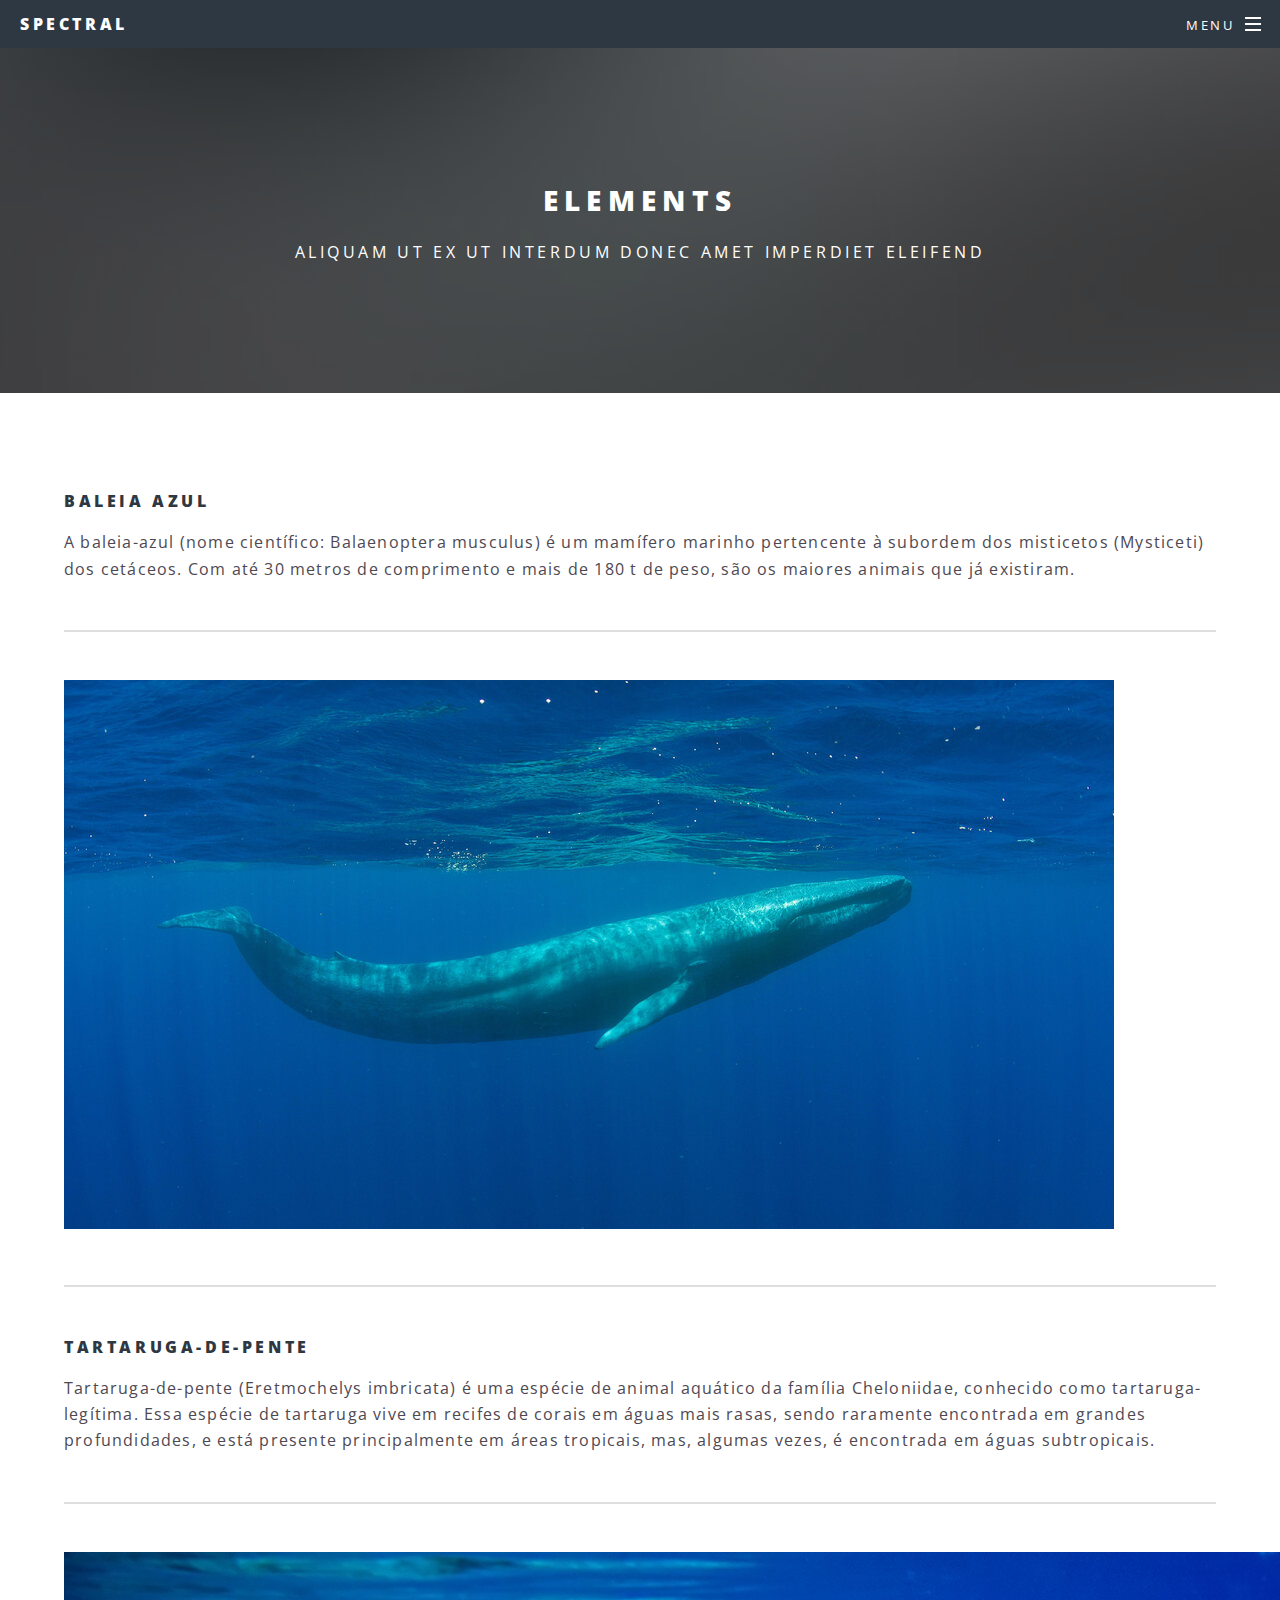
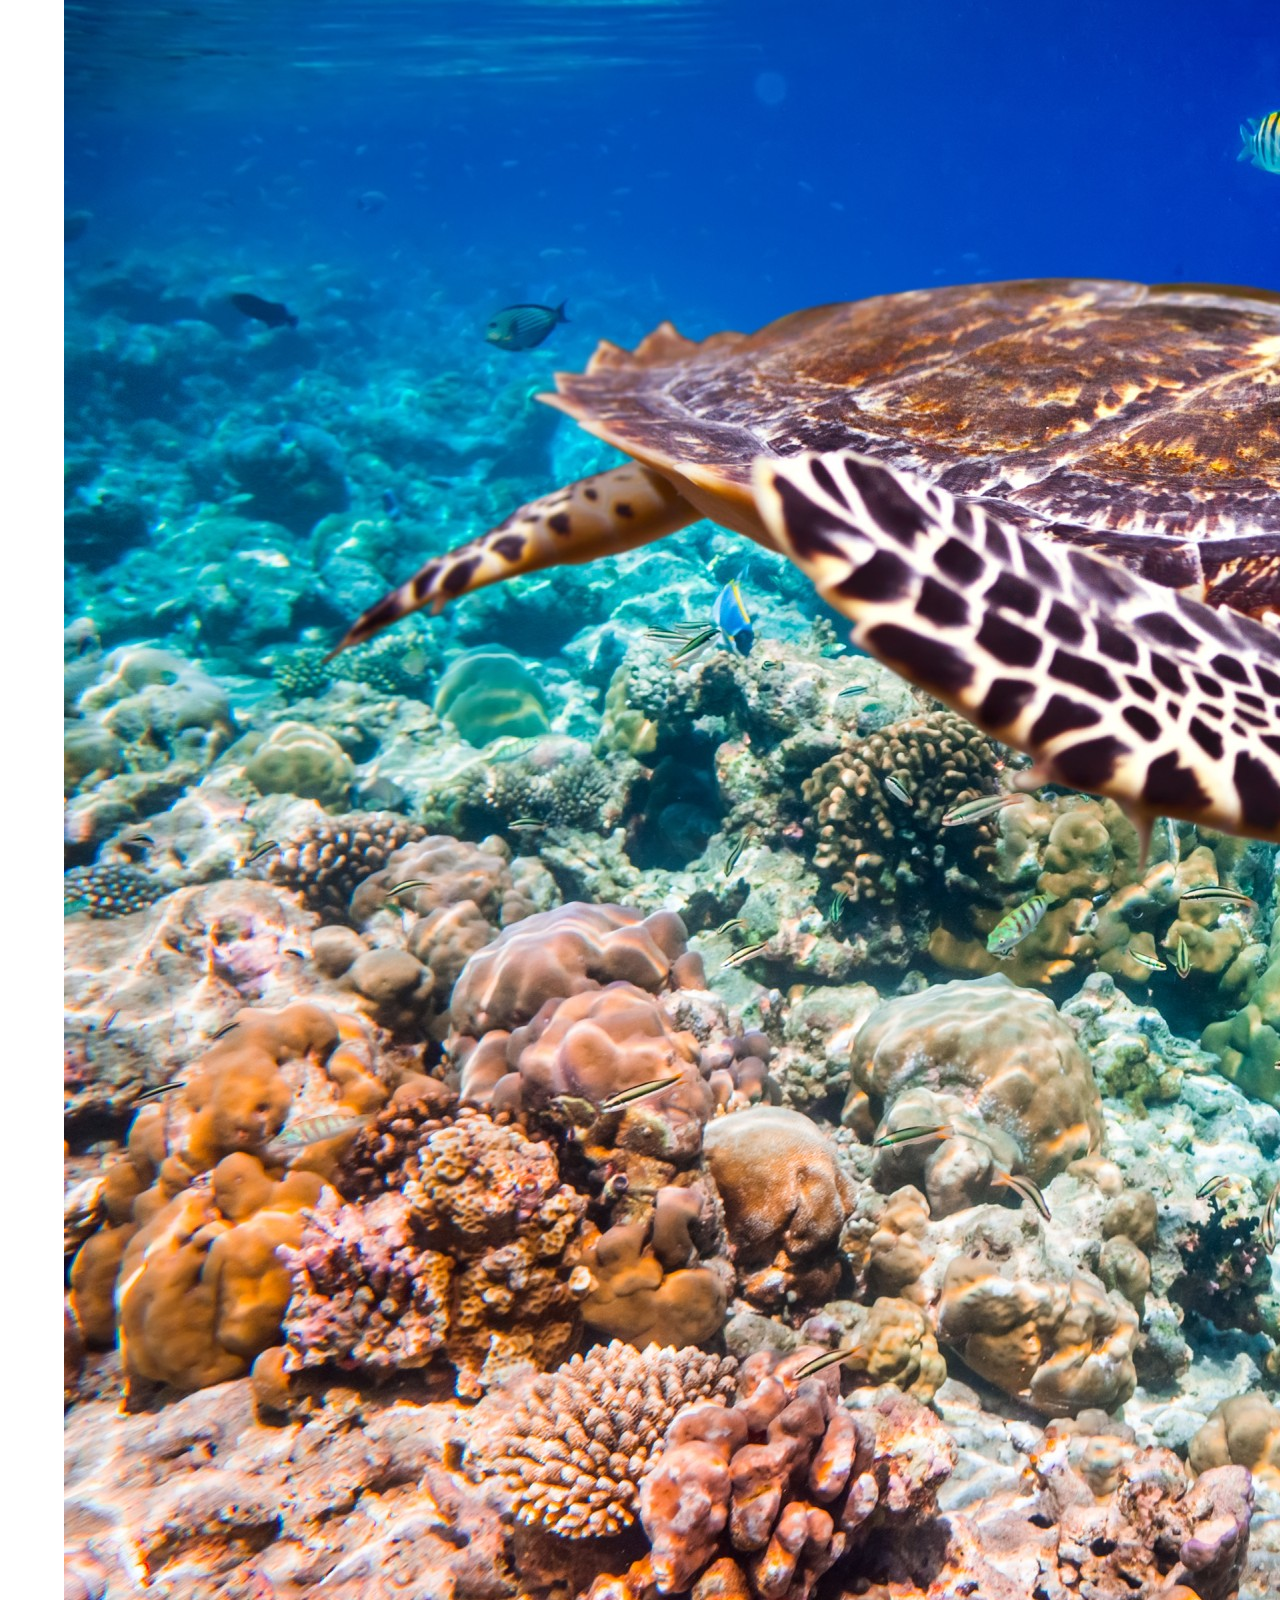
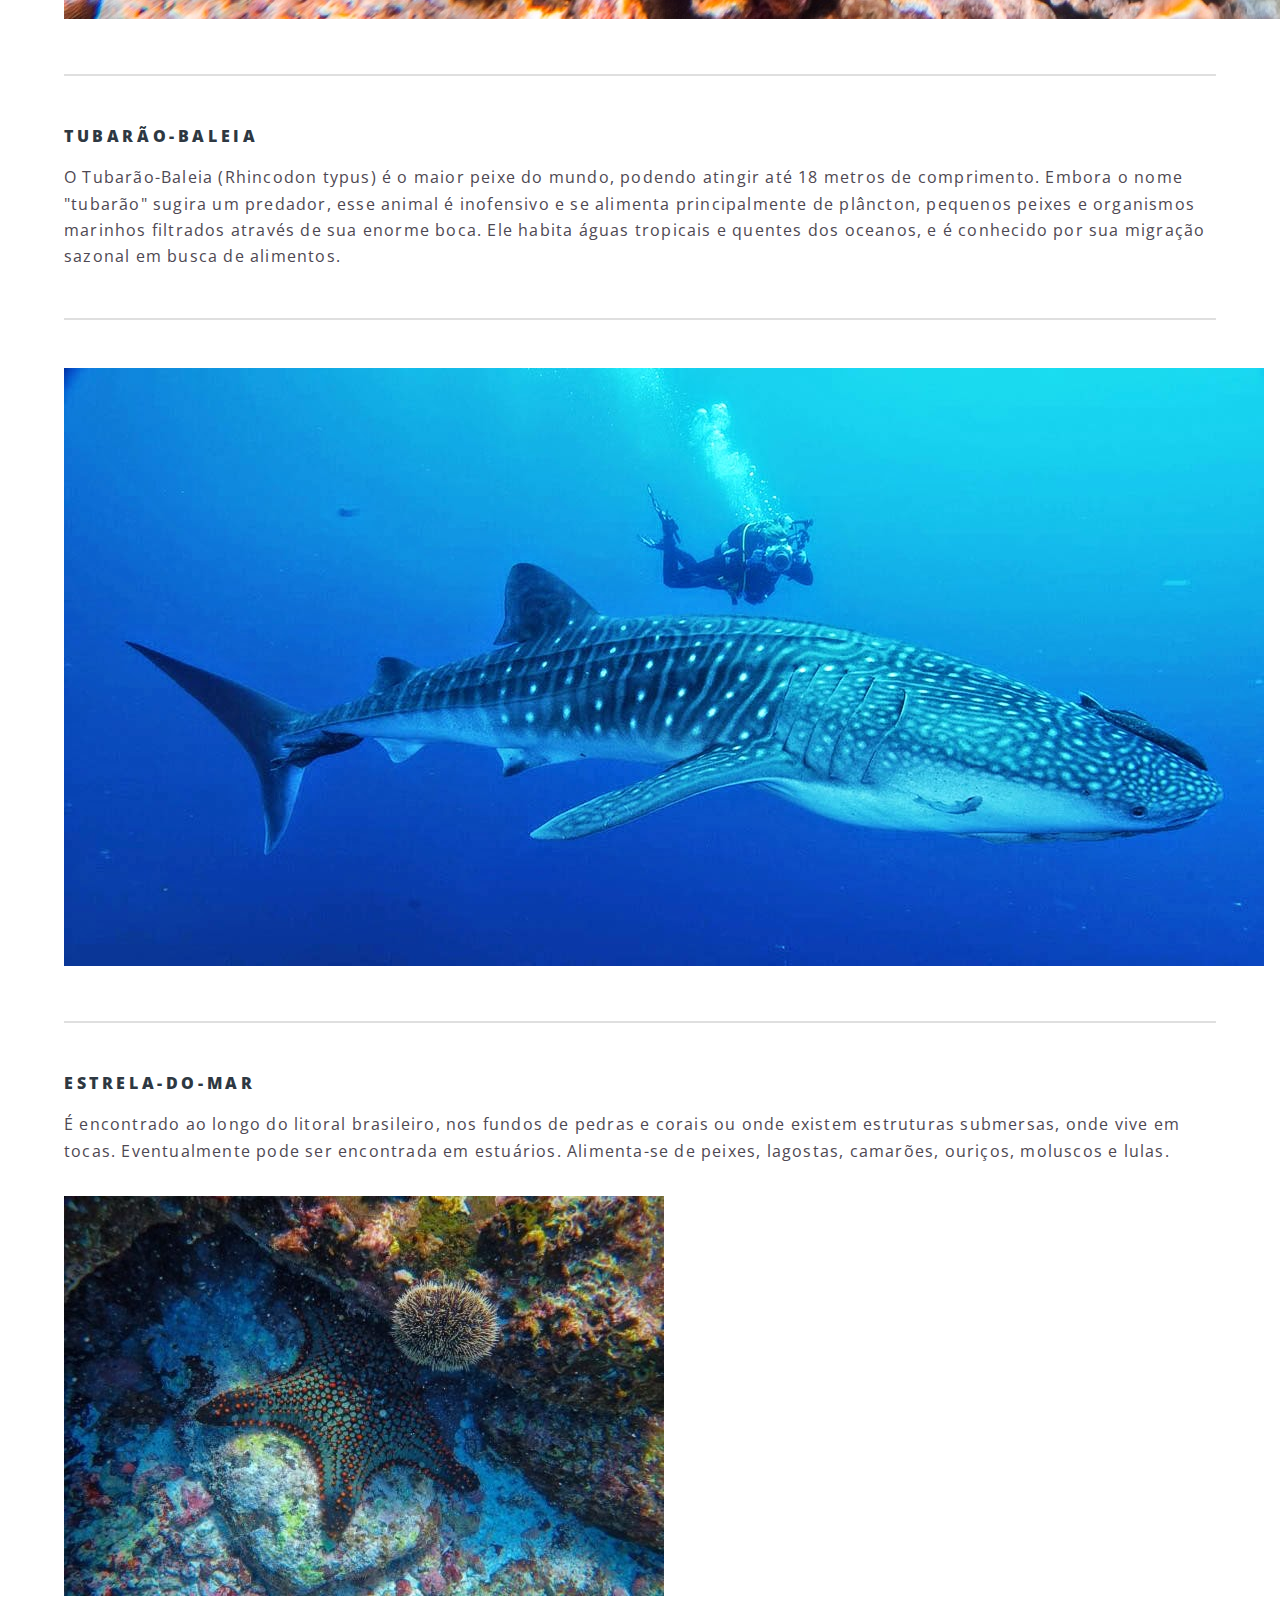
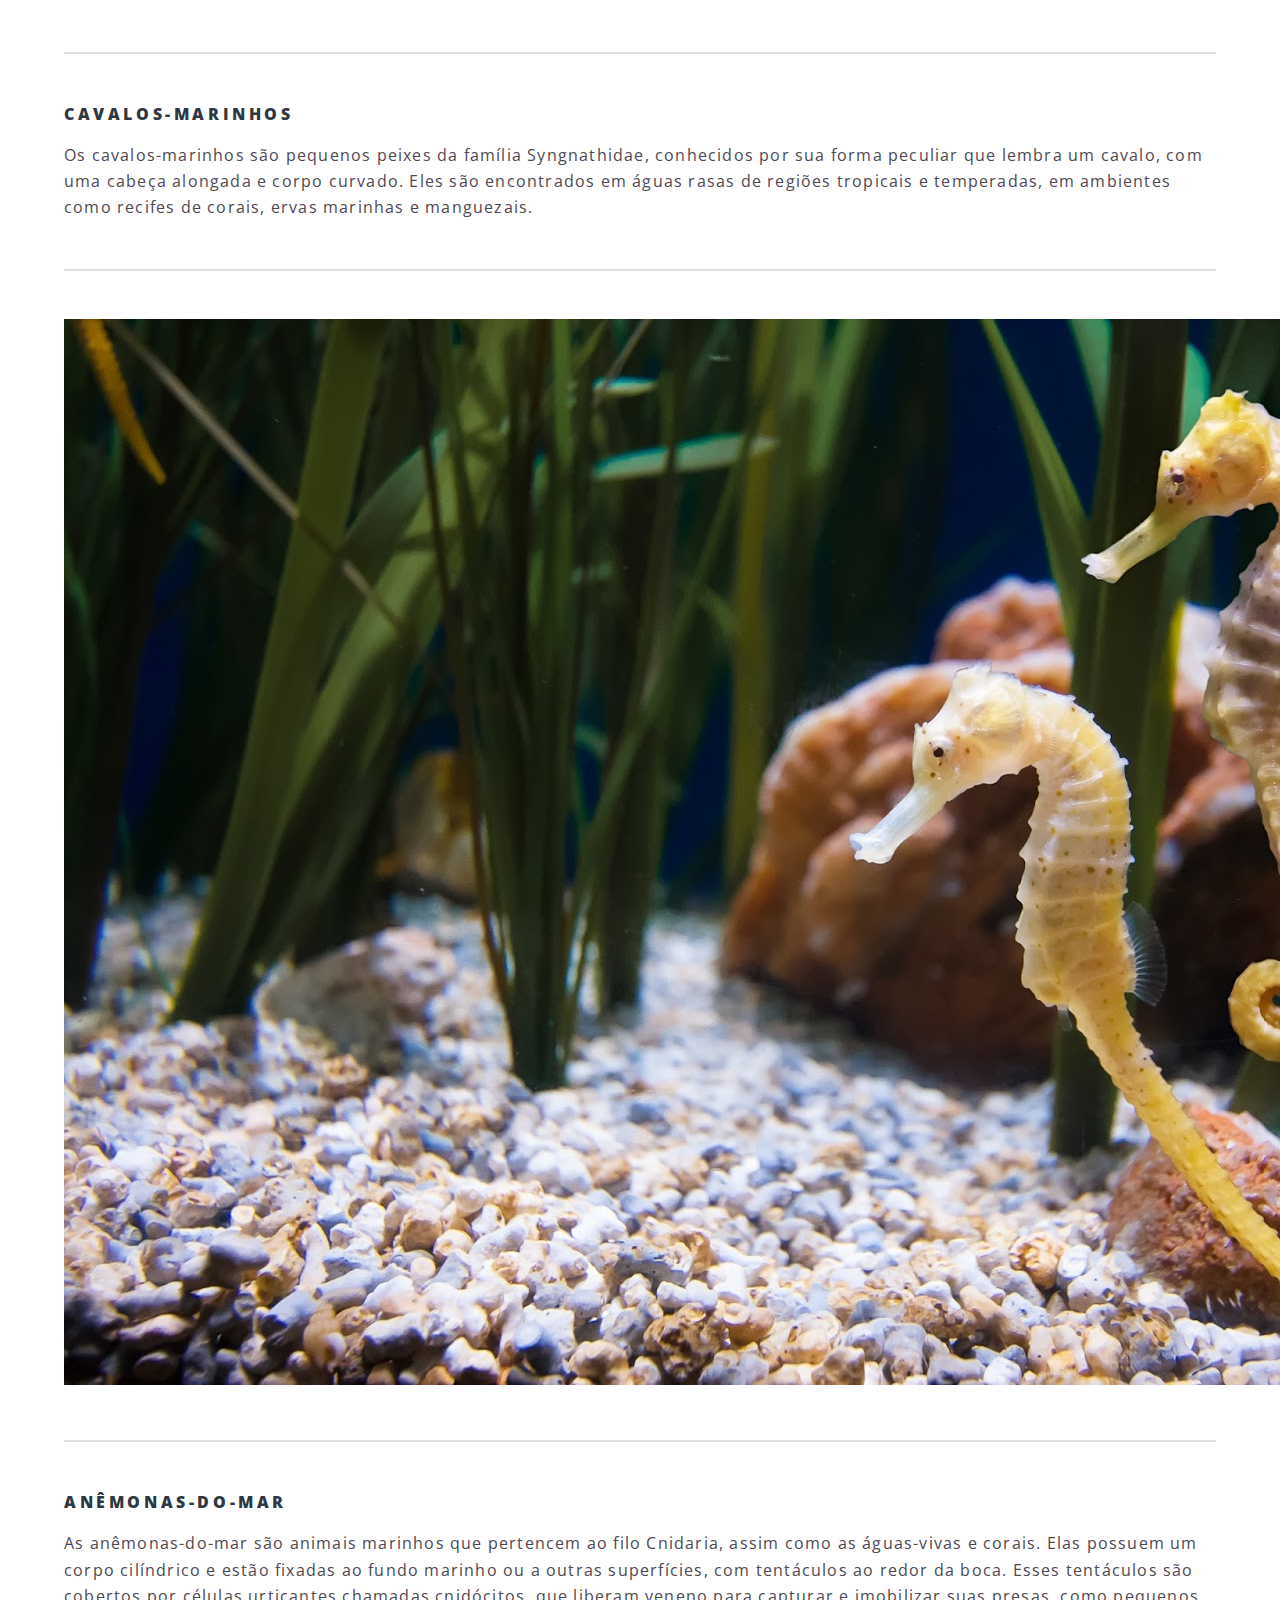
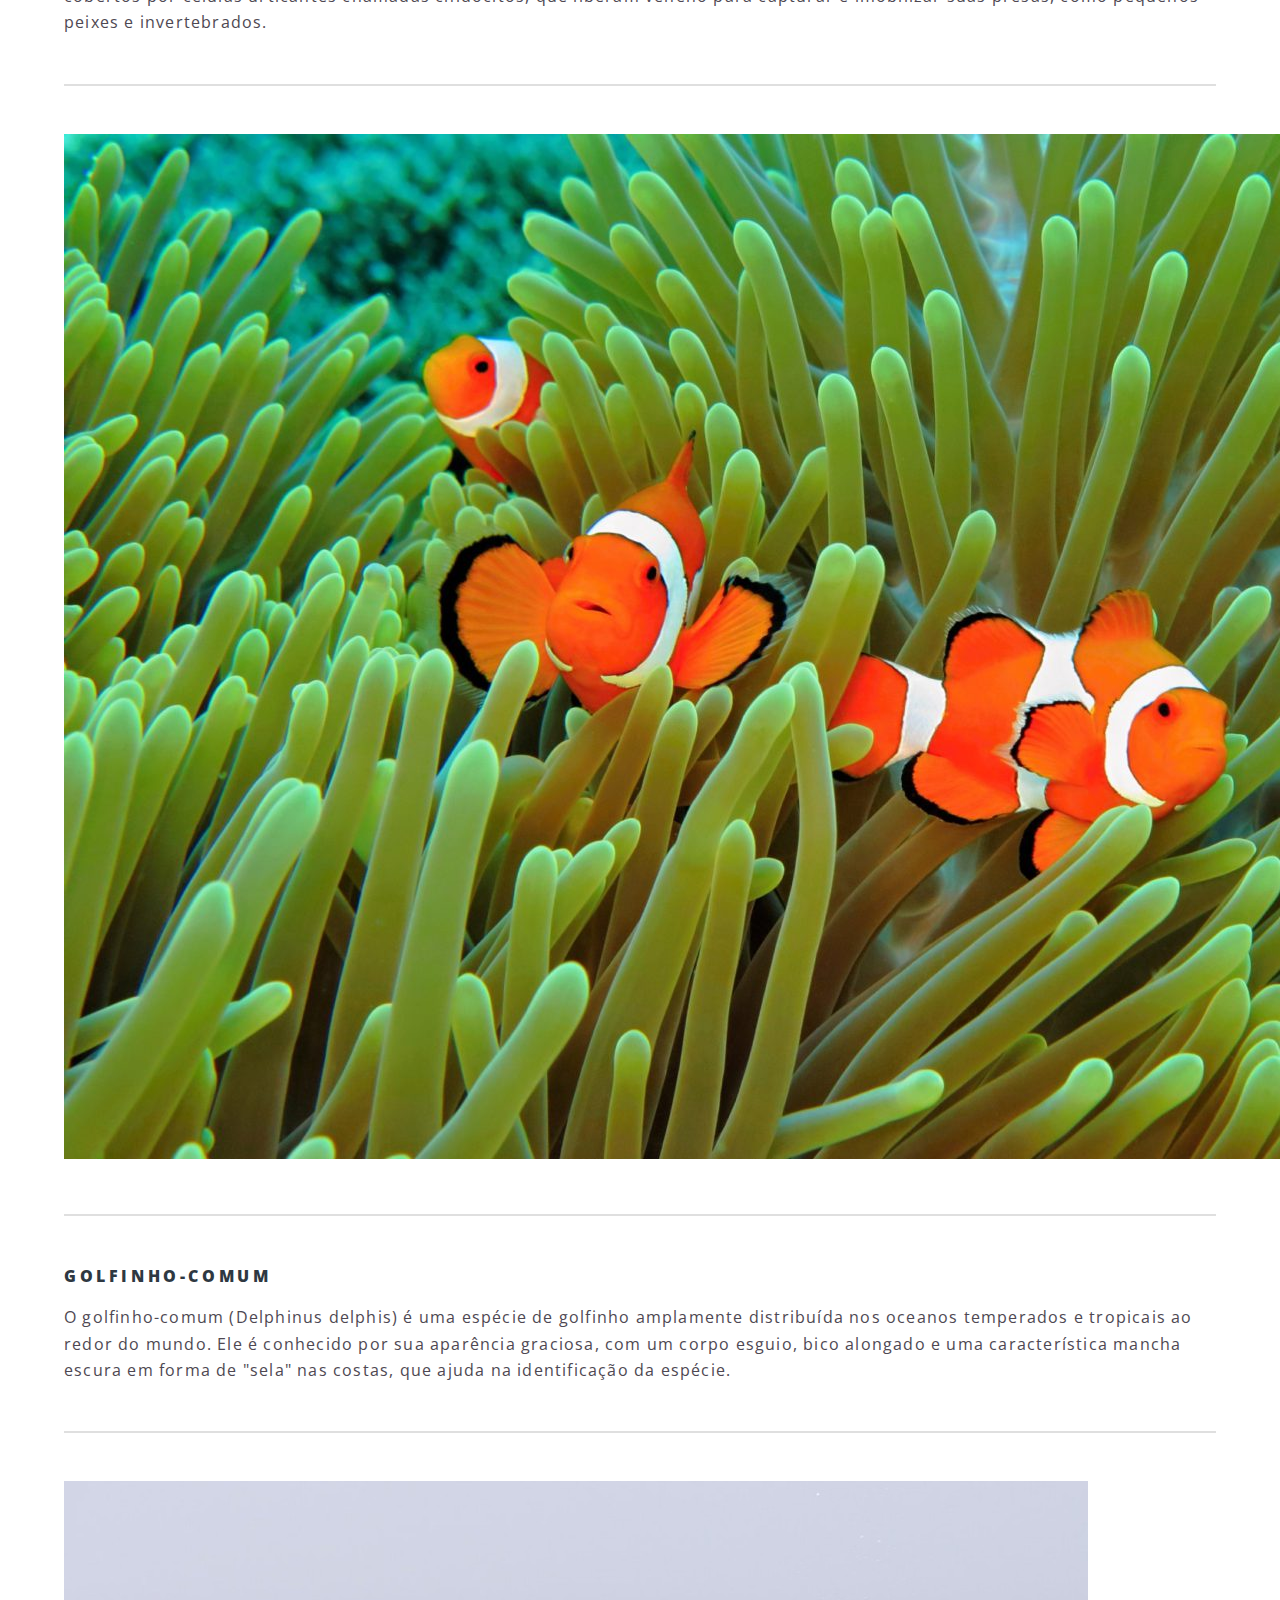
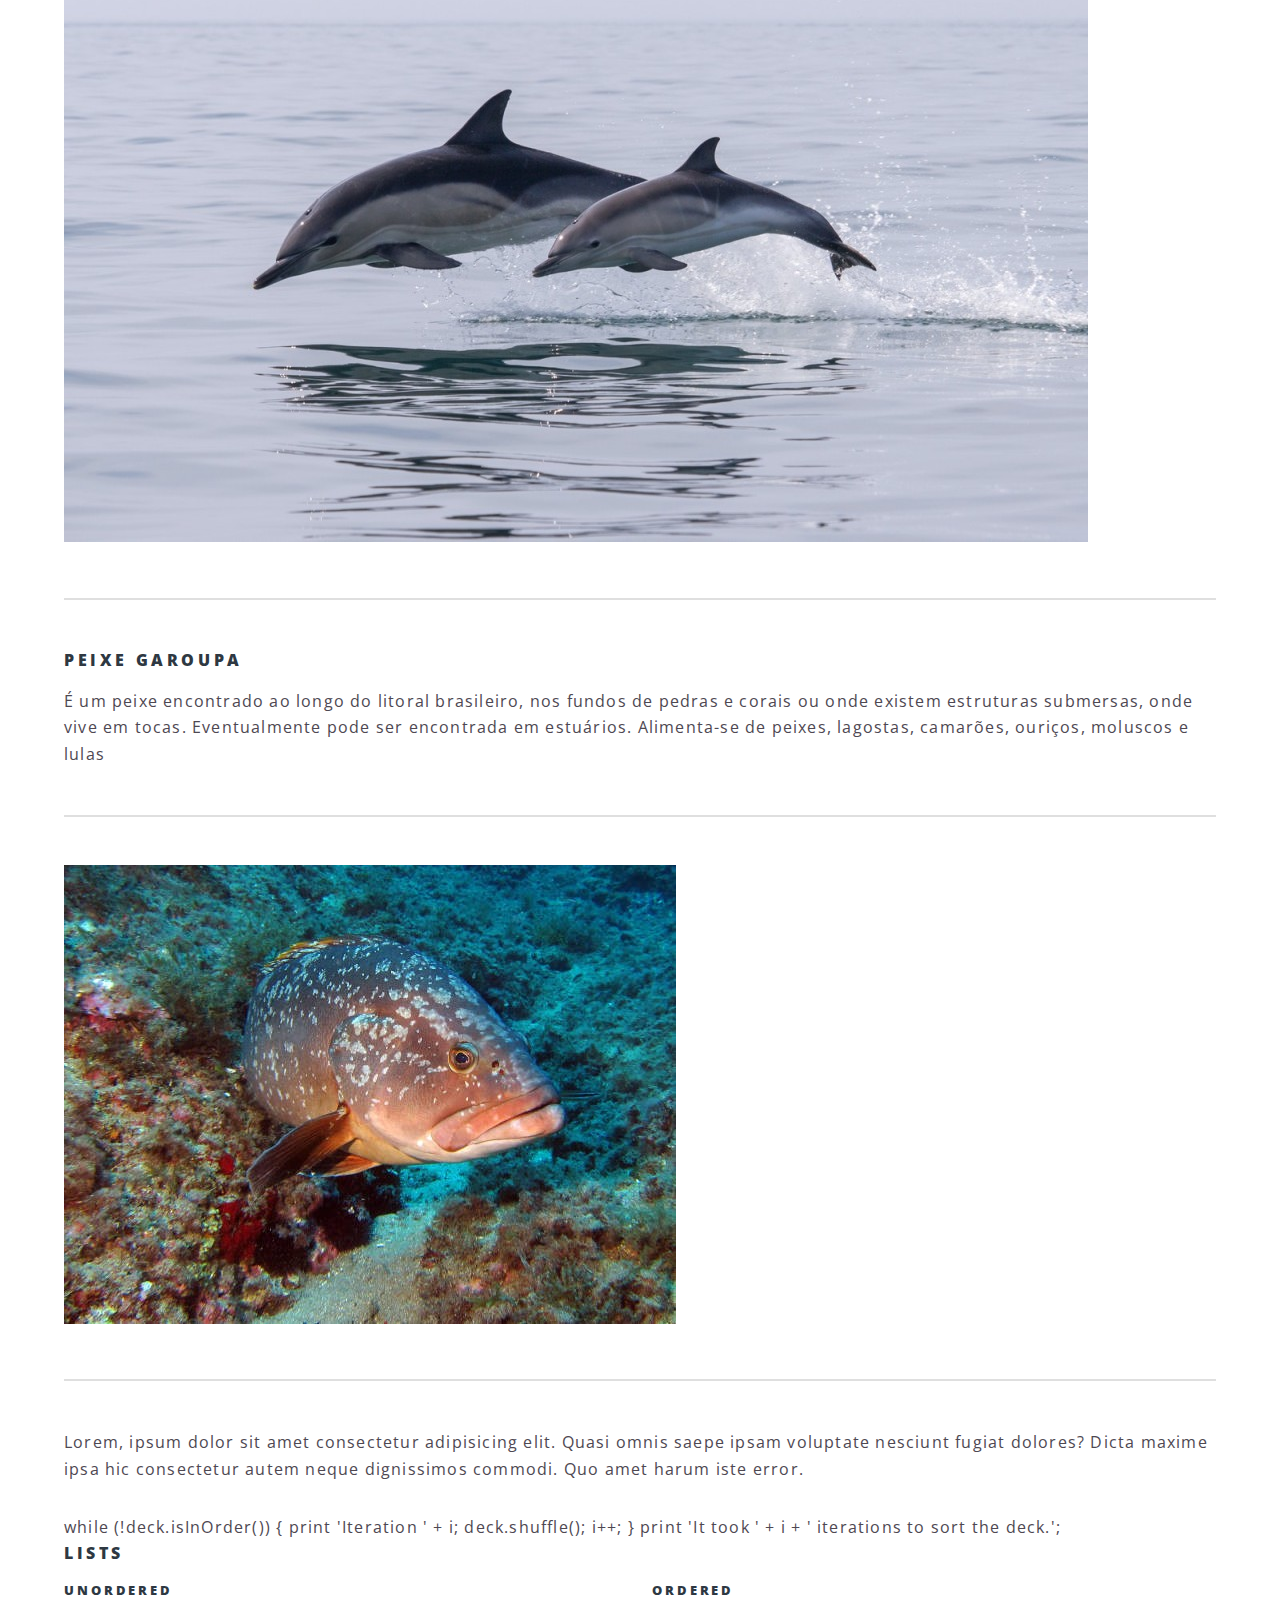
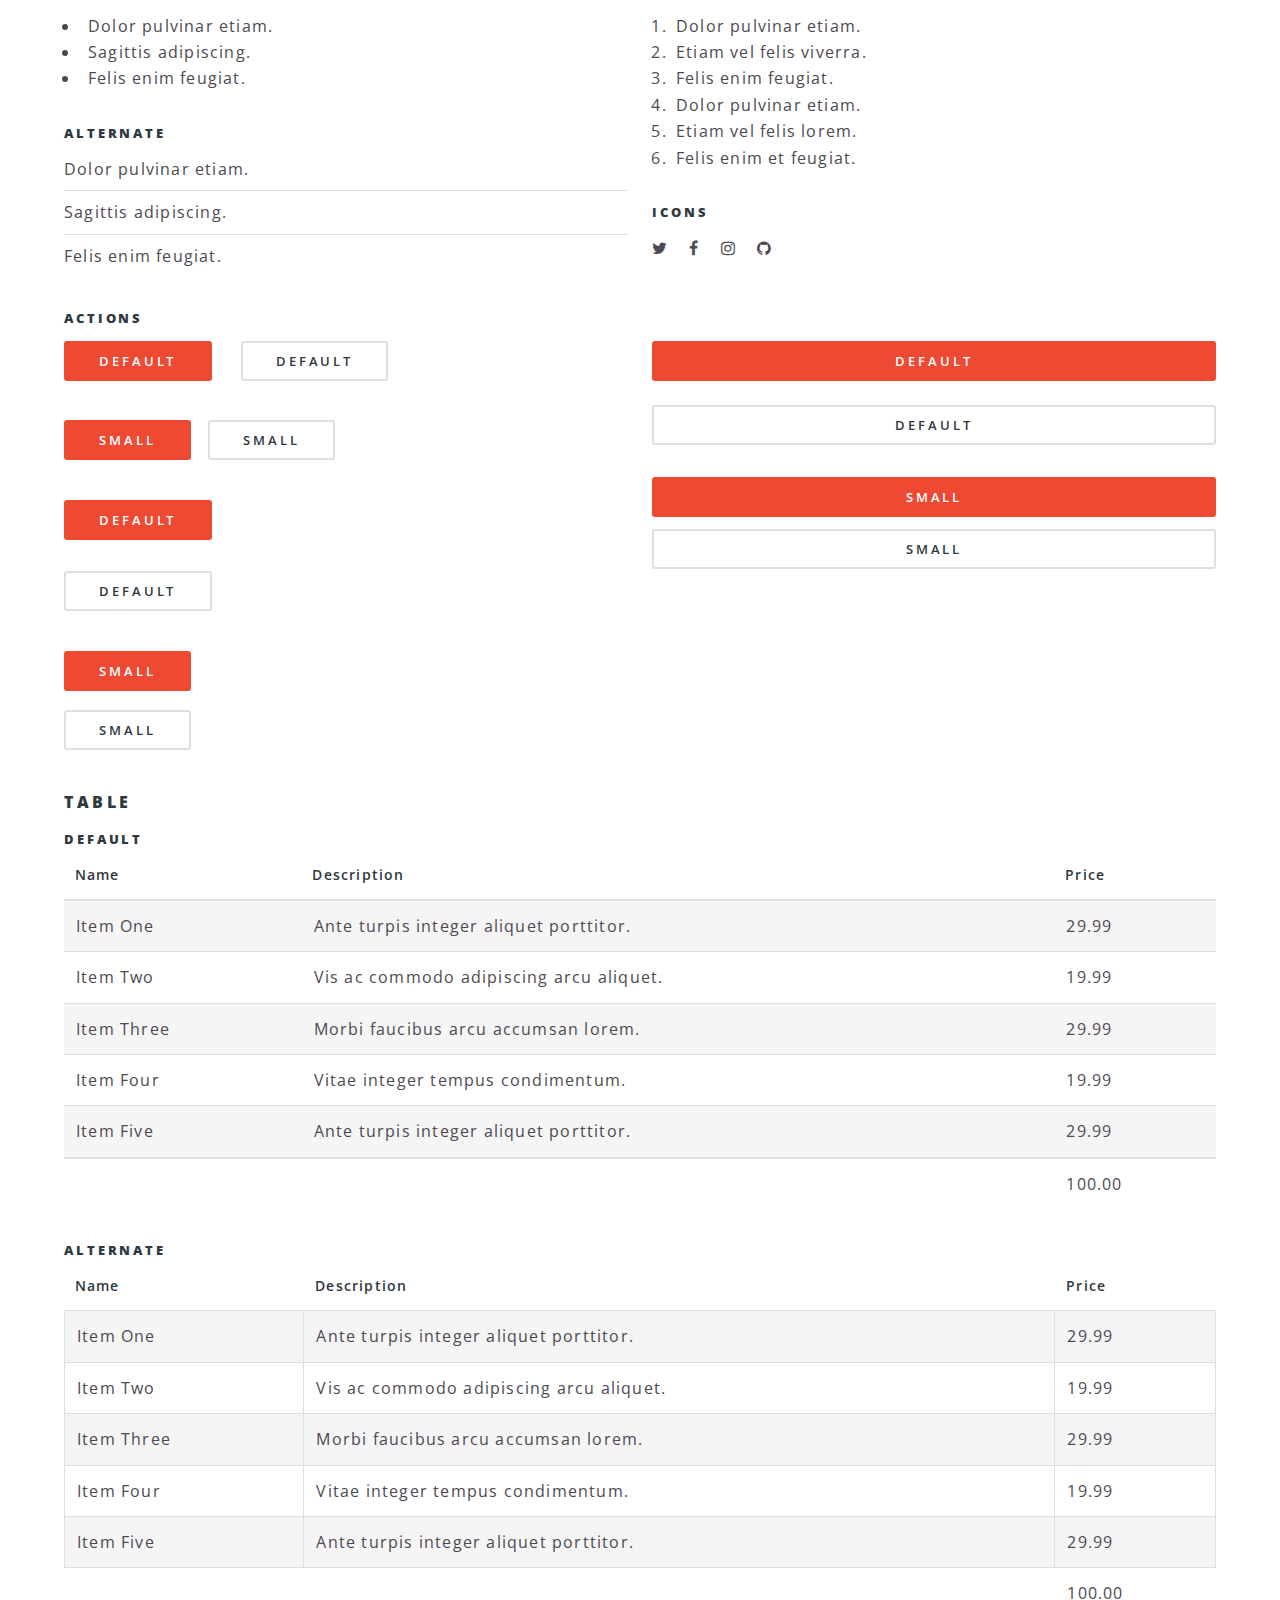
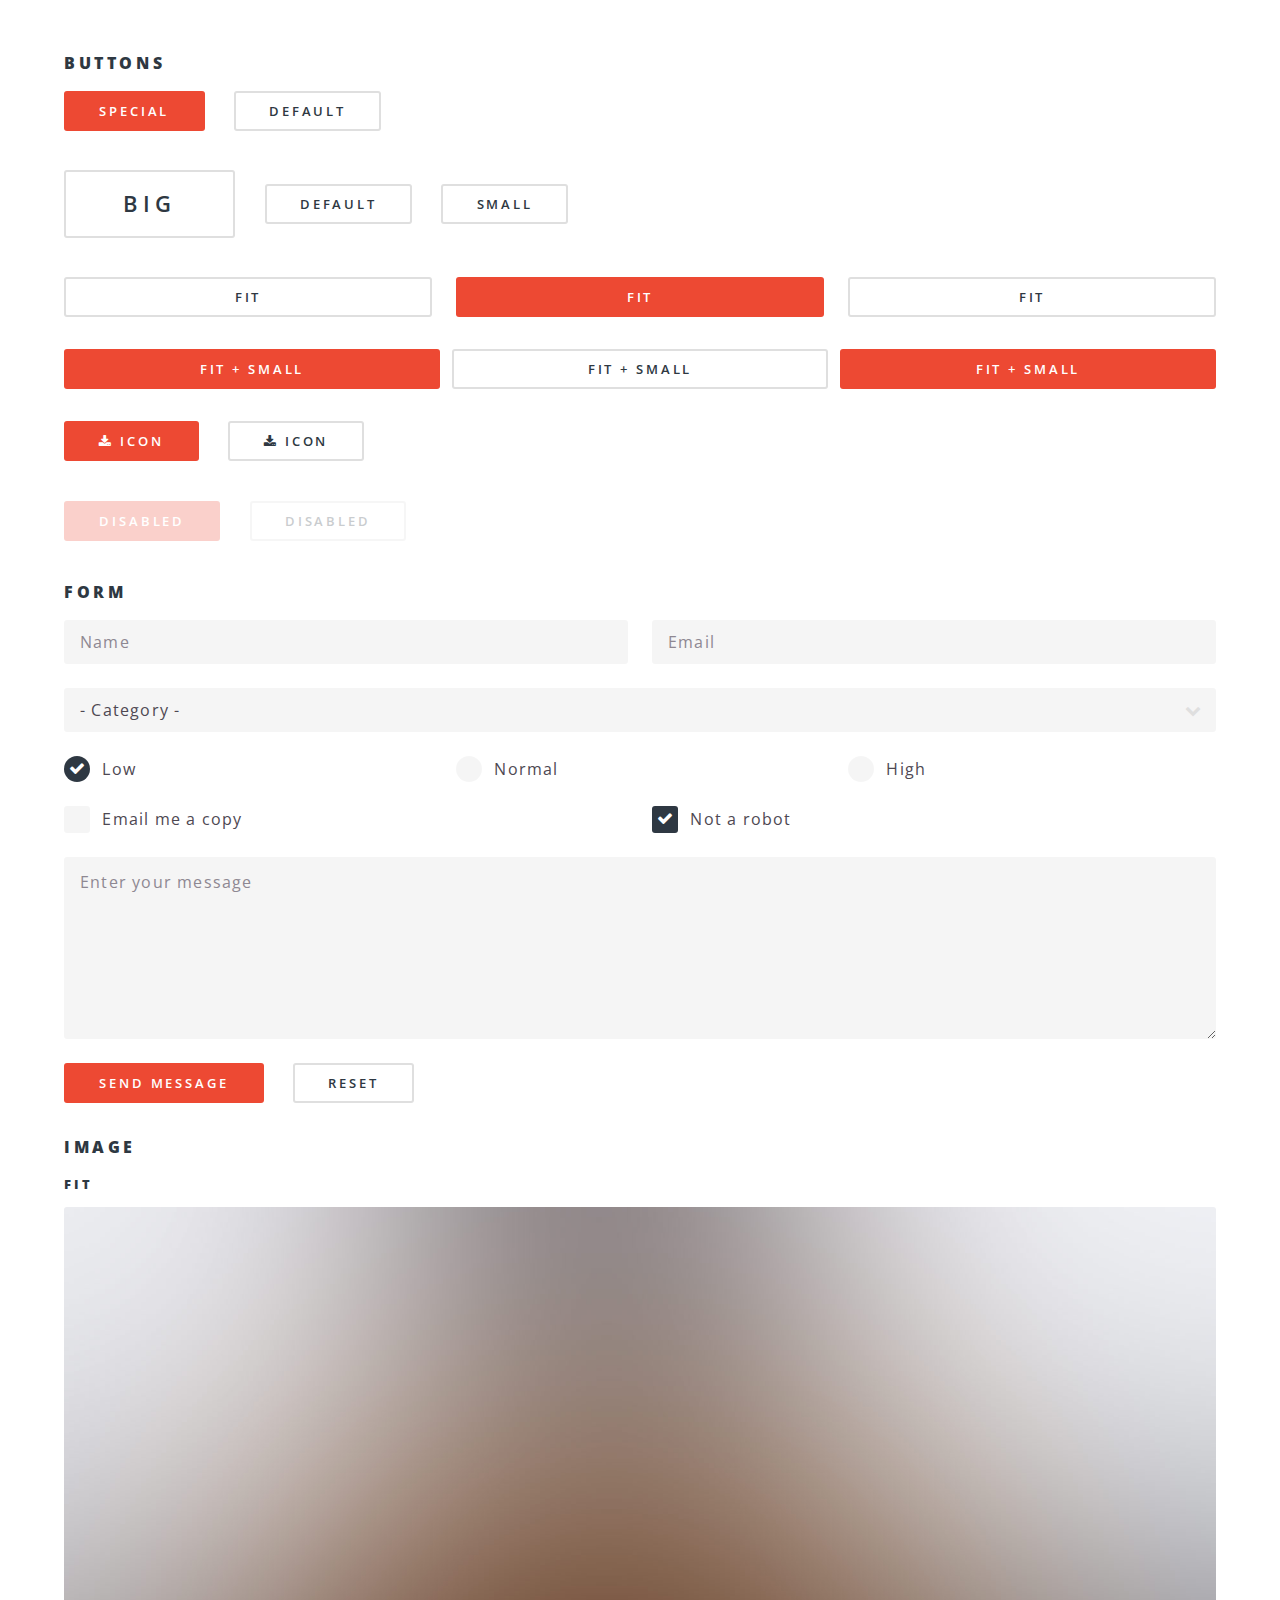
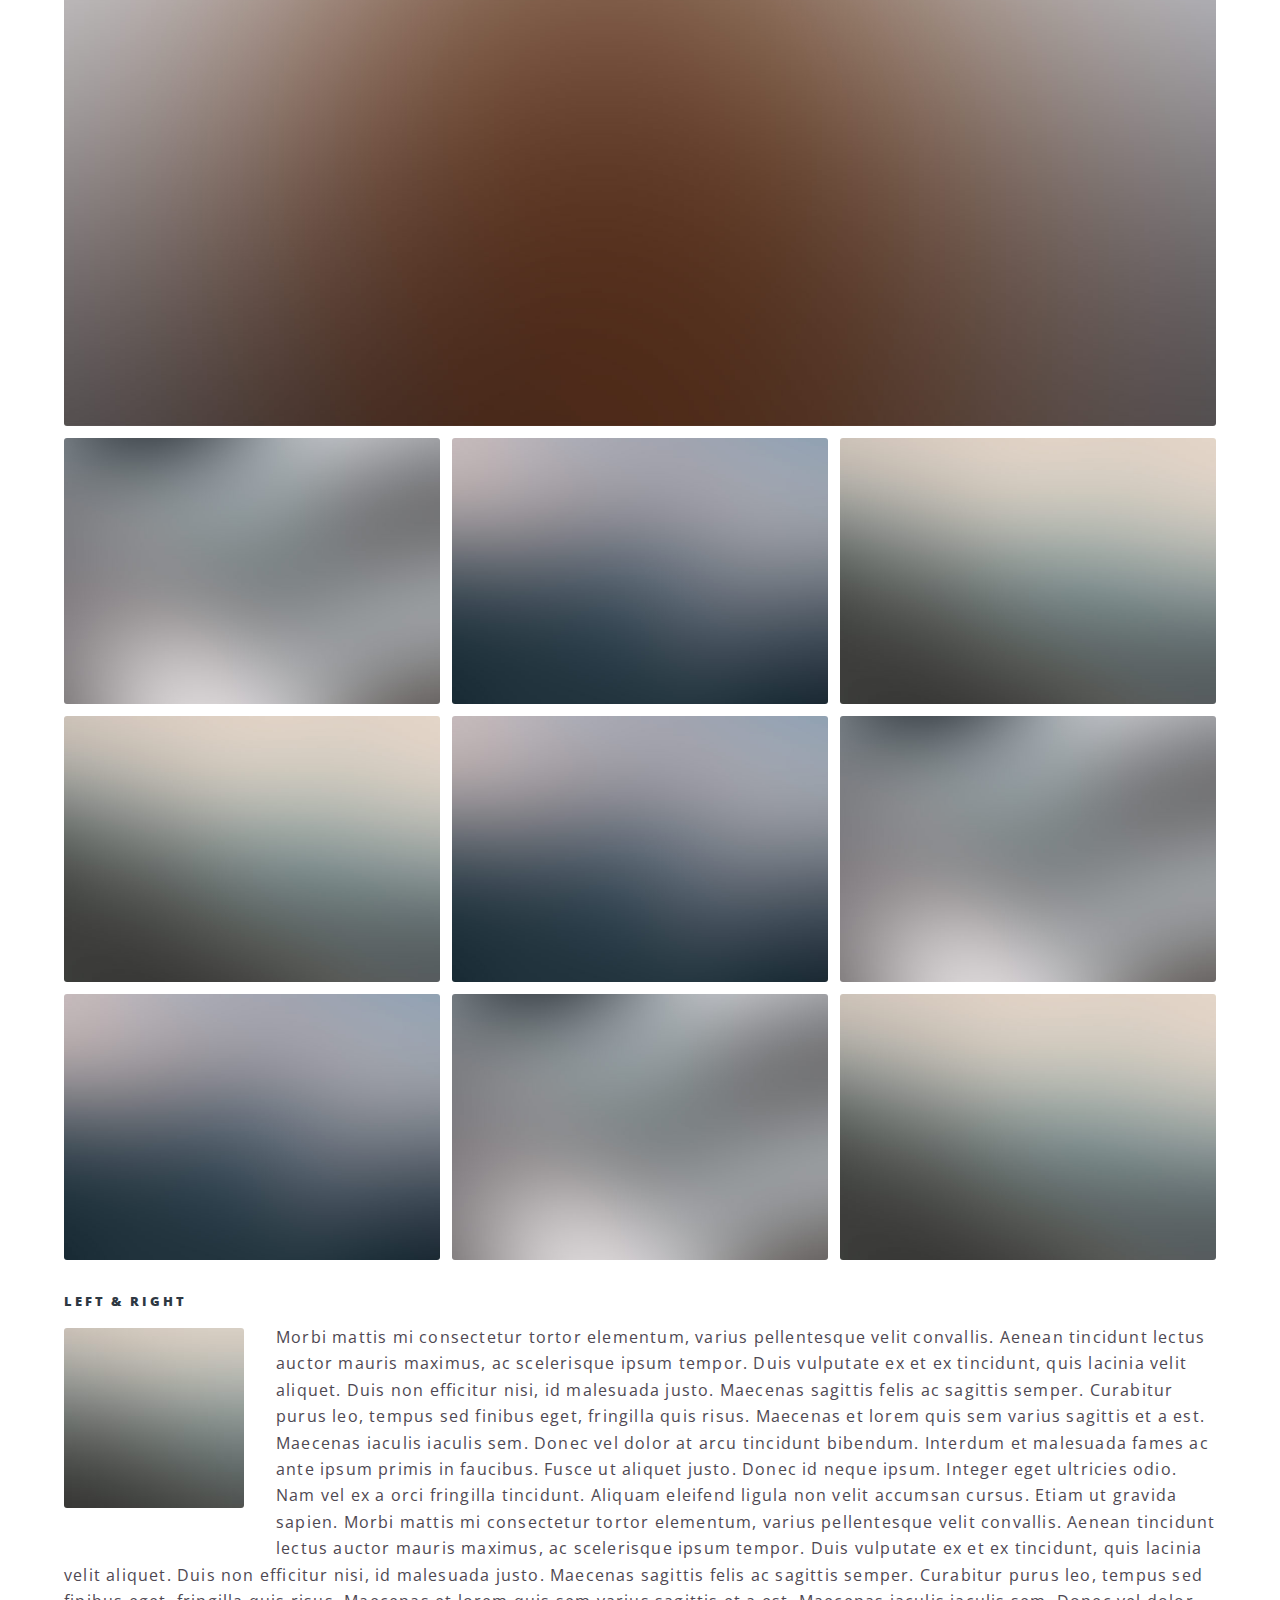
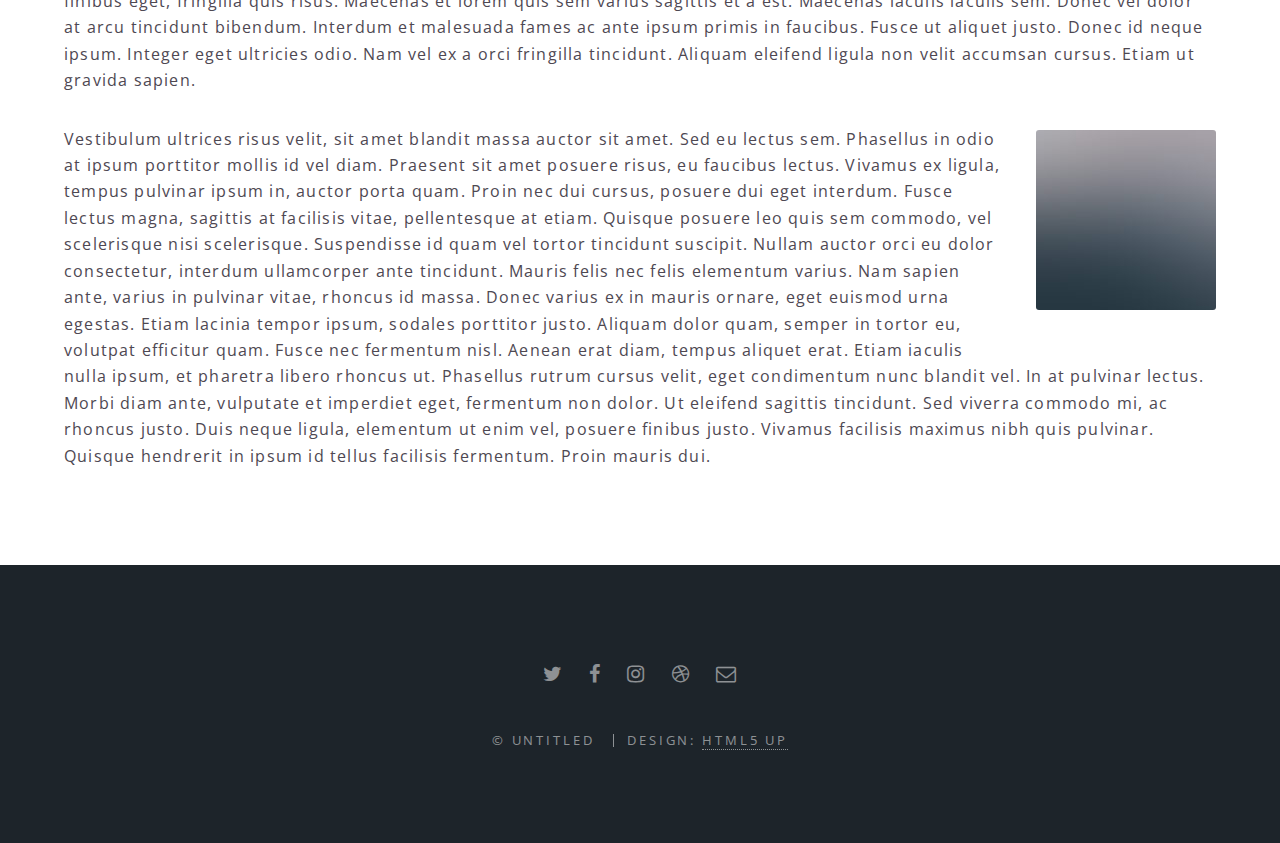
==== elements.html @ a56c176c "texto teste" ====
<!DOCTYPE HTML>
<!--
	Spectral by HTML5 UP
	html5up.net | @ajlkn
	Free for personal and commercial use under the CCA 3.0 license (html5up.net/license)
-->
<html>

<head>
	<title>Elements - Spectral by HTML5 UP</title>
	<meta charset="utf-8" />
	<meta name="viewport" content="width=device-width, initial-scale=1" />
	<!--[if lte IE 8]><script src="assets/js/ie/html5shiv.js"></script><![endif]-->
	<link rel="stylesheet" href="assets/css/main.css" />
	<!--[if lte IE 8]><link rel="stylesheet" href="assets/css/ie8.css" /><![endif]-->
	<!--[if lte IE 9]><link rel="stylesheet" href="assets/css/ie9.css" /><![endif]-->
</head>

<body>

	<!-- Page Wrapper -->
	<div id="page-wrapper">

		<!-- Header -->
		<header id="header">
			<h1><a href="index.html">Spectral</a></h1>
			<nav id="nav">
				<ul>
					<li class="special">
						<a href="#menu" class="menuToggle"><span>Menu</span></a>
						<div id="menu">
							<ul>
								<li><a href="index.html">Home</a></li>
								<li><a href="generic.html">Generic</a></li>
								<li><a href="elements.html">Elements</a></li>
								<li><a href="#">Sign Up</a></li>
								<li><a href="#">Log In</a></li>
							</ul>
						</div>
					</li>
				</ul>
			</nav>
		</header>

		<!-- Main -->
		<article id="main">
			<header>
				<h2>Elements</h2>
				<p>Aliquam ut ex ut interdum donec amet imperdiet eleifend</p>
			</header>
			<section class="wrapper style5">
				<div class="inner">

					<section>
						<h4>Baleia Azul</h4>
						<p>A baleia-azul (nome científico: Balaenoptera musculus) é um mamífero
							marinho pertencente à subordem dos misticetos (Mysticeti) dos cetáceos.
							Com até 30 metros de comprimento e mais de 180 t de peso, são os maiores animais que já
							existiram.</p>
						<hr />
						<div class="imgs-ClasAnimaisMarinhos">
							<img src="images/Baleia-Azul.jpg" alt="Baleia-Azul">

						</div>
						<hr />
						<h4>Tartaruga-de-Pente</h4>
						<p>Tartaruga-de-pente (Eretmochelys imbricata) é uma espécie de animal aquático da família
							Cheloniidae,
							conhecido como tartaruga-legítima. Essa espécie de tartaruga vive em recifes de corais em
							águas mais rasas,
							sendo raramente encontrada em grandes profundidades, e está presente principalmente em áreas
							tropicais, mas, algumas vezes,
							é encontrada em águas subtropicais.
							<hr />
						<div class="imgs-ClasAnimaisMarinhos">
							<img src="images/tartaruga-de-pente.jpg" alt="Tartaruga-de-Pente">

						</div>

						<hr />

						<h4>Tubarão-Baleia</h4>
						<p>O Tubarão-Baleia (Rhincodon typus) é o maior peixe do mundo, podendo atingir até 18 metros de
							comprimento.
							Embora o nome "tubarão" sugira um predador, esse animal é inofensivo
							e se alimenta principalmente de plâncton, pequenos peixes e organismos marinhos filtrados
							através de sua enorme boca.
							Ele habita águas tropicais e quentes dos oceanos, e é conhecido por sua migração sazonal em
							busca de alimentos.
							<hr />
						<div class="imgs-ClasAnimaisMarinhos">
							<img src="images/tubarao-baleia.jpg" alt="Tubarão-Baleia">

						</div>

						<hr />

						<h4>Estrela-do-mar</h4>
						<p>É encontrado ao longo do litoral brasileiro, nos fundos de pedras e corais ou onde existem
							estruturas submersas, onde vive em tocas.
							Eventualmente pode ser encontrada em estuários. Alimenta-se de peixes, lagostas, camarões,
							ouriços, moluscos e lulas.
						<div class="imgs-ClasAnimaisMarinhos">
							<img src="images/Estrela-do-mar.jpg" alt="Estrela-do-mar">

						</div>

						<hr />

						<h4>Cavalos-marinhos</h4>
						<p>Os cavalos-marinhos são pequenos peixes da família Syngnathidae, conhecidos por sua forma
							peculiar que lembra um cavalo,
							com uma cabeça alongada e corpo curvado. Eles são encontrados em águas rasas de regiões
							tropicais e temperadas, em ambientes como recifes de corais,
							ervas marinhas e manguezais.
							<hr />
						<div class="imgs-ClasAnimaisMarinhos">
							<img src="images/Cavalos-marinhos.jpg" alt="Cavalos-marinhos">

						</div>

						<hr />
						<h4>Anêmonas-do-Mar</h4>
						<p>As anêmonas-do-mar são animais marinhos que pertencem ao filo Cnidaria, assim como as
							águas-vivas e corais.
							Elas possuem um corpo cilíndrico e estão fixadas ao fundo marinho ou a outras superfícies,
							com tentáculos ao redor da boca.
							Esses tentáculos são cobertos por células urticantes chamadas cnidócitos, que liberam veneno
							para capturar e imobilizar suas presas,
							como pequenos peixes e invertebrados.
							<hr />
						<div class="imgs-ClasAnimaisMarinhos">
							<img src="images/anemonas-do-mar.jpg" alt="Anêmonas-do-Mar">

						</div>
						<hr />
						<h4>Golfinho-Comum</h4>
						<p>O golfinho-comum (Delphinus delphis) é uma espécie de golfinho amplamente distribuída nos
							oceanos temperados e tropicais ao redor do mundo.
							Ele é conhecido por sua aparência graciosa, com um corpo esguio, bico alongado e uma
							característica mancha escura em forma de "sela" nas costas,
							que ajuda na identificação da espécie.
							<hr />
						<div class="imgs-ClasAnimaisMarinhos">
							<img src="images/golfinho-comum.jpg" alt="golfinho-comum">

						</div>
						<hr />
						<h4>Peixe Garoupa</h4>
						<p>É um peixe encontrado ao longo do litoral brasileiro, nos fundos de pedras e corais ou onde
							existem estruturas submersas, onde vive em tocas.
							Eventualmente pode ser encontrada em estuários. Alimenta-se de peixes, lagostas, camarões,
							ouriços, moluscos e lulas
							<hr />
						<div class="imgs-ClasAnimaisMarinhos">
							<img src="images/peixe-garoupa.jpg" alt="peixe-garoupa">

						</div>
						<hr />

						<p>Lorem, ipsum dolor sit amet consectetur adipisicing elit. Quasi omnis saepe ipsam voluptate
							nesciunt fugiat dolores? Dicta maxime ipsa hic consectetur autem neque dignissimos commodi.
							Quo amet harum iste error.</p>


						while (!deck.isInOrder()) {
						print 'Iteration ' + i;
						deck.shuffle();
						i++;
						}

						print 'It took ' + i + ' iterations to sort the deck.';</code></pre>
					</section>

					<section>
						<h4>Lists</h4>
						<div class="row">
							<div class="6u 12u$(medium)">
								<h5>Unordered</h5>
								<ul>
									<li>Dolor pulvinar etiam.</li>
									<li>Sagittis adipiscing.</li>
									<li>Felis enim feugiat.</li>
								</ul>
								<h5>Alternate</h5>
								<ul class="alt">
									<li>Dolor pulvinar etiam.</li>
									<li>Sagittis adipiscing.</li>
									<li>Felis enim feugiat.</li>
								</ul>
							</div>
							<div class="6u$ 12u$(medium)">
								<h5>Ordered</h5>
								<ol>
									<li>Dolor pulvinar etiam.</li>
									<li>Etiam vel felis viverra.</li>
									<li>Felis enim feugiat.</li>
									<li>Dolor pulvinar etiam.</li>
									<li>Etiam vel felis lorem.</li>
									<li>Felis enim et feugiat.</li>
								</ol>
								<h5>Icons</h5>
								<ul class="icons">
									<li><a href="#" class="icon fa-twitter"><span class="label">Twitter</span></a></li>
									<li><a href="#" class="icon fa-facebook"><span class="label">Facebook</span></a>
									</li>
									<li><a href="#" class="icon fa-instagram"><span class="label">Instagram</span></a>
									</li>
									<li><a href="#" class="icon fa-github"><span class="label">Github</span></a></li>
								</ul>
							</div>
						</div>
						<h5>Actions</h5>
						<div class="row">
							<div class="6u 12u$(medium)">
								<ul class="actions">
									<li><a href="#" class="button special">Default</a></li>
									<li><a href="#" class="button">Default</a></li>
								</ul>
								<ul class="actions small">
									<li><a href="#" class="button special small">Small</a></li>
									<li><a href="#" class="button small">Small</a></li>
								</ul>
								<ul class="actions vertical">
									<li><a href="#" class="button special">Default</a></li>
									<li><a href="#" class="button">Default</a></li>
								</ul>
								<ul class="actions vertical small">
									<li><a href="#" class="button special small">Small</a></li>
									<li><a href="#" class="button small">Small</a></li>
								</ul>
							</div>
							<div class="6u 12u$(medium)">
								<ul class="actions vertical">
									<li><a href="#" class="button special fit">Default</a></li>
									<li><a href="#" class="button fit">Default</a></li>
								</ul>
								<ul class="actions vertical small">
									<li><a href="#" class="button special small fit">Small</a></li>
									<li><a href="#" class="button small fit">Small</a></li>
								</ul>
							</div>
						</div>
					</section>

					<section>
						<h4>Table</h4>
						<h5>Default</h5>
						<div class="table-wrapper">
							<table>
								<thead>
									<tr>
										<th>Name</th>
										<th>Description</th>
										<th>Price</th>
									</tr>
								</thead>
								<tbody>
									<tr>
										<td>Item One</td>
										<td>Ante turpis integer aliquet porttitor.</td>
										<td>29.99</td>
									</tr>
									<tr>
										<td>Item Two</td>
										<td>Vis ac commodo adipiscing arcu aliquet.</td>
										<td>19.99</td>
									</tr>
									<tr>
										<td>Item Three</td>
										<td> Morbi faucibus arcu accumsan lorem.</td>
										<td>29.99</td>
									</tr>
									<tr>
										<td>Item Four</td>
										<td>Vitae integer tempus condimentum.</td>
										<td>19.99</td>
									</tr>
									<tr>
										<td>Item Five</td>
										<td>Ante turpis integer aliquet porttitor.</td>
										<td>29.99</td>
									</tr>
								</tbody>
								<tfoot>
									<tr>
										<td colspan="2"></td>
										<td>100.00</td>
									</tr>
								</tfoot>
							</table>
						</div>

						<h5>Alternate</h5>
						<div class="table-wrapper">
							<table class="alt">
								<thead>
									<tr>
										<th>Name</th>
										<th>Description</th>
										<th>Price</th>
									</tr>
								</thead>
								<tbody>
									<tr>
										<td>Item One</td>
										<td>Ante turpis integer aliquet porttitor.</td>
										<td>29.99</td>
									</tr>
									<tr>
										<td>Item Two</td>
										<td>Vis ac commodo adipiscing arcu aliquet.</td>
										<td>19.99</td>
									</tr>
									<tr>
										<td>Item Three</td>
										<td> Morbi faucibus arcu accumsan lorem.</td>
										<td>29.99</td>
									</tr>
									<tr>
										<td>Item Four</td>
										<td>Vitae integer tempus condimentum.</td>
										<td>19.99</td>
									</tr>
									<tr>
										<td>Item Five</td>
										<td>Ante turpis integer aliquet porttitor.</td>
										<td>29.99</td>
									</tr>
								</tbody>
								<tfoot>
									<tr>
										<td colspan="2"></td>
										<td>100.00</td>
									</tr>
								</tfoot>
							</table>
						</div>
					</section>

					<section>
						<h4>Buttons</h4>
						<ul class="actions">
							<li><a href="#" class="button special">Special</a></li>
							<li><a href="#" class="button">Default</a></li>
						</ul>
						<ul class="actions">
							<li><a href="#" class="button big">Big</a></li>
							<li><a href="#" class="button">Default</a></li>
							<li><a href="#" class="button small">Small</a></li>
						</ul>
						<ul class="actions fit">
							<li><a href="#" class="button fit">Fit</a></li>
							<li><a href="#" class="button special fit">Fit</a></li>
							<li><a href="#" class="button fit">Fit</a></li>
						</ul>
						<ul class="actions fit small">
							<li><a href="#" class="button special fit small">Fit + Small</a></li>
							<li><a href="#" class="button fit small">Fit + Small</a></li>
							<li><a href="#" class="button special fit small">Fit + Small</a></li>
						</ul>
						<ul class="actions">
							<li><a href="#" class="button special icon fa-download">Icon</a></li>
							<li><a href="#" class="button icon fa-download">Icon</a></li>
						</ul>
						<ul class="actions">
							<li><span class="button special disabled">Disabled</span></li>
							<li><span class="button disabled">Disabled</span></li>
						</ul>
					</section>

					<section>
						<h4>Form</h4>
						<form method="post" action="#">
							<div class="row uniform">
								<div class="6u 12u$(xsmall)">
									<input type="text" name="demo-name" id="demo-name" value="" placeholder="Name" />
								</div>
								<div class="6u$ 12u$(xsmall)">
									<input type="email" name="demo-email" id="demo-email" value=""
										placeholder="Email" />
								</div>
								<div class="12u$">
									<div class="select-wrapper">
										<select name="demo-category" id="demo-category">
											<option value="">- Category -</option>
											<option value="1">Manufacturing</option>
											<option value="1">Shipping</option>
											<option value="1">Administration</option>
											<option value="1">Human Resources</option>
										</select>
									</div>
								</div>
								<div class="4u 12u$(small)">
									<input type="radio" id="demo-priority-low" name="demo-priority" checked>
									<label for="demo-priority-low">Low</label>
								</div>
								<div class="4u 12u$(small)">
									<input type="radio" id="demo-priority-normal" name="demo-priority">
									<label for="demo-priority-normal">Normal</label>
								</div>
								<div class="4u$ 12u$(small)">
									<input type="radio" id="demo-priority-high" name="demo-priority">
									<label for="demo-priority-high">High</label>
								</div>
								<div class="6u 12u$(small)">
									<input type="checkbox" id="demo-copy" name="demo-copy">
									<label for="demo-copy">Email me a copy</label>
								</div>
								<div class="6u$ 12u$(small)">
									<input type="checkbox" id="demo-human" name="demo-human" checked>
									<label for="demo-human">Not a robot</label>
								</div>
								<div class="12u$">
									<textarea name="demo-message" id="demo-message" placeholder="Enter your message"
										rows="6"></textarea>
								</div>
								<div class="12u$">
									<ul class="actions">
										<li><input type="submit" value="Send Message" class="special" /></li>
										<li><input type="reset" value="Reset" /></li>
									</ul>
								</div>
							</div>
						</form>
					</section>

					<section>
						<h4>Image</h4>
						<h5>Fit</h5>
						<div class="box alt">
							<div class="row uniform 50%">
								<div class="12u"><span class="image fit"><img src="images/banner.jpg" alt="" /></span>
								</div>
								<div class="4u"><span class="image fit"><img src="images/pic01.jpg" alt="" /></span>
								</div>
								<div class="4u"><span class="image fit"><img src="images/pic02.jpg" alt="" /></span>
								</div>
								<div class="4u"><span class="image fit"><img src="images/pic03.jpg" alt="" /></span>
								</div>
								<div class="4u"><span class="image fit"><img src="images/pic03.jpg" alt="" /></span>
								</div>
								<div class="4u"><span class="image fit"><img src="images/pic02.jpg" alt="" /></span>
								</div>
								<div class="4u"><span class="image fit"><img src="images/pic01.jpg" alt="" /></span>
								</div>
								<div class="4u"><span class="image fit"><img src="images/pic02.jpg" alt="" /></span>
								</div>
								<div class="4u"><span class="image fit"><img src="images/pic01.jpg" alt="" /></span>
								</div>
								<div class="4u"><span class="image fit"><img src="images/pic03.jpg" alt="" /></span>
								</div>
							</div>
						</div>
						<h5>Left &amp; Right</h5>
						<p><span class="image left"><img src="images/pic04.jpg" alt="" /></span>Morbi mattis mi
							consectetur tortor elementum, varius pellentesque velit convallis. Aenean tincidunt lectus
							auctor mauris maximus, ac scelerisque ipsum tempor. Duis vulputate ex et ex tincidunt, quis
							lacinia velit aliquet. Duis non efficitur nisi, id malesuada justo. Maecenas sagittis felis
							ac sagittis semper. Curabitur purus leo, tempus sed finibus eget, fringilla quis risus.
							Maecenas et lorem quis sem varius sagittis et a est. Maecenas iaculis iaculis sem. Donec vel
							dolor at arcu tincidunt bibendum. Interdum et malesuada fames ac ante ipsum primis in
							faucibus. Fusce ut aliquet justo. Donec id neque ipsum. Integer eget ultricies odio. Nam vel
							ex a orci fringilla tincidunt. Aliquam eleifend ligula non velit accumsan cursus. Etiam ut
							gravida sapien. Morbi mattis mi consectetur tortor elementum, varius pellentesque velit
							convallis. Aenean tincidunt lectus auctor mauris maximus, ac scelerisque ipsum tempor. Duis
							vulputate ex et ex tincidunt, quis lacinia velit aliquet. Duis non efficitur nisi, id
							malesuada justo. Maecenas sagittis felis ac sagittis semper. Curabitur purus leo, tempus sed
							finibus eget, fringilla quis risus. Maecenas et lorem quis sem varius sagittis et a est.
							Maecenas iaculis iaculis sem. Donec vel dolor at arcu tincidunt bibendum. Interdum et
							malesuada fames ac ante ipsum primis in faucibus. Fusce ut aliquet justo. Donec id neque
							ipsum. Integer eget ultricies odio. Nam vel ex a orci fringilla tincidunt. Aliquam eleifend
							ligula non velit accumsan cursus. Etiam ut gravida sapien.</p>
						<p><span class="image right"><img src="images/pic05.jpg" alt="" /></span>Vestibulum ultrices
							risus velit, sit amet blandit massa auctor sit amet. Sed eu lectus sem. Phasellus in odio at
							ipsum porttitor mollis id vel diam. Praesent sit amet posuere risus, eu faucibus lectus.
							Vivamus ex ligula, tempus pulvinar ipsum in, auctor porta quam. Proin nec dui cursus,
							posuere dui eget interdum. Fusce lectus magna, sagittis at facilisis vitae, pellentesque at
							etiam. Quisque posuere leo quis sem commodo, vel scelerisque nisi scelerisque. Suspendisse
							id quam vel tortor tincidunt suscipit. Nullam auctor orci eu dolor consectetur, interdum
							ullamcorper ante tincidunt. Mauris felis nec felis elementum varius. Nam sapien ante, varius
							in pulvinar vitae, rhoncus id massa. Donec varius ex in mauris ornare, eget euismod urna
							egestas. Etiam lacinia tempor ipsum, sodales porttitor justo. Aliquam dolor quam, semper in
							tortor eu, volutpat efficitur quam. Fusce nec fermentum nisl. Aenean erat diam, tempus
							aliquet erat. Etiam iaculis nulla ipsum, et pharetra libero rhoncus ut. Phasellus rutrum
							cursus velit, eget condimentum nunc blandit vel. In at pulvinar lectus. Morbi diam ante,
							vulputate et imperdiet eget, fermentum non dolor. Ut eleifend sagittis tincidunt. Sed
							viverra commodo mi, ac rhoncus justo. Duis neque ligula, elementum ut enim vel, posuere
							finibus justo. Vivamus facilisis maximus nibh quis pulvinar. Quisque hendrerit in ipsum id
							tellus facilisis fermentum. Proin mauris dui.</p>
					</section>

				</div>
			</section>
		</article>

		<!-- Footer -->
		<footer id="footer">
			<ul class="icons">
				<li><a href="#" class="icon fa-twitter"><span class="label">Twitter</span></a></li>
				<li><a href="#" class="icon fa-facebook"><span class="label">Facebook</span></a></li>
				<li><a href="#" class="icon fa-instagram"><span class="label">Instagram</span></a></li>
				<li><a href="#" class="icon fa-dribbble"><span class="label">Dribbble</span></a></li>
				<li><a href="#" class="icon fa-envelope-o"><span class="label">Email</span></a></li>
			</ul>
			<ul class="copyright">
				<li>&copy; Untitled</li>
				<li>Design: <a href="http://html5up.net">HTML5 UP</a></li>
			</ul>
		</footer>

	</div>

	<!-- Scripts -->
	<script src="assets/js/jquery.min.js"></script>
	<script src="assets/js/jquery.scrollex.min.js"></script>
	<script src="assets/js/jquery.scrolly.min.js"></script>
	<script src="assets/js/skel.min.js"></script>
	<script src="assets/js/util.js"></script>
	<!--[if lte IE 8]><script src="assets/js/ie/respond.min.js"></script><![endif]-->
	<script src="assets/js/main.js"></script>

</body>

</html>
---- assets/css/main.css ----
@import url(font-awesome.min.css);
@import url("https://fonts.googleapis.com/css?family=Open+Sans:400,400italic,600,600italic,800,800italic");

/*
	Spectral by HTML5 UP
	html5up.net | @ajlkn
	Free for personal and commercial use under the CCA 3.0 license (html5up.net/license)
*/

/* Reset */

	html, body, div, span, applet, object, iframe, h1, h2, h3, h4, h5, h6, p, blockquote, pre, a, abbr, acronym, address, big, cite, code, del, dfn, em, img, ins, kbd, q, s, samp, small, strike, strong, sub, sup, tt, var, b, u, i, center, dl, dt, dd, ol, ul, li, fieldset, form, label, legend, table, caption, tbody, tfoot, thead, tr, th, td, article, aside, canvas, details, embed, figure, figcaption, footer, header, hgroup, menu, nav, output, ruby, section, summary, time, mark, audio, video {
		margin: 0;
		padding: 0;
		border: 0;
		font-size: 100%;
		font: inherit;
		vertical-align: baseline;
	}

	article, aside, details, figcaption, figure, footer, header, hgroup, menu, nav, section {
		display: block;
	}

	body {
		line-height: 1;
	}

	ol, ul {
		list-style: none;
	}

	blockquote, q {
		quotes: none;
	}

	blockquote:before, blockquote:after, q:before, q:after {
		content: '';
		content: none;
	}

	table {
		border-collapse: collapse;
		border-spacing: 0;
	}

	body {
		-webkit-text-size-adjust: none;
	}

/* Box Model */

	*, *:before, *:after {
		-moz-box-sizing: border-box;
		-webkit-box-sizing: border-box;
		box-sizing: border-box;
	}

/* Grid */

	.row {
		border-bottom: solid 1px transparent;
		-moz-box-sizing: border-box;
		-webkit-box-sizing: border-box;
		box-sizing: border-box;
	}

	.row > * {
		float: left;
		-moz-box-sizing: border-box;
		-webkit-box-sizing: border-box;
		box-sizing: border-box;
	}

	.row:after, .row:before {
		content: '';
		display: block;
		clear: both;
		height: 0;
	}

	.row.uniform > * > :first-child {
		margin-top: 0;
	}

	.row.uniform > * > :last-child {
		margin-bottom: 0;
	}

	.row.\30 \25 > * {
		padding: 0 0 0 0em;
	}

	.row.\30 \25 {
		margin: 0 0 -1px 0em;
	}

	.row.uniform.\30 \25 > * {
		padding: 0em 0 0 0em;
	}

	.row.uniform.\30 \25 {
		margin: 0em 0 -1px 0em;
	}

	.row > * {
		padding: 0 0 0 1.5em;
	}

	.row {
		margin: 0 0 -1px -1.5em;
	}

	.row.uniform > * {
		padding: 1.5em 0 0 1.5em;
	}

	.row.uniform {
		margin: -1.5em 0 -1px -1.5em;
	}

	.row.\32 00\25 > * {
		padding: 0 0 0 3em;
	}

	.row.\32 00\25 {
		margin: 0 0 -1px -3em;
	}

	.row.uniform.\32 00\25 > * {
		padding: 3em 0 0 3em;
	}

	.row.uniform.\32 00\25 {
		margin: -3em 0 -1px -3em;
	}

	.row.\31 50\25 > * {
		padding: 0 0 0 2.25em;
	}

	.row.\31 50\25 {
		margin: 0 0 -1px -2.25em;
	}

	.row.uniform.\31 50\25 > * {
		padding: 2.25em 0 0 2.25em;
	}

	.row.uniform.\31 50\25 {
		margin: -2.25em 0 -1px -2.25em;
	}

	.row.\35 0\25 > * {
		padding: 0 0 0 0.75em;
	}

	.row.\35 0\25 {
		margin: 0 0 -1px -0.75em;
	}

	.row.uniform.\35 0\25 > * {
		padding: 0.75em 0 0 0.75em;
	}

	.row.uniform.\35 0\25 {
		margin: -0.75em 0 -1px -0.75em;
	}

	.row.\32 5\25 > * {
		padding: 0 0 0 0.375em;
	}

	.row.\32 5\25 {
		margin: 0 0 -1px -0.375em;
	}

	.row.uniform.\32 5\25 > * {
		padding: 0.375em 0 0 0.375em;
	}

	.row.uniform.\32 5\25 {
		margin: -0.375em 0 -1px -0.375em;
	}

	.\31 2u, .\31 2u\24 {
		width: 100%;
		clear: none;
		margin-left: 0;
	}

	.\31 1u, .\31 1u\24 {
		width: 91.6666666667%;
		clear: none;
		margin-left: 0;
	}

	.\31 0u, .\31 0u\24 {
		width: 83.3333333333%;
		clear: none;
		margin-left: 0;
	}

	.\39 u, .\39 u\24 {
		width: 75%;
		clear: none;
		margin-left: 0;
	}

	.\38 u, .\38 u\24 {
		width: 66.6666666667%;
		clear: none;
		margin-left: 0;
	}

	.\37 u, .\37 u\24 {
		width: 58.3333333333%;
		clear: none;
		margin-left: 0;
	}

	.\36 u, .\36 u\24 {
		width: 50%;
		clear: none;
		margin-left: 0;
	}

	.\35 u, .\35 u\24 {
		width: 41.6666666667%;
		clear: none;
		margin-left: 0;
	}

	.\34 u, .\34 u\24 {
		width: 33.3333333333%;
		clear: none;
		margin-left: 0;
	}

	.\33 u, .\33 u\24 {
		width: 25%;
		clear: none;
		margin-left: 0;
	}

	.\32 u, .\32 u\24 {
		width: 16.6666666667%;
		clear: none;
		margin-left: 0;
	}

	.\31 u, .\31 u\24 {
		width: 8.3333333333%;
		clear: none;
		margin-left: 0;
	}

	.\31 2u\24 + *,
	.\31 1u\24 + *,
	.\31 0u\24 + *,
	.\39 u\24 + *,
	.\38 u\24 + *,
	.\37 u\24 + *,
	.\36 u\24 + *,
	.\35 u\24 + *,
	.\34 u\24 + *,
	.\33 u\24 + *,
	.\32 u\24 + *,
	.\31 u\24 + * {
		clear: left;
	}

	.\-11u {
		margin-left: 91.66667%;
	}

	.\-10u {
		margin-left: 83.33333%;
	}

	.\-9u {
		margin-left: 75%;
	}

	.\-8u {
		margin-left: 66.66667%;
	}

	.\-7u {
		margin-left: 58.33333%;
	}

	.\-6u {
		margin-left: 50%;
	}

	.\-5u {
		margin-left: 41.66667%;
	}

	.\-4u {
		margin-left: 33.33333%;
	}

	.\-3u {
		margin-left: 25%;
	}

	.\-2u {
		margin-left: 16.66667%;
	}

	.\-1u {
		margin-left: 8.33333%;
	}

	@media screen and (max-width: 1680px) {

		.row > * {
			padding: 0 0 0 1.5em;
		}

		.row {
			margin: 0 0 -1px -1.5em;
		}

		.row.uniform > * {
			padding: 1.5em 0 0 1.5em;
		}

		.row.uniform {
			margin: -1.5em 0 -1px -1.5em;
		}

		.row.\32 00\25 > * {
			padding: 0 0 0 3em;
		}

		.row.\32 00\25 {
			margin: 0 0 -1px -3em;
		}

		.row.uniform.\32 00\25 > * {
			padding: 3em 0 0 3em;
		}

		.row.uniform.\32 00\25 {
			margin: -3em 0 -1px -3em;
		}

		.row.\31 50\25 > * {
			padding: 0 0 0 2.25em;
		}

		.row.\31 50\25 {
			margin: 0 0 -1px -2.25em;
		}

		.row.uniform.\31 50\25 > * {
			padding: 2.25em 0 0 2.25em;
		}

		.row.uniform.\31 50\25 {
			margin: -2.25em 0 -1px -2.25em;
		}

		.row.\35 0\25 > * {
			padding: 0 0 0 0.75em;
		}

		.row.\35 0\25 {
			margin: 0 0 -1px -0.75em;
		}

		.row.uniform.\35 0\25 > * {
			padding: 0.75em 0 0 0.75em;
		}

		.row.uniform.\35 0\25 {
			margin: -0.75em 0 -1px -0.75em;
		}

		.row.\32 5\25 > * {
			padding: 0 0 0 0.375em;
		}

		.row.\32 5\25 {
			margin: 0 0 -1px -0.375em;
		}

		.row.uniform.\32 5\25 > * {
			padding: 0.375em 0 0 0.375em;
		}

		.row.uniform.\32 5\25 {
			margin: -0.375em 0 -1px -0.375em;
		}

		.\31 2u\28xlarge\29, .\31 2u\24\28xlarge\29 {
			width: 100%;
			clear: none;
			margin-left: 0;
		}

		.\31 1u\28xlarge\29, .\31 1u\24\28xlarge\29 {
			width: 91.6666666667%;
			clear: none;
			margin-left: 0;
		}

		.\31 0u\28xlarge\29, .\31 0u\24\28xlarge\29 {
			width: 83.3333333333%;
			clear: none;
			margin-left: 0;
		}

		.\39 u\28xlarge\29, .\39 u\24\28xlarge\29 {
			width: 75%;
			clear: none;
			margin-left: 0;
		}

		.\38 u\28xlarge\29, .\38 u\24\28xlarge\29 {
			width: 66.6666666667%;
			clear: none;
			margin-left: 0;
		}

		.\37 u\28xlarge\29, .\37 u\24\28xlarge\29 {
			width: 58.3333333333%;
			clear: none;
			margin-left: 0;
		}

		.\36 u\28xlarge\29, .\36 u\24\28xlarge\29 {
			width: 50%;
			clear: none;
			margin-left: 0;
		}

		.\35 u\28xlarge\29, .\35 u\24\28xlarge\29 {
			width: 41.6666666667%;
			clear: none;
			margin-left: 0;
		}

		.\34 u\28xlarge\29, .\34 u\24\28xlarge\29 {
			width: 33.3333333333%;
			clear: none;
			margin-left: 0;
		}

		.\33 u\28xlarge\29, .\33 u\24\28xlarge\29 {
			width: 25%;
			clear: none;
			margin-left: 0;
		}

		.\32 u\28xlarge\29, .\32 u\24\28xlarge\29 {
			width: 16.6666666667%;
			clear: none;
			margin-left: 0;
		}

		.\31 u\28xlarge\29, .\31 u\24\28xlarge\29 {
			width: 8.3333333333%;
			clear: none;
			margin-left: 0;
		}

		.\31 2u\24\28xlarge\29 + *,
		.\31 1u\24\28xlarge\29 + *,
		.\31 0u\24\28xlarge\29 + *,
		.\39 u\24\28xlarge\29 + *,
		.\38 u\24\28xlarge\29 + *,
		.\37 u\24\28xlarge\29 + *,
		.\36 u\24\28xlarge\29 + *,
		.\35 u\24\28xlarge\29 + *,
		.\34 u\24\28xlarge\29 + *,
		.\33 u\24\28xlarge\29 + *,
		.\32 u\24\28xlarge\29 + *,
		.\31 u\24\28xlarge\29 + * {
			clear: left;
		}

		.\-11u\28xlarge\29 {
			margin-left: 91.66667%;
		}

		.\-10u\28xlarge\29 {
			margin-left: 83.33333%;
		}

		.\-9u\28xlarge\29 {
			margin-left: 75%;
		}

		.\-8u\28xlarge\29 {
			margin-left: 66.66667%;
		}

		.\-7u\28xlarge\29 {
			margin-left: 58.33333%;
		}

		.\-6u\28xlarge\29 {
			margin-left: 50%;
		}

		.\-5u\28xlarge\29 {
			margin-left: 41.66667%;
		}

		.\-4u\28xlarge\29 {
			margin-left: 33.33333%;
		}

		.\-3u\28xlarge\29 {
			margin-left: 25%;
		}

		.\-2u\28xlarge\29 {
			margin-left: 16.66667%;
		}

		.\-1u\28xlarge\29 {
			margin-left: 8.33333%;
		}

	}

	@media screen and (max-width: 1280px) {

		.row > * {
			padding: 0 0 0 1.5em;
		}

		.row {
			margin: 0 0 -1px -1.5em;
		}

		.row.uniform > * {
			padding: 1.5em 0 0 1.5em;
		}

		.row.uniform {
			margin: -1.5em 0 -1px -1.5em;
		}

		.row.\32 00\25 > * {
			padding: 0 0 0 3em;
		}

		.row.\32 00\25 {
			margin: 0 0 -1px -3em;
		}

		.row.uniform.\32 00\25 > * {
			padding: 3em 0 0 3em;
		}

		.row.uniform.\32 00\25 {
			margin: -3em 0 -1px -3em;
		}

		.row.\31 50\25 > * {
			padding: 0 0 0 2.25em;
		}

		.row.\31 50\25 {
			margin: 0 0 -1px -2.25em;
		}

		.row.uniform.\31 50\25 > * {
			padding: 2.25em 0 0 2.25em;
		}

		.row.uniform.\31 50\25 {
			margin: -2.25em 0 -1px -2.25em;
		}

		.row.\35 0\25 > * {
			padding: 0 0 0 0.75em;
		}

		.row.\35 0\25 {
			margin: 0 0 -1px -0.75em;
		}

		.row.uniform.\35 0\25 > * {
			padding: 0.75em 0 0 0.75em;
		}

		.row.uniform.\35 0\25 {
			margin: -0.75em 0 -1px -0.75em;
		}

		.row.\32 5\25 > * {
			padding: 0 0 0 0.375em;
		}

		.row.\32 5\25 {
			margin: 0 0 -1px -0.375em;
		}

		.row.uniform.\32 5\25 > * {
			padding: 0.375em 0 0 0.375em;
		}

		.row.uniform.\32 5\25 {
			margin: -0.375em 0 -1px -0.375em;
		}

		.\31 2u\28large\29, .\31 2u\24\28large\29 {
			width: 100%;
			clear: none;
			margin-left: 0;
		}

		.\31 1u\28large\29, .\31 1u\24\28large\29 {
			width: 91.6666666667%;
			clear: none;
			margin-left: 0;
		}

		.\31 0u\28large\29, .\31 0u\24\28large\29 {
			width: 83.3333333333%;
			clear: none;
			margin-left: 0;
		}

		.\39 u\28large\29, .\39 u\24\28large\29 {
			width: 75%;
			clear: none;
			margin-left: 0;
		}

		.\38 u\28large\29, .\38 u\24\28large\29 {
			width: 66.6666666667%;
			clear: none;
			margin-left: 0;
		}

		.\37 u\28large\29, .\37 u\24\28large\29 {
			width: 58.3333333333%;
			clear: none;
			margin-left: 0;
		}

		.\36 u\28large\29, .\36 u\24\28large\29 {
			width: 50%;
			clear: none;
			margin-left: 0;
		}

		.\35 u\28large\29, .\35 u\24\28large\29 {
			width: 41.6666666667%;
			clear: none;
			margin-left: 0;
		}

		.\34 u\28large\29, .\34 u\24\28large\29 {
			width: 33.3333333333%;
			clear: none;
			margin-left: 0;
		}

		.\33 u\28large\29, .\33 u\24\28large\29 {
			width: 25%;
			clear: none;
			margin-left: 0;
		}

		.\32 u\28large\29, .\32 u\24\28large\29 {
			width: 16.6666666667%;
			clear: none;
			margin-left: 0;
		}

		.\31 u\28large\29, .\31 u\24\28large\29 {
			width: 8.3333333333%;
			clear: none;
			margin-left: 0;
		}

		.\31 2u\24\28large\29 + *,
		.\31 1u\24\28large\29 + *,
		.\31 0u\24\28large\29 + *,
		.\39 u\24\28large\29 + *,
		.\38 u\24\28large\29 + *,
		.\37 u\24\28large\29 + *,
		.\36 u\24\28large\29 + *,
		.\35 u\24\28large\29 + *,
		.\34 u\24\28large\29 + *,
		.\33 u\24\28large\29 + *,
		.\32 u\24\28large\29 + *,
		.\31 u\24\28large\29 + * {
			clear: left;
		}

		.\-11u\28large\29 {
			margin-left: 91.66667%;
		}

		.\-10u\28large\29 {
			margin-left: 83.33333%;
		}

		.\-9u\28large\29 {
			margin-left: 75%;
		}

		.\-8u\28large\29 {
			margin-left: 66.66667%;
		}

		.\-7u\28large\29 {
			margin-left: 58.33333%;
		}

		.\-6u\28large\29 {
			margin-left: 50%;
		}

		.\-5u\28large\29 {
			margin-left: 41.66667%;
		}

		.\-4u\28large\29 {
			margin-left: 33.33333%;
		}

		.\-3u\28large\29 {
			margin-left: 25%;
		}

		.\-2u\28large\29 {
			margin-left: 16.66667%;
		}

		.\-1u\28large\29 {
			margin-left: 8.33333%;
		}

	}

	@media screen and (max-width: 980px) {

		.row > * {
			padding: 0 0 0 1.5em;
		}

		.row {
			margin: 0 0 -1px -1.5em;
		}

		.row.uniform > * {
			padding: 1.5em 0 0 1.5em;
		}

		.row.uniform {
			margin: -1.5em 0 -1px -1.5em;
		}

		.row.\32 00\25 > * {
			padding: 0 0 0 3em;
		}

		.row.\32 00\25 {
			margin: 0 0 -1px -3em;
		}

		.row.uniform.\32 00\25 > * {
			padding: 3em 0 0 3em;
		}

		.row.uniform.\32 00\25 {
			margin: -3em 0 -1px -3em;
		}

		.row.\31 50\25 > * {
			padding: 0 0 0 2.25em;
		}

		.row.\31 50\25 {
			margin: 0 0 -1px -2.25em;
		}

		.row.uniform.\31 50\25 > * {
			padding: 2.25em 0 0 2.25em;
		}

		.row.uniform.\31 50\25 {
			margin: -2.25em 0 -1px -2.25em;
		}

		.row.\35 0\25 > * {
			padding: 0 0 0 0.75em;
		}

		.row.\35 0\25 {
			margin: 0 0 -1px -0.75em;
		}

		.row.uniform.\35 0\25 > * {
			padding: 0.75em 0 0 0.75em;
		}

		.row.uniform.\35 0\25 {
			margin: -0.75em 0 -1px -0.75em;
		}

		.row.\32 5\25 > * {
			padding: 0 0 0 0.375em;
		}

		.row.\32 5\25 {
			margin: 0 0 -1px -0.375em;
		}

		.row.uniform.\32 5\25 > * {
			padding: 0.375em 0 0 0.375em;
		}

		.row.uniform.\32 5\25 {
			margin: -0.375em 0 -1px -0.375em;
		}

		.\31 2u\28medium\29, .\31 2u\24\28medium\29 {
			width: 100%;
			clear: none;
			margin-left: 0;
		}

		.\31 1u\28medium\29, .\31 1u\24\28medium\29 {
			width: 91.6666666667%;
			clear: none;
			margin-left: 0;
		}

		.\31 0u\28medium\29, .\31 0u\24\28medium\29 {
			width: 83.3333333333%;
			clear: none;
			margin-left: 0;
		}

		.\39 u\28medium\29, .\39 u\24\28medium\29 {
			width: 75%;
			clear: none;
			margin-left: 0;
		}

		.\38 u\28medium\29, .\38 u\24\28medium\29 {
			width: 66.6666666667%;
			clear: none;
			margin-left: 0;
		}

		.\37 u\28medium\29, .\37 u\24\28medium\29 {
			width: 58.3333333333%;
			clear: none;
			margin-left: 0;
		}

		.\36 u\28medium\29, .\36 u\24\28medium\29 {
			width: 50%;
			clear: none;
			margin-left: 0;
		}

		.\35 u\28medium\29, .\35 u\24\28medium\29 {
			width: 41.6666666667%;
			clear: none;
			margin-left: 0;
		}

		.\34 u\28medium\29, .\34 u\24\28medium\29 {
			width: 33.3333333333%;
			clear: none;
			margin-left: 0;
		}

		.\33 u\28medium\29, .\33 u\24\28medium\29 {
			width: 25%;
			clear: none;
			margin-left: 0;
		}

		.\32 u\28medium\29, .\32 u\24\28medium\29 {
			width: 16.6666666667%;
			clear: none;
			margin-left: 0;
		}

		.\31 u\28medium\29, .\31 u\24\28medium\29 {
			width: 8.3333333333%;
			clear: none;
			margin-left: 0;
		}

		.\31 2u\24\28medium\29 + *,
		.\31 1u\24\28medium\29 + *,
		.\31 0u\24\28medium\29 + *,
		.\39 u\24\28medium\29 + *,
		.\38 u\24\28medium\29 + *,
		.\37 u\24\28medium\29 + *,
		.\36 u\24\28medium\29 + *,
		.\35 u\24\28medium\29 + *,
		.\34 u\24\28medium\29 + *,
		.\33 u\24\28medium\29 + *,
		.\32 u\24\28medium\29 + *,
		.\31 u\24\28medium\29 + * {
			clear: left;
		}

		.\-11u\28medium\29 {
			margin-left: 91.66667%;
		}

		.\-10u\28medium\29 {
			margin-left: 83.33333%;
		}

		.\-9u\28medium\29 {
			margin-left: 75%;
		}

		.\-8u\28medium\29 {
			margin-left: 66.66667%;
		}

		.\-7u\28medium\29 {
			margin-left: 58.33333%;
		}

		.\-6u\28medium\29 {
			margin-left: 50%;
		}

		.\-5u\28medium\29 {
			margin-left: 41.66667%;
		}

		.\-4u\28medium\29 {
			margin-left: 33.33333%;
		}

		.\-3u\28medium\29 {
			margin-left: 25%;
		}

		.\-2u\28medium\29 {
			margin-left: 16.66667%;
		}

		.\-1u\28medium\29 {
			margin-left: 8.33333%;
		}

	}

	@media screen and (max-width: 736px) {

		.row > * {
			padding: 0 0 0 1.5em;
		}

		.row {
			margin: 0 0 -1px -1.5em;
		}

		.row.uniform > * {
			padding: 1.5em 0 0 1.5em;
		}

		.row.uniform {
			margin: -1.5em 0 -1px -1.5em;
		}

		.row.\32 00\25 > * {
			padding: 0 0 0 3em;
		}

		.row.\32 00\25 {
			margin: 0 0 -1px -3em;
		}

		.row.uniform.\32 00\25 > * {
			padding: 3em 0 0 3em;
		}

		.row.uniform.\32 00\25 {
			margin: -3em 0 -1px -3em;
		}

		.row.\31 50\25 > * {
			padding: 0 0 0 2.25em;
		}

		.row.\31 50\25 {
			margin: 0 0 -1px -2.25em;
		}

		.row.uniform.\31 50\25 > * {
			padding: 2.25em 0 0 2.25em;
		}

		.row.uniform.\31 50\25 {
			margin: -2.25em 0 -1px -2.25em;
		}

		.row.\35 0\25 > * {
			padding: 0 0 0 0.75em;
		}

		.row.\35 0\25 {
			margin: 0 0 -1px -0.75em;
		}

		.row.uniform.\35 0\25 > * {
			padding: 0.75em 0 0 0.75em;
		}

		.row.uniform.\35 0\25 {
			margin: -0.75em 0 -1px -0.75em;
		}

		.row.\32 5\25 > * {
			padding: 0 0 0 0.375em;
		}

		.row.\32 5\25 {
			margin: 0 0 -1px -0.375em;
		}

		.row.uniform.\32 5\25 > * {
			padding: 0.375em 0 0 0.375em;
		}

		.row.uniform.\32 5\25 {
			margin: -0.375em 0 -1px -0.375em;
		}

		.\31 2u\28small\29, .\31 2u\24\28small\29 {
			width: 100%;
			clear: none;
			margin-left: 0;
		}

		.\31 1u\28small\29, .\31 1u\24\28small\29 {
			width: 91.6666666667%;
			clear: none;
			margin-left: 0;
		}

		.\31 0u\28small\29, .\31 0u\24\28small\29 {
			width: 83.3333333333%;
			clear: none;
			margin-left: 0;
		}

		.\39 u\28small\29, .\39 u\24\28small\29 {
			width: 75%;
			clear: none;
			margin-left: 0;
		}

		.\38 u\28small\29, .\38 u\24\28small\29 {
			width: 66.6666666667%;
			clear: none;
			margin-left: 0;
		}

		.\37 u\28small\29, .\37 u\24\28small\29 {
			width: 58.3333333333%;
			clear: none;
			margin-left: 0;
		}

		.\36 u\28small\29, .\36 u\24\28small\29 {
			width: 50%;
			clear: none;
			margin-left: 0;
		}

		.\35 u\28small\29, .\35 u\24\28small\29 {
			width: 41.6666666667%;
			clear: none;
			margin-left: 0;
		}

		.\34 u\28small\29, .\34 u\24\28small\29 {
			width: 33.3333333333%;
			clear: none;
			margin-left: 0;
		}

		.\33 u\28small\29, .\33 u\24\28small\29 {
			width: 25%;
			clear: none;
			margin-left: 0;
		}

		.\32 u\28small\29, .\32 u\24\28small\29 {
			width: 16.6666666667%;
			clear: none;
			margin-left: 0;
		}

		.\31 u\28small\29, .\31 u\24\28small\29 {
			width: 8.3333333333%;
			clear: none;
			margin-left: 0;
		}

		.\31 2u\24\28small\29 + *,
		.\31 1u\24\28small\29 + *,
		.\31 0u\24\28small\29 + *,
		.\39 u\24\28small\29 + *,
		.\38 u\24\28small\29 + *,
		.\37 u\24\28small\29 + *,
		.\36 u\24\28small\29 + *,
		.\35 u\24\28small\29 + *,
		.\34 u\24\28small\29 + *,
		.\33 u\24\28small\29 + *,
		.\32 u\24\28small\29 + *,
		.\31 u\24\28small\29 + * {
			clear: left;
		}

		.\-11u\28small\29 {
			margin-left: 91.66667%;
		}

		.\-10u\28small\29 {
			margin-left: 83.33333%;
		}

		.\-9u\28small\29 {
			margin-left: 75%;
		}

		.\-8u\28small\29 {
			margin-left: 66.66667%;
		}

		.\-7u\28small\29 {
			margin-left: 58.33333%;
		}

		.\-6u\28small\29 {
			margin-left: 50%;
		}

		.\-5u\28small\29 {
			margin-left: 41.66667%;
		}

		.\-4u\28small\29 {
			margin-left: 33.33333%;
		}

		.\-3u\28small\29 {
			margin-left: 25%;
		}

		.\-2u\28small\29 {
			margin-left: 16.66667%;
		}

		.\-1u\28small\29 {
			margin-left: 8.33333%;
		}

	}

	@media screen and (max-width: 480px) {

		.row > * {
			padding: 0 0 0 1.5em;
		}

		.row {
			margin: 0 0 -1px -1.5em;
		}

		.row.uniform > * {
			padding: 1.5em 0 0 1.5em;
		}

		.row.uniform {
			margin: -1.5em 0 -1px -1.5em;
		}

		.row.\32 00\25 > * {
			padding: 0 0 0 3em;
		}

		.row.\32 00\25 {
			margin: 0 0 -1px -3em;
		}

		.row.uniform.\32 00\25 > * {
			padding: 3em 0 0 3em;
		}

		.row.uniform.\32 00\25 {
			margin: -3em 0 -1px -3em;
		}

		.row.\31 50\25 > * {
			padding: 0 0 0 2.25em;
		}

		.row.\31 50\25 {
			margin: 0 0 -1px -2.25em;
		}

		.row.uniform.\31 50\25 > * {
			padding: 2.25em 0 0 2.25em;
		}

		.row.uniform.\31 50\25 {
			margin: -2.25em 0 -1px -2.25em;
		}

		.row.\35 0\25 > * {
			padding: 0 0 0 0.75em;
		}

		.row.\35 0\25 {
			margin: 0 0 -1px -0.75em;
		}

		.row.uniform.\35 0\25 > * {
			padding: 0.75em 0 0 0.75em;
		}

		.row.uniform.\35 0\25 {
			margin: -0.75em 0 -1px -0.75em;
		}

		.row.\32 5\25 > * {
			padding: 0 0 0 0.375em;
		}

		.row.\32 5\25 {
			margin: 0 0 -1px -0.375em;
		}

		.row.uniform.\32 5\25 > * {
			padding: 0.375em 0 0 0.375em;
		}

		.row.uniform.\32 5\25 {
			margin: -0.375em 0 -1px -0.375em;
		}

		.\31 2u\28xsmall\29, .\31 2u\24\28xsmall\29 {
			width: 100%;
			clear: none;
			margin-left: 0;
		}

		.\31 1u\28xsmall\29, .\31 1u\24\28xsmall\29 {
			width: 91.6666666667%;
			clear: none;
			margin-left: 0;
		}

		.\31 0u\28xsmall\29, .\31 0u\24\28xsmall\29 {
			width: 83.3333333333%;
			clear: none;
			margin-left: 0;
		}

		.\39 u\28xsmall\29, .\39 u\24\28xsmall\29 {
			width: 75%;
			clear: none;
			margin-left: 0;
		}

		.\38 u\28xsmall\29, .\38 u\24\28xsmall\29 {
			width: 66.6666666667%;
			clear: none;
			margin-left: 0;
		}

		.\37 u\28xsmall\29, .\37 u\24\28xsmall\29 {
			width: 58.3333333333%;
			clear: none;
			margin-left: 0;
		}

		.\36 u\28xsmall\29, .\36 u\24\28xsmall\29 {
			width: 50%;
			clear: none;
			margin-left: 0;
		}

		.\35 u\28xsmall\29, .\35 u\24\28xsmall\29 {
			width: 41.6666666667%;
			clear: none;
			margin-left: 0;
		}

		.\34 u\28xsmall\29, .\34 u\24\28xsmall\29 {
			width: 33.3333333333%;
			clear: none;
			margin-left: 0;
		}

		.\33 u\28xsmall\29, .\33 u\24\28xsmall\29 {
			width: 25%;
			clear: none;
			margin-left: 0;
		}

		.\32 u\28xsmall\29, .\32 u\24\28xsmall\29 {
			width: 16.6666666667%;
			clear: none;
			margin-left: 0;
		}

		.\31 u\28xsmall\29, .\31 u\24\28xsmall\29 {
			width: 8.3333333333%;
			clear: none;
			margin-left: 0;
		}

		.\31 2u\24\28xsmall\29 + *,
		.\31 1u\24\28xsmall\29 + *,
		.\31 0u\24\28xsmall\29 + *,
		.\39 u\24\28xsmall\29 + *,
		.\38 u\24\28xsmall\29 + *,
		.\37 u\24\28xsmall\29 + *,
		.\36 u\24\28xsmall\29 + *,
		.\35 u\24\28xsmall\29 + *,
		.\34 u\24\28xsmall\29 + *,
		.\33 u\24\28xsmall\29 + *,
		.\32 u\24\28xsmall\29 + *,
		.\31 u\24\28xsmall\29 + * {
			clear: left;
		}

		.\-11u\28xsmall\29 {
			margin-left: 91.66667%;
		}

		.\-10u\28xsmall\29 {
			margin-left: 83.33333%;
		}

		.\-9u\28xsmall\29 {
			margin-left: 75%;
		}

		.\-8u\28xsmall\29 {
			margin-left: 66.66667%;
		}

		.\-7u\28xsmall\29 {
			margin-left: 58.33333%;
		}

		.\-6u\28xsmall\29 {
			margin-left: 50%;
		}

		.\-5u\28xsmall\29 {
			margin-left: 41.66667%;
		}

		.\-4u\28xsmall\29 {
			margin-left: 33.33333%;
		}

		.\-3u\28xsmall\29 {
			margin-left: 25%;
		}

		.\-2u\28xsmall\29 {
			margin-left: 16.66667%;
		}

		.\-1u\28xsmall\29 {
			margin-left: 8.33333%;
		}

	}

/* Basic */

	@-ms-viewport {
		width: device-width;
	}

	body {
		background: #2e3842;
	}

		body.is-loading *, body.is-loading *:before, body.is-loading *:after {
			-moz-animation: none !important;
			-webkit-animation: none !important;
			-ms-animation: none !important;
			animation: none !important;
			-moz-transition: none !important;
			-webkit-transition: none !important;
			-ms-transition: none !important;
			transition: none !important;
		}

	body, input, select, textarea {
		color: #fff;
		font-family: "Open Sans", Helvetica, sans-serif;
		font-size: 15pt;
		font-weight: 400;
		letter-spacing: 0.075em;
		line-height: 1.65em;
	}

		@media screen and (max-width: 1680px) {

			body, input, select, textarea {
				font-size: 13pt;
			}

		}

		@media screen and (max-width: 1280px) {

			body, input, select, textarea {
				font-size: 12pt;
			}

		}

		@media screen and (max-width: 736px) {

			body, input, select, textarea {
				font-size: 11pt;
				letter-spacing: 0.0375em;
			}

		}

	a {
		-moz-transition: color 0.2s ease, border-bottom-color 0.2s ease;
		-webkit-transition: color 0.2s ease, border-bottom-color 0.2s ease;
		-ms-transition: color 0.2s ease, border-bottom-color 0.2s ease;
		transition: color 0.2s ease, border-bottom-color 0.2s ease;
		border-bottom: dotted 1px;
		color: inherit;
		text-decoration: none;
	}

		a:hover {
			border-bottom-color: transparent;
		}

	strong, b {
		color: #fff;
		font-weight: 600;
	}

	em, i {
		font-style: italic;
	}

	p {
		margin: 0 0 2em 0;
	}

	h1, h2, h3, h4, h5, h6 {
		color: #fff;
		font-weight: 800;
		letter-spacing: 0.225em;
		line-height: 1em;
		margin: 0 0 1em 0;
		text-transform: uppercase;
	}

		h1 a, h2 a, h3 a, h4 a, h5 a, h6 a {
			color: inherit;
			text-decoration: none;
		}

	h2 {
		font-size: 1.35em;
		line-height: 1.75em;
	}

		@media screen and (max-width: 736px) {

			h2 {
				font-size: 1.1em;
				line-height: 1.65em;
			}

		}

	h3 {
		font-size: 1.15em;
		line-height: 1.75em;
	}

		@media screen and (max-width: 736px) {

			h3 {
				font-size: 1em;
				line-height: 1.65em;
			}

		}

	h4 {
		font-size: 1em;
		line-height: 1.5em;
	}

	h5 {
		font-size: 0.8em;
		line-height: 1.5em;
	}

	h6 {
		font-size: 0.7em;
		line-height: 1.5em;
	}

	sub {
		font-size: 0.8em;
		position: relative;
		top: 0.5em;
	}

	sup {
		font-size: 0.8em;
		position: relative;
		top: -0.5em;
	}

	hr {
		border: 0;
		border-bottom: solid 2px #fff;
		margin: 3em 0;
	}

		hr.major {
			margin: 4.5em 0;
		}

	blockquote {
		border-left: solid 4px #fff;
		font-style: italic;
		margin: 0 0 2em 0;
		padding: 0.5em 0 0.5em 2em;
	}

	code {
		background: rgba(144, 144, 144, 0.25);
		border-radius: 3px;
		font-family: "Courier New", monospace;
		font-size: 0.9em;
		letter-spacing: 0;
		margin: 0 0.25em;
		padding: 0.25em 0.65em;
	}

	pre {
		-webkit-overflow-scrolling: touch;
		font-family: "Courier New", monospace;
		font-size: 0.9em;
		margin: 0 0 2em 0;
	}

		pre code {
			display: block;
			line-height: 1.75em;
			padding: 1em 1.5em;
			overflow-x: auto;
		}

	.align-left {
		text-align: left;
	}

	.align-center {
		text-align: center;
	}

	.align-right {
		text-align: right;
	}

/* Section/Article */

	section.special, article.special {
		text-align: center;
	}

	header p {
		color: rgba(255, 255, 255, 0.5);
		position: relative;
		top: -0.25em;
	}

	header h3 + p {
		font-size: 1.1em;
	}

	header h4 + p,
	header h5 + p,
	header h6 + p {
		font-size: 0.9em;
	}

	header.major {
		margin: 0 0 3.5em 0;
	}

		header.major h2, header.major h3, header.major h4, header.major h5, header.major h6 {
			border-bottom: solid 2px #fff;
			display: inline-block;
			padding-bottom: 1em;
			position: relative;
		}

			header.major h2:after, header.major h3:after, header.major h4:after, header.major h5:after, header.major h6:after {
				content: '';
				display: block;
				height: 1px;
			}

		header.major p {
			color: #fff;
			top: 0;
		}

		@media screen and (max-width: 736px) {

			header.major {
				margin: 0 0 2em 0;
			}

		}

	@media screen and (max-width: 980px) {

		header br {
			display: none;
		}

	}

/* Form */

	form {
		margin: 0 0 2em 0;
	}

	label {
		color: #fff;
		display: block;
		font-size: 0.9em;
		font-weight: 600;
		margin: 0 0 1em 0;
	}

	input[type="text"],
	input[type="password"],
	input[type="email"],
	select,
	textarea {
		-moz-appearance: none;
		-webkit-appearance: none;
		-ms-appearance: none;
		appearance: none;
		background: rgba(144, 144, 144, 0.25);
		border-radius: 3px;
		border: none;
		color: inherit;
		display: block;
		outline: 0;
		padding: 0 1em;
		text-decoration: none;
		width: 100%;
	}

		input[type="text"]:invalid,
		input[type="password"]:invalid,
		input[type="email"]:invalid,
		select:invalid,
		textarea:invalid {
			box-shadow: none;
		}

		input[type="text"]:focus,
		input[type="password"]:focus,
		input[type="email"]:focus,
		select:focus,
		textarea:focus {
			box-shadow: 0 0 0 2px #21b2a6;
		}

	.select-wrapper {
		text-decoration: none;
		display: block;
		position: relative;
	}

		.select-wrapper:before {
			-moz-osx-font-smoothing: grayscale;
			-webkit-font-smoothing: antialiased;
			font-family: FontAwesome;
			font-style: normal;
			font-weight: normal;
			text-transform: none !important;
		}

		.select-wrapper:before {
			-moz-pointer-events: none;
			-webkit-pointer-events: none;
			-ms-pointer-events: none;
			pointer-events: none;
			color: #fff;
			content: '\f078';
			display: block;
			height: 2.75em;
			line-height: 2.75em;
			position: absolute;
			right: 0;
			text-align: center;
			top: 0;
			width: 2.75em;
		}

		.select-wrapper select::-ms-expand {
			display: none;
		}

	input[type="text"],
	input[type="password"],
	input[type="email"],
	select {
		height: 2.75em;
	}

	textarea {
		padding: 0.75em 1em;
	}

	input[type="checkbox"],
	input[type="radio"] {
		-moz-appearance: none;
		-webkit-appearance: none;
		-ms-appearance: none;
		appearance: none;
		display: block;
		float: left;
		margin-right: -2em;
		opacity: 0;
		width: 1em;
		z-index: -1;
	}

		input[type="checkbox"] + label,
		input[type="radio"] + label {
			text-decoration: none;
			color: #fff;
			cursor: pointer;
			display: inline-block;
			font-size: 1em;
			font-weight: 400;
			padding-left: 2.4em;
			padding-right: 0.75em;
			position: relative;
		}

			input[type="checkbox"] + label:before,
			input[type="radio"] + label:before {
				-moz-osx-font-smoothing: grayscale;
				-webkit-font-smoothing: antialiased;
				font-family: FontAwesome;
				font-style: normal;
				font-weight: normal;
				text-transform: none !important;
			}

			input[type="checkbox"] + label:before,
			input[type="radio"] + label:before {
				background: rgba(144, 144, 144, 0.25);
				border-radius: 3px;
				content: '';
				display: inline-block;
				height: 1.65em;
				left: 0;
				line-height: 1.58125em;
				position: absolute;
				text-align: center;
				top: 0;
				width: 1.65em;
			}

		input[type="checkbox"]:checked + label:before,
		input[type="radio"]:checked + label:before {
			background: #2e3842;
			color: #fff;
			content: '\f00c';
		}

		input[type="checkbox"]:focus + label:before,
		input[type="radio"]:focus + label:before {
			box-shadow: 0 0 0 2px #21b2a6;
		}

	input[type="checkbox"] + label:before {
		border-radius: 3px;
	}

	input[type="radio"] + label:before {
		border-radius: 100%;
	}

	::-webkit-input-placeholder {
		color: rgba(255, 255, 255, 0.5) !important;
		opacity: 1.0;
	}

	:-moz-placeholder {
		color: rgba(255, 255, 255, 0.5) !important;
		opacity: 1.0;
	}

	::-moz-placeholder {
		color: rgba(255, 255, 255, 0.5) !important;
		opacity: 1.0;
	}

	:-ms-input-placeholder {
		color: rgba(255, 255, 255, 0.5) !important;
		opacity: 1.0;
	}

	.formerize-placeholder {
		color: rgba(255, 255, 255, 0.5) !important;
		opacity: 1.0;
	}

/* Box */

	.box {
		border-radius: 3px;
		border: solid 2px #fff;
		margin-bottom: 2em;
		padding: 1.5em;
	}

		.box > :last-child,
		.box > :last-child > :last-child,
		.box > :last-child > :last-child > :last-child {
			margin-bottom: 0;
		}

		.box.alt {
			border: 0;
			border-radius: 0;
			padding: 0;
		}

/* Icon */

	.icon {
		text-decoration: none;
		border-bottom: none;
		position: relative;
	}

		.icon:before {
			-moz-osx-font-smoothing: grayscale;
			-webkit-font-smoothing: antialiased;
			font-family: FontAwesome;
			font-style: normal;
			font-weight: normal;
			text-transform: none !important;
		}

		.icon > .label {
			display: none;
		}

		.icon.major {
			-moz-transform: rotate(-45deg);
			-webkit-transform: rotate(-45deg);
			-ms-transform: rotate(-45deg);
			transform: rotate(-45deg);
			border-radius: 3px;
			border: solid 2px #fff;
			display: inline-block;
			font-size: 1.35em;
			height: calc(3em + 2px);
			line-height: 3em;
			text-align: center;
			width: calc(3em + 2px);
		}

			.icon.major:before {
				-moz-transform: rotate(45deg);
				-webkit-transform: rotate(45deg);
				-ms-transform: rotate(45deg);
				transform: rotate(45deg);
				display: inline-block;
				font-size: 1.5em;
			}

			@media screen and (max-width: 736px) {

				.icon.major {
					font-size: 1em;
				}

			}

		.icon.style1 {
			color: #00ffcc;
		}

		.icon.style2 {
			color: #00f0ff;
		}

		.icon.style3 {
			color: #76ddff;
		}

/* Image */

	.image {
		border-radius: 3px;
		border: 0;
		display: inline-block;
		position: relative;
	}

		.image img {
			border-radius: 3px;
			display: block;
		}

		.image.left {
			float: left;
			margin: 0 2em 2em 0;
			top: 0.25em;
		}

		.image.right {
			float: right;
			margin: 0 0 2em 2em;
			top: 0.25em;
		}

		.image.left, .image.right {
			max-width: 40%;
		}

			.image.left img, .image.right img {
				width: 100%;
			}

		.image.fit {
			display: block;
			margin: 0 0 2em 0;
			width: 100%;
		}

			.image.fit img {
				width: 100%;
			}

/* List */

	ol {
		list-style: decimal;
		margin: 0 0 2em 0;
		padding-left: 1.25em;
	}

		ol li {
			padding-left: 0.25em;
		}

	ul {
		list-style: disc;
		margin: 0 0 2em 0;
		padding-left: 1em;
	}

		ul li {
			padding-left: 0.5em;
		}

		ul.alt {
			list-style: none;
			padding-left: 0;
		}

			ul.alt li {
				border-top: solid 1px #fff;
				padding: 0.5em 0;
			}

				ul.alt li:first-child {
					border-top: 0;
					padding-top: 0;
				}

		ul.icons {
			cursor: default;
			list-style: none;
			padding-left: 0;
		}

			ul.icons li {
				display: inline-block;
				padding: 0 1em 0 0;
			}

				ul.icons li:last-child {
					padding-right: 0 !important;
				}

			ul.icons.major {
				padding: 1em 0;
			}

				ul.icons.major li {
					padding-right: 3.5em;
				}

					@media screen and (max-width: 736px) {

						ul.icons.major li {
							padding: 0 1em !important;
						}

					}

		ul.actions {
			cursor: default;
			list-style: none;
			padding-left: 0;
		}

			ul.actions li {
				display: inline-block;
				padding: 0 1.5em 0 0;
				vertical-align: middle;
			}

				ul.actions li:last-child {
					padding-right: 0;
				}

			ul.actions.small li {
				padding: 0 0.75em 0 0;
			}

			ul.actions.vertical li {
				display: block;
				padding: 1.5em 0 0 0;
			}

				ul.actions.vertical li:first-child {
					padding-top: 0;
				}

				ul.actions.vertical li > * {
					margin-bottom: 0;
				}

			ul.actions.vertical.small li {
				padding: 0.75em 0 0 0;
			}

				ul.actions.vertical.small li:first-child {
					padding-top: 0;
				}

			ul.actions.fit {
				display: table;
				margin-left: -1.5em;
				padding: 0;
				table-layout: fixed;
				width: calc(100% + 1.5em);
			}

				ul.actions.fit li {
					display: table-cell;
					padding: 0 0 0 1.5em;
				}

					ul.actions.fit li > * {
						margin-bottom: 0;
					}

				ul.actions.fit.small {
					margin-left: -0.75em;
					width: calc(100% + 0.75em);
				}

					ul.actions.fit.small li {
						padding: 0 0 0 0.75em;
					}

			@media screen and (max-width: 736px) {

				ul.actions li {
					display: block;
					padding: 1em 0 0 0;
					text-align: center;
					width: 100%;
				}

					ul.actions li:first-child {
						padding-top: 0;
					}

					ul.actions li > * {
						margin: 0 auto !important;
						max-width: 30em;
						width: 100%;
					}

						ul.actions li > *.icon:before {
							margin-left: -1em;
						}

				ul.actions.small li {
					padding: 0.5em 0 0 0;
				}

					ul.actions.small li:first-child {
						padding-top: 0;
					}

			}

	dl {
		margin: 0 0 2em 0;
	}

/* Table */

	.table-wrapper {
		-webkit-overflow-scrolling: touch;
		overflow-x: auto;
	}

	table {
		margin: 0 0 2em 0;
		width: 100%;
	}

		table tbody tr {
			border: solid 1px #fff;
			border-left: 0;
			border-right: 0;
		}

			table tbody tr:nth-child(2n + 1) {
				background-color: rgba(144, 144, 144, 0.25);
			}

		table td {
			padding: 0.75em 0.75em;
		}

		table th {
			color: #fff;
			font-size: 0.9em;
			font-weight: 600;
			padding: 0 0.75em 0.75em 0.75em;
			text-align: left;
		}

		table thead {
			border-bottom: solid 2px #fff;
		}

		table tfoot {
			border-top: solid 2px #fff;
		}

		table.alt {
			border-collapse: separate;
		}

			table.alt tbody tr td {
				border: solid 1px #fff;
				border-left-width: 0;
				border-top-width: 0;
			}

				table.alt tbody tr td:first-child {
					border-left-width: 1px;
				}

			table.alt tbody tr:first-child td {
				border-top-width: 1px;
			}

			table.alt thead {
				border-bottom: 0;
			}

			table.alt tfoot {
				border-top: 0;
			}

/* Button */

	input[type="submit"],
	input[type="reset"],
	input[type="button"],
	button,
	.button {
		-moz-appearance: none;
		-webkit-appearance: none;
		-ms-appearance: none;
		appearance: none;
		-moz-transition: background-color 0.2s ease-in-out, color 0.2s ease-in-out;
		-webkit-transition: background-color 0.2s ease-in-out, color 0.2s ease-in-out;
		-ms-transition: background-color 0.2s ease-in-out, color 0.2s ease-in-out;
		transition: background-color 0.2s ease-in-out, color 0.2s ease-in-out;
		background-color: transparent;
		border-radius: 3px;
		border: 0;
		box-shadow: inset 0 0 0 2px #fff;
		color: #fff;
		cursor: pointer;
		display: inline-block;
		font-size: 0.8em;
		font-weight: 600;
		height: 3.125em;
		letter-spacing: 0.225em;
		line-height: 3.125em;
		padding: 0 2.75em;
		text-align: center;
		text-decoration: none;
		text-transform: uppercase;
		white-space: nowrap;
		overflow: hidden;
		text-overflow: ellipsis;
	}

		input[type="submit"]:hover,
		input[type="reset"]:hover,
		input[type="button"]:hover,
		button:hover,
		.button:hover {
			background-color: rgba(144, 144, 144, 0.25);
		}

		input[type="submit"]:active,
		input[type="reset"]:active,
		input[type="button"]:active,
		button:active,
		.button:active {
			background-color: rgba(144, 144, 144, 0.5);
		}

		input[type="submit"].icon:before,
		input[type="reset"].icon:before,
		input[type="button"].icon:before,
		button.icon:before,
		.button.icon:before {
			margin-right: 0.5em;
		}

		input[type="submit"].fit,
		input[type="reset"].fit,
		input[type="button"].fit,
		button.fit,
		.button.fit {
			display: block;
			margin: 0 0 1em 0;
			width: 100%;
		}

		input[type="submit"].small,
		input[type="reset"].small,
		input[type="button"].small,
		button.small,
		.button.small {
			font-size: 0.8em;
		}

		input[type="submit"].big,
		input[type="reset"].big,
		input[type="button"].big,
		button.big,
		.button.big {
			font-size: 1.35em;
		}

		input[type="submit"].special,
		input[type="reset"].special,
		input[type="button"].special,
		button.special,
		.button.special {
			background-color: #ed4933;
			box-shadow: none !important;
			color: #ffffff !important;
		}

			input[type="submit"].special:hover,
			input[type="reset"].special:hover,
			input[type="button"].special:hover,
			button.special:hover,
			.button.special:hover {
				background-color: #ef5e4a !important;
			}

			input[type="submit"].special:active,
			input[type="reset"].special:active,
			input[type="button"].special:active,
			button.special:active,
			.button.special:active {
				background-color: #eb341c !important;
			}

		input[type="submit"].disabled, input[type="submit"]:disabled,
		input[type="reset"].disabled,
		input[type="reset"]:disabled,
		input[type="button"].disabled,
		input[type="button"]:disabled,
		button.disabled,
		button:disabled,
		.button.disabled,
		.button:disabled {
			-moz-pointer-events: none;
			-webkit-pointer-events: none;
			-ms-pointer-events: none;
			pointer-events: none;
			opacity: 0.25;
		}

		@media screen and (max-width: 736px) {

			input[type="submit"],
			input[type="reset"],
			input[type="button"],
			button,
			.button {
				height: 3.75em;
				line-height: 3.75em;
			}

		}

/* Features */

	.features {
		display: -moz-flex;
		display: -webkit-flex;
		display: -ms-flex;
		display: flex;
		-moz-flex-wrap: wrap;
		-webkit-flex-wrap: wrap;
		-ms-flex-wrap: wrap;
		flex-wrap: wrap;
		-moz-justify-content: center;
		-webkit-justify-content: center;
		-ms-justify-content: center;
		justify-content: center;
		list-style: none;
		padding: 0;
		width: 100%;
	}

		.features li {
			padding: 4em 4em 2em 6em ;
			display: block;
			position: relative;
			text-align: left;
			width: 50%;
		}

			.features li:nth-child(1) {
				background-color: rgba(0, 0, 0, 0.035);
			}

			.features li:nth-child(2) {
				background-color: rgba(0, 0, 0, 0.07);
			}

			.features li:nth-child(3) {
				background-color: rgba(0, 0, 0, 0.105);
			}

			.features li:nth-child(4) {
				background-color: rgba(0, 0, 0, 0.14);
			}

			.features li:nth-child(5) {
				background-color: rgba(0, 0, 0, 0.175);
			}

			.features li:nth-child(6) {
				background-color: rgba(0, 0, 0, 0.21);
			}

			.features li:nth-child(7) {
				background-color: rgba(0, 0, 0, 0.245);
			}

			.features li:nth-child(8) {
				background-color: rgba(0, 0, 0, 0.28);
			}

			.features li:nth-child(9) {
				background-color: rgba(0, 0, 0, 0.315);
			}

			.features li:nth-child(10) {
				background-color: rgba(0, 0, 0, 0.35);
			}

			.features li:before {
				display: block;
				color: #00ffcc;
				position: absolute;
				left: 1.75em;
				top: 2.75em;
				font-size: 1.5em;
			}

			.features li:nth-child(1) {
				border-top-left-radius: 3px;
			}

			.features li:nth-child(2) {
				border-top-right-radius: 3px;
			}

			.features li:nth-last-child(1) {
				border-bottom-right-radius: 3px;
			}

			.features li:nth-last-child(2) {
				border-bottom-left-radius: 3px;
			}

			@media screen and (max-width: 980px) {

				.features li {
					padding: 3em 2em 1em 2em ;
					text-align: center;
				}

					.features li:before {
						left: 0;
						margin: 0 0 1em 0;
						position: relative;
						top: 0;
					}

			}

			@media screen and (max-width: 736px) {

				.features li {
					padding: 3em 0 1em 0 ;
					background-color: transparent !important;
					border-top: solid 2px #fff;
					width: 100%;
				}

					.features li:first-child {
						border-top: 0;
					}

			}

/* Spotlight */

	.spotlight {
		-moz-align-items: center;
		-webkit-align-items: center;
		-ms-align-items: center;
		align-items: center;
		display: -moz-flex;
		display: -webkit-flex;
		display: -ms-flex;
		display: flex;
	}

		.spotlight .image {
			-moz-order: 1;
			-webkit-order: 1;
			-ms-order: 1;
			order: 1;
			border-radius: 0;
			width: 40%;
		}

			.spotlight .image img {
				border-radius: 0;
				width: 100%;
			}

		.spotlight .content {
			padding: 2em 4em 0.1em 4em ;
			-moz-order: 2;
			-webkit-order: 2;
			-ms-order: 2;
			order: 2;
			max-width: 48em;
			width: 60%;
		}

		.spotlight:nth-child(2n) {
			-moz-flex-direction: row-reverse;
			-webkit-flex-direction: row-reverse;
			-ms-flex-direction: row-reverse;
			flex-direction: row-reverse;
		}

		.spotlight:nth-child(1) {
			background-color: rgba(0, 0, 0, 0.075);
		}

		.spotlight:nth-child(2) {
			background-color: rgba(0, 0, 0, 0.15);
		}

		.spotlight:nth-child(3) {
			background-color: rgba(0, 0, 0, 0.225);
		}

		.spotlight:nth-child(4) {
			background-color: rgba(0, 0, 0, 0.3);
		}

		.spotlight:nth-child(5) {
			background-color: rgba(0, 0, 0, 0.375);
		}

		.spotlight:nth-child(6) {
			background-color: rgba(0, 0, 0, 0.45);
		}

		.spotlight:nth-child(7) {
			background-color: rgba(0, 0, 0, 0.525);
		}

		.spotlight:nth-child(8) {
			background-color: rgba(0, 0, 0, 0.6);
		}

		.spotlight:nth-child(9) {
			background-color: rgba(0, 0, 0, 0.675);
		}

		.spotlight:nth-child(10) {
			background-color: rgba(0, 0, 0, 0.75);
		}

		@media screen and (max-width: 1280px) {

			.spotlight .image {
				width: 45%;
			}

			.spotlight .content {
				width: 55%;
			}

		}

		@media screen and (max-width: 980px) {

			.spotlight {
				display: block;
			}

				.spotlight br {
					display: none;
				}

				.spotlight .image {
					width: 100%;
				}

				.spotlight .content {
					padding: 4em 3em 2em 3em ;
					max-width: none;
					text-align: center;
					width: 100%;
				}

		}

		@media screen and (max-width: 736px) {

			.spotlight .content {
				padding: 3em 2em 1em 2em ;
			}

		}

/* Wrapper */

	.wrapper {
		padding: 6em 0 4em 0 ;
	}

		.wrapper > .inner {
			width: 60em;
			margin: 0 auto;
		}

			@media screen and (max-width: 1280px) {

				.wrapper > .inner {
					width: 90%;
				}

			}

			@media screen and (max-width: 980px) {

				.wrapper > .inner {
					width: 100%;
				}

			}

		.wrapper.alt {
			padding: 0;
		}

		.wrapper.style1 {
			background-color: #21b2a6;
			color: #c7ebe8;
		}

			.wrapper.style1 strong, .wrapper.style1 b {
				color: #ffffff;
			}

			.wrapper.style1 h2, .wrapper.style1 h3, .wrapper.style1 h4, .wrapper.style1 h5, .wrapper.style1 h6 {
				color: #ffffff;
			}

			.wrapper.style1 hr {
				border-color: rgba(0, 0, 0, 0.125);
			}

			.wrapper.style1 blockquote {
				border-color: rgba(0, 0, 0, 0.125);
			}

			.wrapper.style1 code {
				background: rgba(255, 255, 255, 0.075);
			}

			.wrapper.style1 header p {
				color: #a6e0db;
			}

			.wrapper.style1 header.major h2, .wrapper.style1 header.major h3, .wrapper.style1 header.major h4, .wrapper.style1 header.major h5, .wrapper.style1 header.major h6 {
				border-color: rgba(0, 0, 0, 0.125);
			}

			.wrapper.style1 header.major p {
				color: #c7ebe8;
			}

			.wrapper.style1 label {
				color: #ffffff;
			}

			.wrapper.style1 input[type="text"],
			.wrapper.style1 input[type="password"],
			.wrapper.style1 input[type="email"],
			.wrapper.style1 select,
			.wrapper.style1 textarea {
				background: rgba(255, 255, 255, 0.075);
			}

			.wrapper.style1 .select-wrapper:before {
				color: rgba(0, 0, 0, 0.125);
			}

			.wrapper.style1 input[type="checkbox"] + label,
			.wrapper.style1 input[type="radio"] + label {
				color: #c7ebe8;
			}

				.wrapper.style1 input[type="checkbox"] + label:before,
				.wrapper.style1 input[type="radio"] + label:before {
					background: rgba(255, 255, 255, 0.075);
				}

			.wrapper.style1 input[type="checkbox"]:checked + label:before,
			.wrapper.style1 input[type="radio"]:checked + label:before {
				background: #ffffff;
				color: #21b2a6;
			}

			.wrapper.style1 ::-webkit-input-placeholder {
				color: #a6e0db !important;
			}

			.wrapper.style1 :-moz-placeholder {
				color: #a6e0db !important;
			}

			.wrapper.style1 ::-moz-placeholder {
				color: #a6e0db !important;
			}

			.wrapper.style1 :-ms-input-placeholder {
				color: #a6e0db !important;
			}

			.wrapper.style1 .formerize-placeholder {
				color: #a6e0db !important;
			}

			.wrapper.style1 .icon.major {
				border-color: rgba(0, 0, 0, 0.125);
			}

			.wrapper.style1 ul.alt li {
				border-color: rgba(0, 0, 0, 0.125);
			}

			.wrapper.style1 table tbody tr {
				border-color: rgba(0, 0, 0, 0.125);
			}

				.wrapper.style1 table tbody tr:nth-child(2n + 1) {
					background-color: rgba(255, 255, 255, 0.075);
				}

			.wrapper.style1 table th {
				color: #ffffff;
			}

			.wrapper.style1 table thead {
				border-color: rgba(0, 0, 0, 0.125);
			}

			.wrapper.style1 table tfoot {
				border-color: rgba(0, 0, 0, 0.125);
			}

			.wrapper.style1 table.alt tbody tr td {
				border-color: rgba(0, 0, 0, 0.125);
			}

			.wrapper.style1 input[type="submit"],
			.wrapper.style1 input[type="reset"],
			.wrapper.style1 input[type="button"],
			.wrapper.style1 button,
			.wrapper.style1 .button {
				box-shadow: inset 0 0 0 2px rgba(0, 0, 0, 0.125);
				color: #ffffff;
			}

				.wrapper.style1 input[type="submit"]:hover,
				.wrapper.style1 input[type="reset"]:hover,
				.wrapper.style1 input[type="button"]:hover,
				.wrapper.style1 button:hover,
				.wrapper.style1 .button:hover {
					background-color: rgba(255, 255, 255, 0.075);
				}

				.wrapper.style1 input[type="submit"]:active,
				.wrapper.style1 input[type="reset"]:active,
				.wrapper.style1 input[type="button"]:active,
				.wrapper.style1 button:active,
				.wrapper.style1 .button:active {
					background-color: rgba(255, 255, 255, 0.2);
				}

			@media screen and (max-width: 736px) {

				.wrapper.style1 .features li {
					border-top-color: rgba(0, 0, 0, 0.125);
				}

			}

		.wrapper.style2 {
			background-color: #2e3842;
		}

		.wrapper.style3 {
			background-color: #505393;
			color: #d3d4e4;
		}

			.wrapper.style3 strong, .wrapper.style3 b {
				color: #ffffff;
			}

			.wrapper.style3 h2, .wrapper.style3 h3, .wrapper.style3 h4, .wrapper.style3 h5, .wrapper.style3 h6 {
				color: #ffffff;
			}

			.wrapper.style3 hr {
				border-color: rgba(0, 0, 0, 0.125);
			}

			.wrapper.style3 blockquote {
				border-color: rgba(0, 0, 0, 0.125);
			}

			.wrapper.style3 code {
				background: rgba(255, 255, 255, 0.075);
			}

			.wrapper.style3 header p {
				color: #b9bad3;
			}

			.wrapper.style3 header.major h2, .wrapper.style3 header.major h3, .wrapper.style3 header.major h4, .wrapper.style3 header.major h5, .wrapper.style3 header.major h6 {
				border-color: rgba(0, 0, 0, 0.125);
			}

			.wrapper.style3 header.major p {
				color: #d3d4e4;
			}

			.wrapper.style3 label {
				color: #ffffff;
			}

			.wrapper.style3 input[type="text"],
			.wrapper.style3 input[type="password"],
			.wrapper.style3 input[type="email"],
			.wrapper.style3 select,
			.wrapper.style3 textarea {
				background: rgba(255, 255, 255, 0.075);
			}

			.wrapper.style3 .select-wrapper:before {
				color: rgba(0, 0, 0, 0.125);
			}

			.wrapper.style3 input[type="checkbox"] + label,
			.wrapper.style3 input[type="radio"] + label {
				color: #d3d4e4;
			}

				.wrapper.style3 input[type="checkbox"] + label:before,
				.wrapper.style3 input[type="radio"] + label:before {
					background: rgba(255, 255, 255, 0.075);
				}

			.wrapper.style3 input[type="checkbox"]:checked + label:before,
			.wrapper.style3 input[type="radio"]:checked + label:before {
				background: #ffffff;
				color: #505393;
			}

			.wrapper.style3 ::-webkit-input-placeholder {
				color: #b9bad3 !important;
			}

			.wrapper.style3 :-moz-placeholder {
				color: #b9bad3 !important;
			}

			.wrapper.style3 ::-moz-placeholder {
				color: #b9bad3 !important;
			}

			.wrapper.style3 :-ms-input-placeholder {
				color: #b9bad3 !important;
			}

			.wrapper.style3 .formerize-placeholder {
				color: #b9bad3 !important;
			}

			.wrapper.style3 .icon.major {
				border-color: rgba(0, 0, 0, 0.125);
			}

			.wrapper.style3 ul.alt li {
				border-color: rgba(0, 0, 0, 0.125);
			}

			.wrapper.style3 table tbody tr {
				border-color: rgba(0, 0, 0, 0.125);
			}

				.wrapper.style3 table tbody tr:nth-child(2n + 1) {
					background-color: rgba(255, 255, 255, 0.075);
				}

			.wrapper.style3 table th {
				color: #ffffff;
			}

			.wrapper.style3 table thead {
				border-color: rgba(0, 0, 0, 0.125);
			}

			.wrapper.style3 table tfoot {
				border-color: rgba(0, 0, 0, 0.125);
			}

			.wrapper.style3 table.alt tbody tr td {
				border-color: rgba(0, 0, 0, 0.125);
			}

			.wrapper.style3 input[type="submit"],
			.wrapper.style3 input[type="reset"],
			.wrapper.style3 input[type="button"],
			.wrapper.style3 button,
			.wrapper.style3 .button {
				box-shadow: inset 0 0 0 2px rgba(0, 0, 0, 0.125);
				color: #ffffff;
			}

				.wrapper.style3 input[type="submit"]:hover,
				.wrapper.style3 input[type="reset"]:hover,
				.wrapper.style3 input[type="button"]:hover,
				.wrapper.style3 button:hover,
				.wrapper.style3 .button:hover {
					background-color: rgba(255, 255, 255, 0.075);
				}

				.wrapper.style3 input[type="submit"]:active,
				.wrapper.style3 input[type="reset"]:active,
				.wrapper.style3 input[type="button"]:active,
				.wrapper.style3 button:active,
				.wrapper.style3 .button:active {
					background-color: rgba(255, 255, 255, 0.2);
				}

			@media screen and (max-width: 736px) {

				.wrapper.style3 .features li {
					border-top-color: rgba(0, 0, 0, 0.125);
				}

			}

		.wrapper.style4 {
			background-color: transparent;
		}

		.wrapper.style5 {
			background-color: #ffffff;
			color: #4E4852;
		}

			.wrapper.style5 strong, .wrapper.style5 b {
				color: #2E3842;
			}

			.wrapper.style5 h2, .wrapper.style5 h3, .wrapper.style5 h4, .wrapper.style5 h5, .wrapper.style5 h6 {
				color: #2E3842;
			}

			.wrapper.style5 hr {
				border-color: #dfdfdf;
			}

			.wrapper.style5 blockquote {
				border-color: #dfdfdf;
			}

			.wrapper.style5 code {
				background: rgba(0, 0, 0, 0.0375);
			}

			.wrapper.style5 header p {
				color: #8E8892;
			}

			.wrapper.style5 header.major h2, .wrapper.style5 header.major h3, .wrapper.style5 header.major h4, .wrapper.style5 header.major h5, .wrapper.style5 header.major h6 {
				border-color: #dfdfdf;
			}

			.wrapper.style5 header.major p {
				color: #4E4852;
			}

			.wrapper.style5 label {
				color: #2E3842;
			}

			.wrapper.style5 input[type="text"],
			.wrapper.style5 input[type="password"],
			.wrapper.style5 input[type="email"],
			.wrapper.style5 select,
			.wrapper.style5 textarea {
				background: rgba(0, 0, 0, 0.0375);
			}

			.wrapper.style5 .select-wrapper:before {
				color: #dfdfdf;
			}

			.wrapper.style5 input[type="checkbox"] + label,
			.wrapper.style5 input[type="radio"] + label {
				color: #4E4852;
			}

				.wrapper.style5 input[type="checkbox"] + label:before,
				.wrapper.style5 input[type="radio"] + label:before {
					background: rgba(0, 0, 0, 0.0375);
				}

			.wrapper.style5 input[type="checkbox"]:checked + label:before,
			.wrapper.style5 input[type="radio"]:checked + label:before {
				background: #2E3842;
				color: #ffffff;
			}

			.wrapper.style5 ::-webkit-input-placeholder {
				color: #8E8892 !important;
			}

			.wrapper.style5 :-moz-placeholder {
				color: #8E8892 !important;
			}

			.wrapper.style5 ::-moz-placeholder {
				color: #8E8892 !important;
			}

			.wrapper.style5 :-ms-input-placeholder {
				color: #8E8892 !important;
			}

			.wrapper.style5 .formerize-placeholder {
				color: #8E8892 !important;
			}

			.wrapper.style5 .icon.major {
				border-color: #dfdfdf;
			}

			.wrapper.style5 ul.alt li {
				border-color: #dfdfdf;
			}

			.wrapper.style5 table tbody tr {
				border-color: #dfdfdf;
			}

				.wrapper.style5 table tbody tr:nth-child(2n + 1) {
					background-color: rgba(0, 0, 0, 0.0375);
				}

			.wrapper.style5 table th {
				color: #2E3842;
			}

			.wrapper.style5 table thead {
				border-color: #dfdfdf;
			}

			.wrapper.style5 table tfoot {
				border-color: #dfdfdf;
			}

			.wrapper.style5 table.alt tbody tr td {
				border-color: #dfdfdf;
			}

			.wrapper.style5 input[type="submit"],
			.wrapper.style5 input[type="reset"],
			.wrapper.style5 input[type="button"],
			.wrapper.style5 button,
			.wrapper.style5 .button {
				box-shadow: inset 0 0 0 2px #dfdfdf;
				color: #2E3842;
			}

				.wrapper.style5 input[type="submit"]:hover,
				.wrapper.style5 input[type="reset"]:hover,
				.wrapper.style5 input[type="button"]:hover,
				.wrapper.style5 button:hover,
				.wrapper.style5 .button:hover {
					background-color: rgba(0, 0, 0, 0.0375);
				}

				.wrapper.style5 input[type="submit"]:active,
				.wrapper.style5 input[type="reset"]:active,
				.wrapper.style5 input[type="button"]:active,
				.wrapper.style5 button:active,
				.wrapper.style5 .button:active {
					background-color: rgba(0, 0, 0, 0.1);
				}

			@media screen and (max-width: 736px) {

				.wrapper.style5 .features li {
					border-top-color: #dfdfdf;
				}

			}

		@media screen and (max-width: 980px) {

			.wrapper {
				padding: 4em 3em 2em 3em ;
			}

		}

		@media screen and (max-width: 736px) {

			.wrapper {
				padding: 3em 2em 1em 2em ;
			}

		}

/* Page Wrapper + Menu */

	#page-wrapper {
		-moz-transition: opacity 0.5s ease;
		-webkit-transition: opacity 0.5s ease;
		-ms-transition: opacity 0.5s ease;
		transition: opacity 0.5s ease;
		opacity: 1;
		padding-top: 3em;
	}

		#page-wrapper:before {
			background: transparent;
			content: '';
			display: block;
			display: none;
			height: 100%;
			left: 0;
			position: fixed;
			top: 0;
			width: 100%;
			z-index: 10001;
		}

	#menu {
		-moz-transform: translateX(20em);
		-webkit-transform: translateX(20em);
		-ms-transform: translateX(20em);
		transform: translateX(20em);
		-moz-transition: -moz-transform 0.5s ease;
		-webkit-transition: -webkit-transform 0.5s ease;
		-ms-transition: -ms-transform 0.5s ease;
		transition: transform 0.5s ease;
		-webkit-overflow-scrolling: touch;
		background: #21b2a6;
		color: #ffffff;
		height: 100%;
		max-width: 80%;
		overflow-y: auto;
		padding: 3em 2em;
		position: fixed;
		right: 0;
		top: 0;
		width: 20em;
		z-index: 10002;
	}

		#menu ul {
			list-style: none;
			padding: 0;
		}

			#menu ul > li {
				border-top: solid 1px rgba(0, 0, 0, 0.125);
				margin: 0.5em 0 0 0;
				padding: 0.5em 0 0 0;
			}

				#menu ul > li:first-child {
					border-top: 0 !important;
					margin-top: 0 !important;
					padding-top: 0 !important;
				}

				#menu ul > li > a {
					border: 0;
					color: inherit;
					display: block;
					font-size: 0.8em;
					letter-spacing: 0.225em;
					outline: 0;
					text-decoration: none;
					text-transform: uppercase;
				}

					@media screen and (max-width: 736px) {

						#menu ul > li > a {
							line-height: 3em;
						}

					}

		#menu .close {
			background-image: url("images/close.svg");
			background-position: 4.85em 1em;
			background-repeat: no-repeat;
			border: 0;
			cursor: pointer;
			display: block;
			height: 3em;
			position: absolute;
			right: 0;
			top: 0;
			vertical-align: middle;
			width: 7em;
		}

		@media screen and (max-width: 736px) {

			#menu {
				padding: 3em 1.5em;
			}

		}

	body.is-menu-visible #page-wrapper {
		opacity: 0.35;
	}

		body.is-menu-visible #page-wrapper:before {
			display: block;
		}

	body.is-menu-visible #menu {
		-moz-transform: translateX(0);
		-webkit-transform: translateX(0);
		-ms-transform: translateX(0);
		transform: translateX(0);
	}

/* Header */

	#header {
		-moz-transition: background-color 0.2s ease;
		-webkit-transition: background-color 0.2s ease;
		-ms-transition: background-color 0.2s ease;
		transition: background-color 0.2s ease;
		background: #2e3842;
		height: 3em;
		left: 0;
		line-height: 3em;
		position: fixed;
		top: 0;
		width: 100%;
		z-index: 10000;
	}

		#header h1 {
			-moz-transition: opacity 0.2s ease;
			-webkit-transition: opacity 0.2s ease;
			-ms-transition: opacity 0.2s ease;
			transition: opacity 0.2s ease;
			height: inherit;
			left: 1.25em;
			line-height: inherit;
			position: absolute;
			top: 0;
		}

			#header h1 a {
				border: 0;
				display: block;
				height: inherit;
				line-height: inherit;
			}

				@media screen and (max-width: 736px) {

					#header h1 a {
						font-size: 0.8em;
					}

				}

		#header nav {
			height: inherit;
			line-height: inherit;
			position: absolute;
			right: 0;
			top: 0;
		}

			#header nav > ul {
				list-style: none;
				margin: 0;
				padding: 0;
				white-space: nowrap;
			}

				#header nav > ul > li {
					display: inline-block;
					padding: 0;
				}

					#header nav > ul > li > a {
						border: 0;
						color: #fff;
						display: block;
						font-size: 0.8em;
						letter-spacing: 0.225em;
						padding: 0 1.5em;
						text-transform: uppercase;
					}

						#header nav > ul > li > a.menuToggle {
							outline: 0;
							position: relative;
						}

							#header nav > ul > li > a.menuToggle:after {
								background-image: url("images/bars.svg");
								background-position: right center;
								background-repeat: no-repeat;
								content: '';
								display: inline-block;
								height: 3.75em;
								vertical-align: top;
								width: 2em;
							}

							@media screen and (max-width: 736px) {

								#header nav > ul > li > a.menuToggle {
									padding: 0 1.5em;
								}

									#header nav > ul > li > a.menuToggle span {
										display: none;
									}

							}

						@media screen and (max-width: 736px) {

							#header nav > ul > li > a {
								padding: 0 0 0 1.5em;
							}

						}

					#header nav > ul > li:first-child {
						margin-left: 0;
					}

		#header.alt {
			background: transparent;
		}

			#header.alt h1 {
				-moz-pointer-events: none;
				-webkit-pointer-events: none;
				-ms-pointer-events: none;
				pointer-events: none;
				opacity: 0;
			}

/* Banner */

	#banner {
		display: -moz-flex;
		display: -webkit-flex;
		display: -ms-flex;
		display: flex;
		-moz-flex-direction: column;
		-webkit-flex-direction: column;
		-ms-flex-direction: column;
		flex-direction: column;
		-moz-justify-content: center;
		-webkit-justify-content: center;
		-ms-justify-content: center;
		justify-content: center;
		cursor: default;
		height: 100vh;
		min-height: 35em;
		overflow: hidden;
		position: relative;
		text-align: center;
	}

		#banner h2 {
			-moz-transform: scale(1);
			-webkit-transform: scale(1);
			-ms-transform: scale(1);
			transform: scale(1);
			-moz-transition: -moz-transform 0.5s ease, opacity 0.5s ease;
			-webkit-transition: -webkit-transform 0.5s ease, opacity 0.5s ease;
			-ms-transition: -ms-transform 0.5s ease, opacity 0.5s ease;
			transition: transform 0.5s ease, opacity 0.5s ease;
			display: inline-block;
			font-size: 1.75em;
			opacity: 1;
			padding: 0.35em 1em;
			position: relative;
			z-index: 1;
		}

			#banner h2:before, #banner h2:after {
				-moz-transition: width 0.85s ease;
				-webkit-transition: width 0.85s ease;
				-ms-transition: width 0.85s ease;
				transition: width 0.85s ease;
				-moz-transition-delay: 0.25s;
				-webkit-transition-delay: 0.25s;
				-ms-transition-delay: 0.25s;
				transition-delay: 0.25s;
				background: #fff;
				content: '';
				display: block;
				height: 2px;
				position: absolute;
				width: 100%;
			}

			#banner h2:before {
				top: 0;
				left: 0;
			}

			#banner h2:after {
				bottom: 0;
				right: 0;
			}

		#banner p {
			letter-spacing: 0.225em;
			text-transform: uppercase;
		}

			#banner p a {
				color: inherit;
			}

		#banner .more {
			-moz-transition: -moz-transform 0.75s ease, opacity 0.75s ease;
			-webkit-transition: -webkit-transform 0.75s ease, opacity 0.75s ease;
			-ms-transition: -ms-transform 0.75s ease, opacity 0.75s ease;
			transition: transform 0.75s ease, opacity 0.75s ease;
			-moz-transition-delay: 3.5s;
			-webkit-transition-delay: 3.5s;
			-ms-transition-delay: 3.5s;
			transition-delay: 3.5s;
			-moz-transform: translateY(0);
			-webkit-transform: translateY(0);
			-ms-transform: translateY(0);
			transform: translateY(0);
			border: none;
			bottom: 0;
			color: inherit;
			font-size: 0.8em;
			height: 8.5em;
			left: 50%;
			letter-spacing: 0.225em;
			margin-left: -8.5em;
			opacity: 1;
			outline: 0;
			padding-left: 0.225em;
			position: absolute;
			text-align: center;
			text-transform: uppercase;
			width: 16em;
			z-index: 1;
		}

			#banner .more:after {
				background-image: url("images/arrow.svg");
				background-position: center;
				background-repeat: no-repeat;
				background-size: contain;
				bottom: 4em;
				content: '';
				display: block;
				height: 1.5em;
				left: 50%;
				margin: 0 0 0 -0.75em;
				position: absolute;
				width: 1.5em;
			}

		#banner:after {
			-moz-pointer-events: none;
			-webkit-pointer-events: none;
			-ms-pointer-events: none;
			pointer-events: none;
			-moz-transition: opacity 3s ease-in-out;
			-webkit-transition: opacity 3s ease-in-out;
			-ms-transition: opacity 3s ease-in-out;
			transition: opacity 3s ease-in-out;
			-moz-transition-delay: 1.25s;
			-webkit-transition-delay: 1.25s;
			-ms-transition-delay: 1.25s;
			transition-delay: 1.25s;
			content: '';
			background: #2e3842;
			display: block;
			width: 100%;
			height: 100%;
			position: absolute;
			left: 0;
			top: 0;
			opacity: 0;
		}

		@media screen and (max-width: 736px) {

			#banner {
				padding: 7em 3em 5em 3em ;
				height: auto;
				min-height: 0;
			}

				#banner h2 {
					font-size: 1.25em;
				}

				#banner br {
					display: none;
				}

				#banner .more {
					display: none;
				}

		}

	body.is-loading #banner h2 {
		-moz-transform: scale(0.95);
		-webkit-transform: scale(0.95);
		-ms-transform: scale(0.95);
		transform: scale(0.95);
		opacity: 0;
	}

		body.is-loading #banner h2:before, body.is-loading #banner h2:after {
			width: 0;
		}

	body.is-loading #banner .more {
		-moz-transform: translateY(8.5em);
		-webkit-transform: translateY(8.5em);
		-ms-transform: translateY(8.5em);
		transform: translateY(8.5em);
		opacity: 0;
	}

	body.is-loading #banner:after {
		opacity: 1;
	}

/* CTA */

	#cta .inner {
		display: -moz-flex;
		display: -webkit-flex;
		display: -ms-flex;
		display: flex;
		max-width: 45em;
	}

		#cta .inner header {
			-moz-order: 1;
			-webkit-order: 1;
			-ms-order: 1;
			order: 1;
			padding-right: 3em;
			width: 70%;
		}

			#cta .inner header p {
				color: inherit;
			}

		#cta .inner .actions {
			-moz-order: 2;
			-webkit-order: 2;
			-ms-order: 2;
			order: 2;
			width: 30%;
		}

		@media screen and (max-width: 980px) {

			#cta .inner {
				display: block;
				text-align: center;
			}

				#cta .inner header {
					padding-right: 0;
					width: 100%;
				}

				#cta .inner .actions {
					margin-left: auto;
					margin-right: auto;
					max-width: 20em;
					width: 100%;
				}

		}

		@media screen and (max-width: 736px) {

			#cta .inner .actions {
				max-width: none;
			}

		}

/* Main */

	#main > header {
		padding: 12em 0 10em 0 ;
		background-image: -moz-linear-gradient(top, rgba(0,0,0,0.5), rgba(0,0,0,0.5)), url("../../images/pic01.jpg");
		background-image: -webkit-linear-gradient(top, rgba(0,0,0,0.5), rgba(0,0,0,0.5)), url("../../images/pic01.jpg");
		background-image: -ms-linear-gradient(top, rgba(0,0,0,0.5), rgba(0,0,0,0.5)), url("../../images/pic01.jpg");
		background-image: linear-gradient(top, rgba(0,0,0,0.5), rgba(0,0,0,0.5)), url("../../images/pic01.jpg");
		background-attachment: fixed;
		background-position: center center;
		background-repeat: no-repeat;
		background-size: cover;
		text-align: center;
	}

		#main > header h2 {
			font-size: 1.75em;
			margin: 0 0 0.5em 0;
		}

		#main > header p {
			color: inherit;
			letter-spacing: 0.225em;
			text-transform: uppercase;
			top: 0;
		}

			#main > header p a {
				color: inherit;
			}

		@media screen and (max-width: 1680px) {

			#main > header {
				padding: 10em 0 8em 0 ;
			}

		}

		@media screen and (max-width: 1280px) {

			#main > header {
				padding: 8em 3em 6em 3em ;
			}

		}

		@media screen and (max-width: 980px) {

			#main > header {
				padding: 10em 3em 8em 3em ;
			}

		}

		@media screen and (max-width: 736px) {

			#main > header {
				padding: 5em 3em 3em 3em ;
			}

				#main > header h2 {
					font-size: 1.25em;
					margin: 0 0 1em 0;
				}

		}

	body.is-mobile #main > header {
		background-attachment: scroll;
	}

/* Footer */

	#footer {
		padding: 6em 0 4em 0 ;
		background-color: #1d242a;
		text-align: center;
	}

		#footer .icons {
			font-size: 1.25em;
		}

			#footer .icons a {
				color: rgba(255, 255, 255, 0.5);
			}

				#footer .icons a:hover {
					color: #fff;
				}

		#footer .copyright {
			color: rgba(255, 255, 255, 0.5);
			font-size: 0.8em;
			letter-spacing: 0.225em;
			list-style: none;
			padding: 0;
			text-transform: uppercase;
		}

			#footer .copyright li {
				border-left: solid 1px rgba(255, 255, 255, 0.5);
				display: inline-block;
				line-height: 1em;
				margin-left: 1em;
				padding-left: 1em;
			}

				#footer .copyright li:first-child {
					border-left: 0;
					margin-left: 0;
					padding-left: 0;
				}

				#footer .copyright li a {
					color: inherit;
				}

					#footer .copyright li a:hover {
						color: #fff;
					}

				@media screen and (max-width: 480px) {

					#footer .copyright li {
						border: 0;
						display: block;
						line-height: 1.65em;
						margin: 0;
						padding: 0.5em 0;
					}

				}

		@media screen and (max-width: 980px) {

			#footer {
				padding: 4em 3em 2em 3em ;
			}

		}

		@media screen and (max-width: 736px) {

			#footer {
				padding: 3em 2em 1em 2em ;
			}

		}

/* Landing */

	body.landing #page-wrapper {
		background-image: -moz-linear-gradient(top, rgba(0,0,0,0.5), rgba(0,0,0,0.5)), url("../../images/Mar.jpeg");
		background-image: -webkit-linear-gradient(top, rgba(0,0,0,0.5), rgba(0,0,0,0.5)), url("../../images/Mar.jpeg");
		background-image: -ms-linear-gradient(top, rgba(0,0,0,0.5), rgba(0,0,0,0.5)), url("../../images/Mar.jpeg");
		background-image: linear-gradient(top, rgba(0,0,0,0.5), rgba(0,0,0,0.5)), url("../../images/Mar.jpeg");
		background-attachment: fixed;
		background-position: center center;
		background-repeat: no-repeat;
		background-size: cover;
		padding-top: 0;
	}

	body.landing #footer {
		background-color: rgba(29, 36, 42, 0.9);
	}

	body.is-mobile.landing #page-wrapper {
		background: none;
	}

	body.is-mobile.landing #banner,
	body.is-mobile.landing .wrapper.style4 {
		background-image: -moz-linear-gradient(top, rgba(0,0,0,0.5), rgba(0,0,0,0.5)), url("../../images/Mar.jpeg");
		background-image: -webkit-linear-gradient(top, rgba(0,0,0,0.5), rgba(0,0,0,0.5)), url("../../images/Mar.jpeg");
		background-image: -ms-linear-gradient(top, rgba(0,0,0,0.5), rgba(0,0,0,0.5)), url("../../images/Mar.jpeg");
		background-image: linear-gradient(top, rgba(0,0,0,0.5), rgba(0,0,0,0.5)), url("../../images/Mar.jpeg");
		background-position: center center;
		background-repeat: no-repeat;
		background-size: cover;
	}

	body.is-mobile.landing #footer {
		background-color: #1d242a;
	}
---- assets/css/ie8.css ----
/*
	Spectral by HTML5 UP
	html5up.net | @ajlkn
	Free for personal and commercial use under the CCA 3.0 license (html5up.net/license)
*/

/* Icon */

	.icon.major {
		border: none;
	}

		.icon.major:before {
			font-size: 3em;
		}

/* Form */

	label {
		color: #2E3842;
	}

	input[type="text"],
	input[type="password"],
	input[type="email"],
	select,
	textarea {
		border: solid 1px #dfdfdf;
	}

/* Button */

	input[type="submit"],
	input[type="reset"],
	input[type="button"],
	button,
	.button {
		border: solid 2px #dfdfdf;
	}

		input[type="submit"].special,
		input[type="reset"].special,
		input[type="button"].special,
		button.special,
		.button.special {
			border: 0 !important;
		}

/* Page Wrapper + Menu */

	#menu {
		display: none;
	}

	body.is-menu-visible #menu {
		display: block;
	}

/* Header */

	#header nav > ul > li > a.menuToggle:after {
		display: none;
	}

/* Banner + Wrapper (style4) */

	#banner,
	.wrapper.style4 {
		-ms-behavior: url("assets/js/ie/backgroundsize.min.htc");
	}

		#banner:before,
		.wrapper.style4:before {
			display: none;
		}

/* Banner */

	#banner .more {
		height: 4em;
	}

		#banner .more:after {
			display: none;
		}

/* Main */

	#main > header {
		-ms-behavior: url("assets/js/ie/backgroundsize.min.htc");
	}

		#main > header:before {
			display: none;
		}
---- assets/css/ie9.css ----
/*
	Spectral by HTML5 UP
	html5up.net | @ajlkn
	Free for personal and commercial use under the CCA 3.0 license (html5up.net/license)
*/

/* Spotlight */

	.spotlight {
		display: block;
	}

		.spotlight .image {
			display: inline-block;
			vertical-align: top;
		}

		.spotlight .content {
			padding: 4em 4em 2em 4em ;
			display: inline-block;
		}

		.spotlight:after {
			clear: both;
			content: '';
			display: block;
		}

/* Features */

	.features {
		display: block;
	}

		.features li {
			float: left;
		}

		.features:after {
			content: '';
			display: block;
			clear: both;
		}

/* Banner + Wrapper (style4) */

	#banner,
	.wrapper.style4 {
		background-image: url("../../images/pic01.jpg");
		background-position: center center;
		background-repeat: no-repeat;
		background-size: cover;
		position: relative;
	}

		#banner:before,
		.wrapper.style4:before {
			background: #000000;
			content: '';
			height: 100%;
			left: 0;
			opacity: 0.5;
			position: absolute;
			top: 0;
			width: 100%;
		}

		#banner .inner,
		.wrapper.style4 .inner {
			position: relative;
			z-index: 1;
		}

/* Banner */

	#banner {
		padding: 14em 0 12em 0 ;
		height: auto;
	}

		#banner:after {
			display: none;
		}

/* CTA */

	#cta .inner header {
		float: left;
	}

	#cta .inner .actions {
		float: left;
	}

	#cta .inner:after {
		clear: both;
		content: '';
		display: block;
	}

/* Main */

	#main > header {
		background-image: url("../../images/pic01.jpg");
		background-position: center center;
		background-repeat: no-repeat;
		background-size: cover;
		position: relative;
	}

		#main > header:before {
			background: #000000;
			content: '';
			height: 100%;
			left: 0;
			opacity: 0.5;
			position: absolute;
			top: 0;
			width: 100%;
		}

		#main > header > * {
			position: relative;
			z-index: 1;
		}
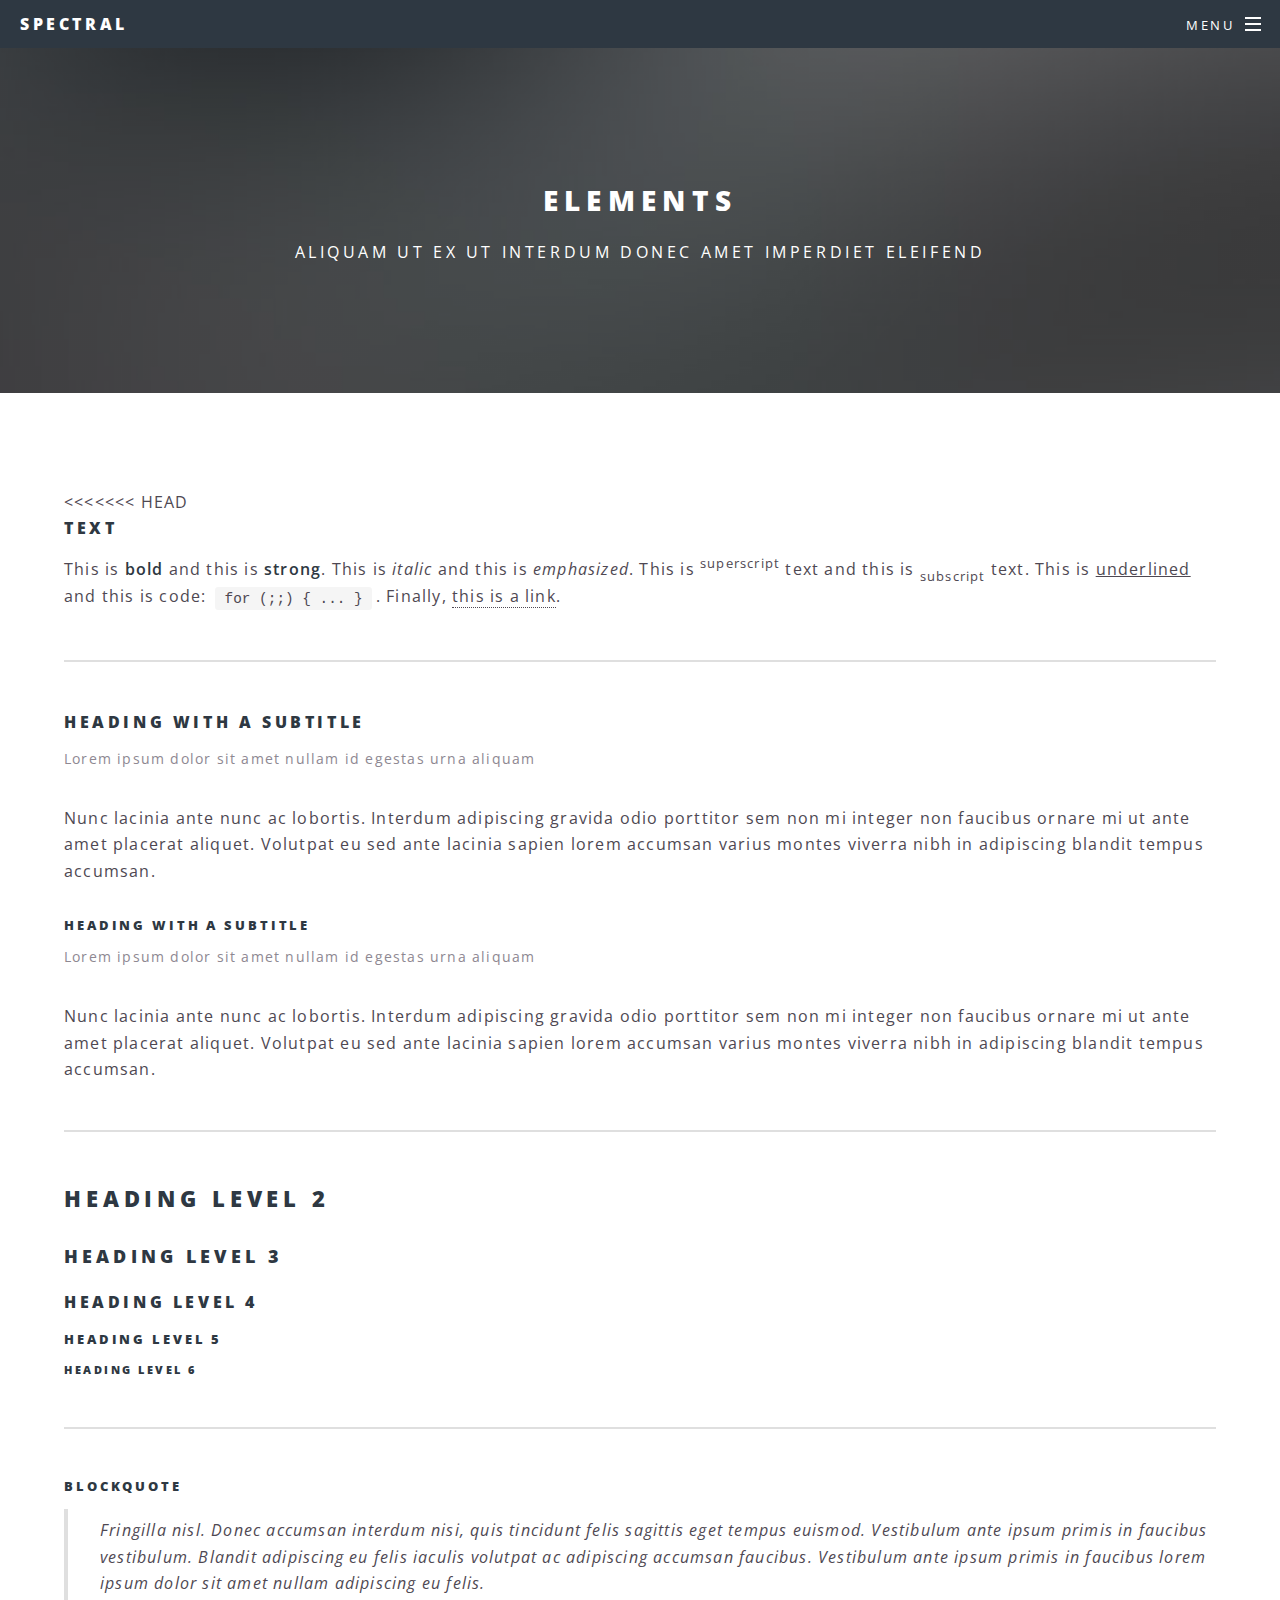
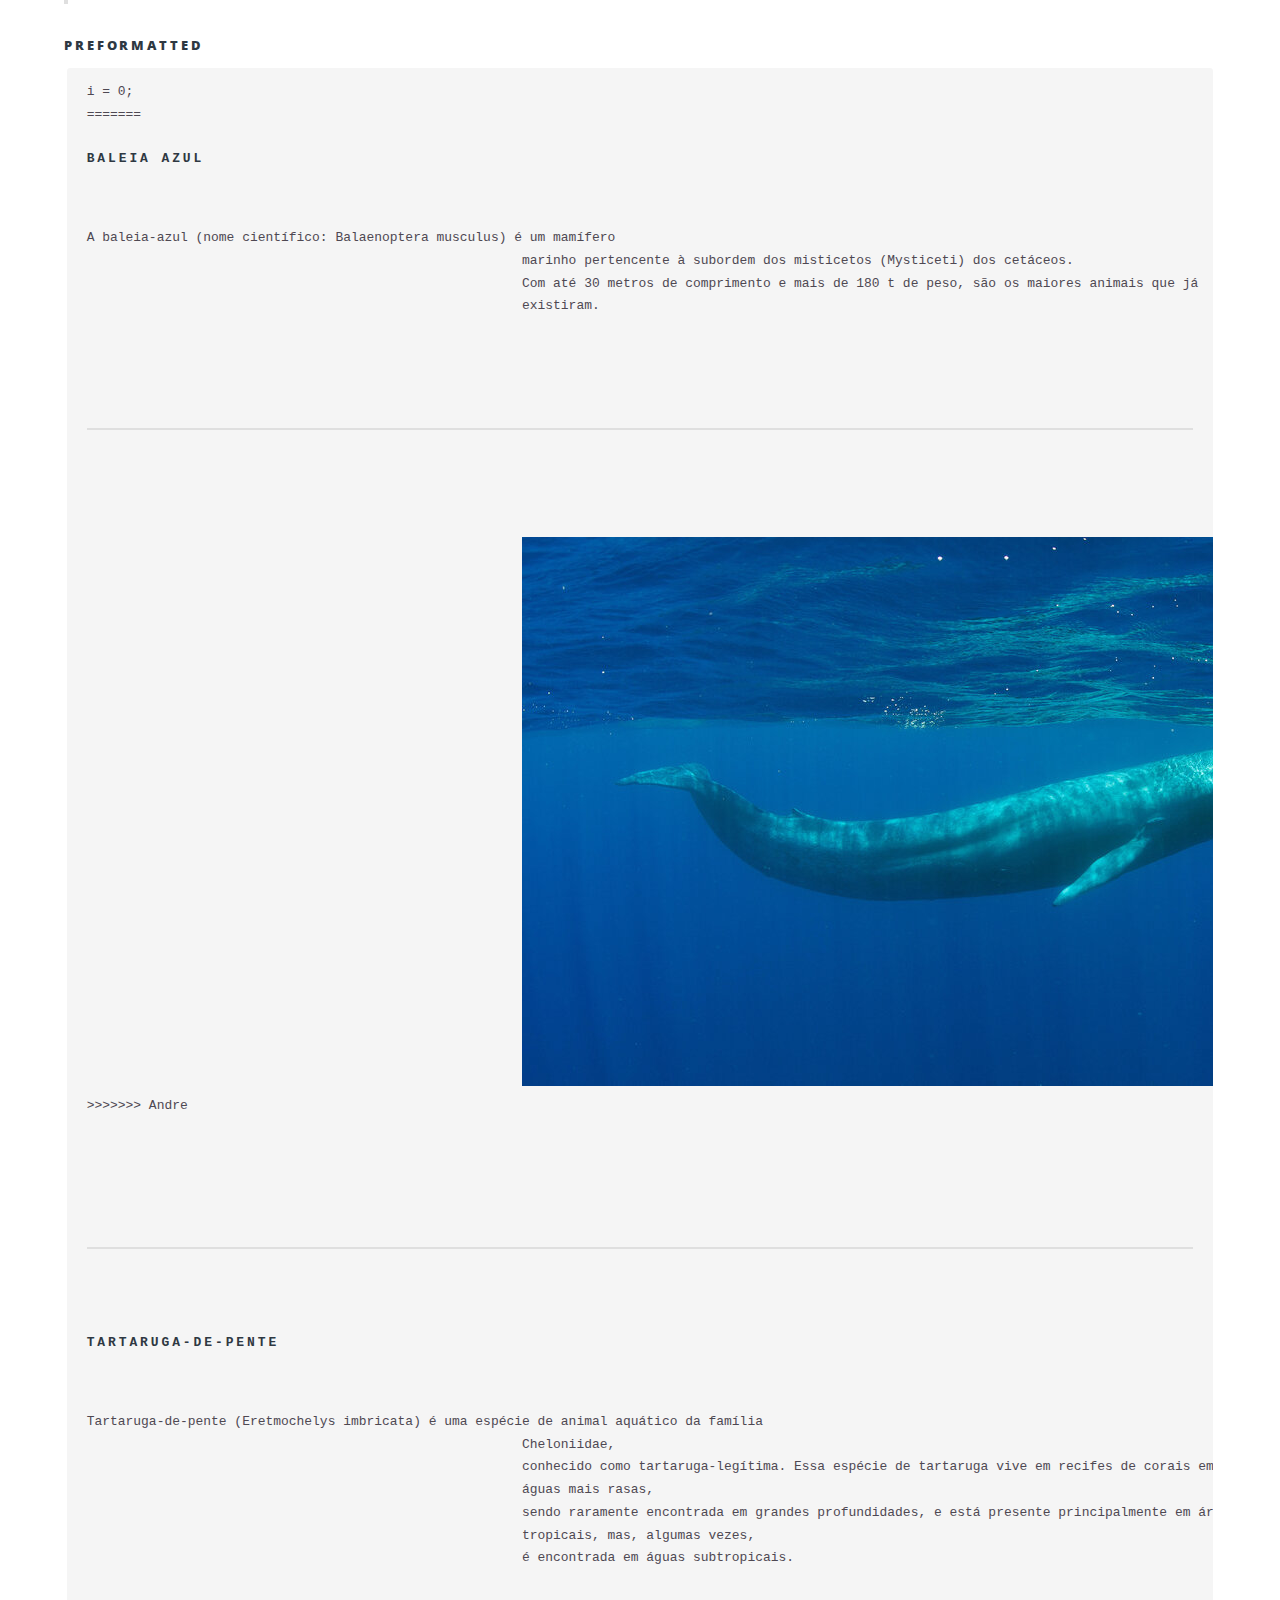
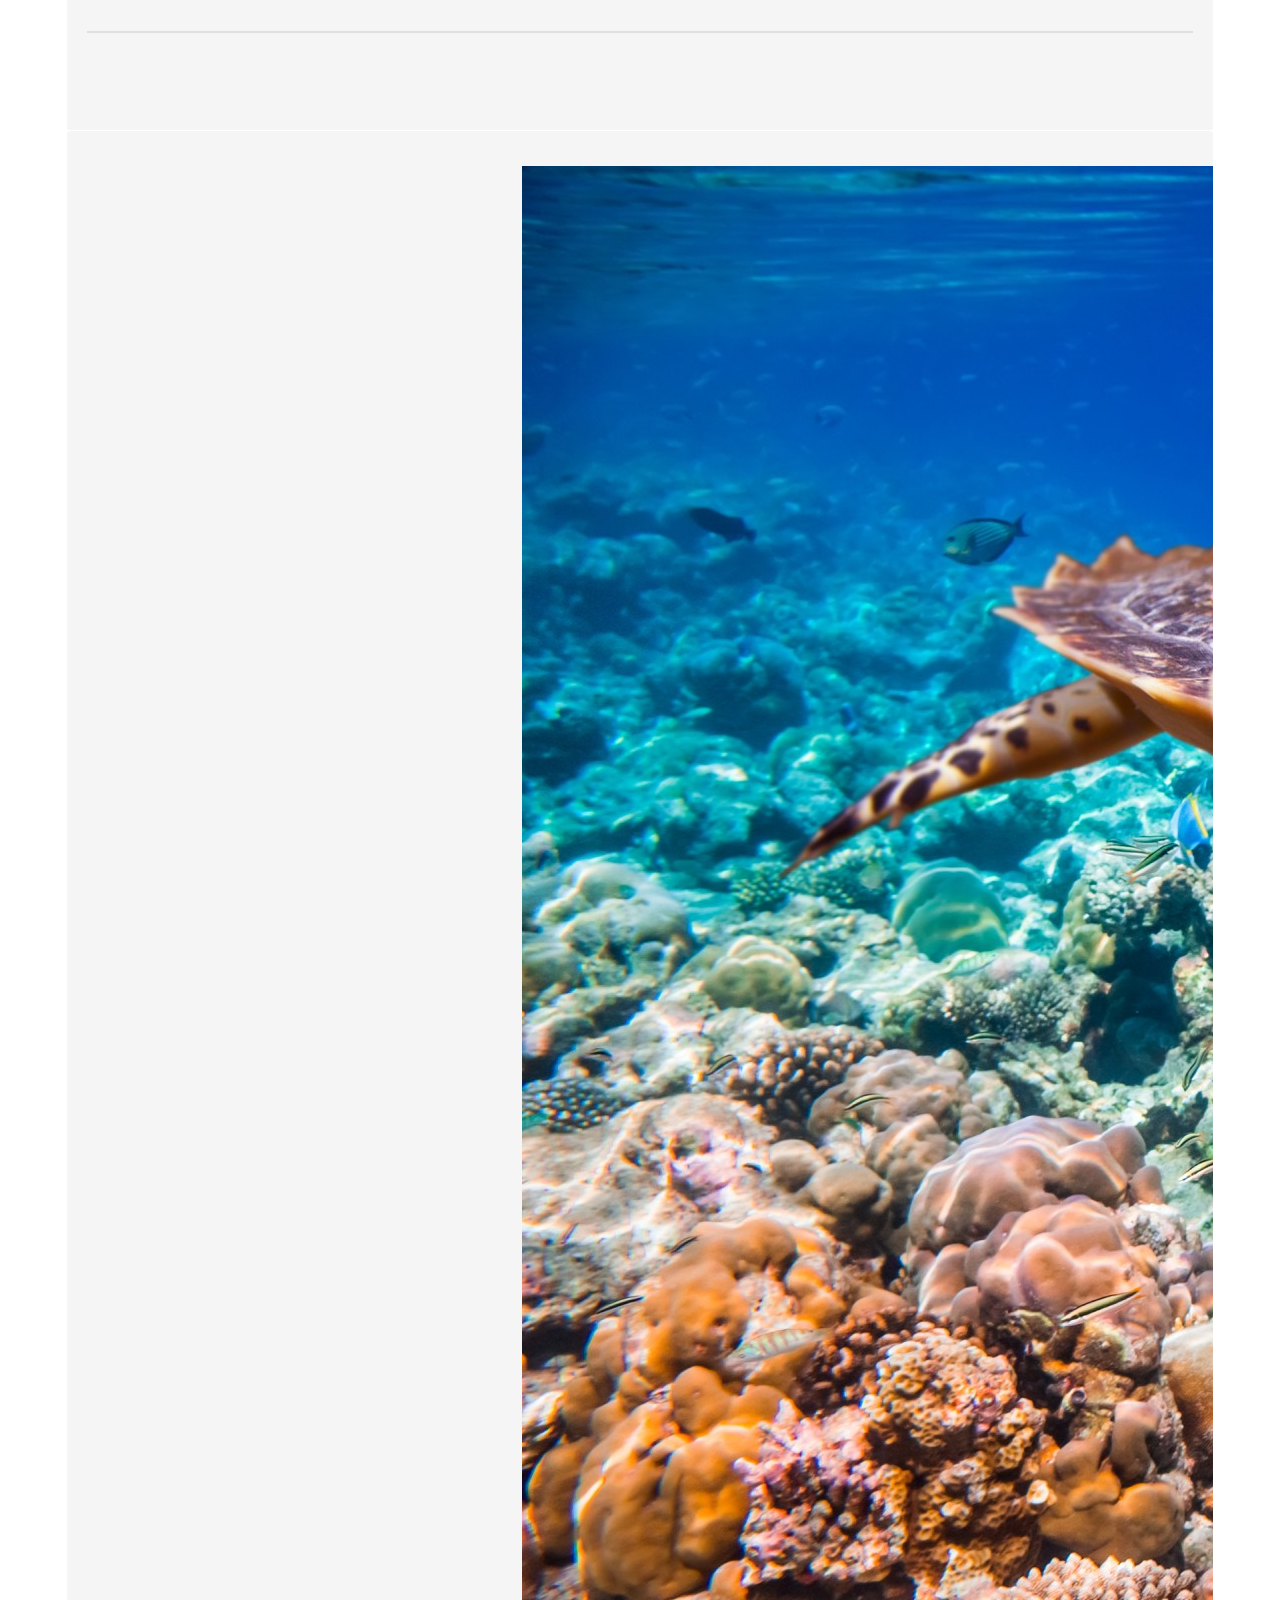
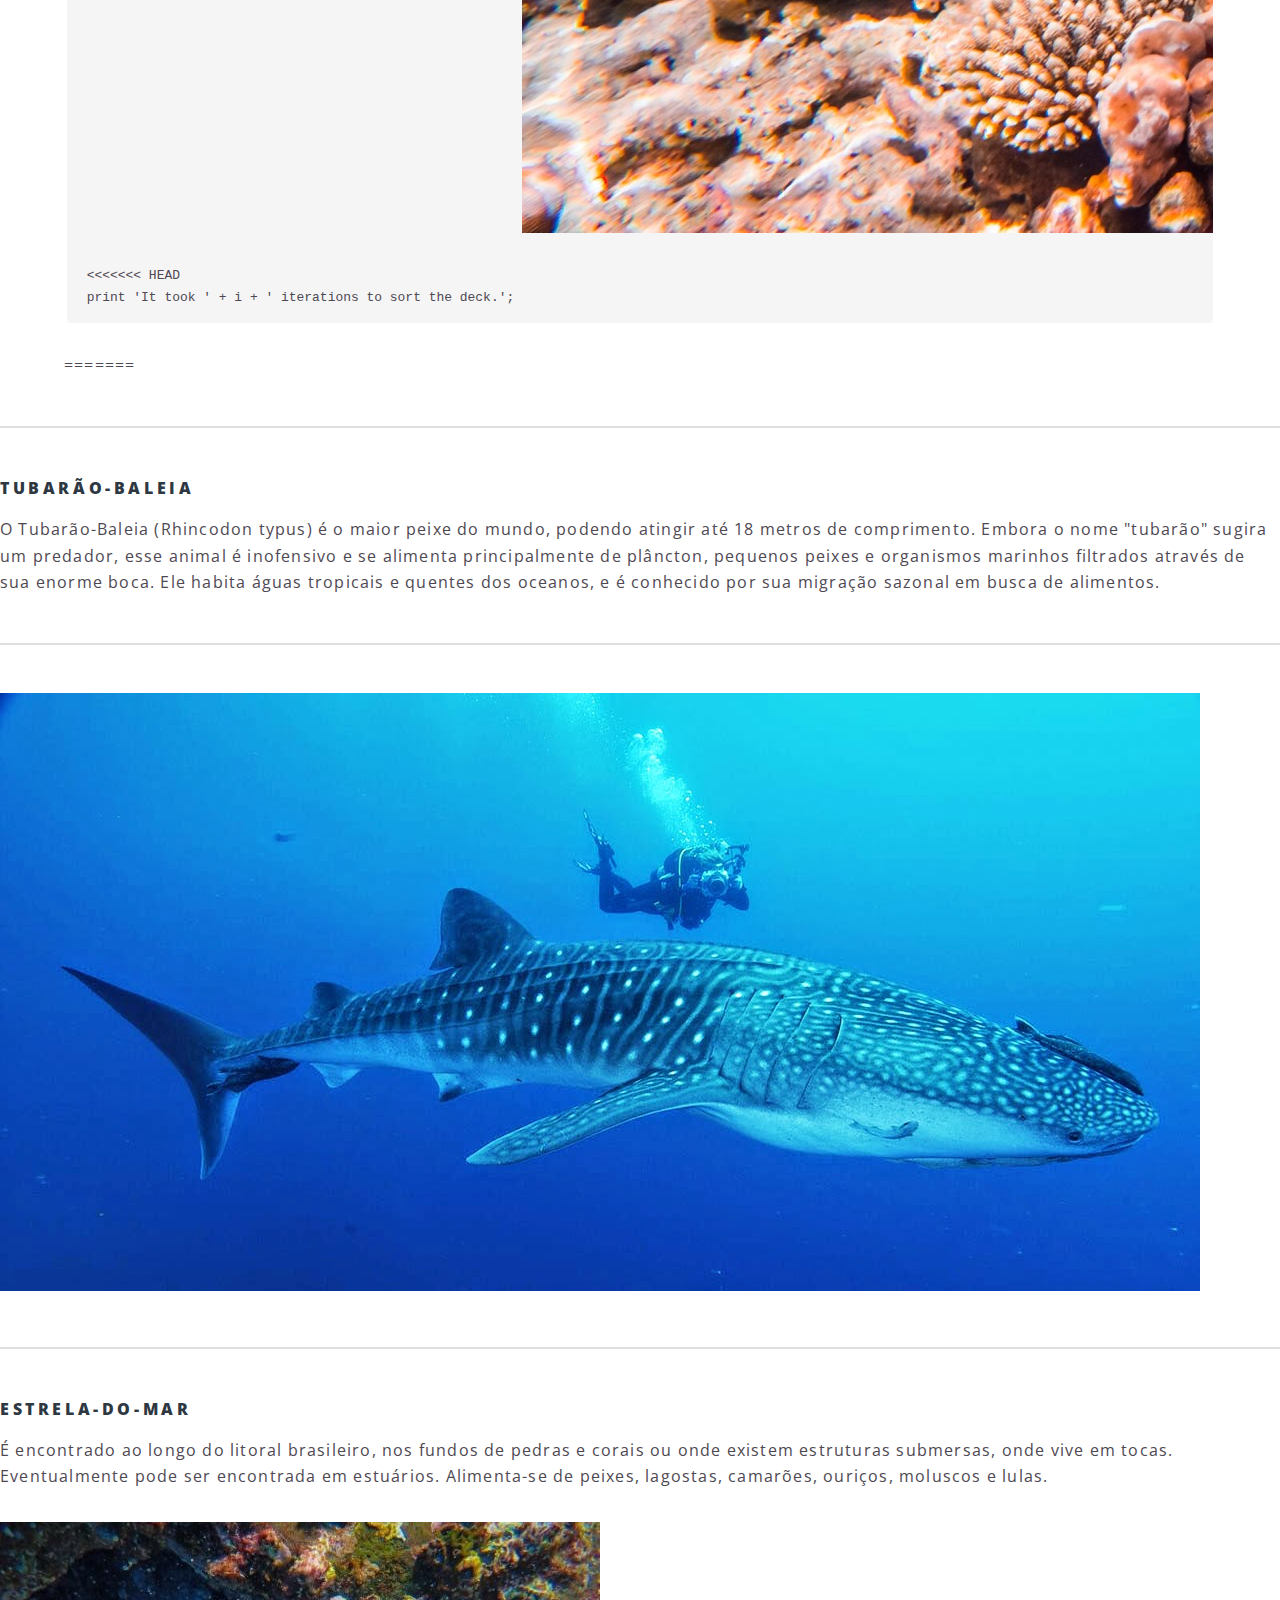
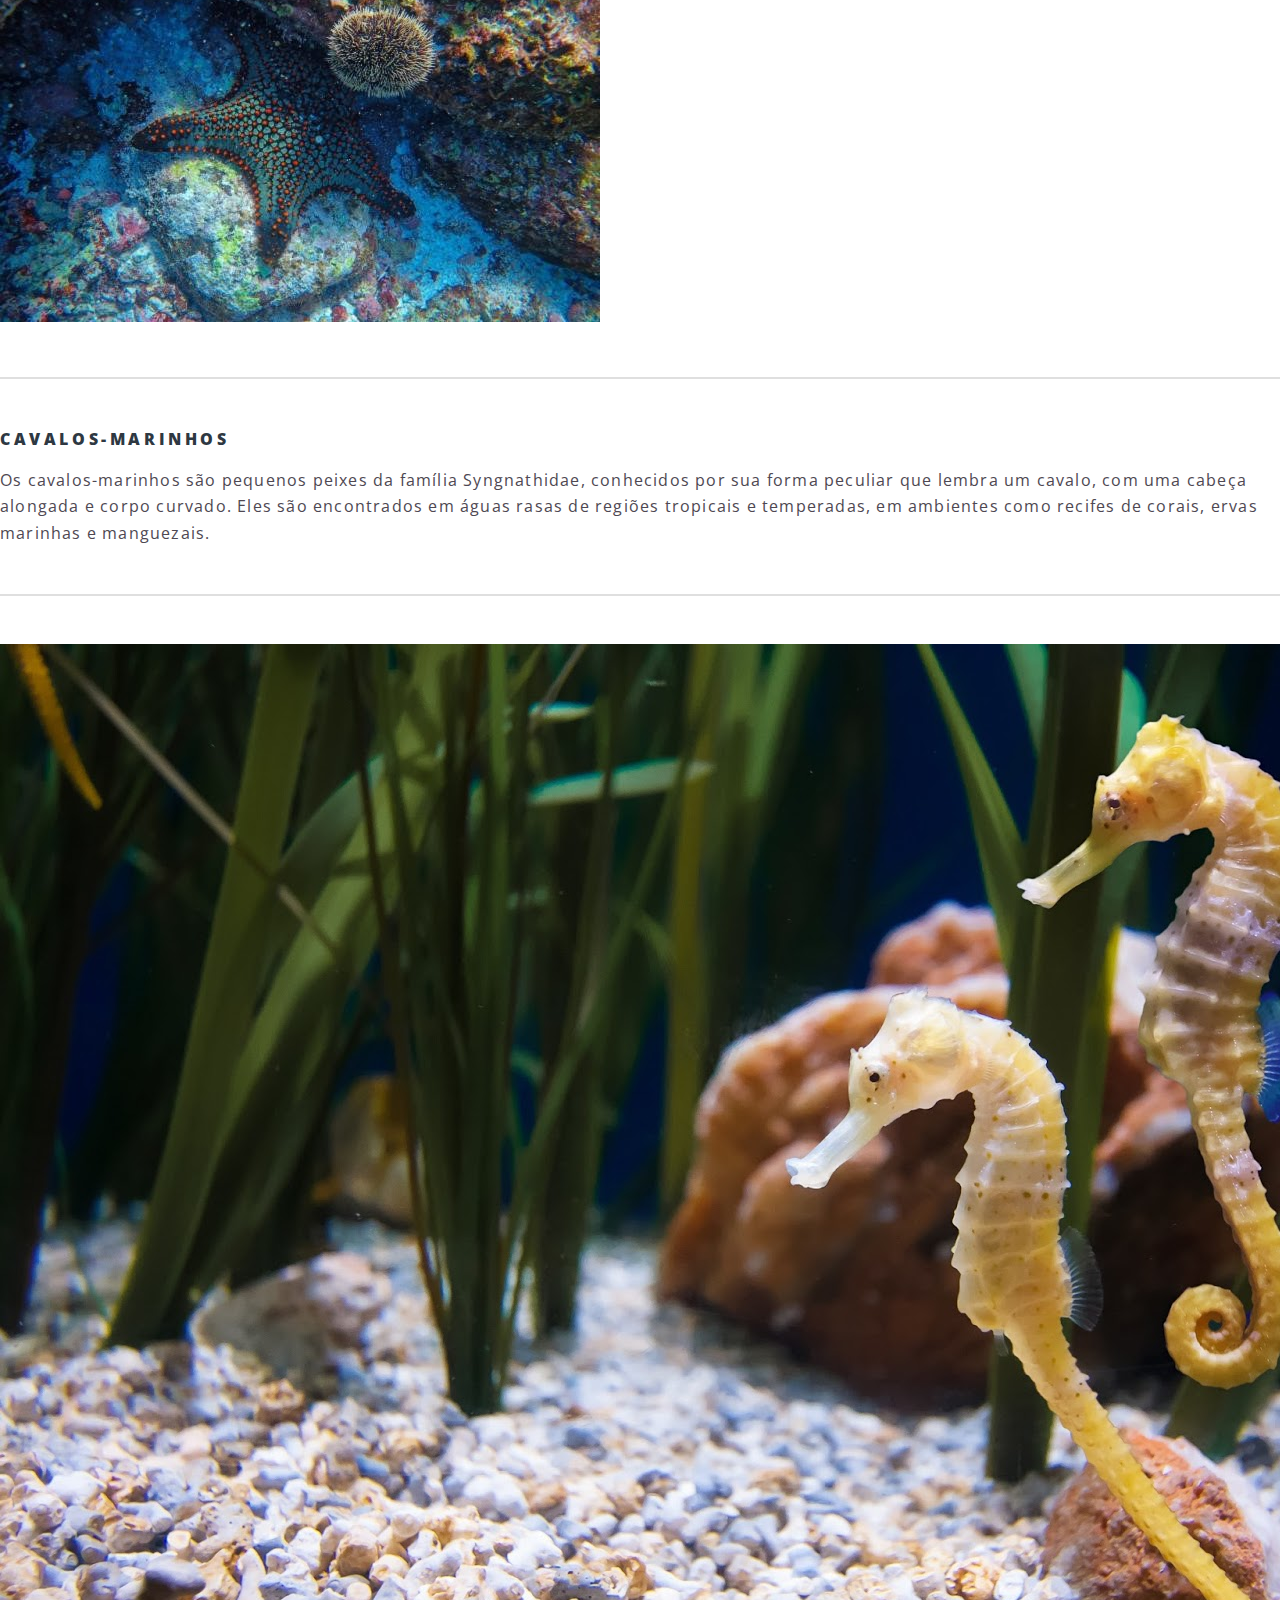
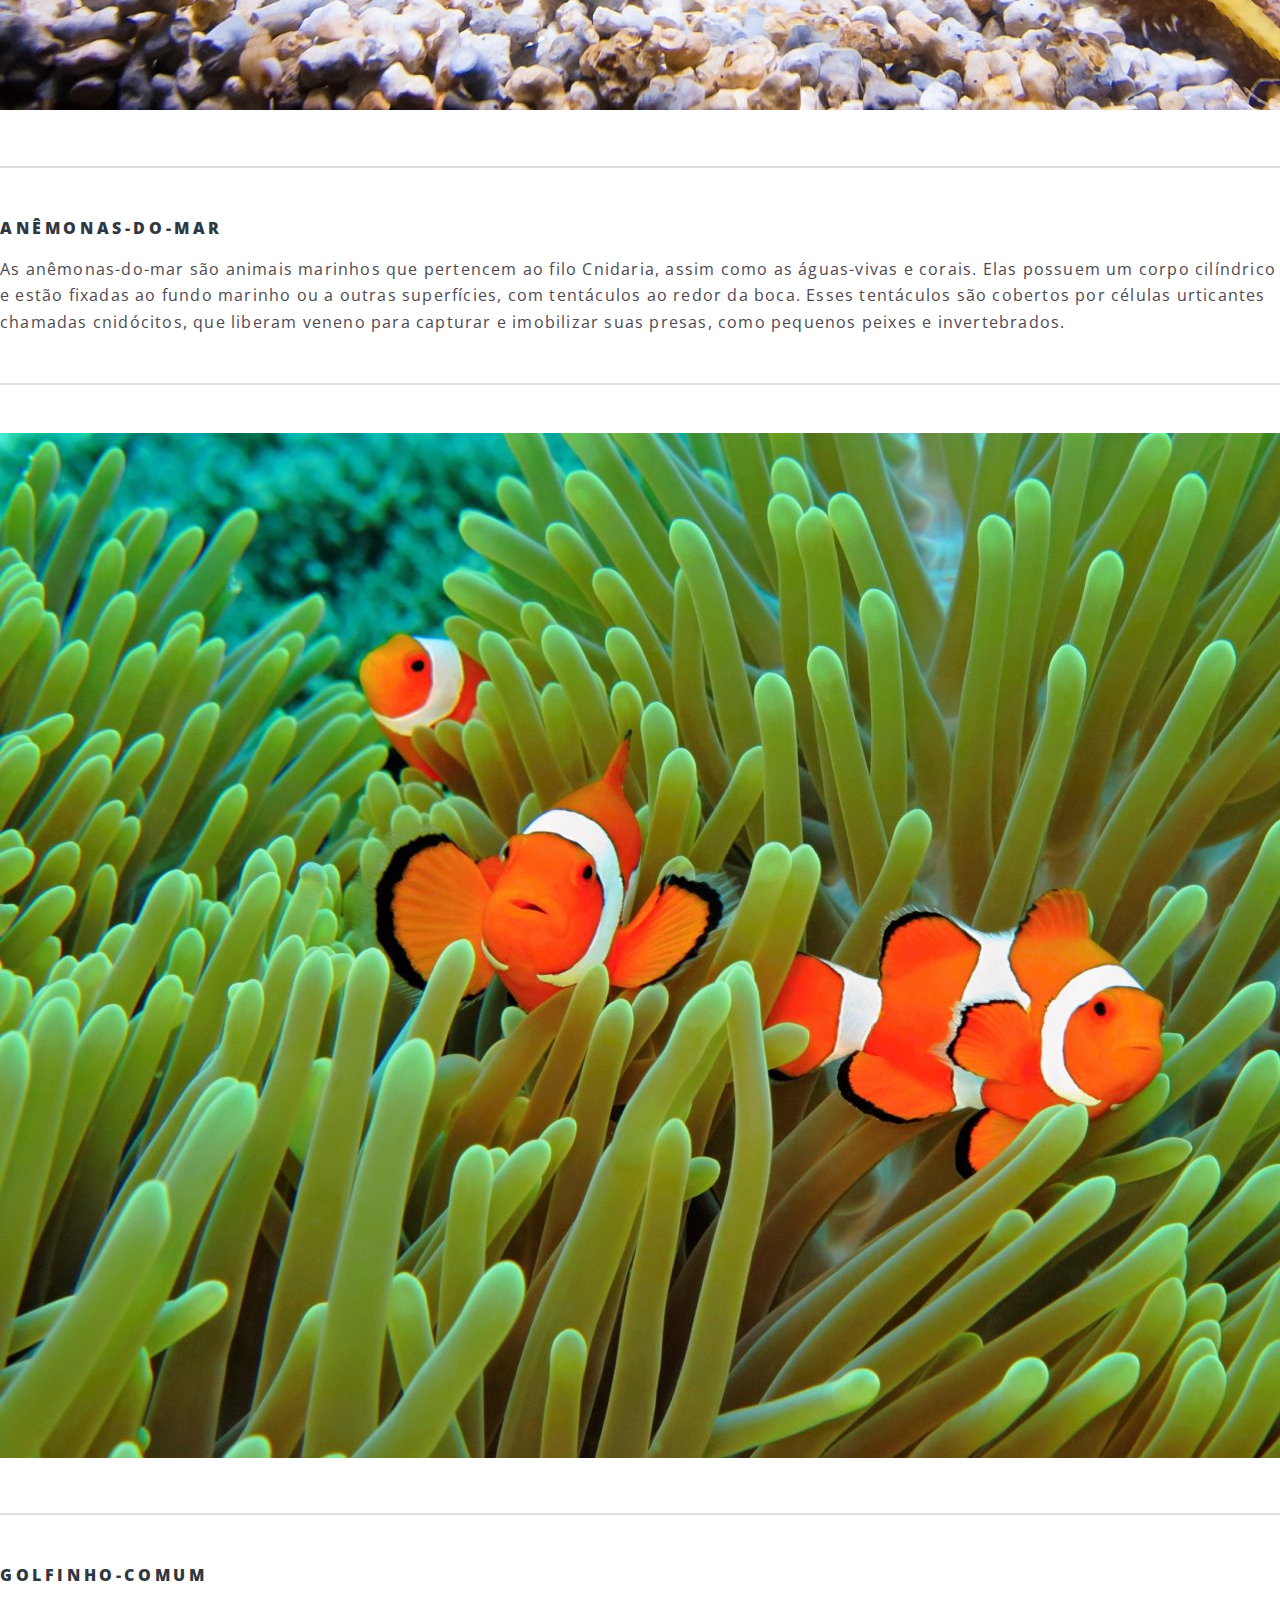
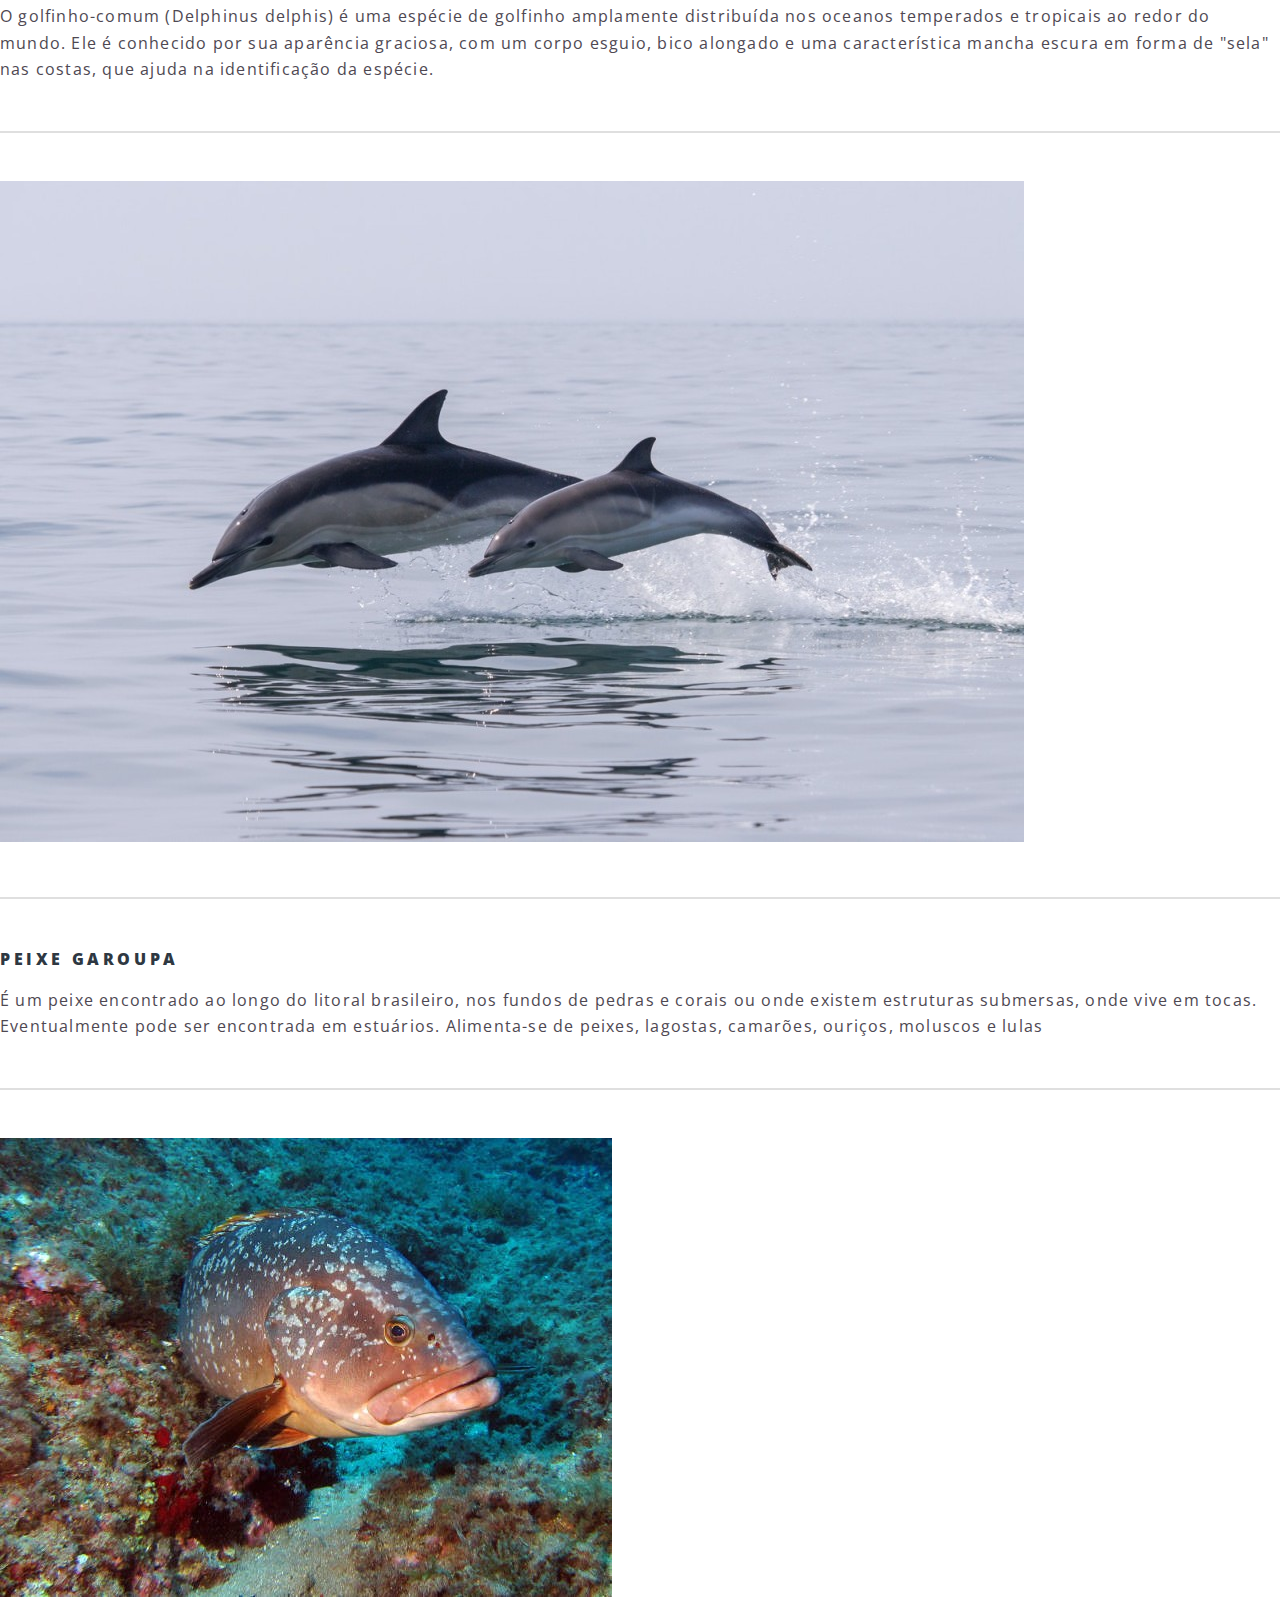
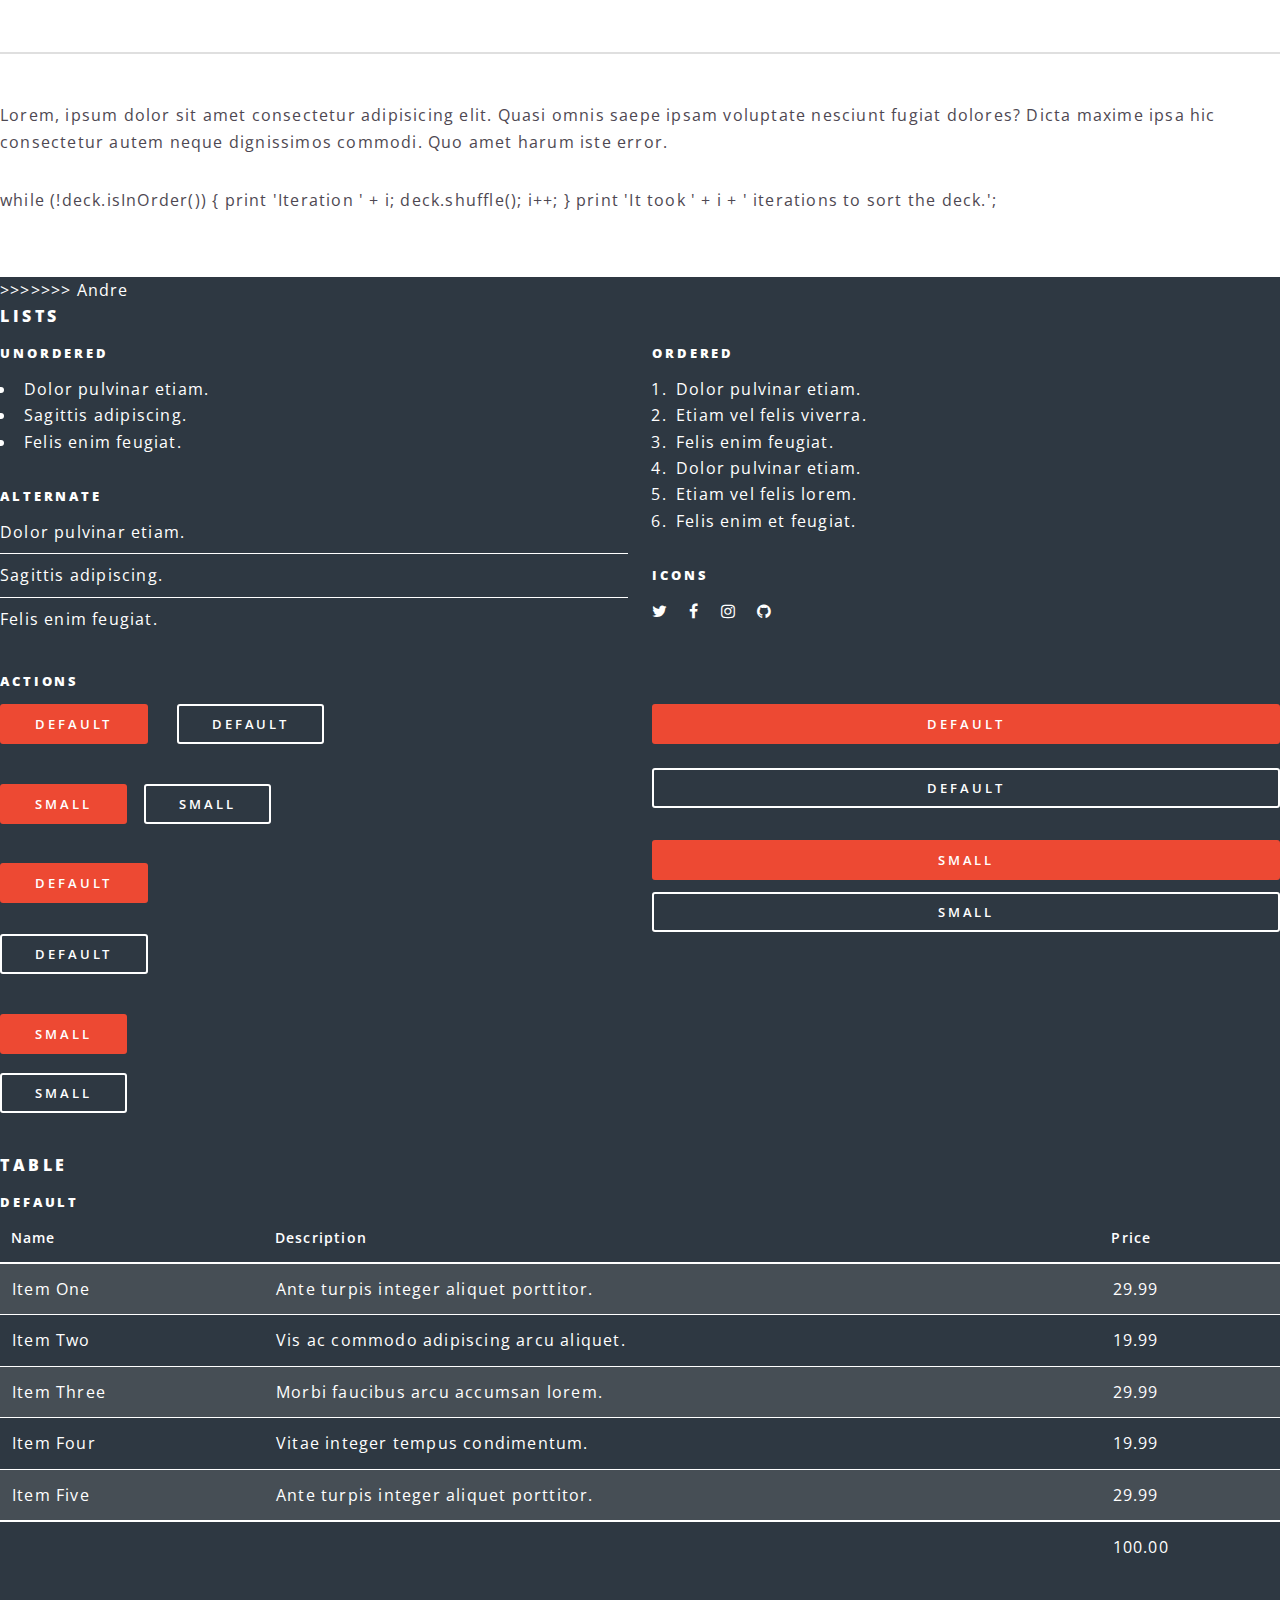
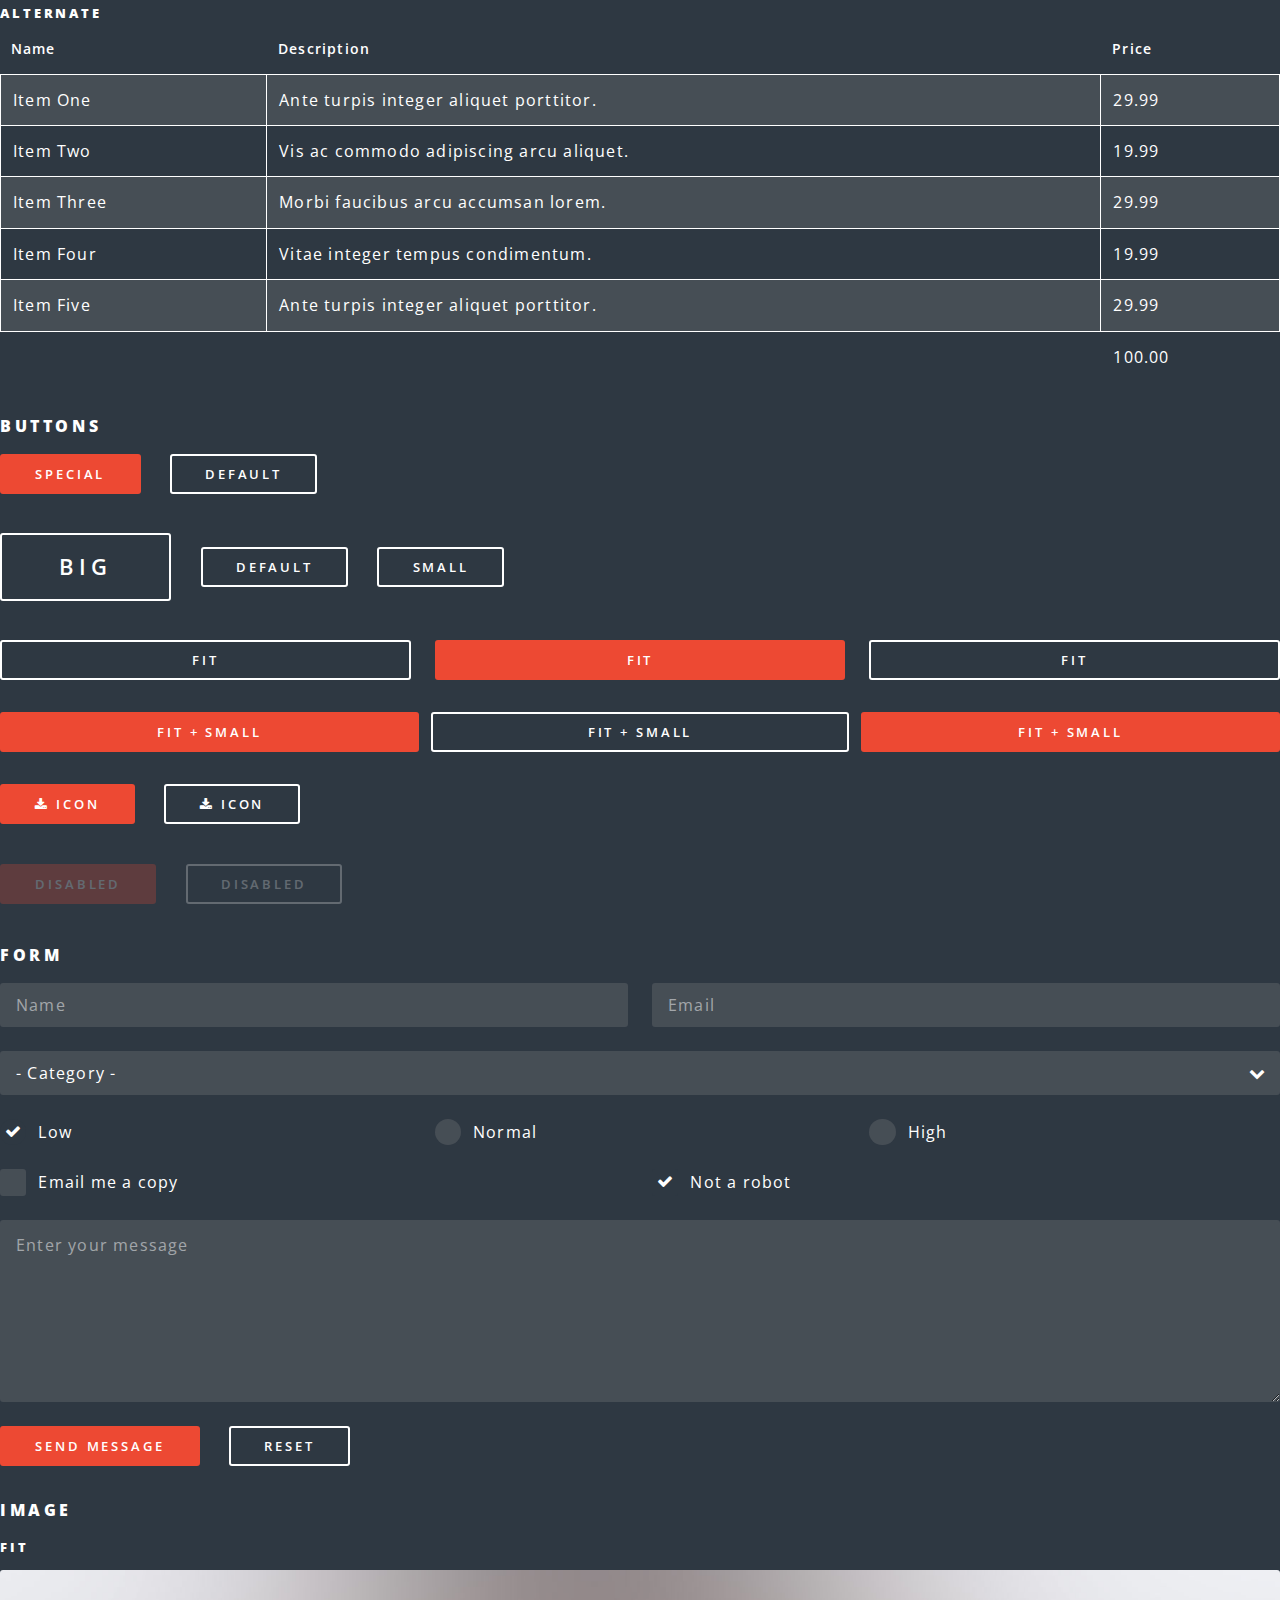
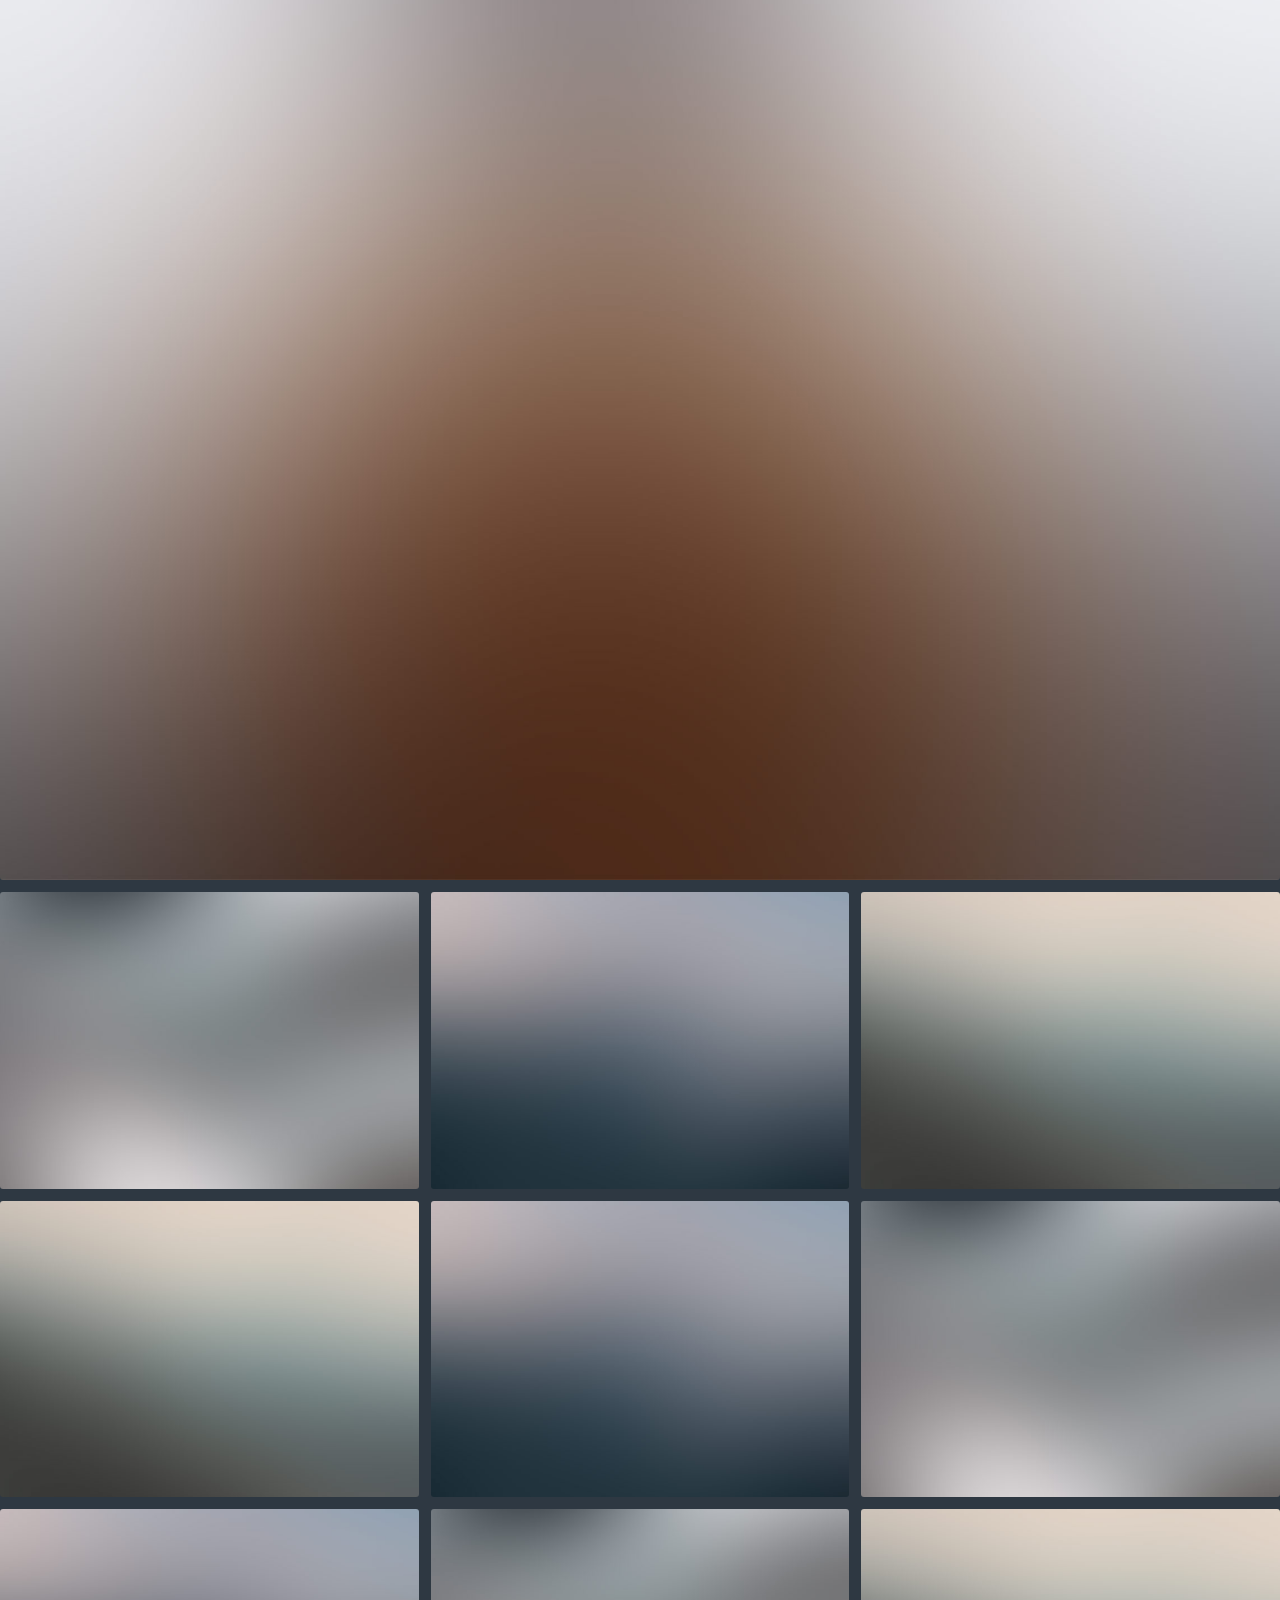
==== commit ee40cd5d: "Alteracao de entrada Merge" ====
--- a/elements.html
+++ b/elements.html
@@ -52,6 +52,43 @@
 				<div class="inner">
 
 					<section>
+<<<<<<< HEAD
+						<h4>Text</h4>
+						<p>This is <b>bold</b> and this is <strong>strong</strong>. This is <i>italic</i> and this is
+							<em>emphasized</em>.
+							This is <sup>superscript</sup> text and this is <sub>subscript</sub> text.
+							This is <u>underlined</u> and this is code: <code>for (;;) { ... }</code>. Finally, <a
+								href="#">this is a link</a>.</p>
+						<hr />
+						<header>
+							<h4>Heading with a Subtitle</h4>
+							<p>Lorem ipsum dolor sit amet nullam id egestas urna aliquam</p>
+						</header>
+						<p>Nunc lacinia ante nunc ac lobortis. Interdum adipiscing gravida odio porttitor sem non mi
+							integer non faucibus ornare mi ut ante amet placerat aliquet. Volutpat eu sed ante lacinia
+							sapien lorem accumsan varius montes viverra nibh in adipiscing blandit tempus accumsan.</p>
+						<header>
+							<h5>Heading with a Subtitle</h5>
+							<p>Lorem ipsum dolor sit amet nullam id egestas urna aliquam</p>
+						</header>
+						<p>Nunc lacinia ante nunc ac lobortis. Interdum adipiscing gravida odio porttitor sem non mi
+							integer non faucibus ornare mi ut ante amet placerat aliquet. Volutpat eu sed ante lacinia
+							sapien lorem accumsan varius montes viverra nibh in adipiscing blandit tempus accumsan.</p>
+						<hr />
+						<h2>Heading Level 2</h2>
+						<h3>Heading Level 3</h3>
+						<h4>Heading Level 4</h4>
+						<h5>Heading Level 5</h5>
+						<h6>Heading Level 6</h6>
+						<hr />
+						<h5>Blockquote</h5>
+						<blockquote>Fringilla nisl. Donec accumsan interdum nisi, quis tincidunt felis sagittis eget
+							tempus euismod. Vestibulum ante ipsum primis in faucibus vestibulum. Blandit adipiscing eu
+							felis iaculis volutpat ac adipiscing accumsan faucibus. Vestibulum ante ipsum primis in
+							faucibus lorem ipsum dolor sit amet nullam adipiscing eu felis.</blockquote>
+						<h5>Preformatted</h5>
+						<pre><code>i = 0;
+=======
 						<h4>Baleia Azul</h4>
 						<p>A baleia-azul (nome científico: Balaenoptera musculus) é um mamífero
 							marinho pertencente à subordem dos misticetos (Mysticeti) dos cetáceos.
@@ -60,6 +97,7 @@
 						<hr />
 						<div class="imgs-ClasAnimaisMarinhos">
 							<img src="images/Baleia-Azul.jpg" alt="Baleia-Azul">
+>>>>>>> Andre
 
 						</div>
 						<hr />
@@ -75,6 +113,11 @@
 						<div class="imgs-ClasAnimaisMarinhos">
 							<img src="images/tartaruga-de-pente.jpg" alt="Tartaruga-de-Pente">
 
+<<<<<<< HEAD
+print 'It took ' + i + ' iterations to sort the deck.';</code></pre>
+					</section>
+
+=======
 						</div>
 
 						<hr />
@@ -172,6 +215,7 @@
 						print 'It took ' + i + ' iterations to sort the deck.';</code></pre>
 					</section>
 
+>>>>>>> Andre
 					<section>
 						<h4>Lists</h4>
 						<div class="row">
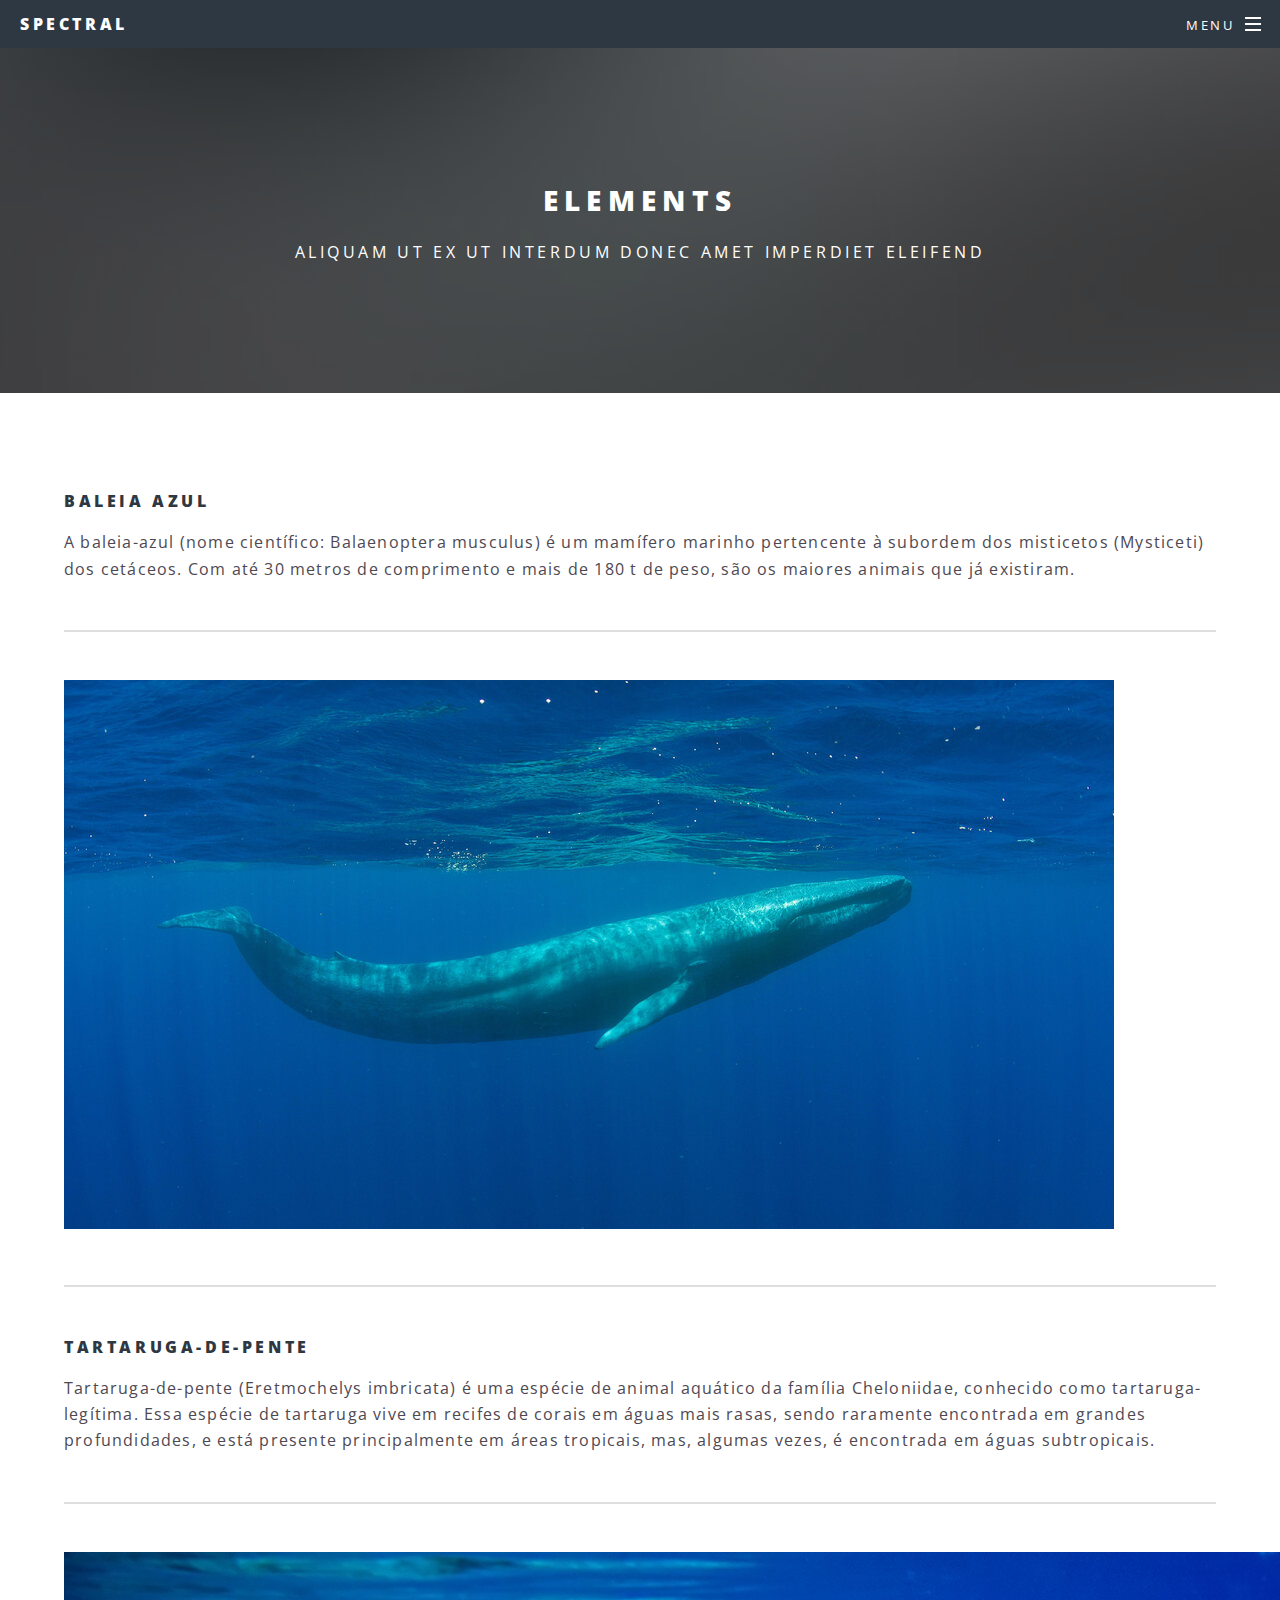
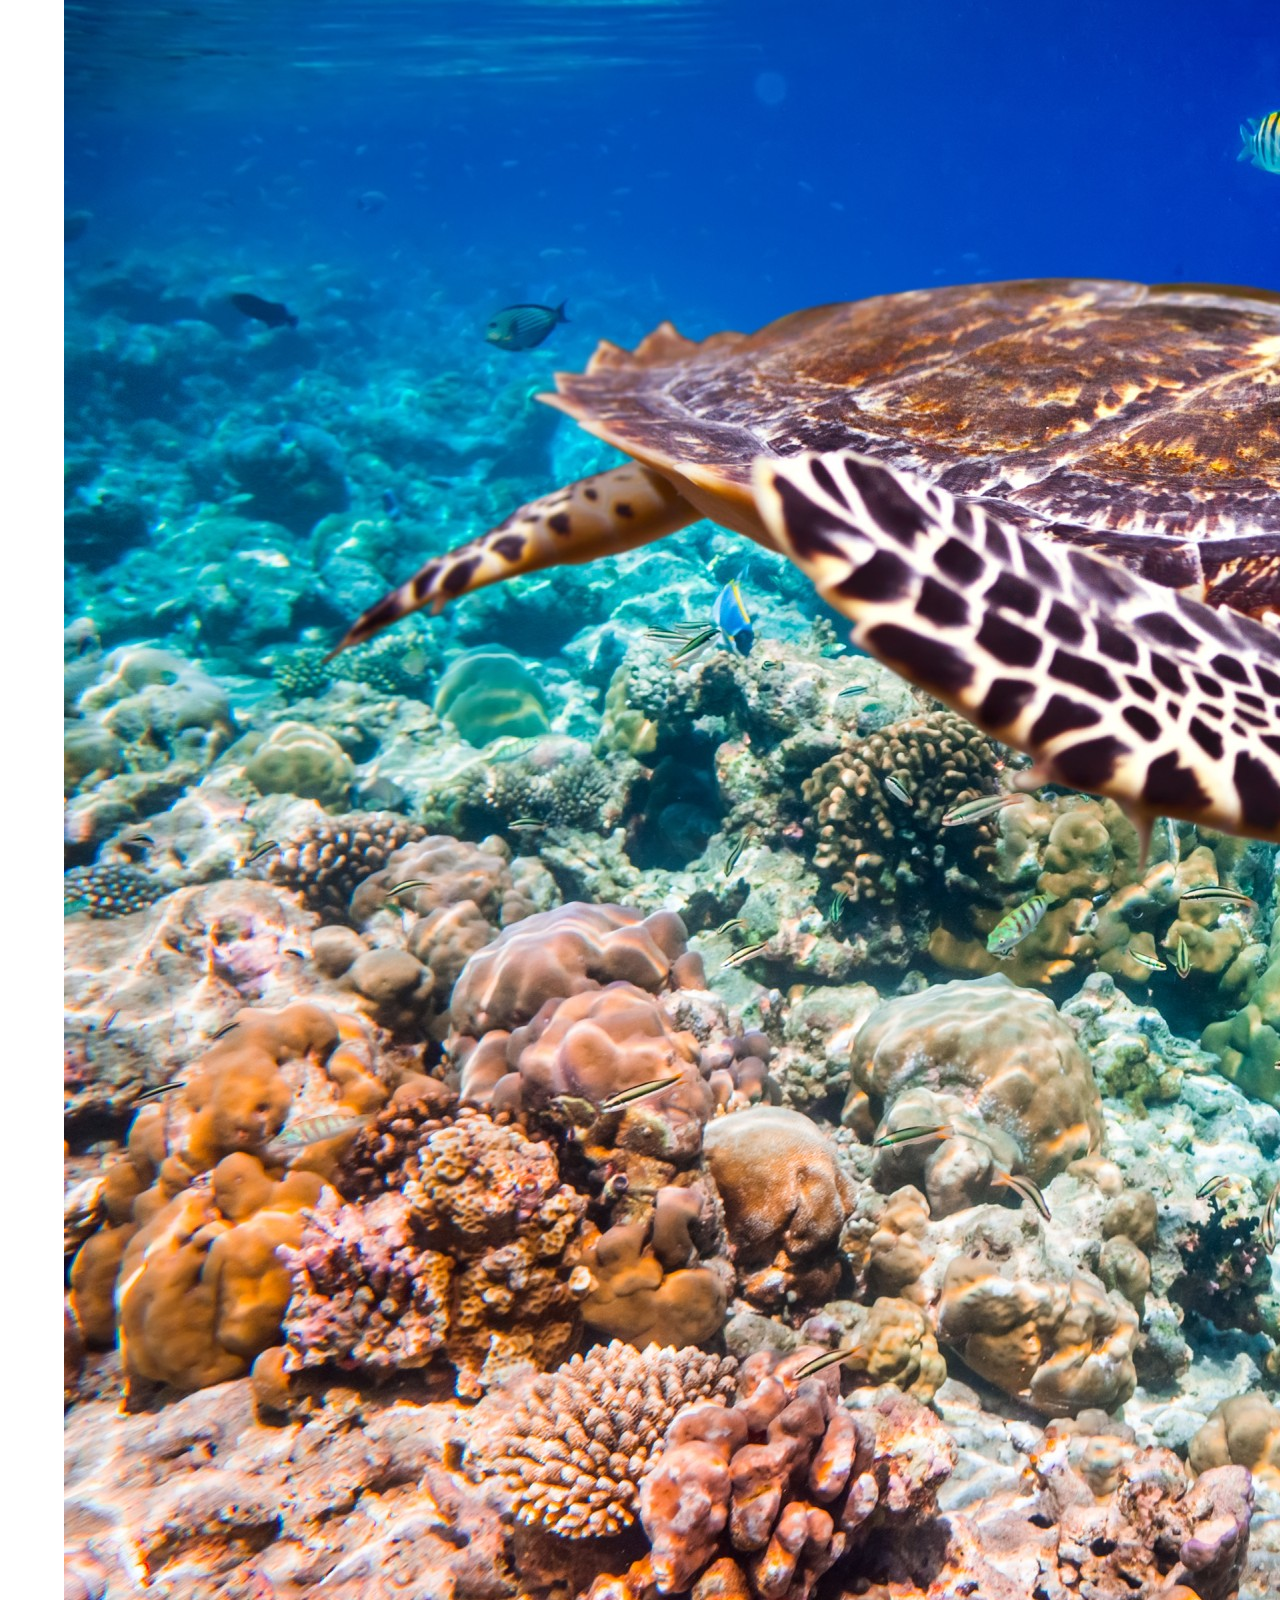
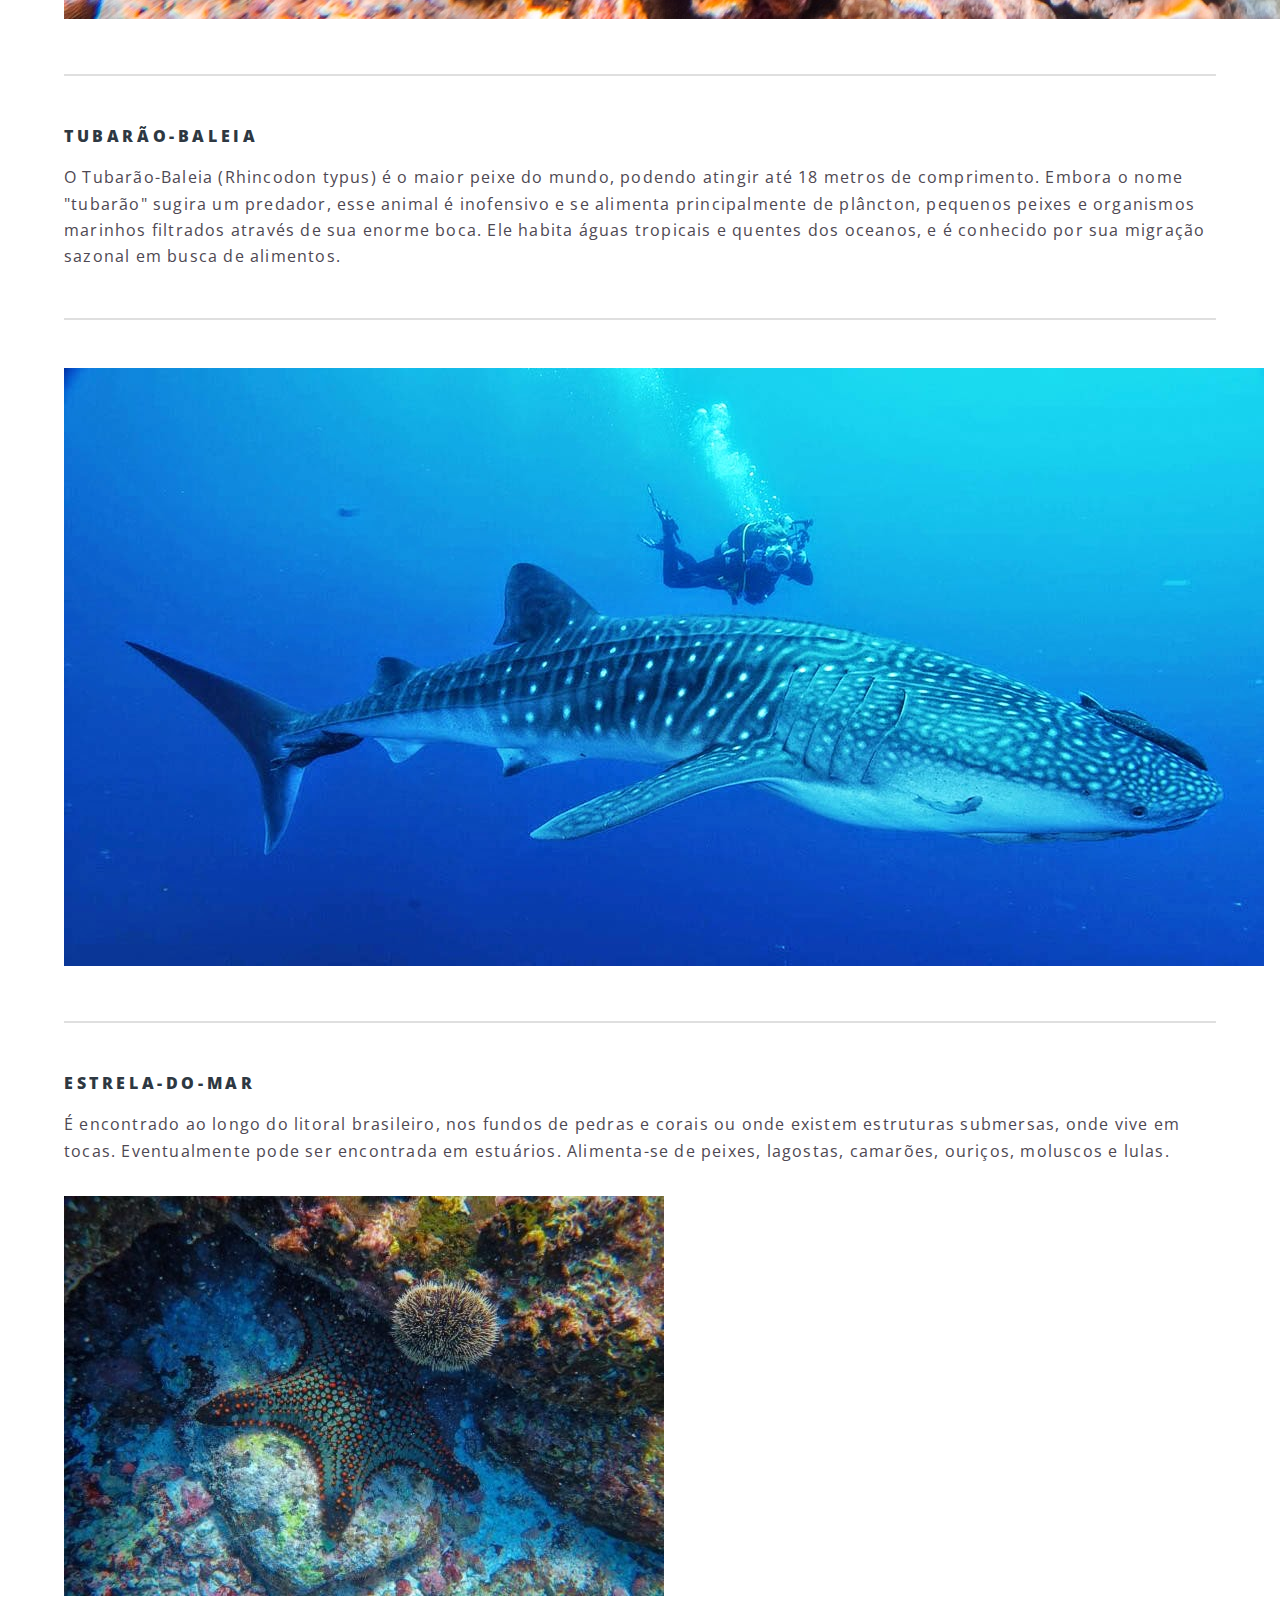
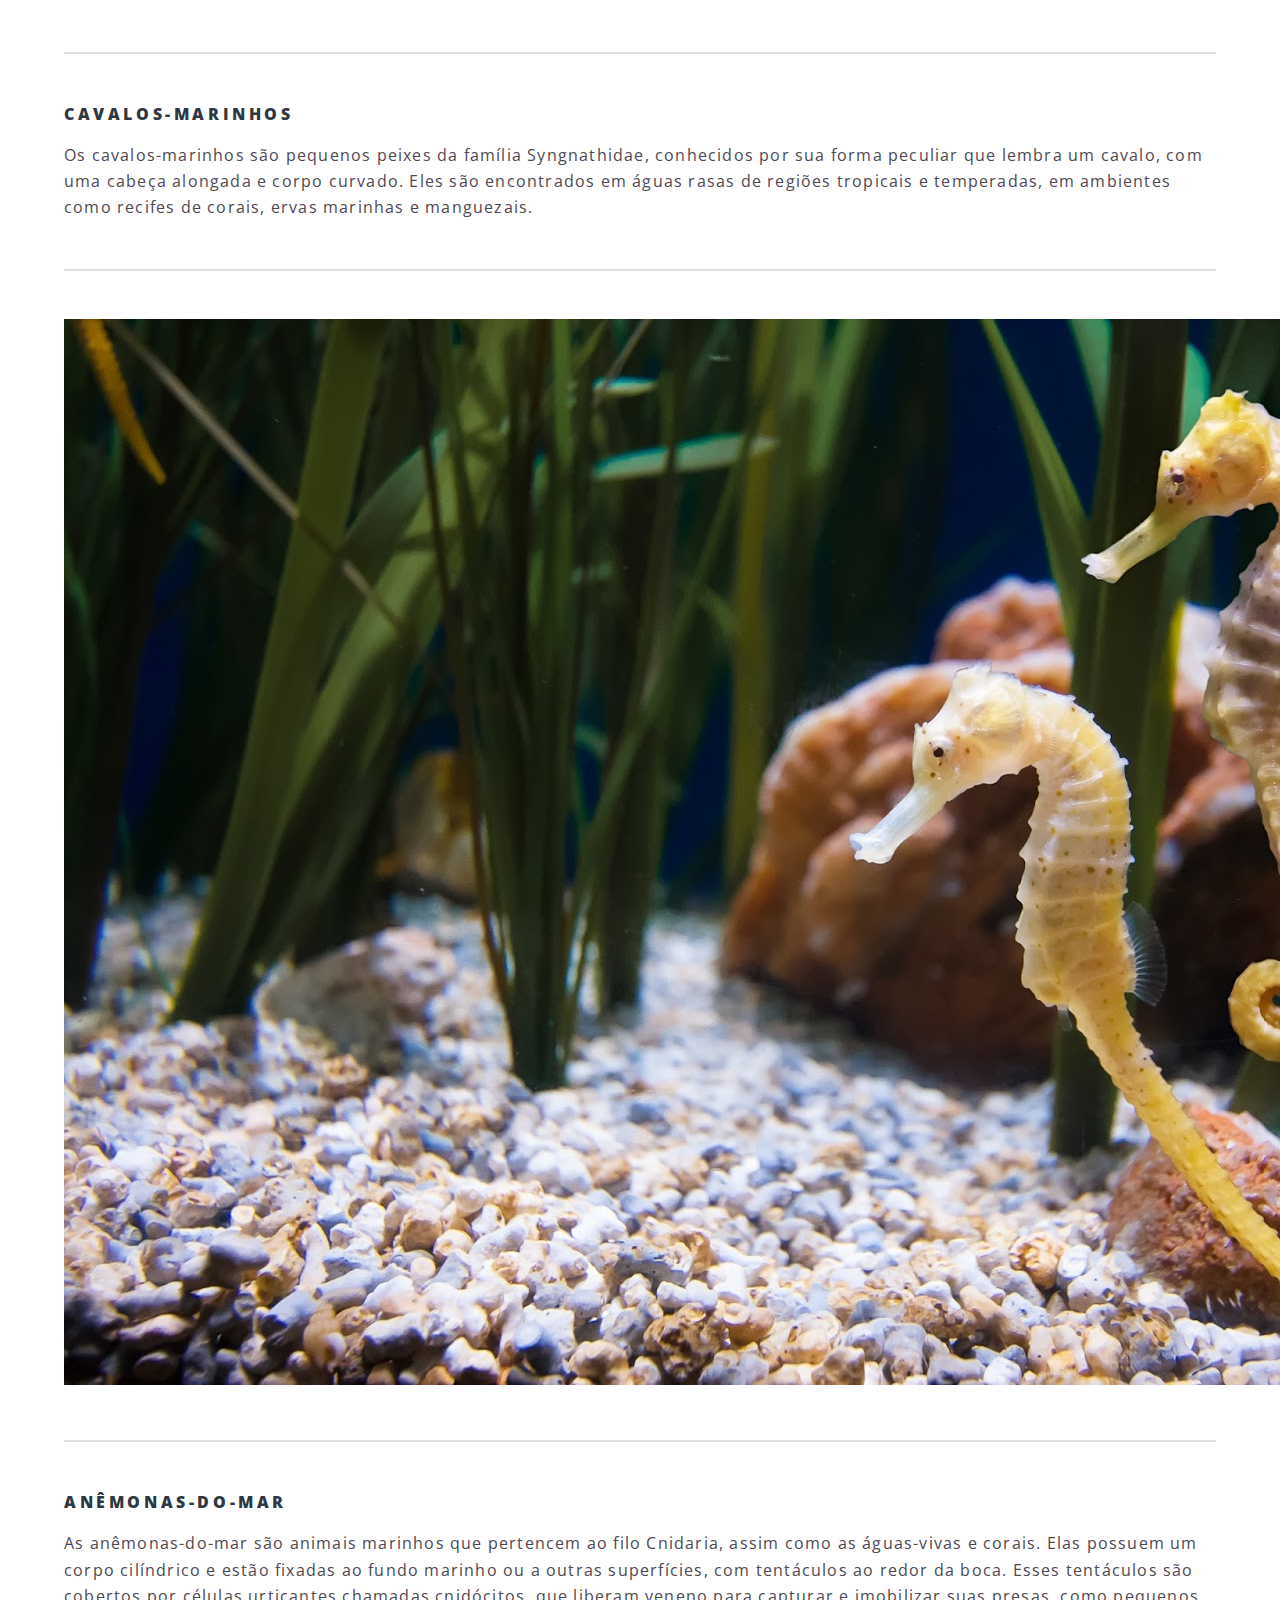
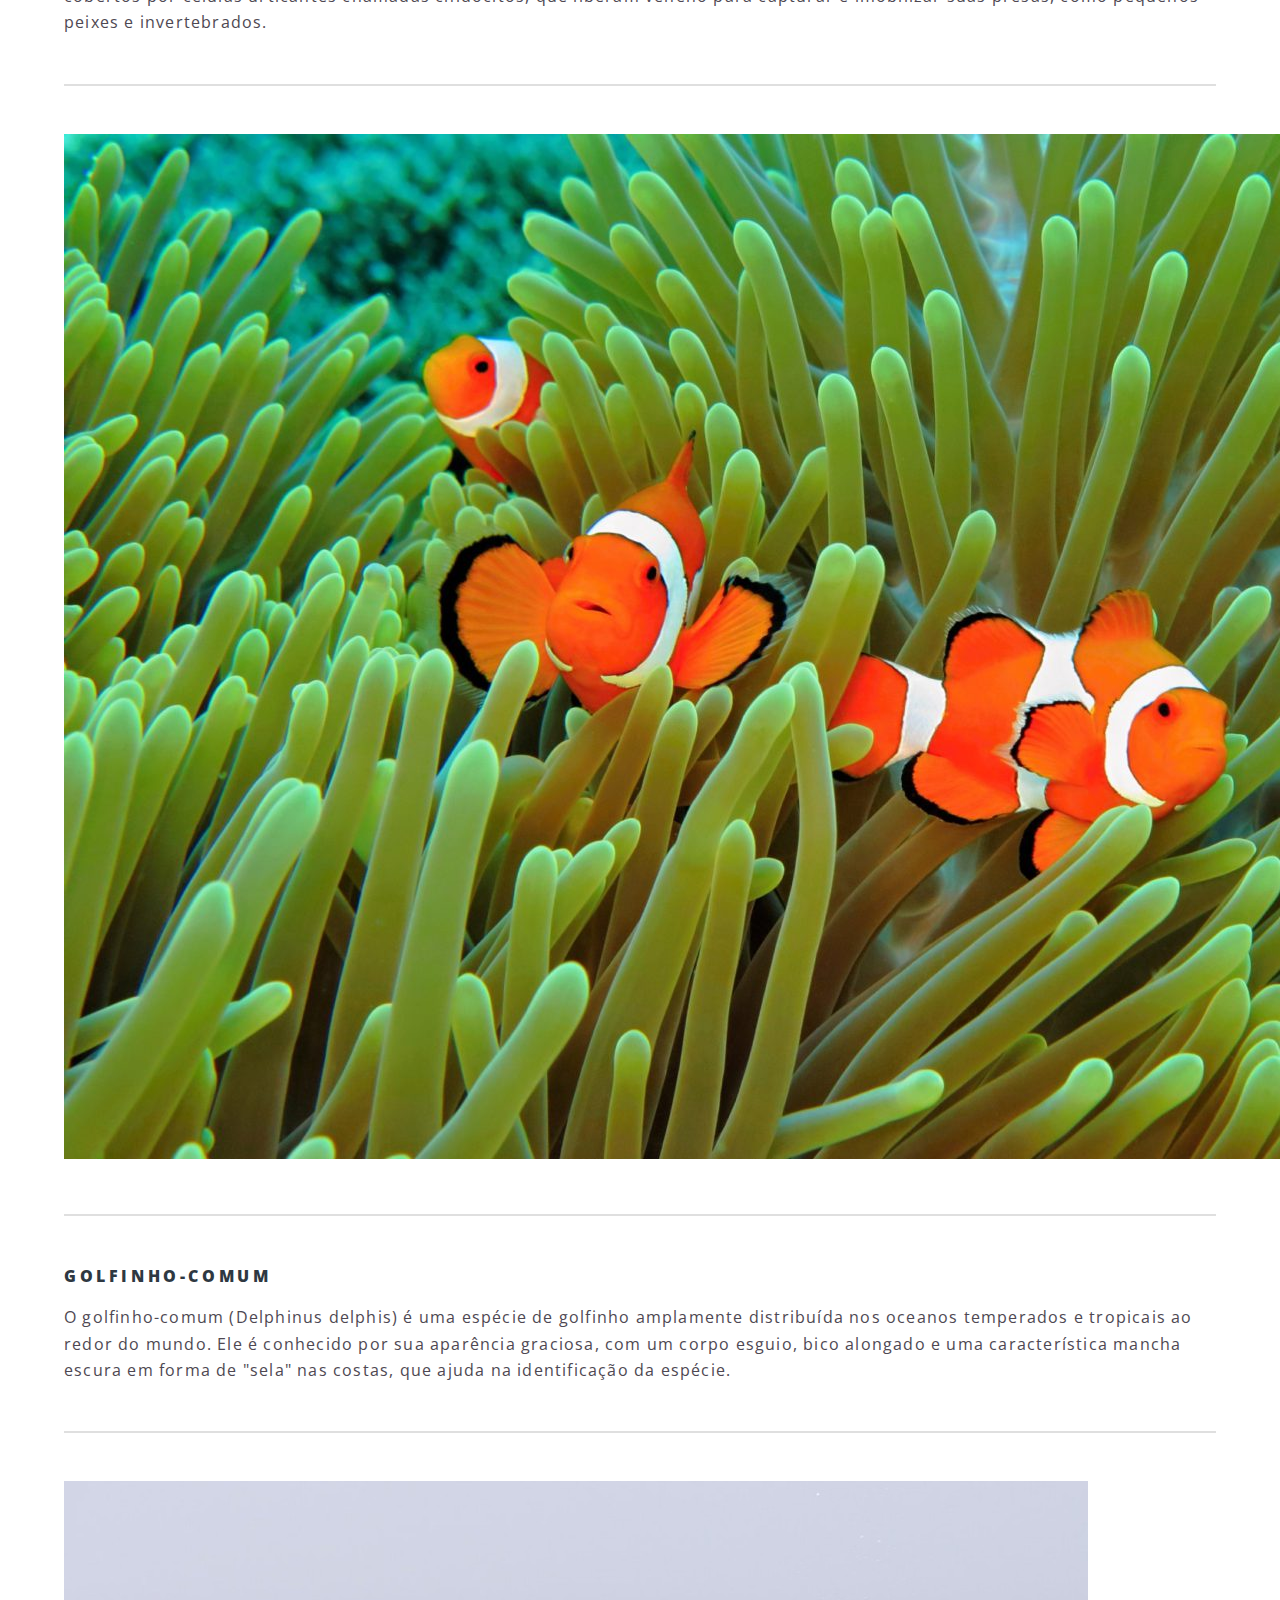
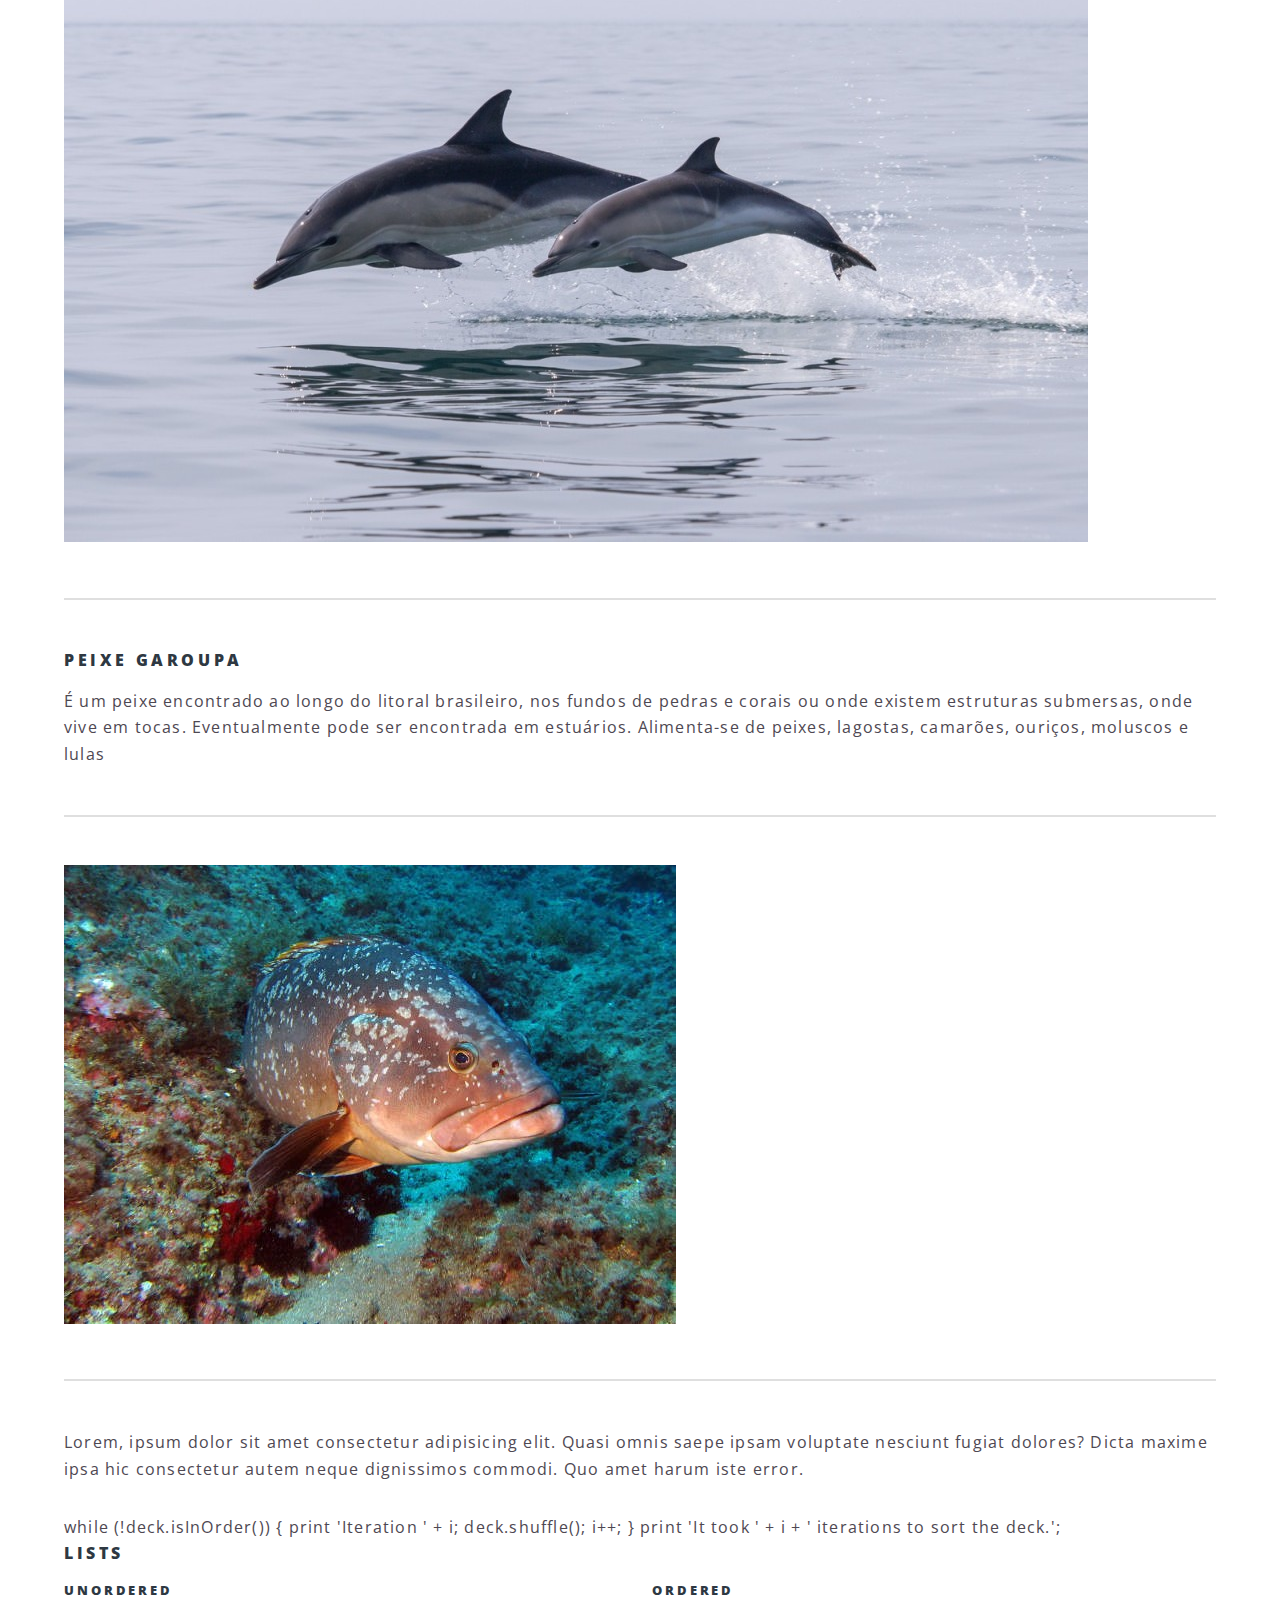
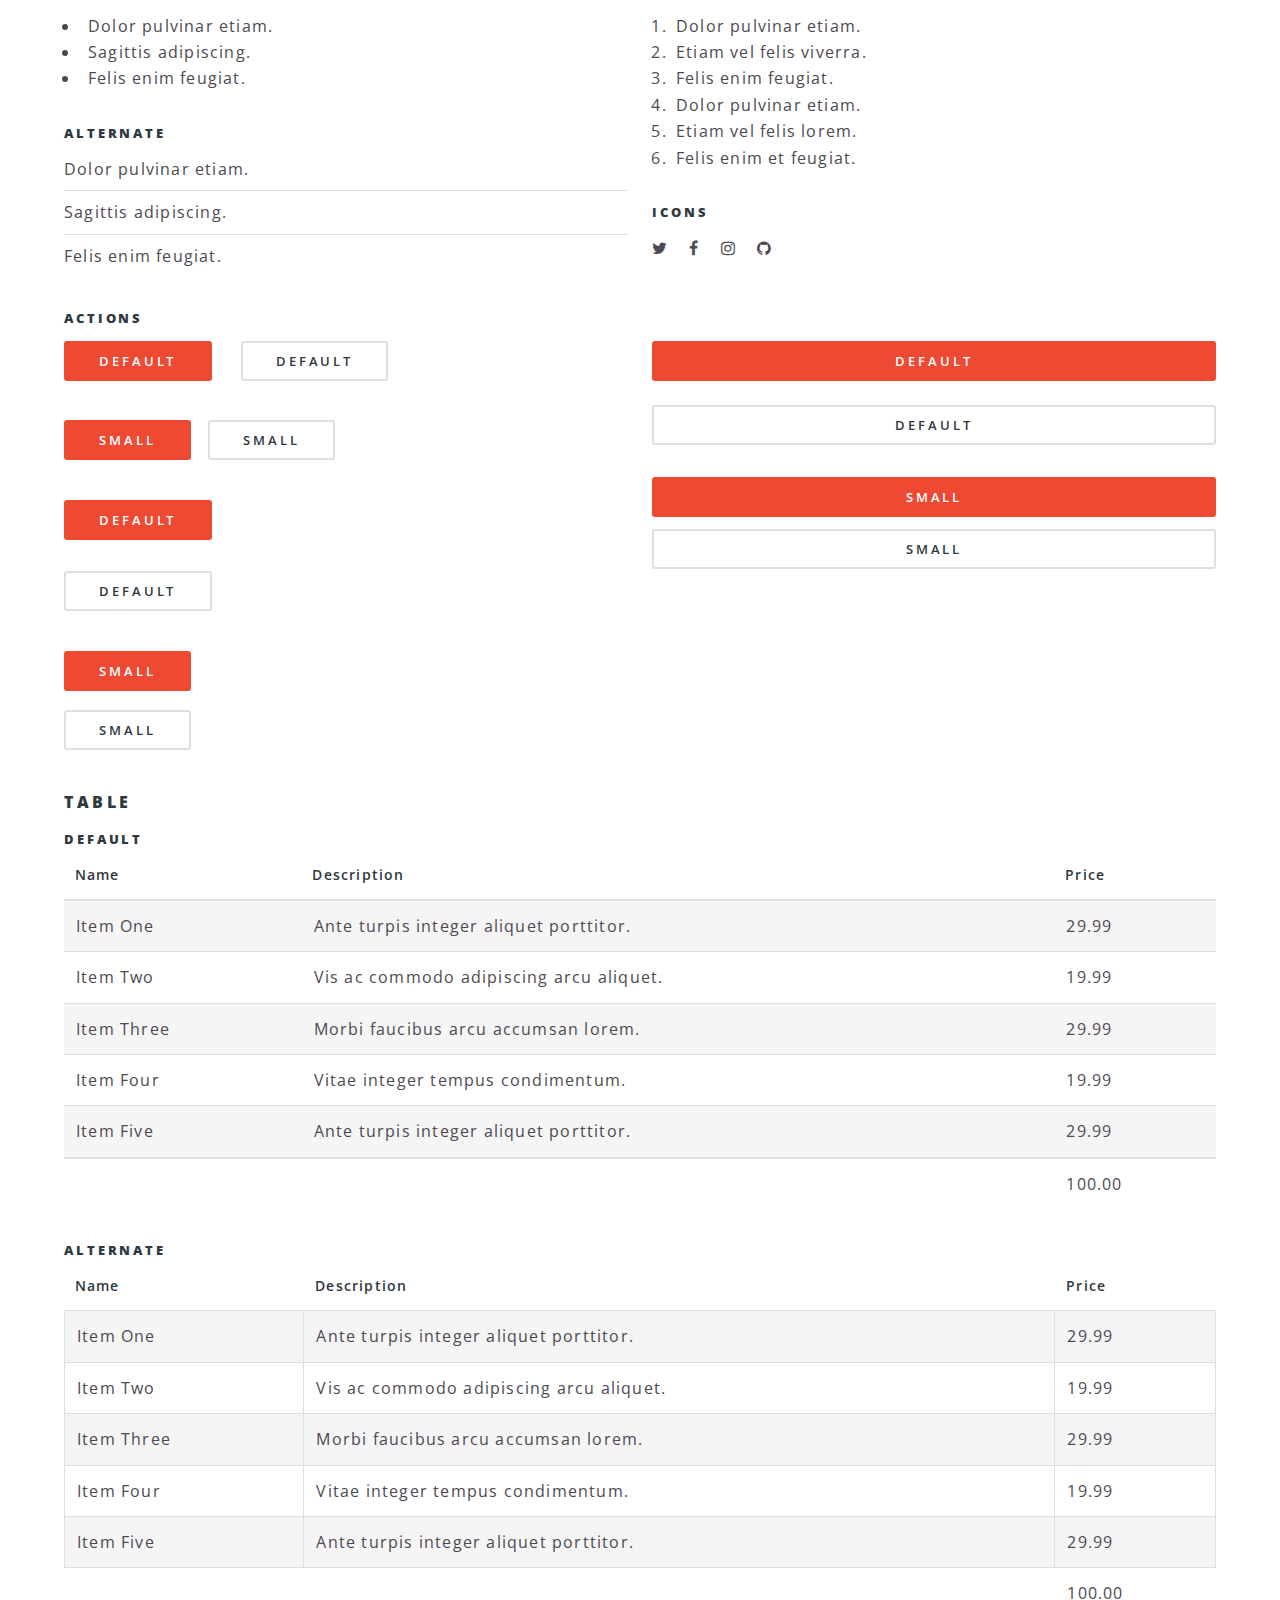
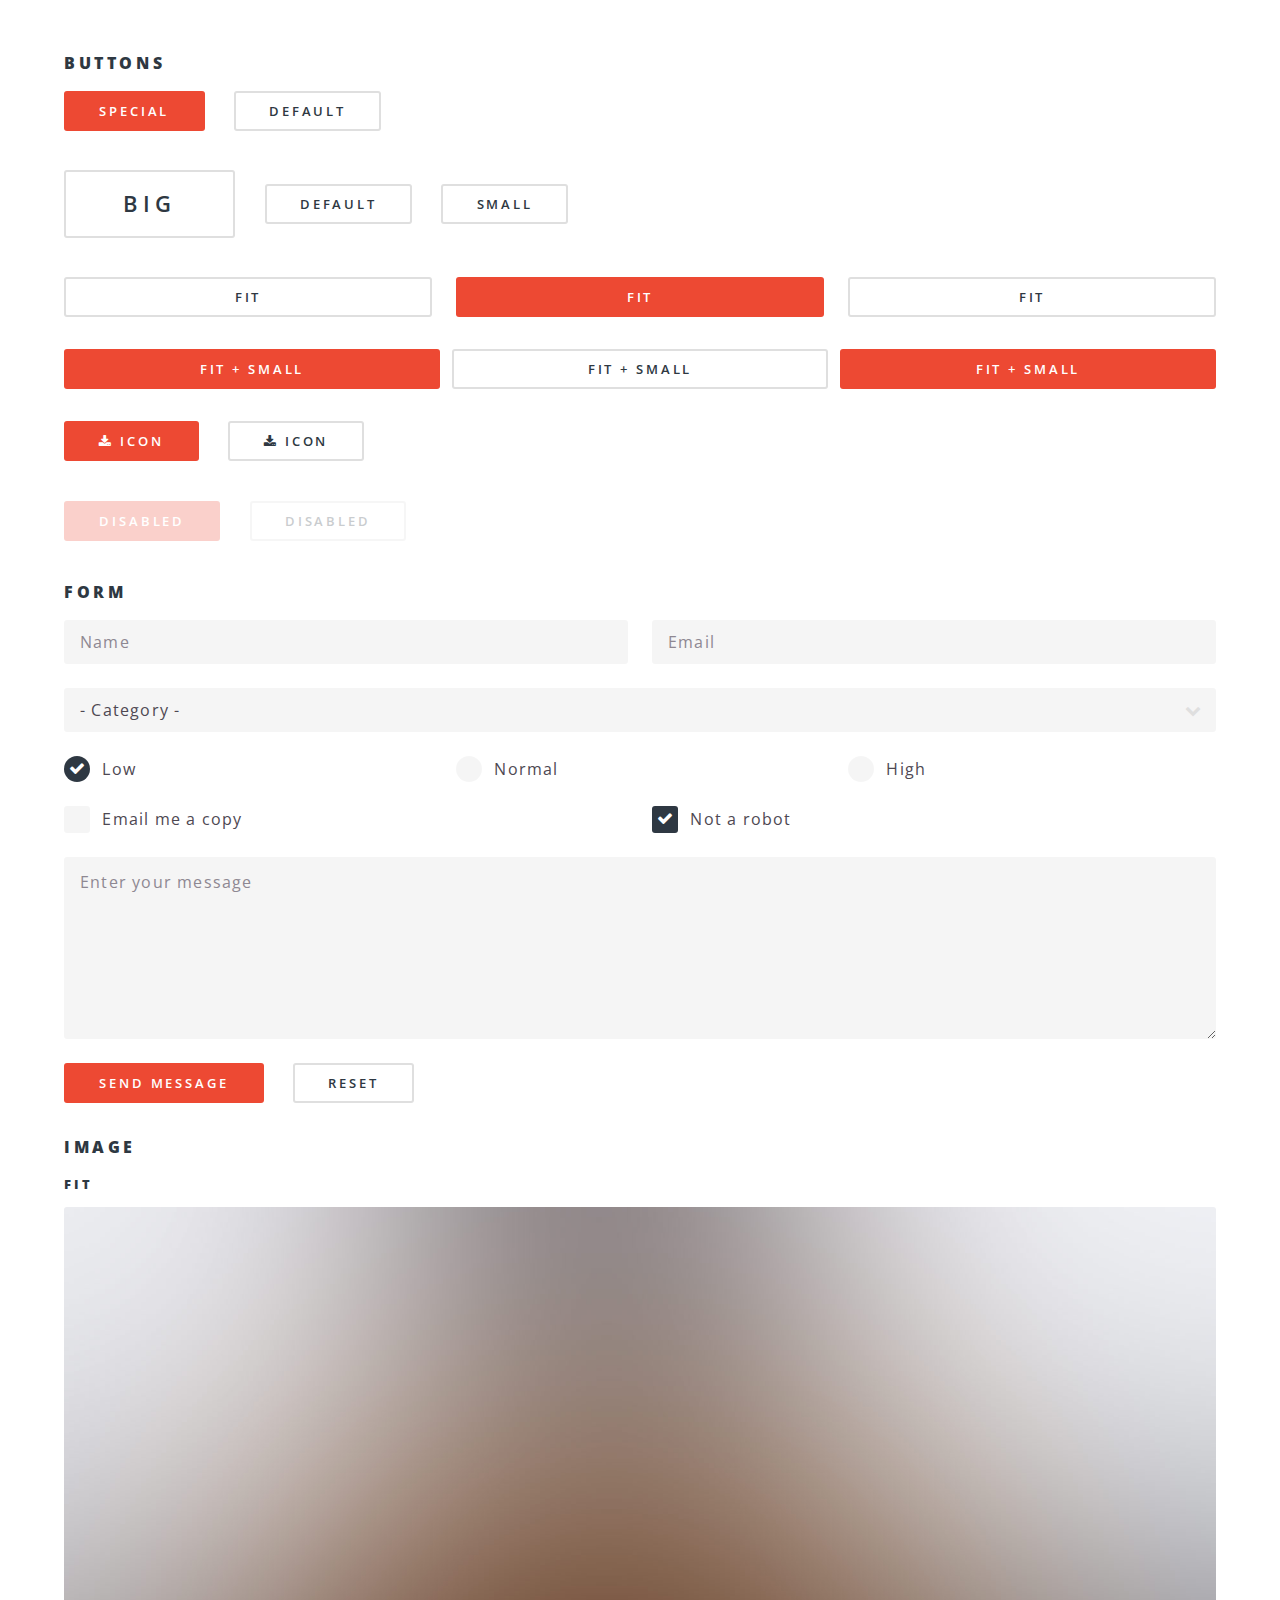
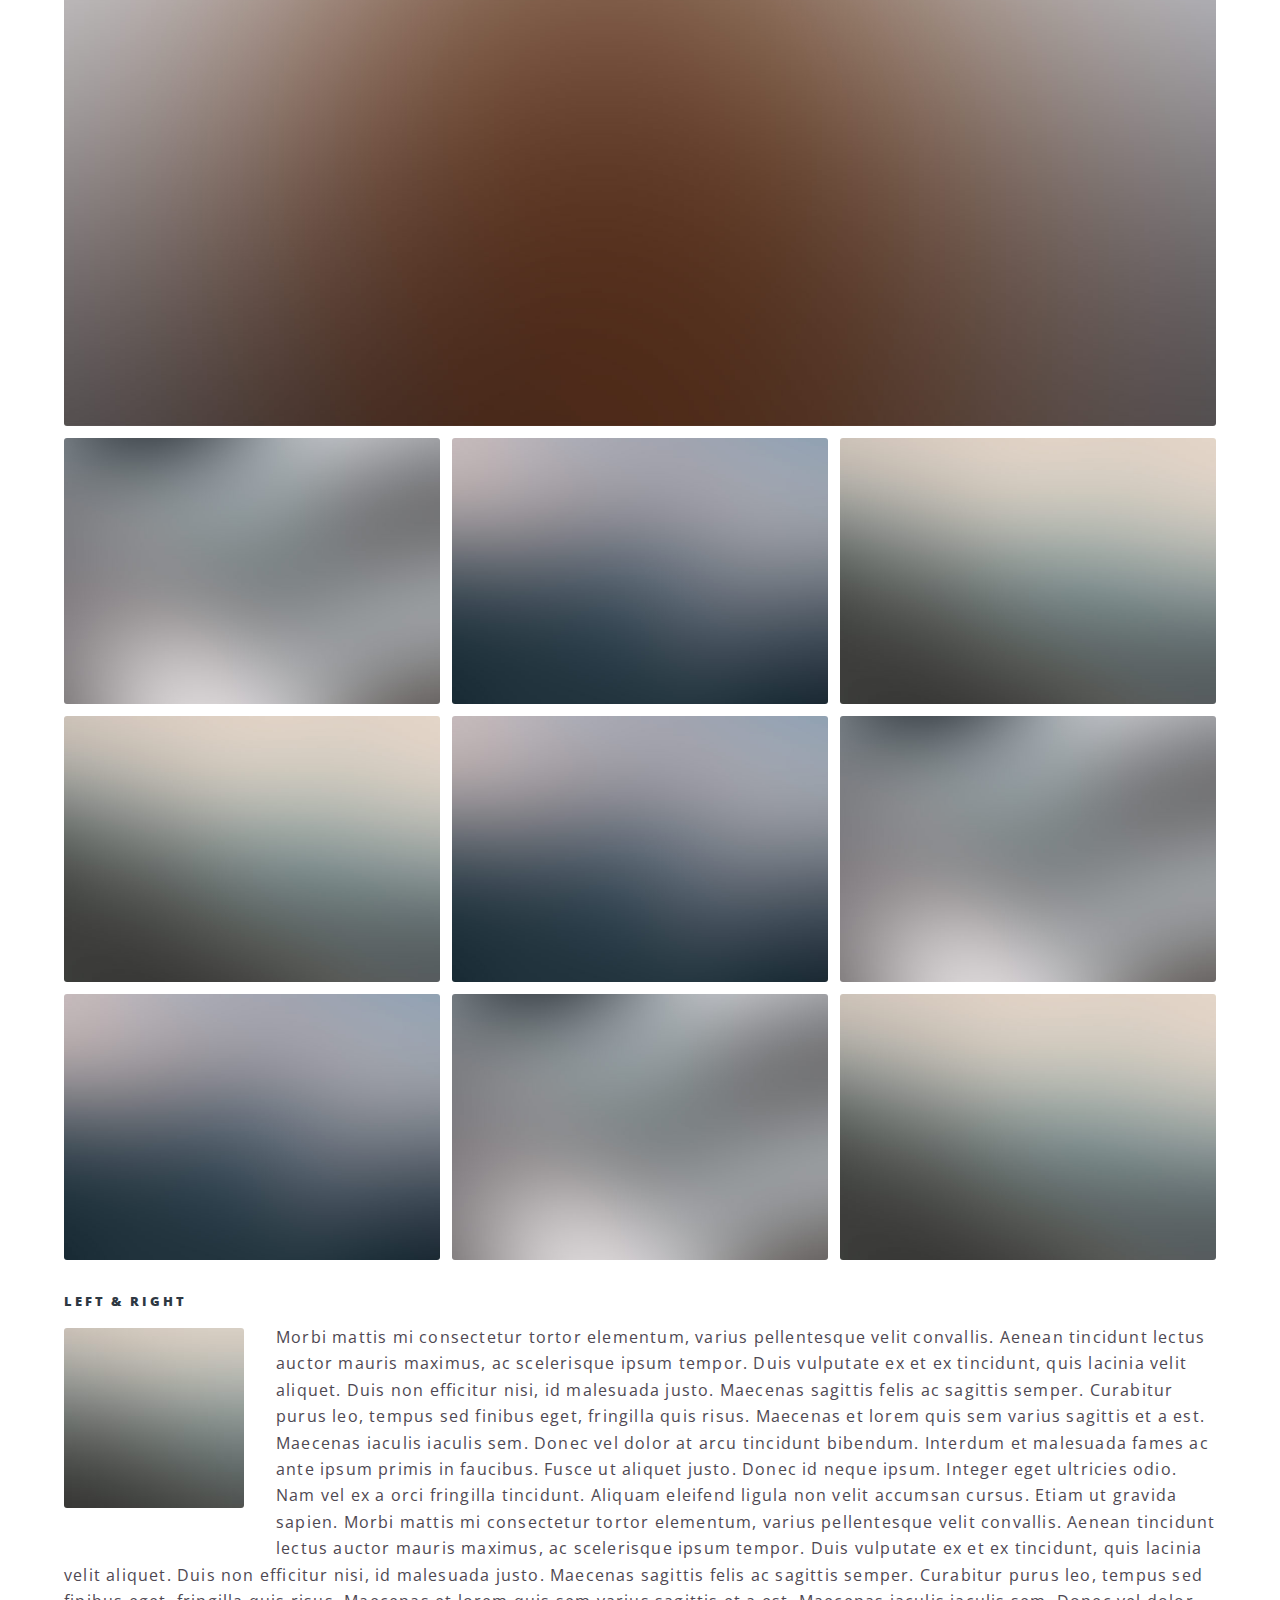
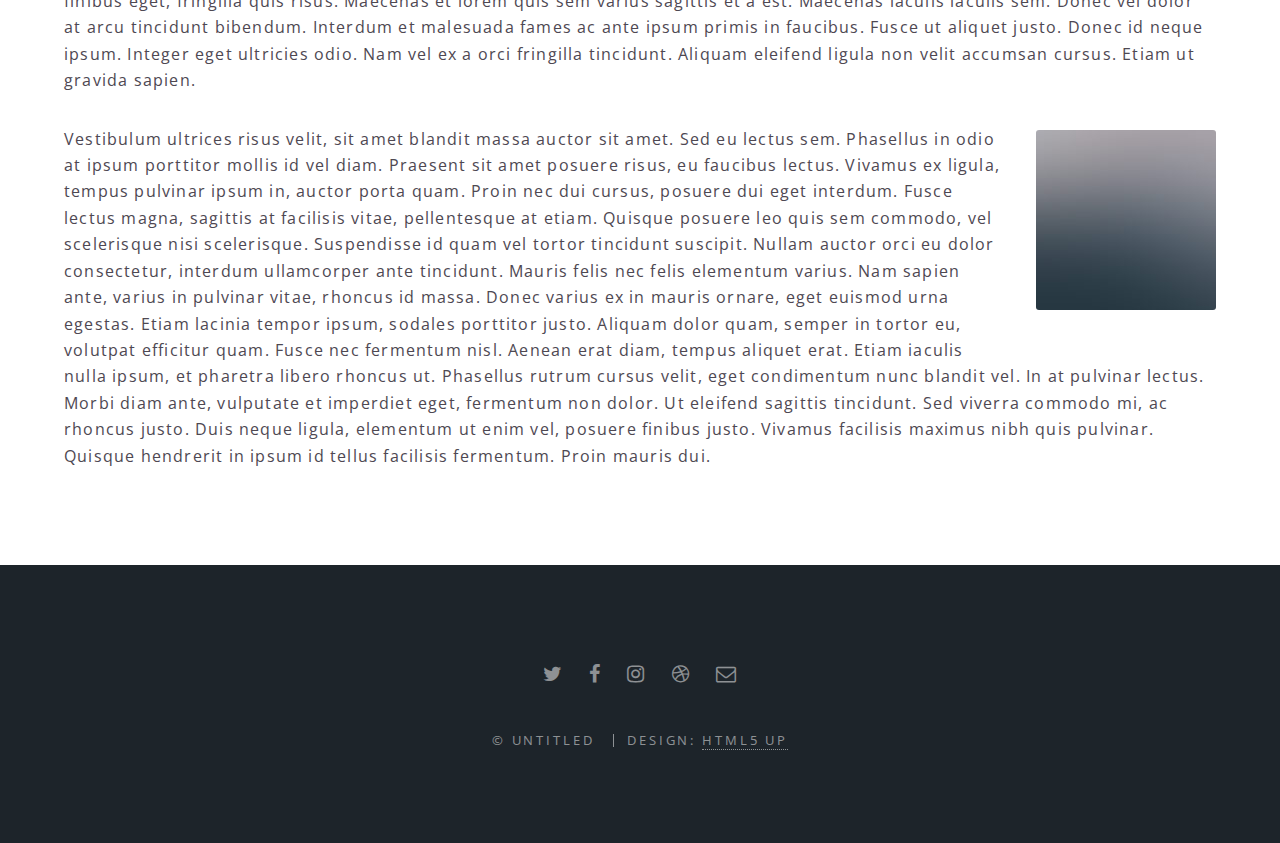
==== commit c2d51f3b: "Aceitando alteração" ====
--- a/elements.html
+++ b/elements.html
@@ -52,43 +52,6 @@
 				<div class="inner">
 
 					<section>
-<<<<<<< HEAD
-						<h4>Text</h4>
-						<p>This is <b>bold</b> and this is <strong>strong</strong>. This is <i>italic</i> and this is
-							<em>emphasized</em>.
-							This is <sup>superscript</sup> text and this is <sub>subscript</sub> text.
-							This is <u>underlined</u> and this is code: <code>for (;;) { ... }</code>. Finally, <a
-								href="#">this is a link</a>.</p>
-						<hr />
-						<header>
-							<h4>Heading with a Subtitle</h4>
-							<p>Lorem ipsum dolor sit amet nullam id egestas urna aliquam</p>
-						</header>
-						<p>Nunc lacinia ante nunc ac lobortis. Interdum adipiscing gravida odio porttitor sem non mi
-							integer non faucibus ornare mi ut ante amet placerat aliquet. Volutpat eu sed ante lacinia
-							sapien lorem accumsan varius montes viverra nibh in adipiscing blandit tempus accumsan.</p>
-						<header>
-							<h5>Heading with a Subtitle</h5>
-							<p>Lorem ipsum dolor sit amet nullam id egestas urna aliquam</p>
-						</header>
-						<p>Nunc lacinia ante nunc ac lobortis. Interdum adipiscing gravida odio porttitor sem non mi
-							integer non faucibus ornare mi ut ante amet placerat aliquet. Volutpat eu sed ante lacinia
-							sapien lorem accumsan varius montes viverra nibh in adipiscing blandit tempus accumsan.</p>
-						<hr />
-						<h2>Heading Level 2</h2>
-						<h3>Heading Level 3</h3>
-						<h4>Heading Level 4</h4>
-						<h5>Heading Level 5</h5>
-						<h6>Heading Level 6</h6>
-						<hr />
-						<h5>Blockquote</h5>
-						<blockquote>Fringilla nisl. Donec accumsan interdum nisi, quis tincidunt felis sagittis eget
-							tempus euismod. Vestibulum ante ipsum primis in faucibus vestibulum. Blandit adipiscing eu
-							felis iaculis volutpat ac adipiscing accumsan faucibus. Vestibulum ante ipsum primis in
-							faucibus lorem ipsum dolor sit amet nullam adipiscing eu felis.</blockquote>
-						<h5>Preformatted</h5>
-						<pre><code>i = 0;
-=======
 						<h4>Baleia Azul</h4>
 						<p>A baleia-azul (nome científico: Balaenoptera musculus) é um mamífero
 							marinho pertencente à subordem dos misticetos (Mysticeti) dos cetáceos.
@@ -97,7 +60,6 @@
 						<hr />
 						<div class="imgs-ClasAnimaisMarinhos">
 							<img src="images/Baleia-Azul.jpg" alt="Baleia-Azul">
->>>>>>> Andre
 
 						</div>
 						<hr />
@@ -113,11 +75,6 @@
 						<div class="imgs-ClasAnimaisMarinhos">
 							<img src="images/tartaruga-de-pente.jpg" alt="Tartaruga-de-Pente">
 
-<<<<<<< HEAD
-print 'It took ' + i + ' iterations to sort the deck.';</code></pre>
-					</section>
-
-=======
 						</div>
 
 						<hr />
@@ -215,7 +172,6 @@
 						print 'It took ' + i + ' iterations to sort the deck.';</code></pre>
 					</section>
 
->>>>>>> Andre
 					<section>
 						<h4>Lists</h4>
 						<div class="row">
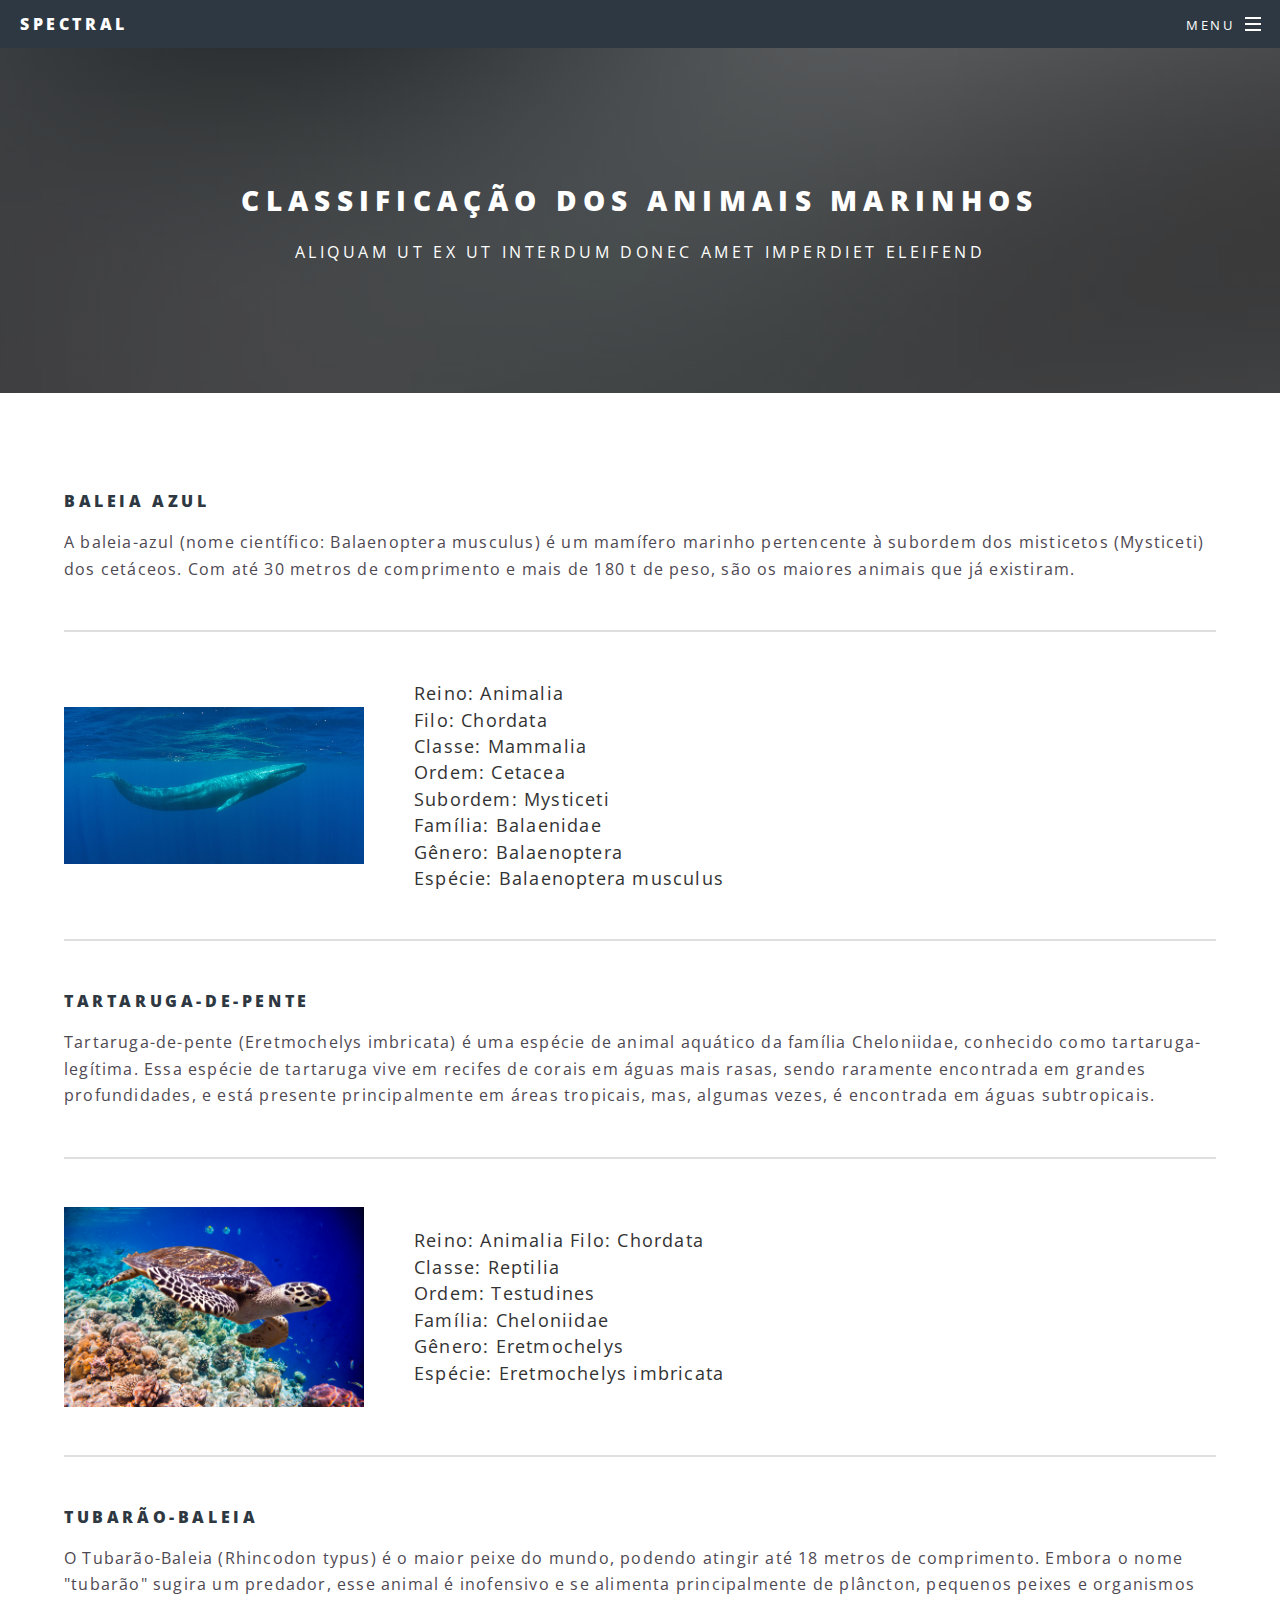
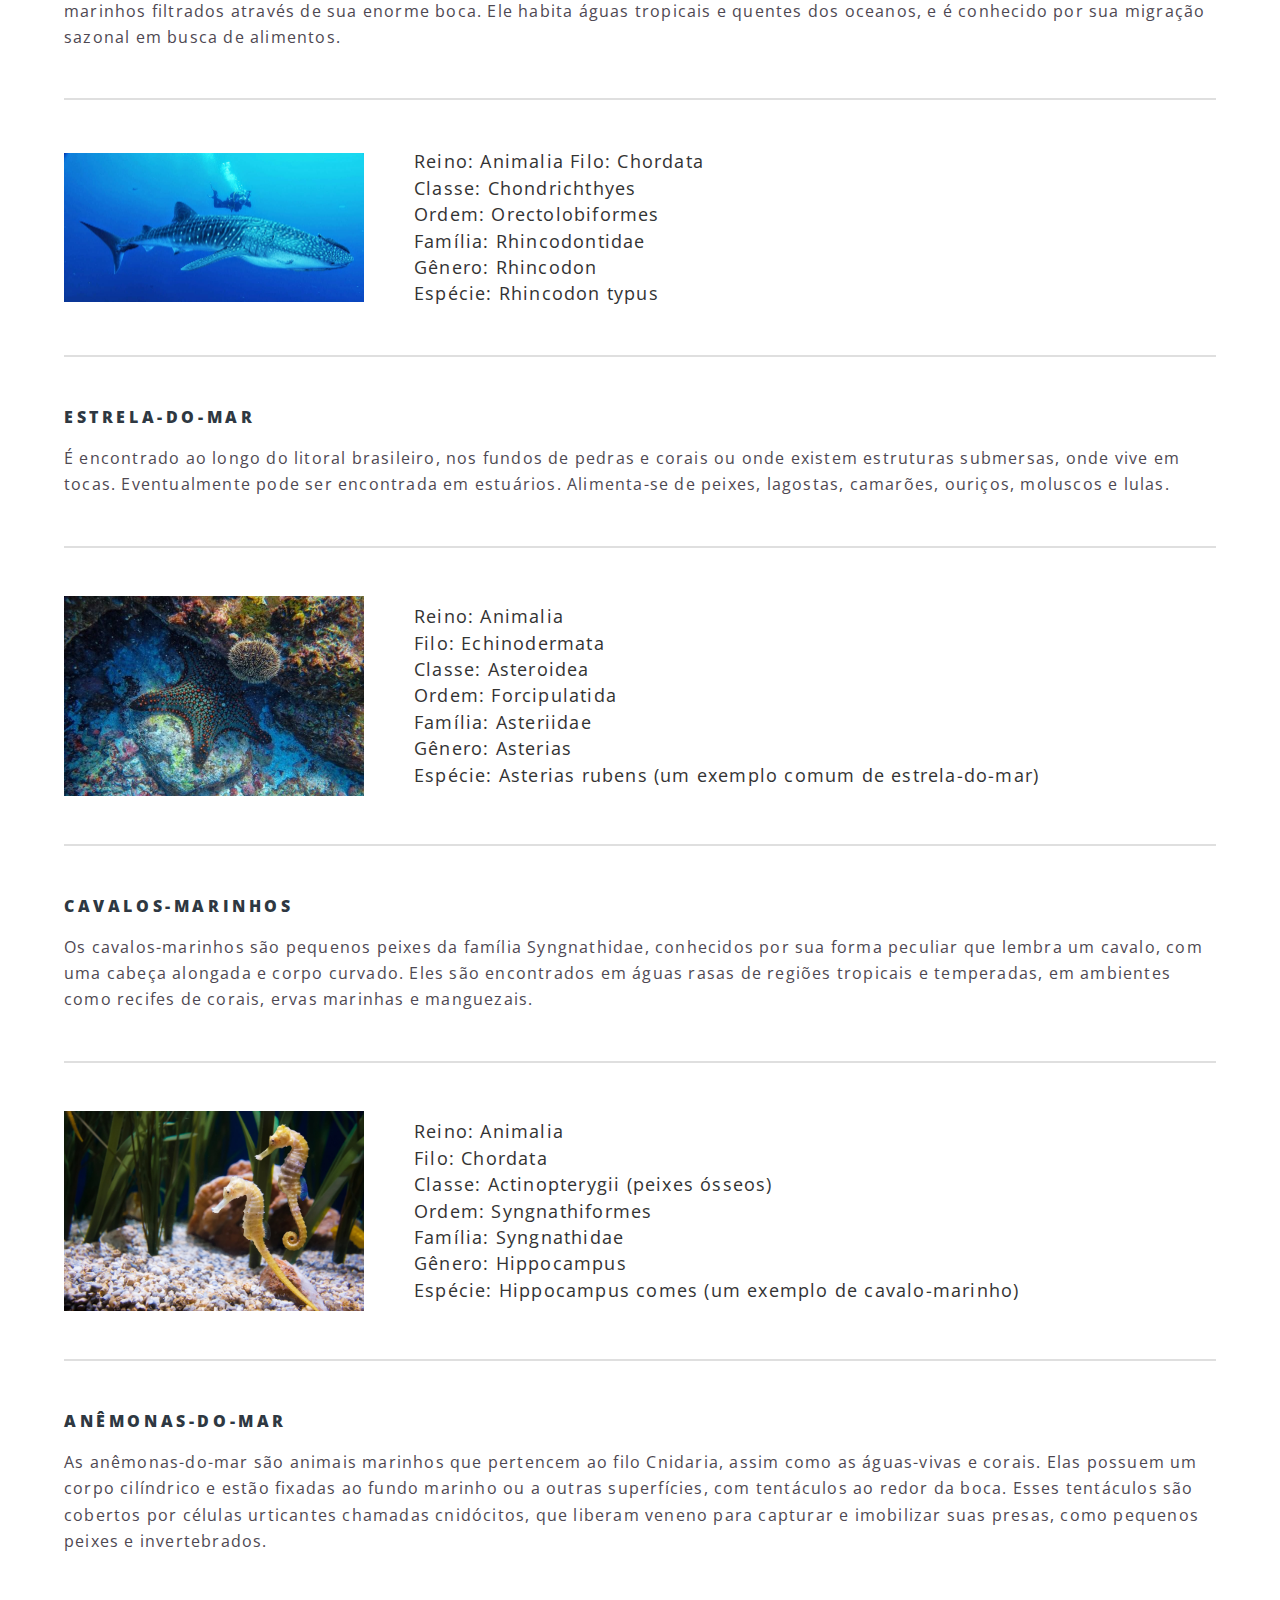
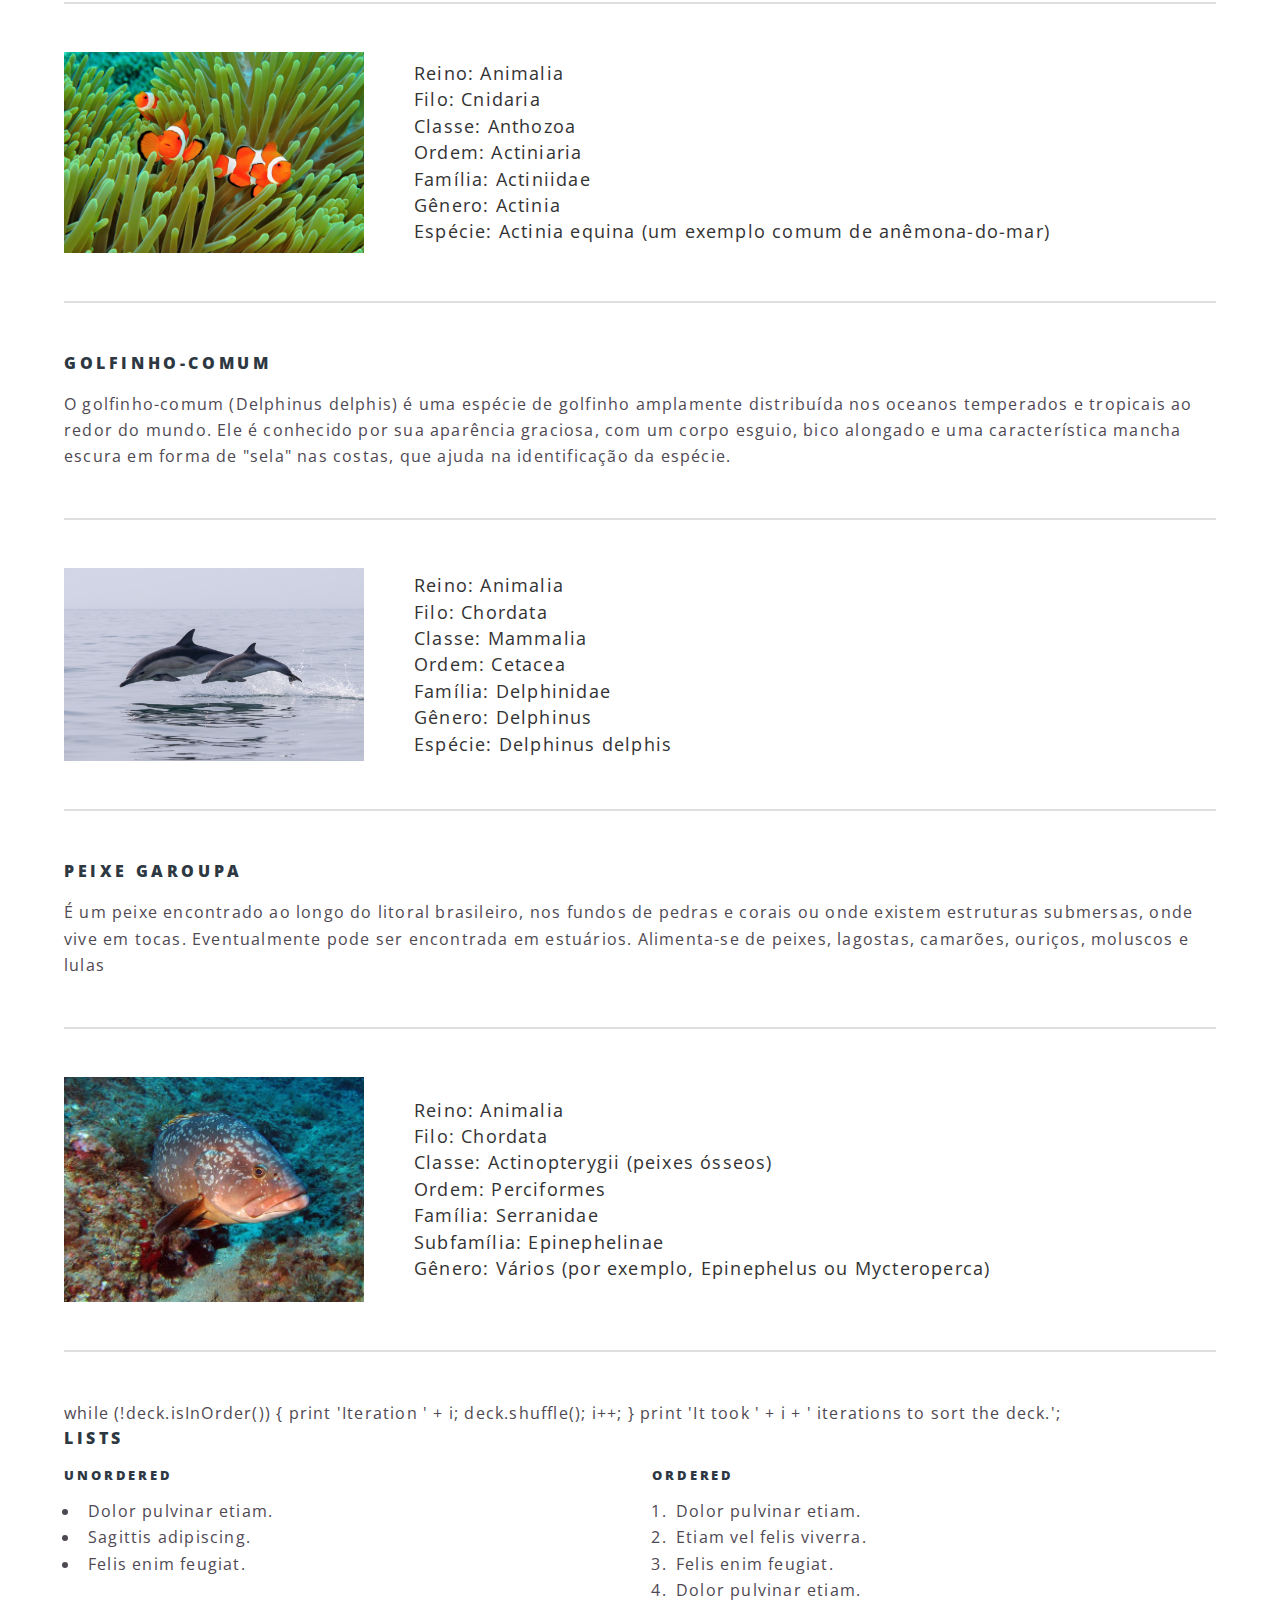
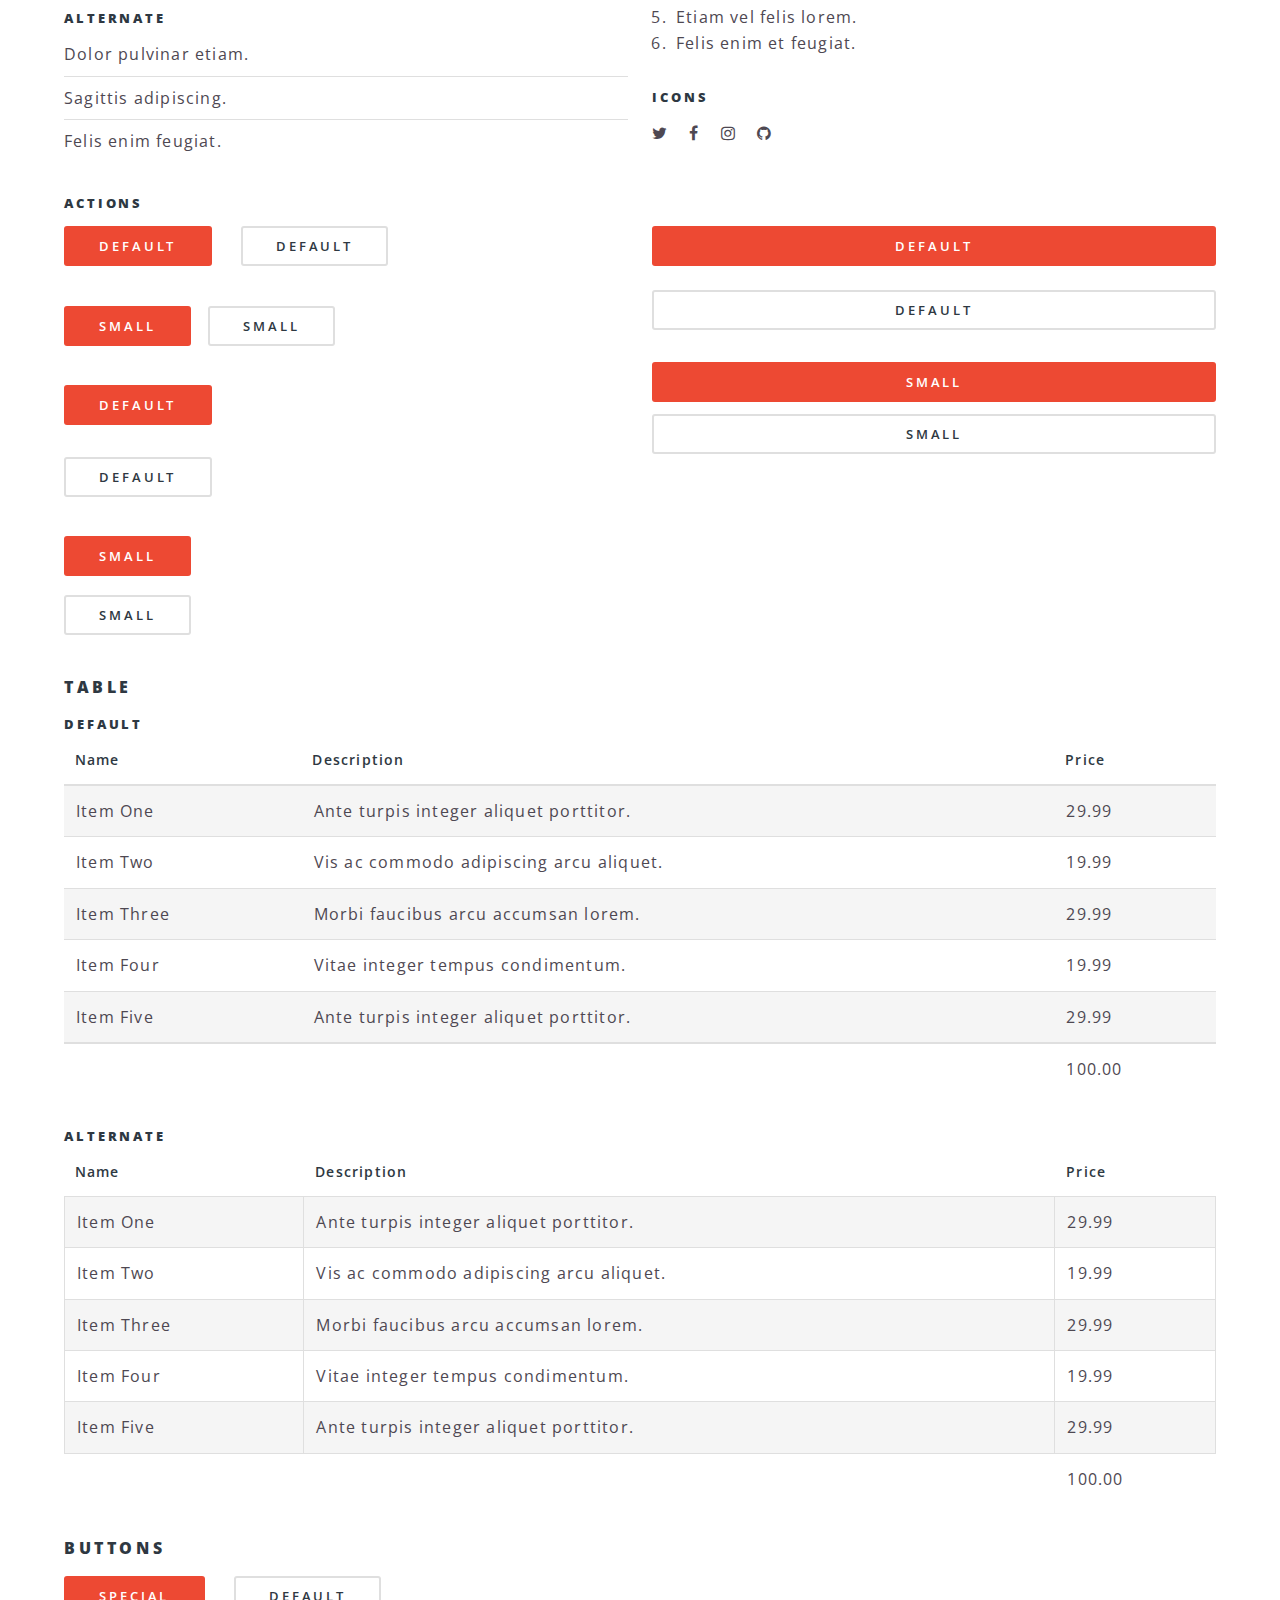
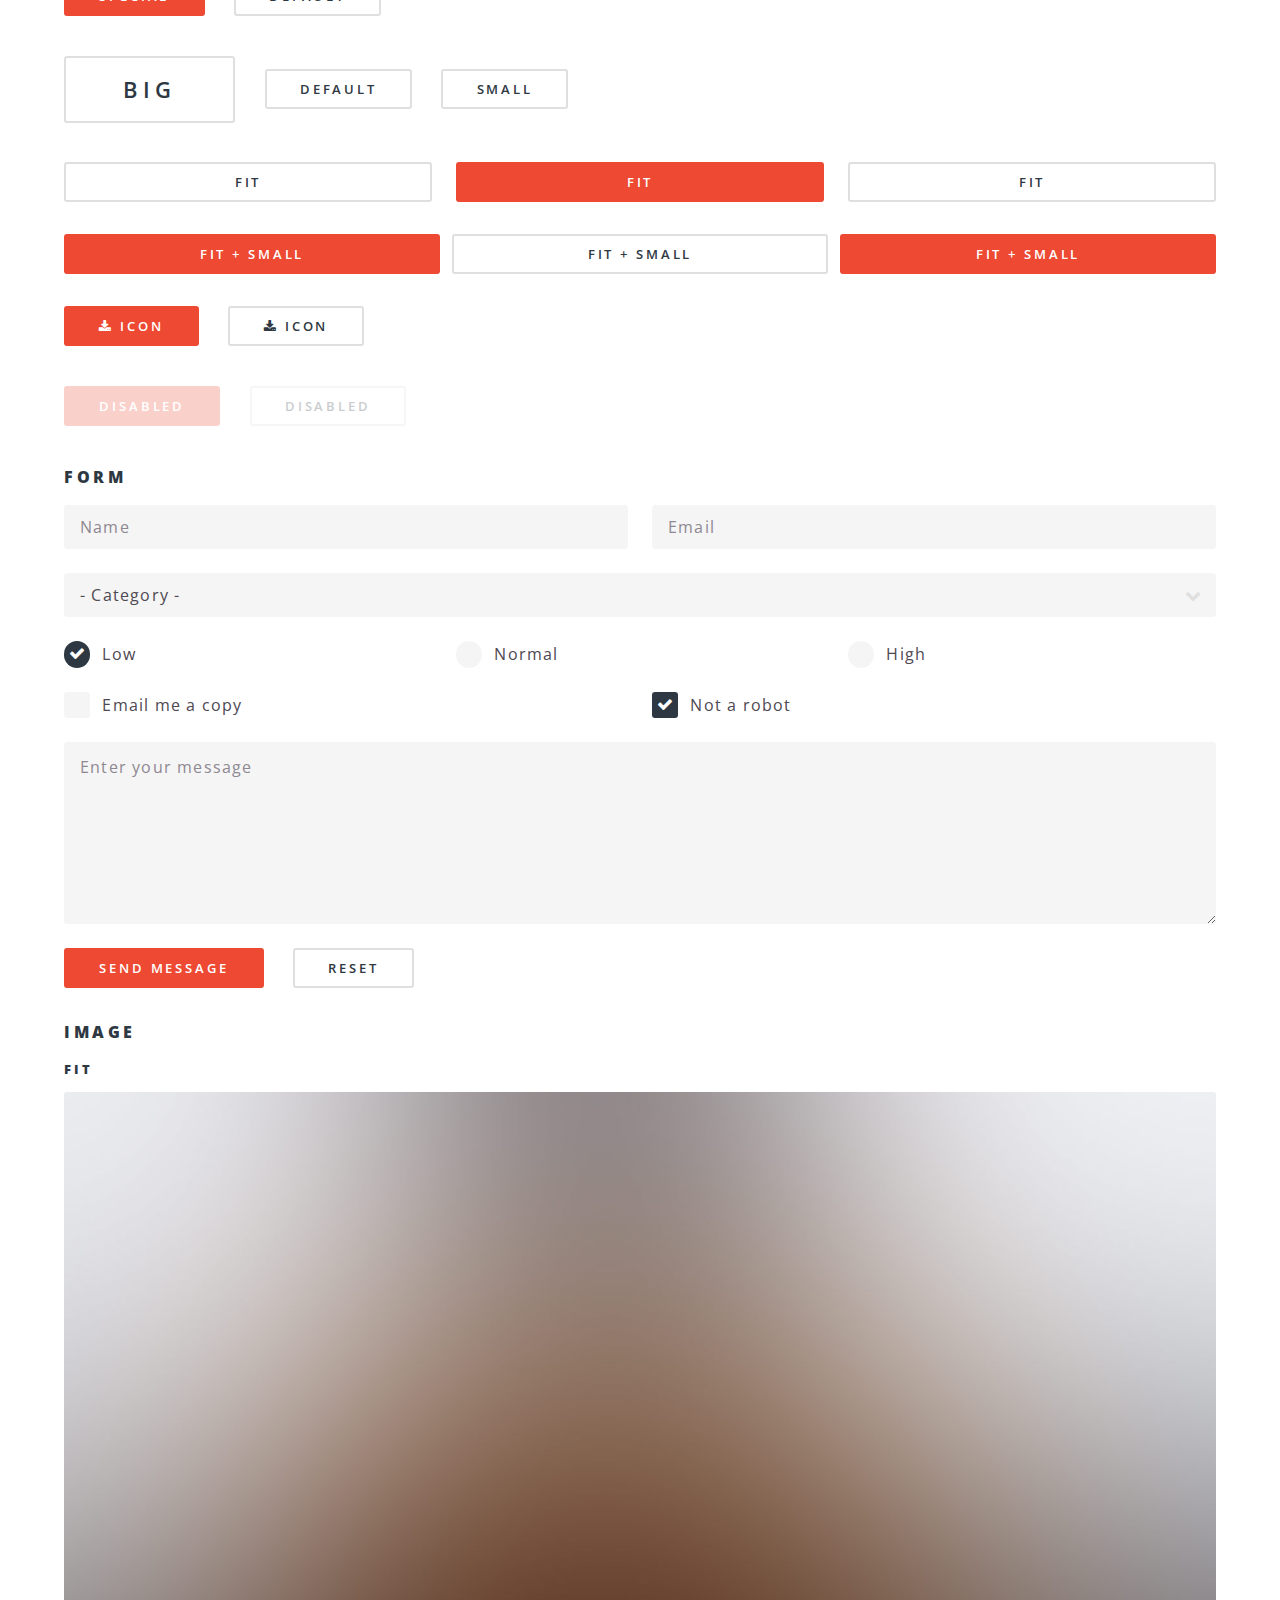
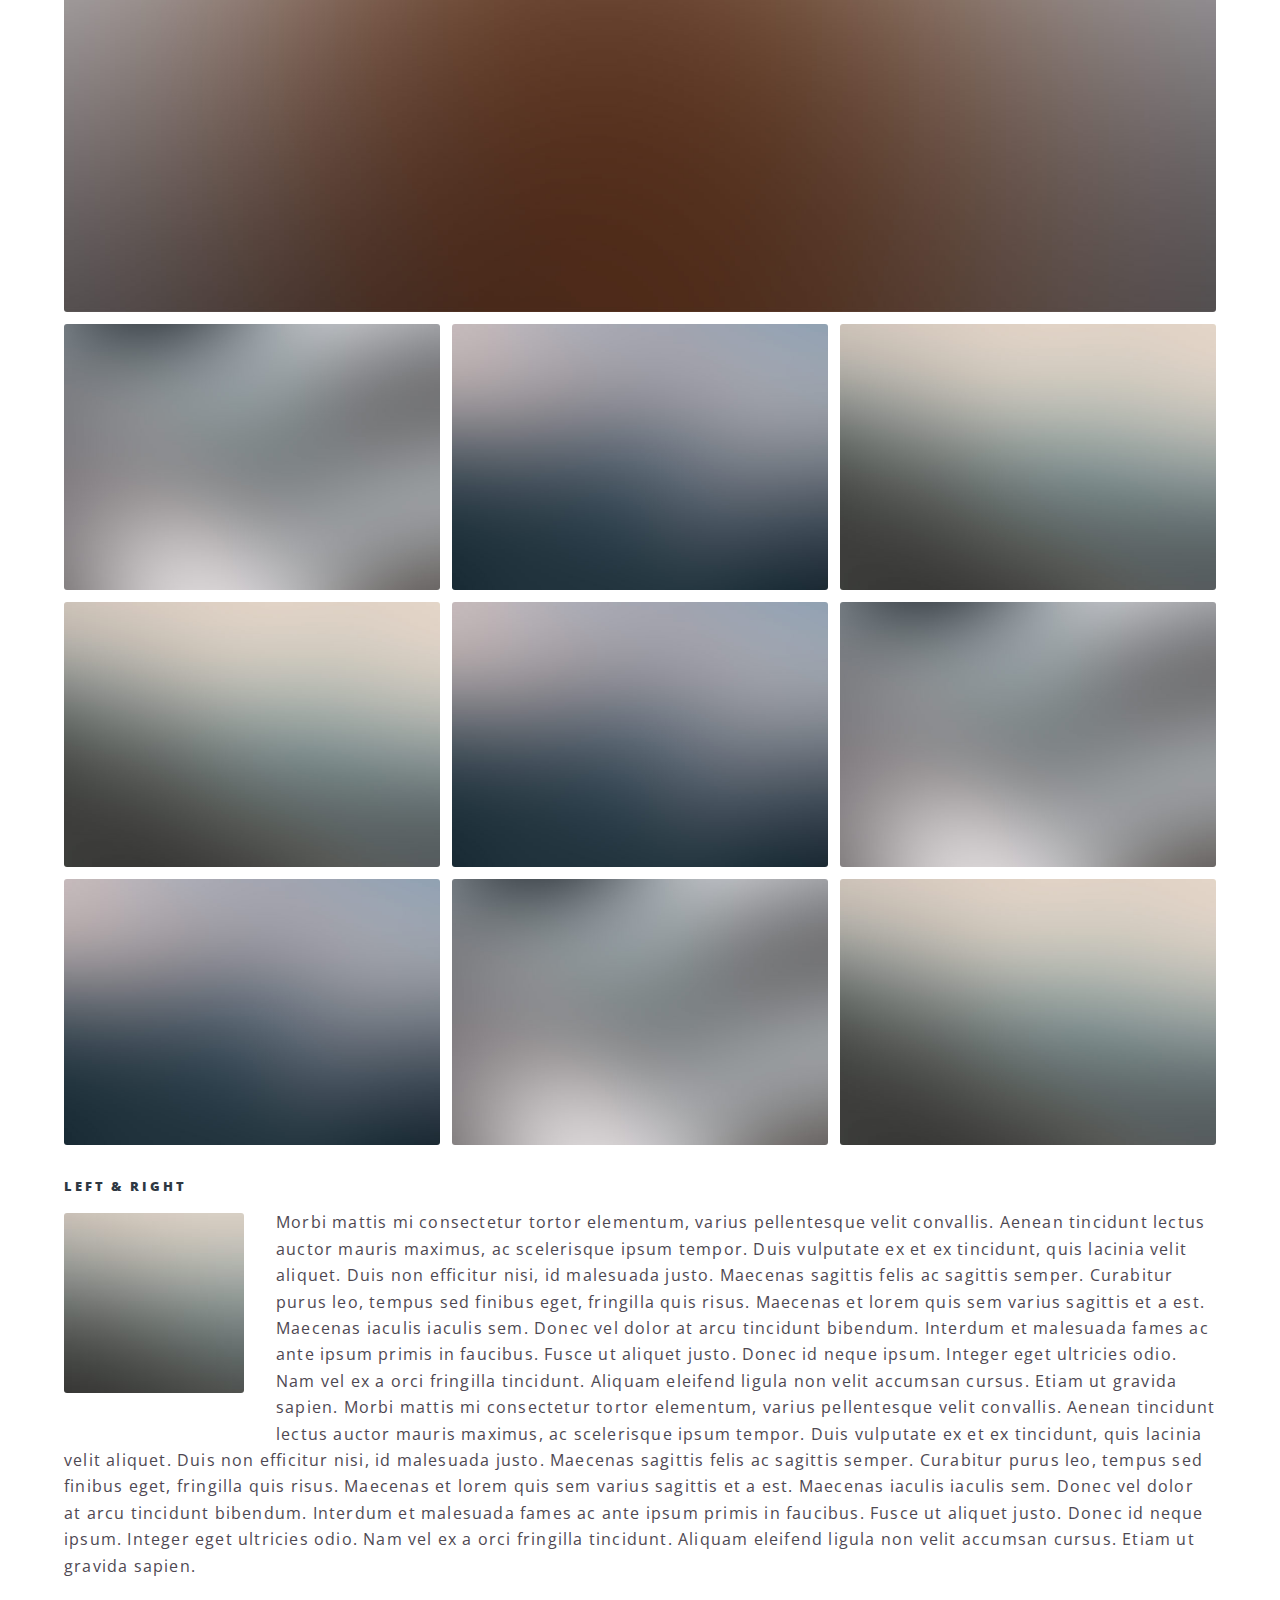
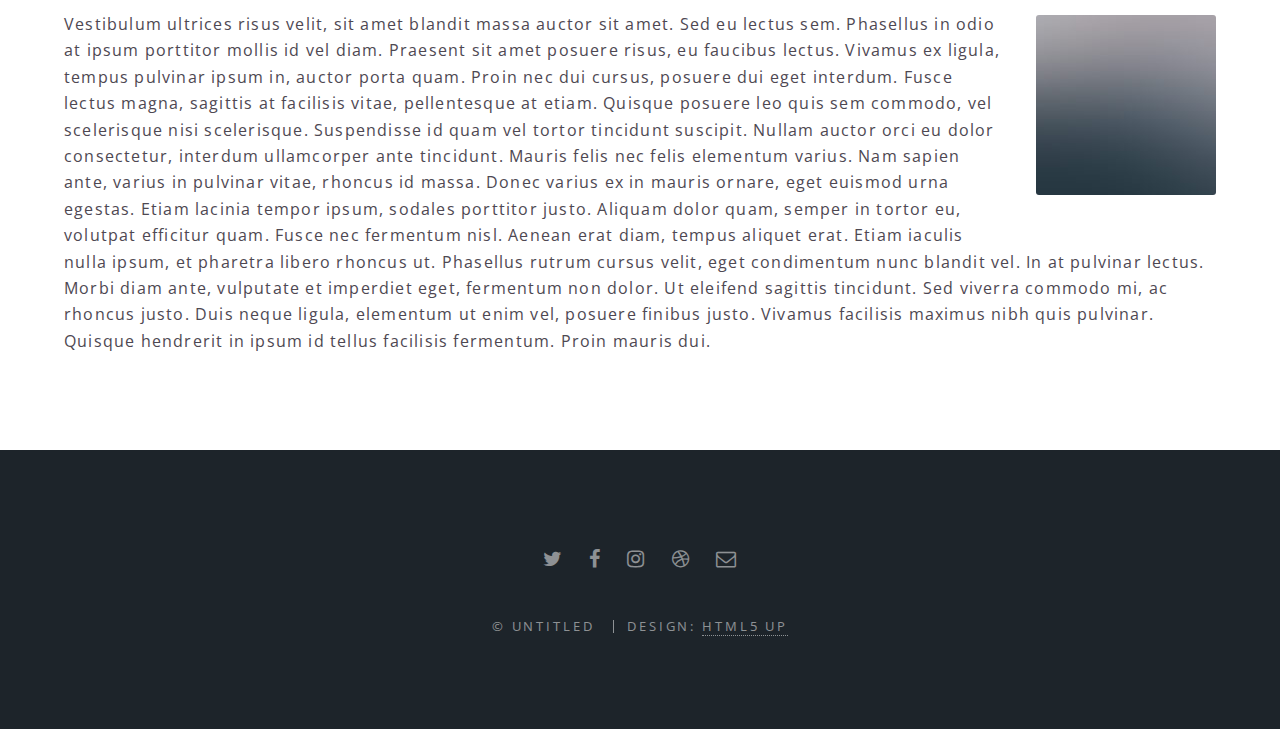
==== commit b4d58aed: "Ajustado tamanho das fts e adcionado mais texto da pág elements" ====
--- a/elements.html
+++ b/elements.html
@@ -12,6 +12,7 @@
 	<meta name="viewport" content="width=device-width, initial-scale=1" />
 	<!--[if lte IE 8]><script src="assets/js/ie/html5shiv.js"></script><![endif]-->
 	<link rel="stylesheet" href="assets/css/main.css" />
+	<link rel="stylesheet" href="assets/css/elem.css">
 	<!--[if lte IE 8]><link rel="stylesheet" href="assets/css/ie8.css" /><![endif]-->
 	<!--[if lte IE 9]><link rel="stylesheet" href="assets/css/ie9.css" /><![endif]-->
 </head>
@@ -45,7 +46,7 @@
 		<!-- Main -->
 		<article id="main">
 			<header>
-				<h2>Elements</h2>
+				<h2>Classificação Dos Animais Marinhos</h2>
 				<p>Aliquam ut ex ut interdum donec amet imperdiet eleifend</p>
 			</header>
 			<section class="wrapper style5">
@@ -57,11 +58,30 @@
 							marinho pertencente à subordem dos misticetos (Mysticeti) dos cetáceos.
 							Com até 30 metros de comprimento e mais de 180 t de peso, são os maiores animais que já
 							existiram.</p>
-						<hr />
-						<div class="imgs-ClasAnimaisMarinhos">
-							<img src="images/Baleia-Azul.jpg" alt="Baleia-Azul">
-
-						</div>
+
+						<hr />
+						<div class="container">
+							<img src="images/Baleia-Azul.jpg" alt="Baleia-Azul" class="imgs-ClasAnimaisMarinhos">
+
+							<div class="text">Reino: Animalia
+								<br>
+								Filo: Chordata
+								<br>
+								Classe: Mammalia
+								<br>
+								Ordem: Cetacea
+								<br>
+								Subordem: Mysticeti
+								<br>
+								Família: Balaenidae
+								<br>
+								Gênero: Balaenoptera
+								<br>
+								Espécie: Balaenoptera musculus <br>
+							</div>
+						</div>
+
+
 						<hr />
 						<h4>Tartaruga-de-Pente</h4>
 						<p>Tartaruga-de-pente (Eretmochelys imbricata) é uma espécie de animal aquático da família
@@ -72,10 +92,28 @@
 							tropicais, mas, algumas vezes,
 							é encontrada em águas subtropicais.
 							<hr />
-						<div class="imgs-ClasAnimaisMarinhos">
-							<img src="images/tartaruga-de-pente.jpg" alt="Tartaruga-de-Pente">
-
-						</div>
+
+						<div class="container">
+
+							<img src="images/tartaruga-de-pente.jpg" alt="Tartaruga-de-Pente"
+								class="imgs-ClasAnimaisMarinhos">
+
+							<div class="text">Reino: Animalia
+								Filo: Chordata
+								<br>
+								Classe: Reptilia
+								<br>
+								Ordem: Testudines
+								<br>
+								Família: Cheloniidae
+								<br>
+								Gênero: Eretmochelys
+								<br>
+								Espécie: Eretmochelys imbricata</div>
+
+						</div>
+
+
 
 						<hr />
 
@@ -88,9 +126,23 @@
 							Ele habita águas tropicais e quentes dos oceanos, e é conhecido por sua migração sazonal em
 							busca de alimentos.
 							<hr />
-						<div class="imgs-ClasAnimaisMarinhos">
-							<img src="images/tubarao-baleia.jpg" alt="Tubarão-Baleia">
-
+
+						<div class="container">
+
+							<img src="images/tubarao-baleia.jpg" alt="Tubarão-Baleia" class="imgs-ClasAnimaisMarinhos">
+
+							<div class="text">Reino: Animalia
+								Filo: Chordata
+								<br>
+								Classe: Chondrichthyes
+								<br>
+								Ordem: Orectolobiformes
+								<br>
+								Família: Rhincodontidae
+								<br>
+								Gênero: Rhincodon
+								<br>
+								Espécie: Rhincodon typus</div>
 						</div>
 
 						<hr />
@@ -100,11 +152,28 @@
 							estruturas submersas, onde vive em tocas.
 							Eventualmente pode ser encontrada em estuários. Alimenta-se de peixes, lagostas, camarões,
 							ouriços, moluscos e lulas.
-						<div class="imgs-ClasAnimaisMarinhos">
-							<img src="images/Estrela-do-mar.jpg" alt="Estrela-do-mar">
-
-						</div>
-
+
+							<hr />
+
+						<div class="container">
+
+							<img src="images/Estrela-do-mar.jpg" alt="Estrela-do-mar" class="imgs-ClasAnimaisMarinhos">
+
+
+							<div class="text"> Reino: Animalia
+								<br>
+								Filo: Echinodermata
+								<br>
+								Classe: Asteroidea
+								<br>
+								Ordem: Forcipulatida
+								<br>
+								Família: Asteriidae
+								<br>
+								Gênero: Asterias
+								<br>
+								Espécie: Asterias rubens (um exemplo comum de estrela-do-mar)</div>
+						</div>
 						<hr />
 
 						<h4>Cavalos-marinhos</h4>
@@ -114,10 +183,29 @@
 							tropicais e temperadas, em ambientes como recifes de corais,
 							ervas marinhas e manguezais.
 							<hr />
-						<div class="imgs-ClasAnimaisMarinhos">
-							<img src="images/Cavalos-marinhos.jpg" alt="Cavalos-marinhos">
-
-						</div>
+
+						<div class="container">
+
+							<img src="images/Cavalos-marinhos.jpg" alt="Cavalos-marinhos"
+								class="imgs-ClasAnimaisMarinhos">
+
+							<div class="text"> Reino: Animalia
+								<br>
+								Filo: Chordata
+								<br>
+								Classe: Actinopterygii (peixes ósseos)
+								<br>
+								Ordem: Syngnathiformes
+								<br>
+								Família: Syngnathidae
+								<br>
+								Gênero: Hippocampus
+								<br>
+								Espécie: Hippocampus comes (um exemplo de cavalo-marinho)</div>
+
+
+						</div>
+
 
 						<hr />
 						<h4>Anêmonas-do-Mar</h4>
@@ -129,10 +217,29 @@
 							para capturar e imobilizar suas presas,
 							como pequenos peixes e invertebrados.
 							<hr />
-						<div class="imgs-ClasAnimaisMarinhos">
-							<img src="images/anemonas-do-mar.jpg" alt="Anêmonas-do-Mar">
-
-						</div>
+
+						<div class="container">
+
+							<img src="images/anemonas-do-mar.jpg" alt="Anêmonas-do-Mar"
+								class="imgs-ClasAnimaisMarinhos">
+
+							<div class="text">Reino: Animalia
+								<br>
+								Filo: Cnidaria
+								<br>
+								Classe: Anthozoa
+								<br>
+								Ordem: Actiniaria
+								<br>
+								Família: Actiniidae
+								<br>
+								Gênero: Actinia
+								<br>
+								Espécie: Actinia equina (um exemplo comum de anêmona-do-mar) </div>
+
+						</div>
+
+
 						<hr />
 						<h4>Golfinho-Comum</h4>
 						<p>O golfinho-comum (Delphinus delphis) é uma espécie de golfinho amplamente distribuída nos
@@ -141,10 +248,26 @@
 							característica mancha escura em forma de "sela" nas costas,
 							que ajuda na identificação da espécie.
 							<hr />
-						<div class="imgs-ClasAnimaisMarinhos">
-							<img src="images/golfinho-comum.jpg" alt="golfinho-comum">
-
-						</div>
+
+						<div class="container">
+							<img src="images/golfinho-comum.jpg" alt="golfinho-comum" class="imgs-ClasAnimaisMarinhos">
+
+							<div class="text">Reino: Animalia
+								<br>
+								Filo: Chordata
+								<br>
+								Classe: Mammalia
+								<br>
+								Ordem: Cetacea
+								<br>
+								Família: Delphinidae
+								<br>
+								Gênero: Delphinus
+								<br>
+								Espécie: Delphinus delphis</div>
+
+						</div>
+
 						<hr />
 						<h4>Peixe Garoupa</h4>
 						<p>É um peixe encontrado ao longo do litoral brasileiro, nos fundos de pedras e corais ou onde
@@ -152,15 +275,30 @@
 							Eventualmente pode ser encontrada em estuários. Alimenta-se de peixes, lagostas, camarões,
 							ouriços, moluscos e lulas
 							<hr />
-						<div class="imgs-ClasAnimaisMarinhos">
-							<img src="images/peixe-garoupa.jpg" alt="peixe-garoupa">
-
-						</div>
-						<hr />
-
-						<p>Lorem, ipsum dolor sit amet consectetur adipisicing elit. Quasi omnis saepe ipsam voluptate
-							nesciunt fugiat dolores? Dicta maxime ipsa hic consectetur autem neque dignissimos commodi.
-							Quo amet harum iste error.</p>
+
+
+						<div class="container">
+							<img src="images/peixe-garoupa.jpg" alt="peixe-garoupa" class="imgs-ClasAnimaisMarinhos">
+
+							<div class="text"> Reino: Animalia
+								<br>
+
+								Filo: Chordata
+								<br>
+								Classe: Actinopterygii (peixes ósseos)
+								<br>
+								Ordem: Perciformes
+								<br>
+								Família: Serranidae
+								<br>
+								Subfamília: Epinephelinae
+								<br>
+								Gênero: Vários (por exemplo, Epinephelus ou Mycteroperca)</div>
+
+						</div>
+						<hr />
+
+
 
 
 						while (!deck.isInOrder()) {
--- a/assets/css/elem.css
+++ b/assets/css/elem.css
@@ -0,0 +1,21 @@
+/* .imgs-ClasAnimaisMarinhos{
+    width: 500px;
+    height: 300px;
+    margin-right: 20px; 
+} */
+
+.container {
+    display: flex;
+    align-items: center; /* Alinha verticalmente os itens ao centro */
+  }
+
+  .imgs-ClasAnimaisMarinhos {
+    width: 300px; /* Define a largura da imagem */
+    height: auto; /* Mantém a proporção da imagem */
+    margin-right: 50px; /* Espaço entre a imagem e o texto */
+  }
+
+  .text {
+    font-size: 18px;
+    color: #333;
+  }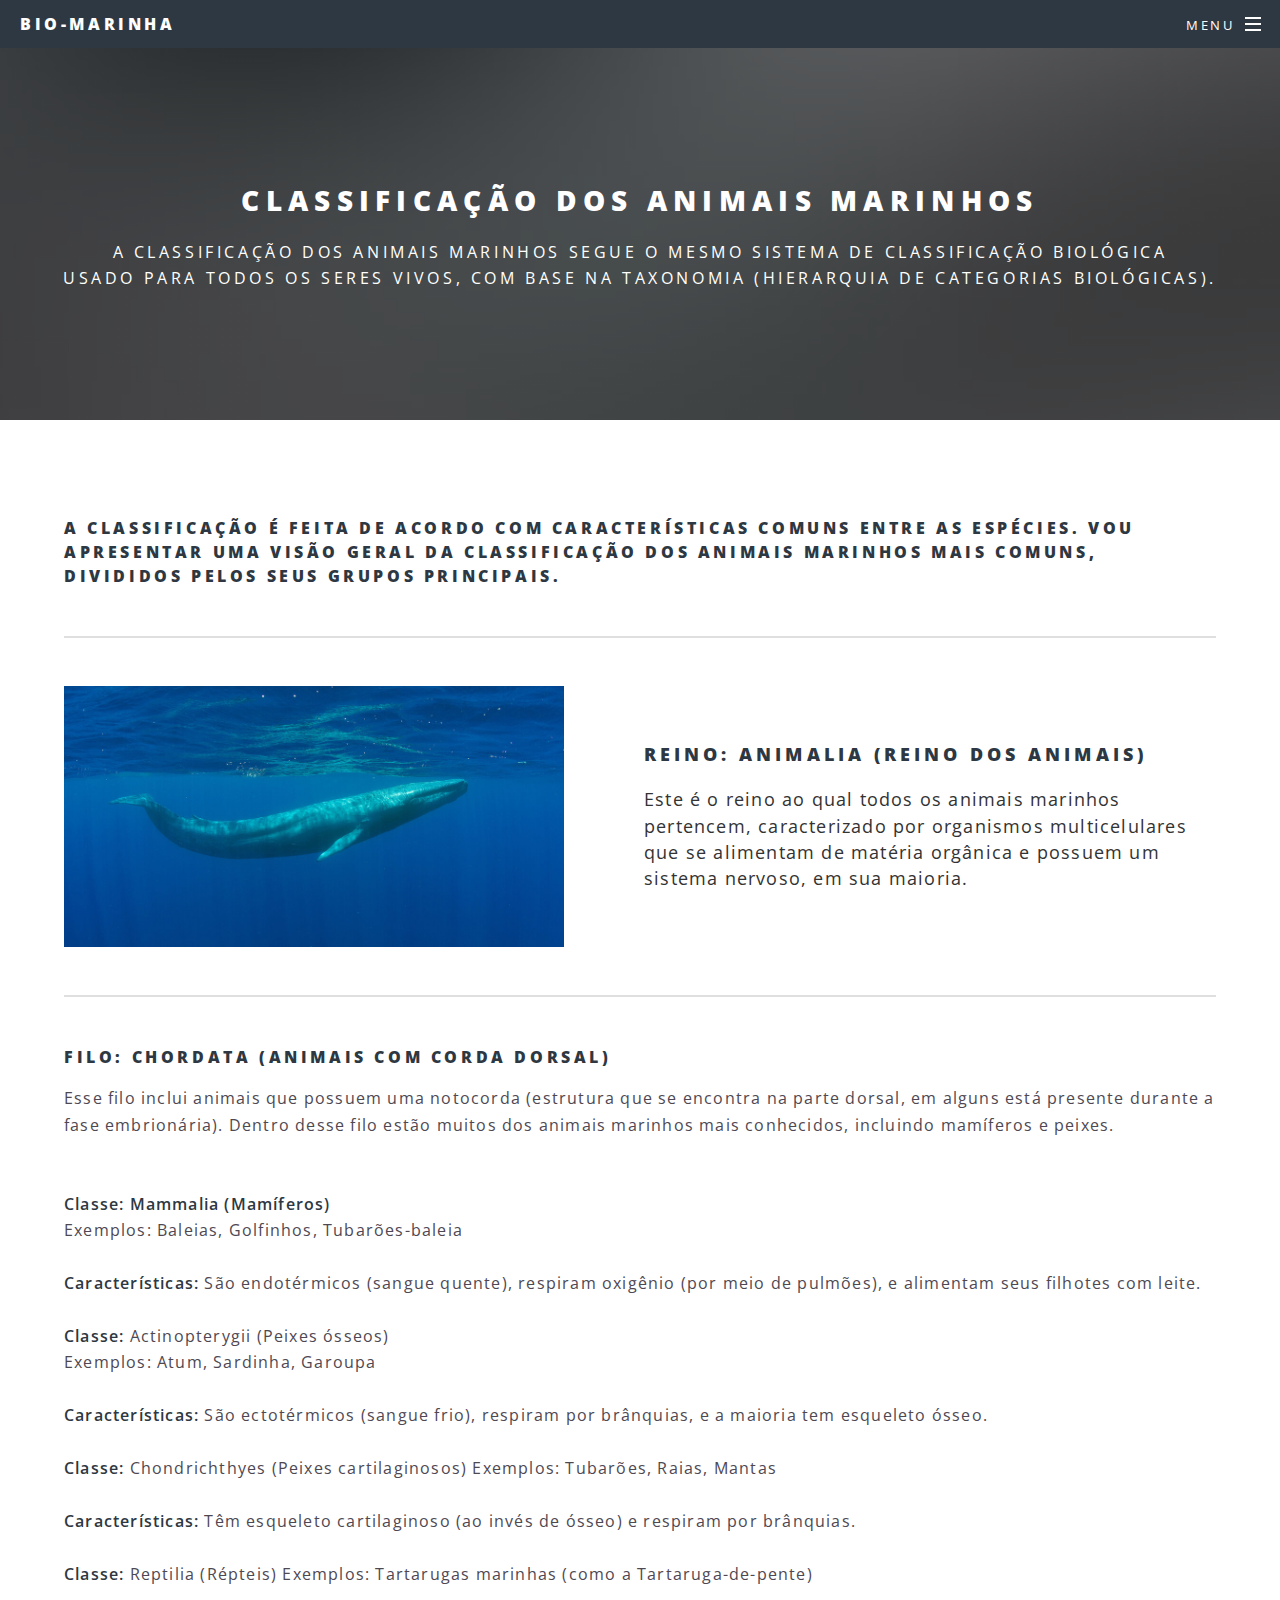
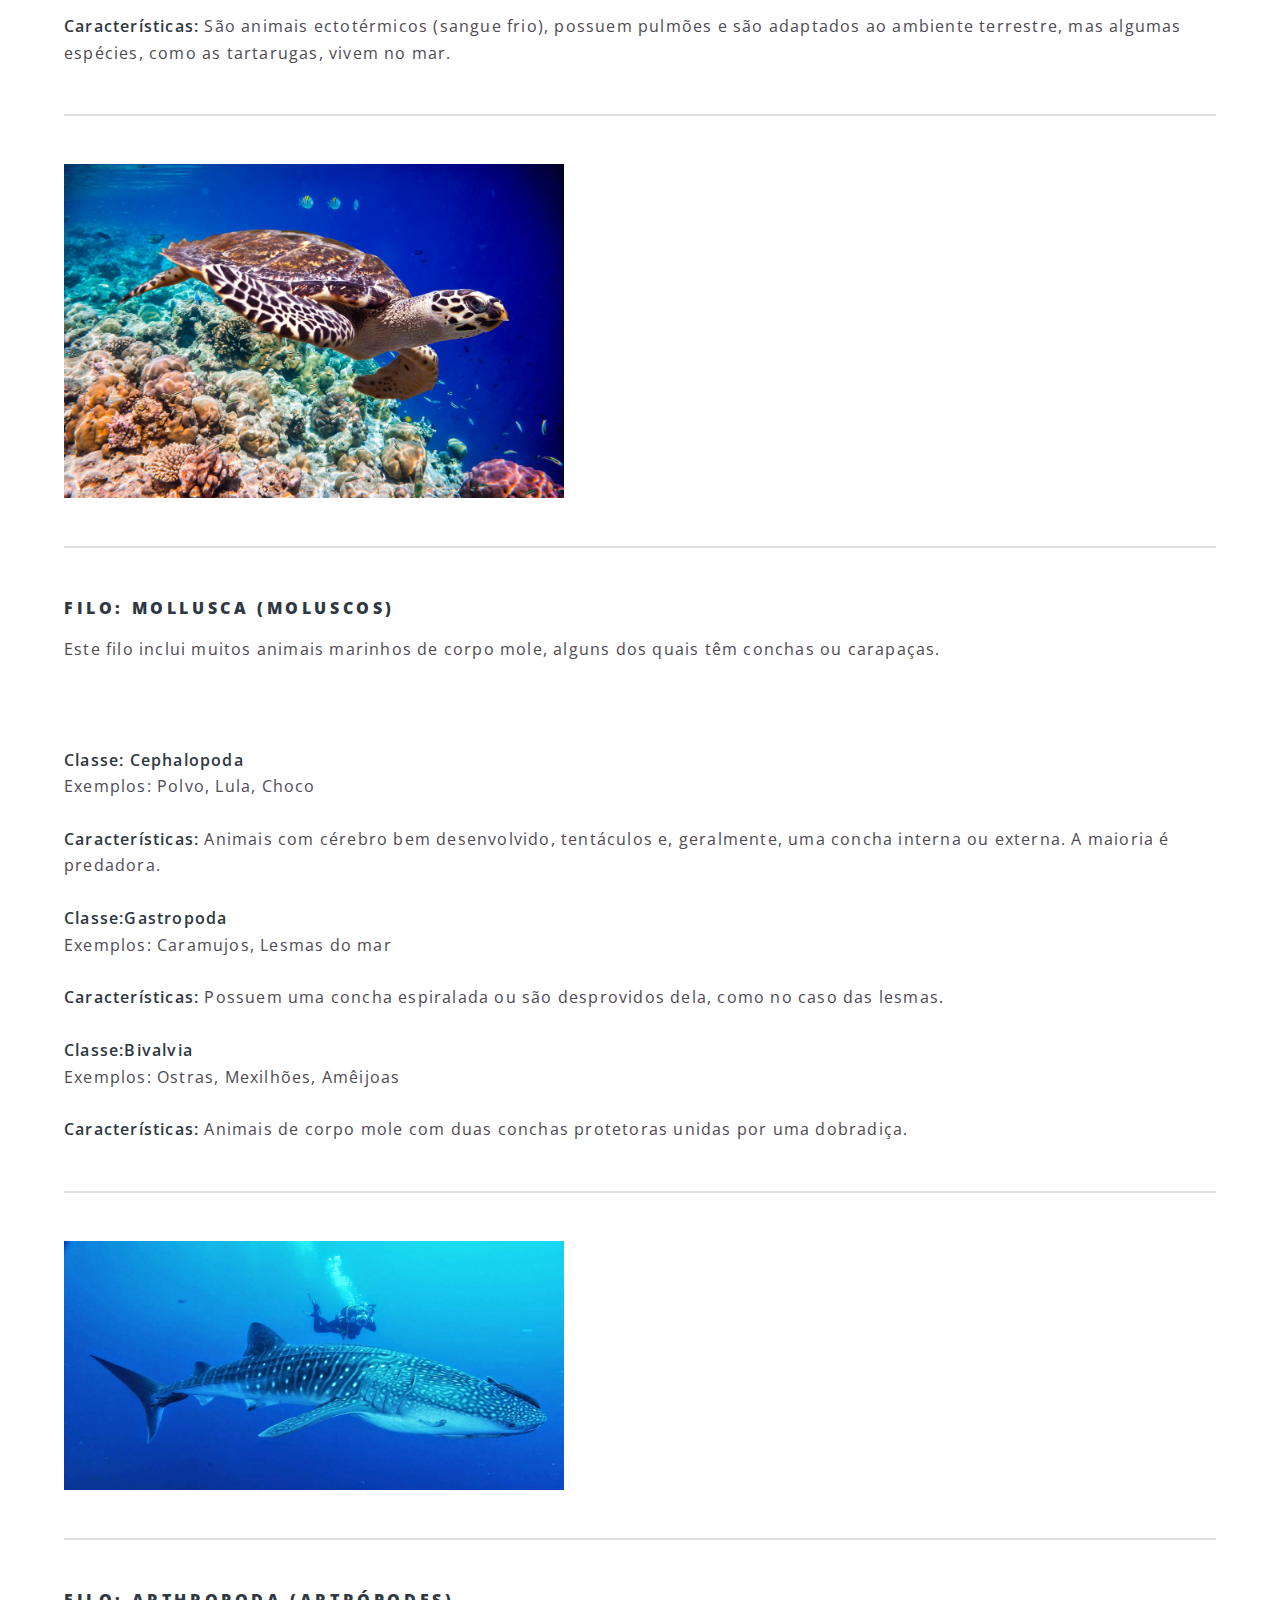
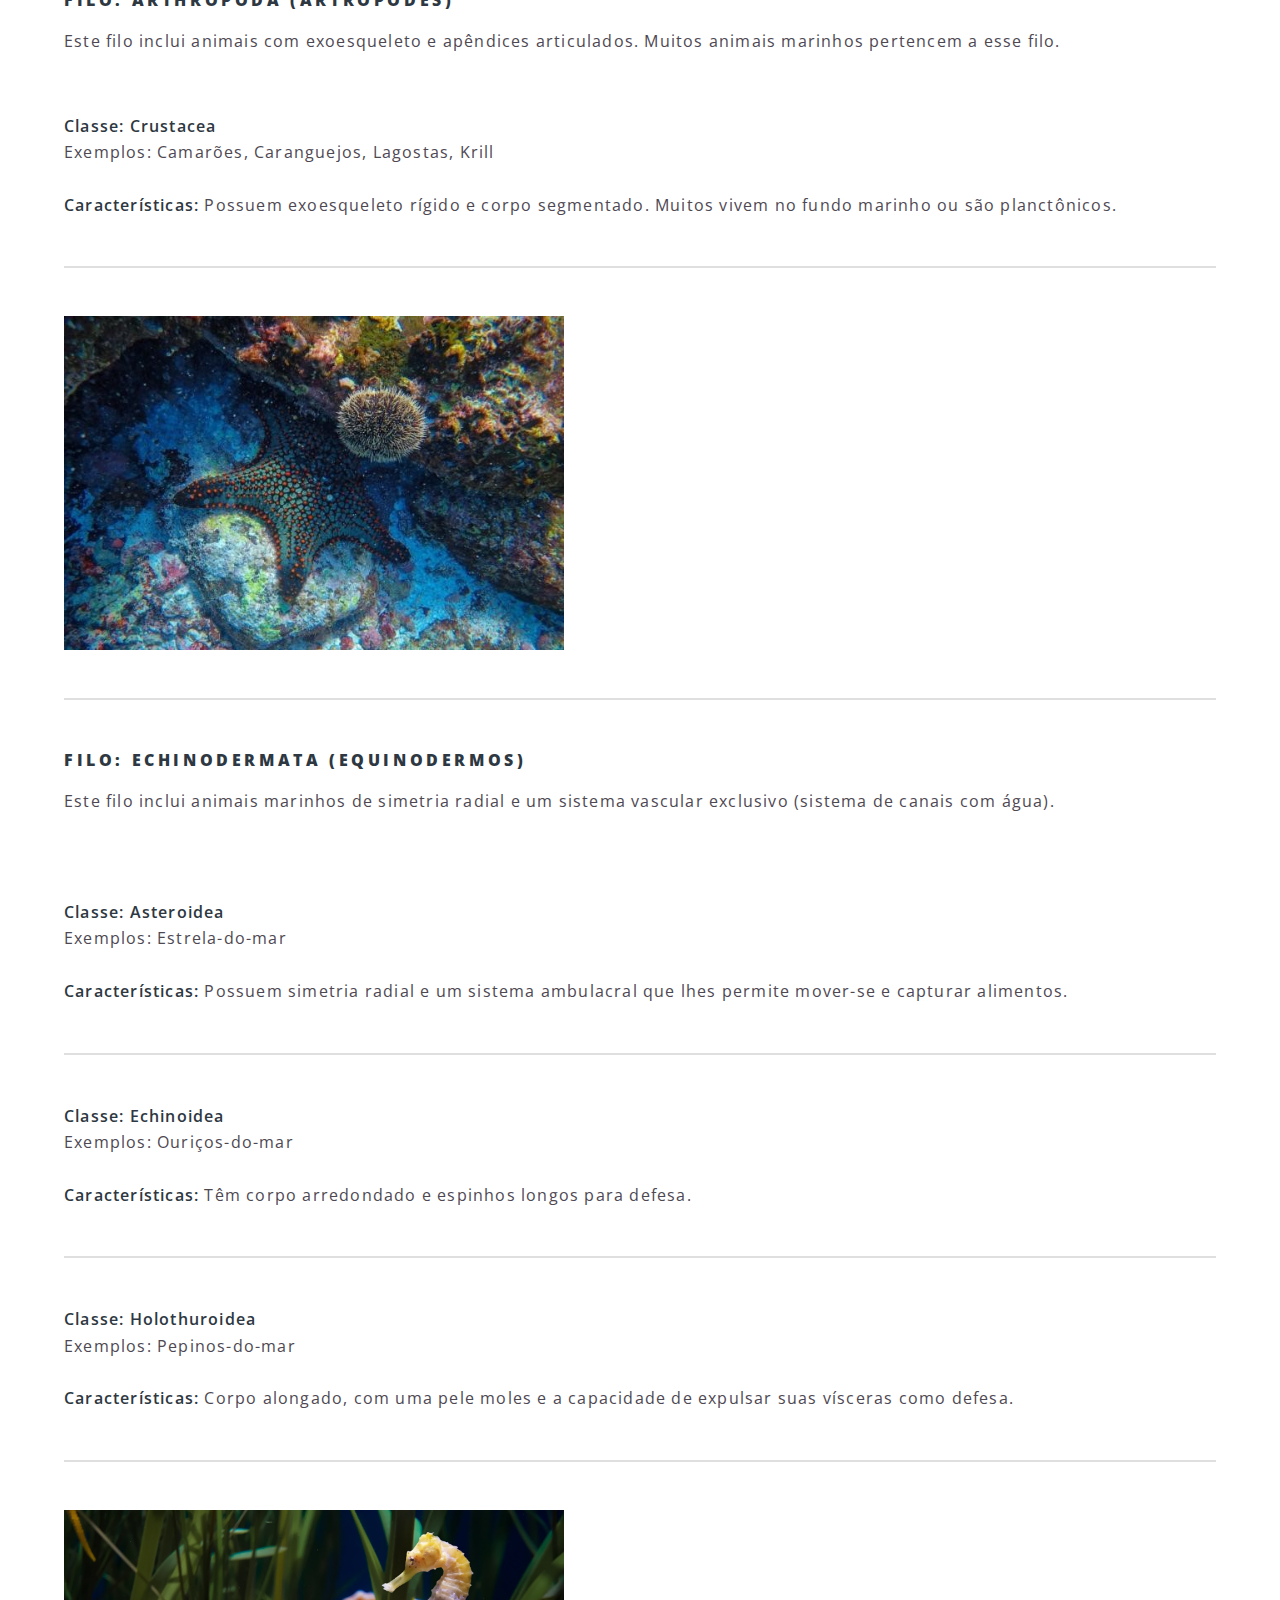
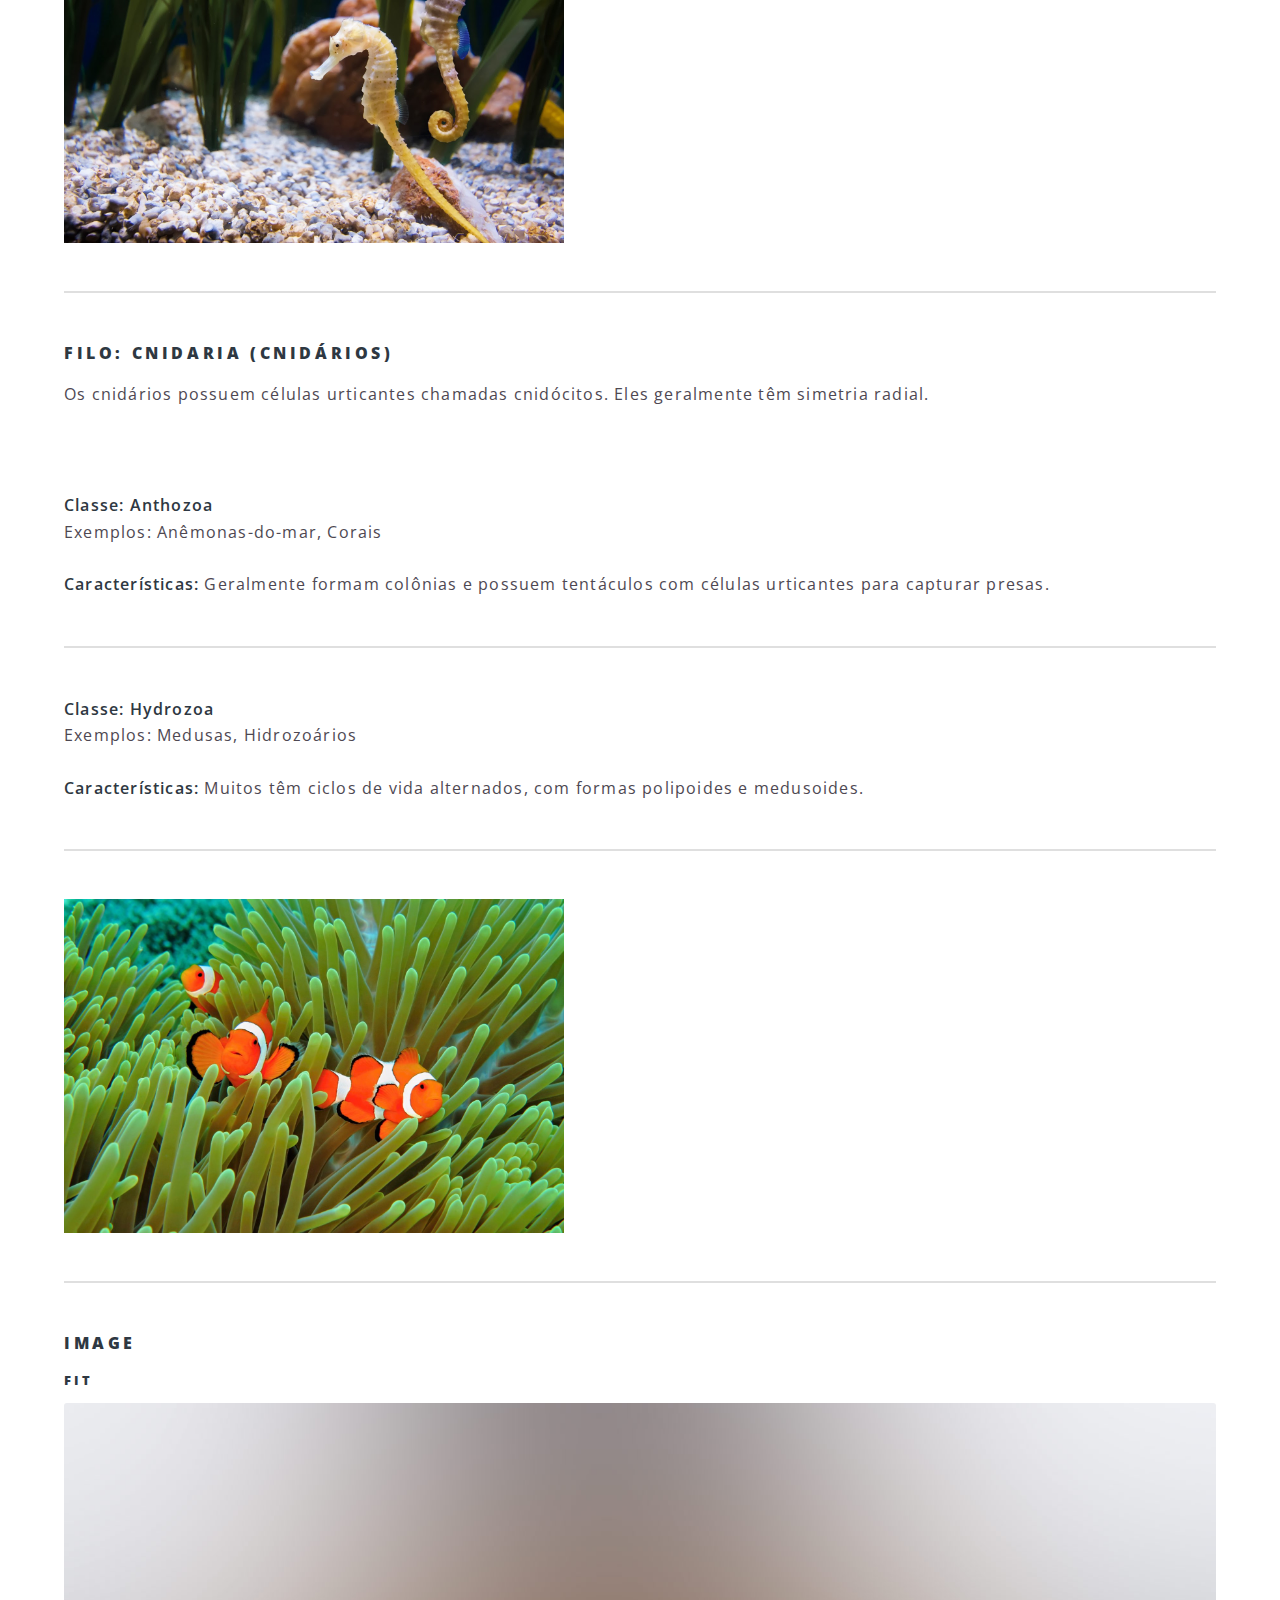
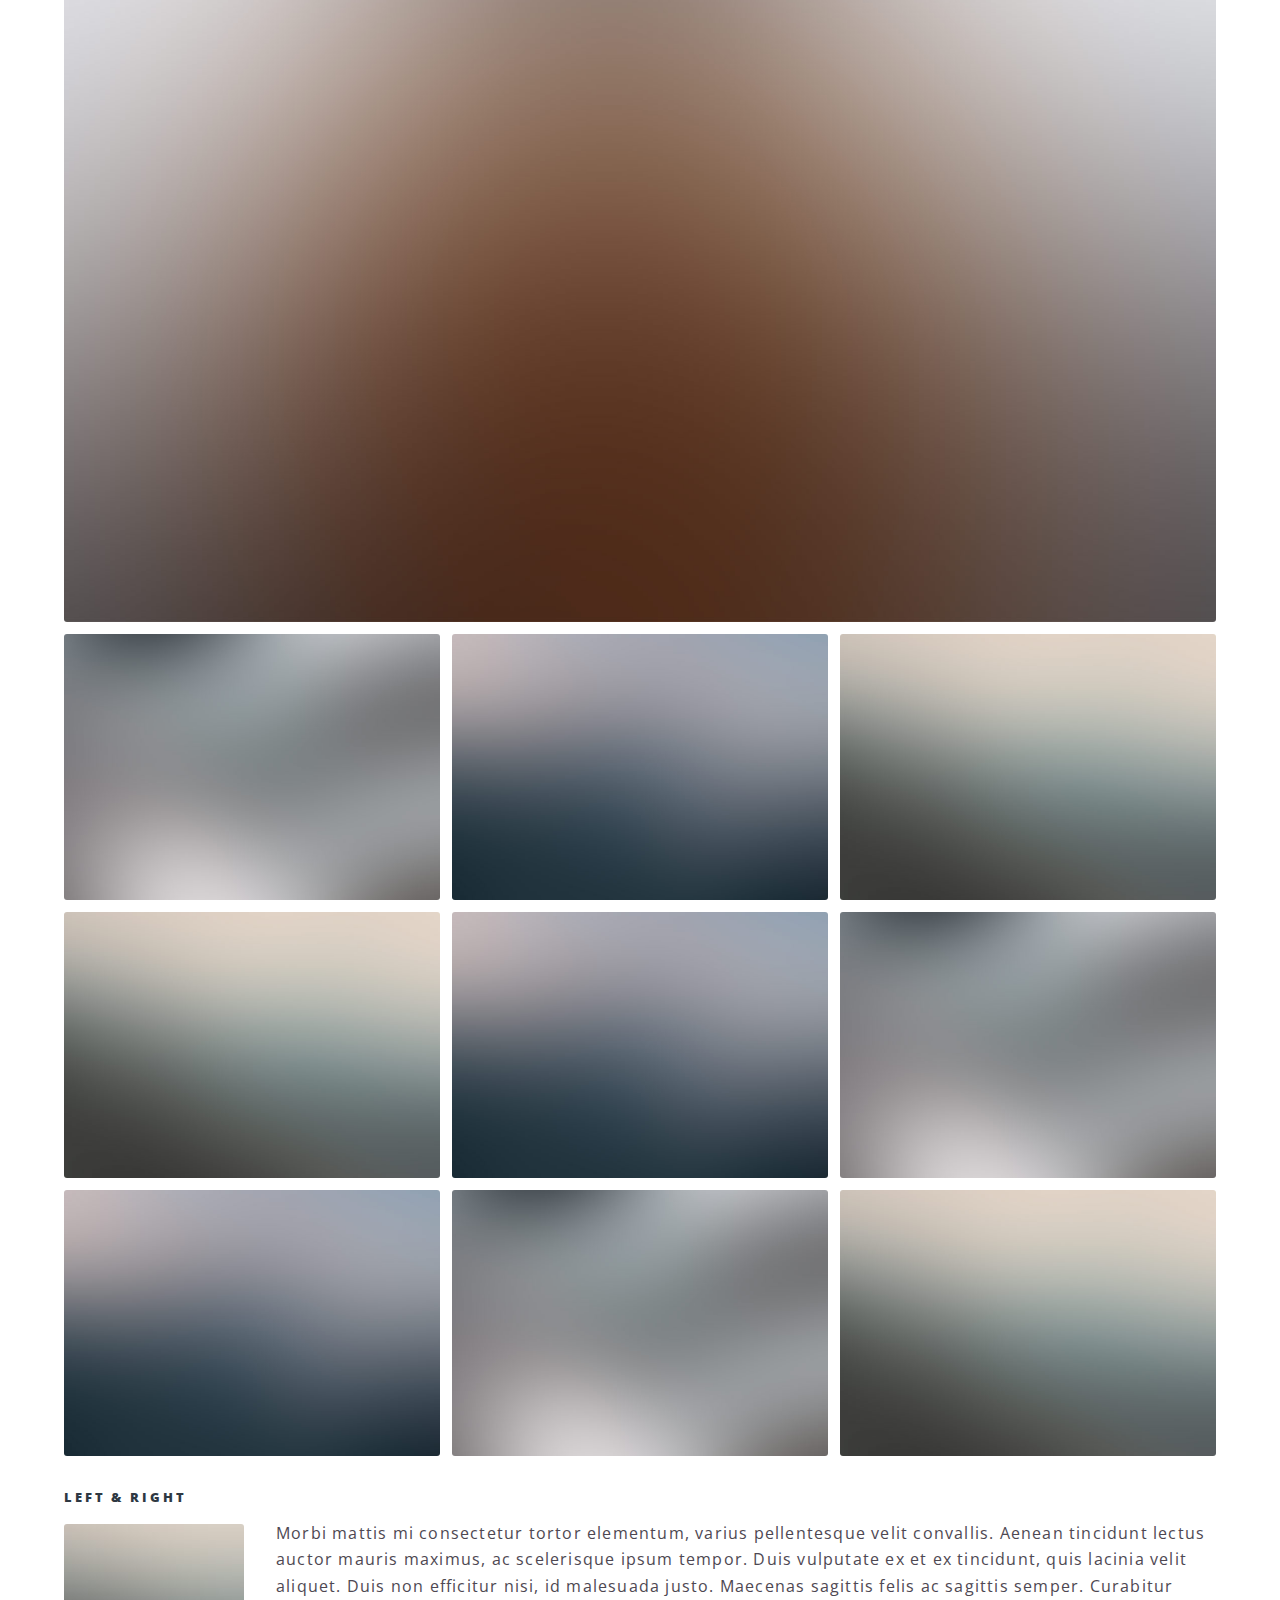
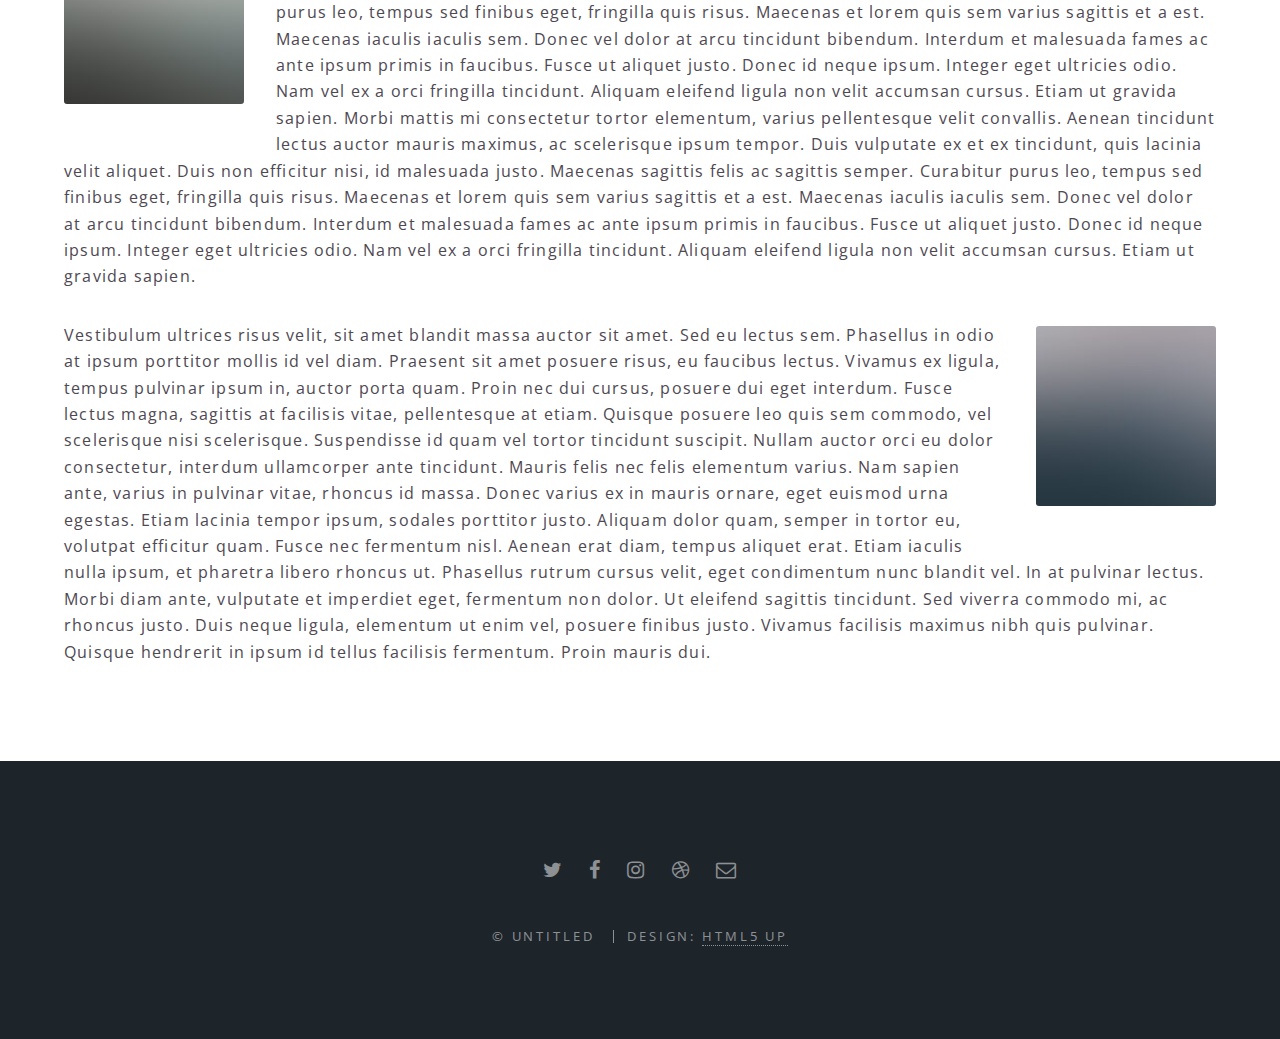
==== commit d106537d: "criação de 1 pág, adcionamento de fts e texto" ====
--- a/elements.html
+++ b/elements.html
@@ -7,7 +7,7 @@
 <html>
 
 <head>
-	<title>Elements - Spectral by HTML5 UP</title>
+	<title>Classificação</title>
 	<meta charset="utf-8" />
 	<meta name="viewport" content="width=device-width, initial-scale=1" />
 	<!--[if lte IE 8]><script src="assets/js/ie/html5shiv.js"></script><![endif]-->
@@ -24,7 +24,7 @@
 
 		<!-- Header -->
 		<header id="header">
-			<h1><a href="index.html">Spectral</a></h1>
+			<h1><a href="index.html">Bio-Marinha</a></h1>
 			<nav id="nav">
 				<ul>
 					<li class="special">
@@ -32,9 +32,9 @@
 						<div id="menu">
 							<ul>
 								<li><a href="index.html">Home</a></li>
-								<li><a href="generic.html">Generic</a></li>
-								<li><a href="elements.html">Elements</a></li>
-								<li><a href="#">Sign Up</a></li>
+								<li><a href="generic.html">Ecossistemas</a></li>
+								<li><a href="elements.html">Classificação-Definições</li>
+								<li><a href="elements2.html">Classificação-Animais</a></li>
 								<li><a href="#">Log In</a></li>
 							</ul>
 						</div>
@@ -47,521 +47,229 @@
 		<article id="main">
 			<header>
 				<h2>Classificação Dos Animais Marinhos</h2>
-				<p>Aliquam ut ex ut interdum donec amet imperdiet eleifend</p>
+				<p>A classificação dos animais marinhos segue o mesmo sistema de classificação biológica <br> usado para
+					todos os seres vivos, com base na taxonomia (hierarquia de categorias biológicas).</p>
 			</header>
 			<section class="wrapper style5">
 				<div class="inner">
 
 					<section>
-						<h4>Baleia Azul</h4>
-						<p>A baleia-azul (nome científico: Balaenoptera musculus) é um mamífero
-							marinho pertencente à subordem dos misticetos (Mysticeti) dos cetáceos.
-							Com até 30 metros de comprimento e mais de 180 t de peso, são os maiores animais que já
-							existiram.</p>
+						<h4>A classificação é feita de acordo com características comuns entre as espécies. Vou
+							apresentar uma visão geral da classificação dos animais marinhos mais comuns, divididos
+							pelos seus grupos principais.</h4>
+
 
 						<hr />
 						<div class="container">
 							<img src="images/Baleia-Azul.jpg" alt="Baleia-Azul" class="imgs-ClasAnimaisMarinhos">
 
-							<div class="text">Reino: Animalia
-								<br>
-								Filo: Chordata
-								<br>
-								Classe: Mammalia
-								<br>
-								Ordem: Cetacea
-								<br>
-								Subordem: Mysticeti
-								<br>
-								Família: Balaenidae
-								<br>
-								Gênero: Balaenoptera
-								<br>
-								Espécie: Balaenoptera musculus <br>
+							<div class="text">
+								<h4>Reino: Animalia (Reino dos animais)</h4>
+								Este é o reino ao qual todos os animais marinhos pertencem, caracterizado por organismos
+								multicelulares que se alimentam de matéria orgânica e possuem um sistema nervoso, em sua
+								maioria.
 							</div>
 						</div>
 
 
 						<hr />
-						<h4>Tartaruga-de-Pente</h4>
-						<p>Tartaruga-de-pente (Eretmochelys imbricata) é uma espécie de animal aquático da família
-							Cheloniidae,
-							conhecido como tartaruga-legítima. Essa espécie de tartaruga vive em recifes de corais em
-							águas mais rasas,
-							sendo raramente encontrada em grandes profundidades, e está presente principalmente em áreas
-							tropicais, mas, algumas vezes,
-							é encontrada em águas subtropicais.
-							<hr />
+						<h4>Filo: Chordata (animais com corda dorsal)</h4>
+						<p>Esse filo inclui animais que possuem uma notocorda (estrutura que se encontra na parte
+							dorsal, em alguns está presente durante a fase embrionária). Dentro desse filo estão muitos
+							dos animais marinhos mais conhecidos, incluindo mamíferos e peixes.
+							<br>
+							<br>
+							<br>
+							<strong>Classe: Mammalia (Mamíferos) </strong><br>
+							Exemplos: Baleias, Golfinhos, Tubarões-baleia <br>
+							<br>
+							<strong>Características:</strong> São endotérmicos (sangue quente), respiram oxigênio (por
+							meio de pulmões),
+							e alimentam seus filhotes com leite. <br>
+							<br>
+							<strong>Classe:</strong> Actinopterygii (Peixes ósseos) <br>
+							Exemplos: Atum, Sardinha, Garoupa
+							<br>
+							<br>
+							<strong>Características: </strong>São ectotérmicos (sangue frio), respiram por brânquias, e
+							a maioria tem
+							esqueleto ósseo.
+							<br>
+							<br>
+							<strong>Classe:</strong> Chondrichthyes (Peixes cartilaginosos)
+							Exemplos: Tubarões, Raias, Mantas
+							<br>
+							<br>
+							<strong>Características: </strong>Têm esqueleto cartilaginoso (ao invés de ósseo) e respiram
+							por brânquias.
+							<br>
+							<br>
+							<strong>Classe:</strong> Reptilia (Répteis)
+							Exemplos: Tartarugas marinhas (como a Tartaruga-de-pente)
+							<br>
+							<br>
+							<strong>Características:</strong> São animais ectotérmicos (sangue frio), possuem pulmões e
+							são adaptados ao
+							ambiente terrestre, mas algumas espécies, como as tartarugas, vivem no mar.
+
+						</p>
+						<hr />
 
 						<div class="container">
 
 							<img src="images/tartaruga-de-pente.jpg" alt="Tartaruga-de-Pente"
 								class="imgs-ClasAnimaisMarinhos">
 
-							<div class="text">Reino: Animalia
-								Filo: Chordata
-								<br>
-								Classe: Reptilia
-								<br>
-								Ordem: Testudines
-								<br>
-								Família: Cheloniidae
-								<br>
-								Gênero: Eretmochelys
-								<br>
-								Espécie: Eretmochelys imbricata</div>
-
-						</div>
-
-
-
-						<hr />
-
-						<h4>Tubarão-Baleia</h4>
-						<p>O Tubarão-Baleia (Rhincodon typus) é o maior peixe do mundo, podendo atingir até 18 metros de
-							comprimento.
-							Embora o nome "tubarão" sugira um predador, esse animal é inofensivo
-							e se alimenta principalmente de plâncton, pequenos peixes e organismos marinhos filtrados
-							através de sua enorme boca.
-							Ele habita águas tropicais e quentes dos oceanos, e é conhecido por sua migração sazonal em
-							busca de alimentos.
+						</div>
+
+
+
+						<hr />
+
+						<h4>Filo: Mollusca (Moluscos)</h4>
+						<p>Este filo inclui muitos animais marinhos de corpo mole, alguns dos quais têm conchas ou
+							carapaças.</p>
+						<br>
+						<br>
+						<p>
+							<strong>Classe: Cephalopoda </strong><br>
+							Exemplos: Polvo, Lula, Choco
+							<br>
+							<br>
+							<strong>Características:</strong> Animais com cérebro bem desenvolvido, tentáculos e,
+							geralmente, uma concha
+							interna ou externa. A maioria é predadora.
+							<br>
+							<br>
+							<strong>Classe:Gastropoda</strong> <br>
+							Exemplos: Caramujos, Lesmas do mar
+							<br>
+							<br>
+							<strong>Características: </strong>Possuem uma concha espiralada ou são desprovidos dela,
+							como no caso das
+							lesmas.
+							<br>
+							<br>
+							<strong>Classe:Bivalvia</strong> <br>
+							Exemplos: Ostras, Mexilhões, Amêijoas
+							<br>
+							<br>
+							<strong>Características:</strong> Animais de corpo mole com duas conchas protetoras unidas
+							por uma dobradiça.
+						</p>
+						<hr />
+
+						<div class="container">
+
+							<img src="images/tubarao-baleia.jpg" alt="Tubarão-Baleia" class="imgs-ClasAnimaisMarinhos">
+
+						</div>
+
+						<hr />
+
+						<h4>Filo: Arthropoda (Artrópodes)</h4>
+						<p>Este filo inclui animais com exoesqueleto e apêndices articulados. Muitos animais marinhos
+							pertencem a esse filo.</p>
+						<br>
+
+						<p><strong>Classe: Crustacea</strong><br>
+							Exemplos: Camarões, Caranguejos, Lagostas, Krill
+							<br>
+							<br>
+							<strong>Características:</strong> Possuem exoesqueleto rígido e corpo segmentado. Muitos
+							vivem no fundo
+							marinho ou são planctônicos.
+						</p>
+
+
+
+						<hr />
+
+						<div class="container">
+
+							<img src="images/Estrela-do-mar.jpg" alt="Estrela-do-mar" class="imgs-ClasAnimaisMarinhos">
+
+						</div>
+						<hr />
+
+						<h4>Filo: Echinodermata (Equinodermos)</h4>
+						<p>Este filo inclui animais marinhos de simetria radial e um sistema vascular exclusivo (sistema
+							de canais com água).</p>
+						<br>
+						<br>
+						<p><strong>Classe: Asteroidea</strong><br>
+							Exemplos: Estrela-do-mar
+							<br>
+							<br>
+							<strong>Características:</strong> Possuem simetria radial e um sistema ambulacral que lhes
+							permite mover-se e
+							capturar alimentos.
+							<br>
 							<hr />
-
-						<div class="container">
-
-							<img src="images/tubarao-baleia.jpg" alt="Tubarão-Baleia" class="imgs-ClasAnimaisMarinhos">
-
-							<div class="text">Reino: Animalia
-								Filo: Chordata
-								<br>
-								Classe: Chondrichthyes
-								<br>
-								Ordem: Orectolobiformes
-								<br>
-								Família: Rhincodontidae
-								<br>
-								Gênero: Rhincodon
-								<br>
-								Espécie: Rhincodon typus</div>
-						</div>
-
-						<hr />
-
-						<h4>Estrela-do-mar</h4>
-						<p>É encontrado ao longo do litoral brasileiro, nos fundos de pedras e corais ou onde existem
-							estruturas submersas, onde vive em tocas.
-							Eventualmente pode ser encontrada em estuários. Alimenta-se de peixes, lagostas, camarões,
-							ouriços, moluscos e lulas.
-
+							<strong>Classe: Echinoidea</strong><br>
+							Exemplos: Ouriços-do-mar
+							<br>
+							<br>
+							<strong>Características: </strong>Têm corpo arredondado e espinhos longos para defesa.
 							<hr />
 
-						<div class="container">
-
-							<img src="images/Estrela-do-mar.jpg" alt="Estrela-do-mar" class="imgs-ClasAnimaisMarinhos">
-
-
-							<div class="text"> Reino: Animalia
-								<br>
-								Filo: Echinodermata
-								<br>
-								Classe: Asteroidea
-								<br>
-								Ordem: Forcipulatida
-								<br>
-								Família: Asteriidae
-								<br>
-								Gênero: Asterias
-								<br>
-								Espécie: Asterias rubens (um exemplo comum de estrela-do-mar)</div>
-						</div>
-						<hr />
-
-						<h4>Cavalos-marinhos</h4>
-						<p>Os cavalos-marinhos são pequenos peixes da família Syngnathidae, conhecidos por sua forma
-							peculiar que lembra um cavalo,
-							com uma cabeça alongada e corpo curvado. Eles são encontrados em águas rasas de regiões
-							tropicais e temperadas, em ambientes como recifes de corais,
-							ervas marinhas e manguezais.
-							<hr />
+							<strong>Classe: Holothuroidea</strong><br>
+							Exemplos: Pepinos-do-mar
+							<br>
+							<br>
+							<strong>Características:</strong> Corpo alongado, com uma pele moles e a capacidade de
+							expulsar suas vísceras
+							como defesa.
+						</p>
+
+						<hr />
 
 						<div class="container">
 
 							<img src="images/Cavalos-marinhos.jpg" alt="Cavalos-marinhos"
 								class="imgs-ClasAnimaisMarinhos">
 
-							<div class="text"> Reino: Animalia
-								<br>
-								Filo: Chordata
-								<br>
-								Classe: Actinopterygii (peixes ósseos)
-								<br>
-								Ordem: Syngnathiformes
-								<br>
-								Família: Syngnathidae
-								<br>
-								Gênero: Hippocampus
-								<br>
-								Espécie: Hippocampus comes (um exemplo de cavalo-marinho)</div>
-
-
-						</div>
-
-
-						<hr />
-						<h4>Anêmonas-do-Mar</h4>
-						<p>As anêmonas-do-mar são animais marinhos que pertencem ao filo Cnidaria, assim como as
-							águas-vivas e corais.
-							Elas possuem um corpo cilíndrico e estão fixadas ao fundo marinho ou a outras superfícies,
-							com tentáculos ao redor da boca.
-							Esses tentáculos são cobertos por células urticantes chamadas cnidócitos, que liberam veneno
-							para capturar e imobilizar suas presas,
-							como pequenos peixes e invertebrados.
-							<hr />
+
+						</div>
+
+
+						<hr />
+						<h4>Filo: Cnidaria (Cnidários)</h4>
+						<p>Os cnidários possuem células urticantes chamadas cnidócitos. Eles geralmente têm simetria
+							radial.</p>
+						<br>
+						<br>
+
+						<p><strong>Classe: Anthozoa</strong><br>
+							Exemplos: Anêmonas-do-mar, Corais
+							<br>
+							<br>
+							<strong>Características:</strong> Geralmente formam colônias e possuem tentáculos com
+							células urticantes para
+							capturar presas.
+						</p>
+						<hr />
+
+						<strong>Classe: Hydrozoa</strong><br>
+						Exemplos: Medusas, Hidrozoários
+						<br>
+						<br>
+						<strong>Características:</strong> Muitos têm ciclos de vida alternados, com formas polipoides e medusoides.
+
+
+						<hr />
 
 						<div class="container">
 
 							<img src="images/anemonas-do-mar.jpg" alt="Anêmonas-do-Mar"
 								class="imgs-ClasAnimaisMarinhos">
-
-							<div class="text">Reino: Animalia
-								<br>
-								Filo: Cnidaria
-								<br>
-								Classe: Anthozoa
-								<br>
-								Ordem: Actiniaria
-								<br>
-								Família: Actiniidae
-								<br>
-								Gênero: Actinia
-								<br>
-								Espécie: Actinia equina (um exemplo comum de anêmona-do-mar) </div>
-
-						</div>
-
-
-						<hr />
-						<h4>Golfinho-Comum</h4>
-						<p>O golfinho-comum (Delphinus delphis) é uma espécie de golfinho amplamente distribuída nos
-							oceanos temperados e tropicais ao redor do mundo.
-							Ele é conhecido por sua aparência graciosa, com um corpo esguio, bico alongado e uma
-							característica mancha escura em forma de "sela" nas costas,
-							que ajuda na identificação da espécie.
-							<hr />
-
-						<div class="container">
-							<img src="images/golfinho-comum.jpg" alt="golfinho-comum" class="imgs-ClasAnimaisMarinhos">
-
-							<div class="text">Reino: Animalia
-								<br>
-								Filo: Chordata
-								<br>
-								Classe: Mammalia
-								<br>
-								Ordem: Cetacea
-								<br>
-								Família: Delphinidae
-								<br>
-								Gênero: Delphinus
-								<br>
-								Espécie: Delphinus delphis</div>
-
-						</div>
-
-						<hr />
-						<h4>Peixe Garoupa</h4>
-						<p>É um peixe encontrado ao longo do litoral brasileiro, nos fundos de pedras e corais ou onde
-							existem estruturas submersas, onde vive em tocas.
-							Eventualmente pode ser encontrada em estuários. Alimenta-se de peixes, lagostas, camarões,
-							ouriços, moluscos e lulas
-							<hr />
-
-
-						<div class="container">
-							<img src="images/peixe-garoupa.jpg" alt="peixe-garoupa" class="imgs-ClasAnimaisMarinhos">
-
-							<div class="text"> Reino: Animalia
-								<br>
-
-								Filo: Chordata
-								<br>
-								Classe: Actinopterygii (peixes ósseos)
-								<br>
-								Ordem: Perciformes
-								<br>
-								Família: Serranidae
-								<br>
-								Subfamília: Epinephelinae
-								<br>
-								Gênero: Vários (por exemplo, Epinephelus ou Mycteroperca)</div>
-
-						</div>
-						<hr />
-
-
-
-
-						while (!deck.isInOrder()) {
-						print 'Iteration ' + i;
-						deck.shuffle();
-						i++;
-						}
-
-						print 'It took ' + i + ' iterations to sort the deck.';</code></pre>
-					</section>
-
-					<section>
-						<h4>Lists</h4>
-						<div class="row">
-							<div class="6u 12u$(medium)">
-								<h5>Unordered</h5>
-								<ul>
-									<li>Dolor pulvinar etiam.</li>
-									<li>Sagittis adipiscing.</li>
-									<li>Felis enim feugiat.</li>
-								</ul>
-								<h5>Alternate</h5>
-								<ul class="alt">
-									<li>Dolor pulvinar etiam.</li>
-									<li>Sagittis adipiscing.</li>
-									<li>Felis enim feugiat.</li>
-								</ul>
-							</div>
-							<div class="6u$ 12u$(medium)">
-								<h5>Ordered</h5>
-								<ol>
-									<li>Dolor pulvinar etiam.</li>
-									<li>Etiam vel felis viverra.</li>
-									<li>Felis enim feugiat.</li>
-									<li>Dolor pulvinar etiam.</li>
-									<li>Etiam vel felis lorem.</li>
-									<li>Felis enim et feugiat.</li>
-								</ol>
-								<h5>Icons</h5>
-								<ul class="icons">
-									<li><a href="#" class="icon fa-twitter"><span class="label">Twitter</span></a></li>
-									<li><a href="#" class="icon fa-facebook"><span class="label">Facebook</span></a>
-									</li>
-									<li><a href="#" class="icon fa-instagram"><span class="label">Instagram</span></a>
-									</li>
-									<li><a href="#" class="icon fa-github"><span class="label">Github</span></a></li>
-								</ul>
-							</div>
-						</div>
-						<h5>Actions</h5>
-						<div class="row">
-							<div class="6u 12u$(medium)">
-								<ul class="actions">
-									<li><a href="#" class="button special">Default</a></li>
-									<li><a href="#" class="button">Default</a></li>
-								</ul>
-								<ul class="actions small">
-									<li><a href="#" class="button special small">Small</a></li>
-									<li><a href="#" class="button small">Small</a></li>
-								</ul>
-								<ul class="actions vertical">
-									<li><a href="#" class="button special">Default</a></li>
-									<li><a href="#" class="button">Default</a></li>
-								</ul>
-								<ul class="actions vertical small">
-									<li><a href="#" class="button special small">Small</a></li>
-									<li><a href="#" class="button small">Small</a></li>
-								</ul>
-							</div>
-							<div class="6u 12u$(medium)">
-								<ul class="actions vertical">
-									<li><a href="#" class="button special fit">Default</a></li>
-									<li><a href="#" class="button fit">Default</a></li>
-								</ul>
-								<ul class="actions vertical small">
-									<li><a href="#" class="button special small fit">Small</a></li>
-									<li><a href="#" class="button small fit">Small</a></li>
-								</ul>
-							</div>
-						</div>
-					</section>
-
-					<section>
-						<h4>Table</h4>
-						<h5>Default</h5>
-						<div class="table-wrapper">
-							<table>
-								<thead>
-									<tr>
-										<th>Name</th>
-										<th>Description</th>
-										<th>Price</th>
-									</tr>
-								</thead>
-								<tbody>
-									<tr>
-										<td>Item One</td>
-										<td>Ante turpis integer aliquet porttitor.</td>
-										<td>29.99</td>
-									</tr>
-									<tr>
-										<td>Item Two</td>
-										<td>Vis ac commodo adipiscing arcu aliquet.</td>
-										<td>19.99</td>
-									</tr>
-									<tr>
-										<td>Item Three</td>
-										<td> Morbi faucibus arcu accumsan lorem.</td>
-										<td>29.99</td>
-									</tr>
-									<tr>
-										<td>Item Four</td>
-										<td>Vitae integer tempus condimentum.</td>
-										<td>19.99</td>
-									</tr>
-									<tr>
-										<td>Item Five</td>
-										<td>Ante turpis integer aliquet porttitor.</td>
-										<td>29.99</td>
-									</tr>
-								</tbody>
-								<tfoot>
-									<tr>
-										<td colspan="2"></td>
-										<td>100.00</td>
-									</tr>
-								</tfoot>
-							</table>
-						</div>
-
-						<h5>Alternate</h5>
-						<div class="table-wrapper">
-							<table class="alt">
-								<thead>
-									<tr>
-										<th>Name</th>
-										<th>Description</th>
-										<th>Price</th>
-									</tr>
-								</thead>
-								<tbody>
-									<tr>
-										<td>Item One</td>
-										<td>Ante turpis integer aliquet porttitor.</td>
-										<td>29.99</td>
-									</tr>
-									<tr>
-										<td>Item Two</td>
-										<td>Vis ac commodo adipiscing arcu aliquet.</td>
-										<td>19.99</td>
-									</tr>
-									<tr>
-										<td>Item Three</td>
-										<td> Morbi faucibus arcu accumsan lorem.</td>
-										<td>29.99</td>
-									</tr>
-									<tr>
-										<td>Item Four</td>
-										<td>Vitae integer tempus condimentum.</td>
-										<td>19.99</td>
-									</tr>
-									<tr>
-										<td>Item Five</td>
-										<td>Ante turpis integer aliquet porttitor.</td>
-										<td>29.99</td>
-									</tr>
-								</tbody>
-								<tfoot>
-									<tr>
-										<td colspan="2"></td>
-										<td>100.00</td>
-									</tr>
-								</tfoot>
-							</table>
-						</div>
-					</section>
-
-					<section>
-						<h4>Buttons</h4>
-						<ul class="actions">
-							<li><a href="#" class="button special">Special</a></li>
-							<li><a href="#" class="button">Default</a></li>
-						</ul>
-						<ul class="actions">
-							<li><a href="#" class="button big">Big</a></li>
-							<li><a href="#" class="button">Default</a></li>
-							<li><a href="#" class="button small">Small</a></li>
-						</ul>
-						<ul class="actions fit">
-							<li><a href="#" class="button fit">Fit</a></li>
-							<li><a href="#" class="button special fit">Fit</a></li>
-							<li><a href="#" class="button fit">Fit</a></li>
-						</ul>
-						<ul class="actions fit small">
-							<li><a href="#" class="button special fit small">Fit + Small</a></li>
-							<li><a href="#" class="button fit small">Fit + Small</a></li>
-							<li><a href="#" class="button special fit small">Fit + Small</a></li>
-						</ul>
-						<ul class="actions">
-							<li><a href="#" class="button special icon fa-download">Icon</a></li>
-							<li><a href="#" class="button icon fa-download">Icon</a></li>
-						</ul>
-						<ul class="actions">
-							<li><span class="button special disabled">Disabled</span></li>
-							<li><span class="button disabled">Disabled</span></li>
-						</ul>
-					</section>
-
-					<section>
-						<h4>Form</h4>
-						<form method="post" action="#">
-							<div class="row uniform">
-								<div class="6u 12u$(xsmall)">
-									<input type="text" name="demo-name" id="demo-name" value="" placeholder="Name" />
-								</div>
-								<div class="6u$ 12u$(xsmall)">
-									<input type="email" name="demo-email" id="demo-email" value=""
-										placeholder="Email" />
-								</div>
-								<div class="12u$">
-									<div class="select-wrapper">
-										<select name="demo-category" id="demo-category">
-											<option value="">- Category -</option>
-											<option value="1">Manufacturing</option>
-											<option value="1">Shipping</option>
-											<option value="1">Administration</option>
-											<option value="1">Human Resources</option>
-										</select>
-									</div>
-								</div>
-								<div class="4u 12u$(small)">
-									<input type="radio" id="demo-priority-low" name="demo-priority" checked>
-									<label for="demo-priority-low">Low</label>
-								</div>
-								<div class="4u 12u$(small)">
-									<input type="radio" id="demo-priority-normal" name="demo-priority">
-									<label for="demo-priority-normal">Normal</label>
-								</div>
-								<div class="4u$ 12u$(small)">
-									<input type="radio" id="demo-priority-high" name="demo-priority">
-									<label for="demo-priority-high">High</label>
-								</div>
-								<div class="6u 12u$(small)">
-									<input type="checkbox" id="demo-copy" name="demo-copy">
-									<label for="demo-copy">Email me a copy</label>
-								</div>
-								<div class="6u$ 12u$(small)">
-									<input type="checkbox" id="demo-human" name="demo-human" checked>
-									<label for="demo-human">Not a robot</label>
-								</div>
-								<div class="12u$">
-									<textarea name="demo-message" id="demo-message" placeholder="Enter your message"
-										rows="6"></textarea>
-								</div>
-								<div class="12u$">
-									<ul class="actions">
-										<li><input type="submit" value="Send Message" class="special" /></li>
-										<li><input type="reset" value="Reset" /></li>
-									</ul>
-								</div>
-							</div>
-						</form>
-					</section>
+						</div>
+
+
+						<hr />
+						
+
+					
 
 					<section>
 						<h4>Image</h4>
--- a/assets/css/elem.css
+++ b/assets/css/elem.css
@@ -10,9 +10,9 @@
   }
 
   .imgs-ClasAnimaisMarinhos {
-    width: 300px; /* Define a largura da imagem */
+    width: 500px; /* Define a largura da imagem */
     height: auto; /* Mantém a proporção da imagem */
-    margin-right: 50px; /* Espaço entre a imagem e o texto */
+    margin-right: 5rem; /* Espaço entre a imagem e o texto */
   }
 
   .text {
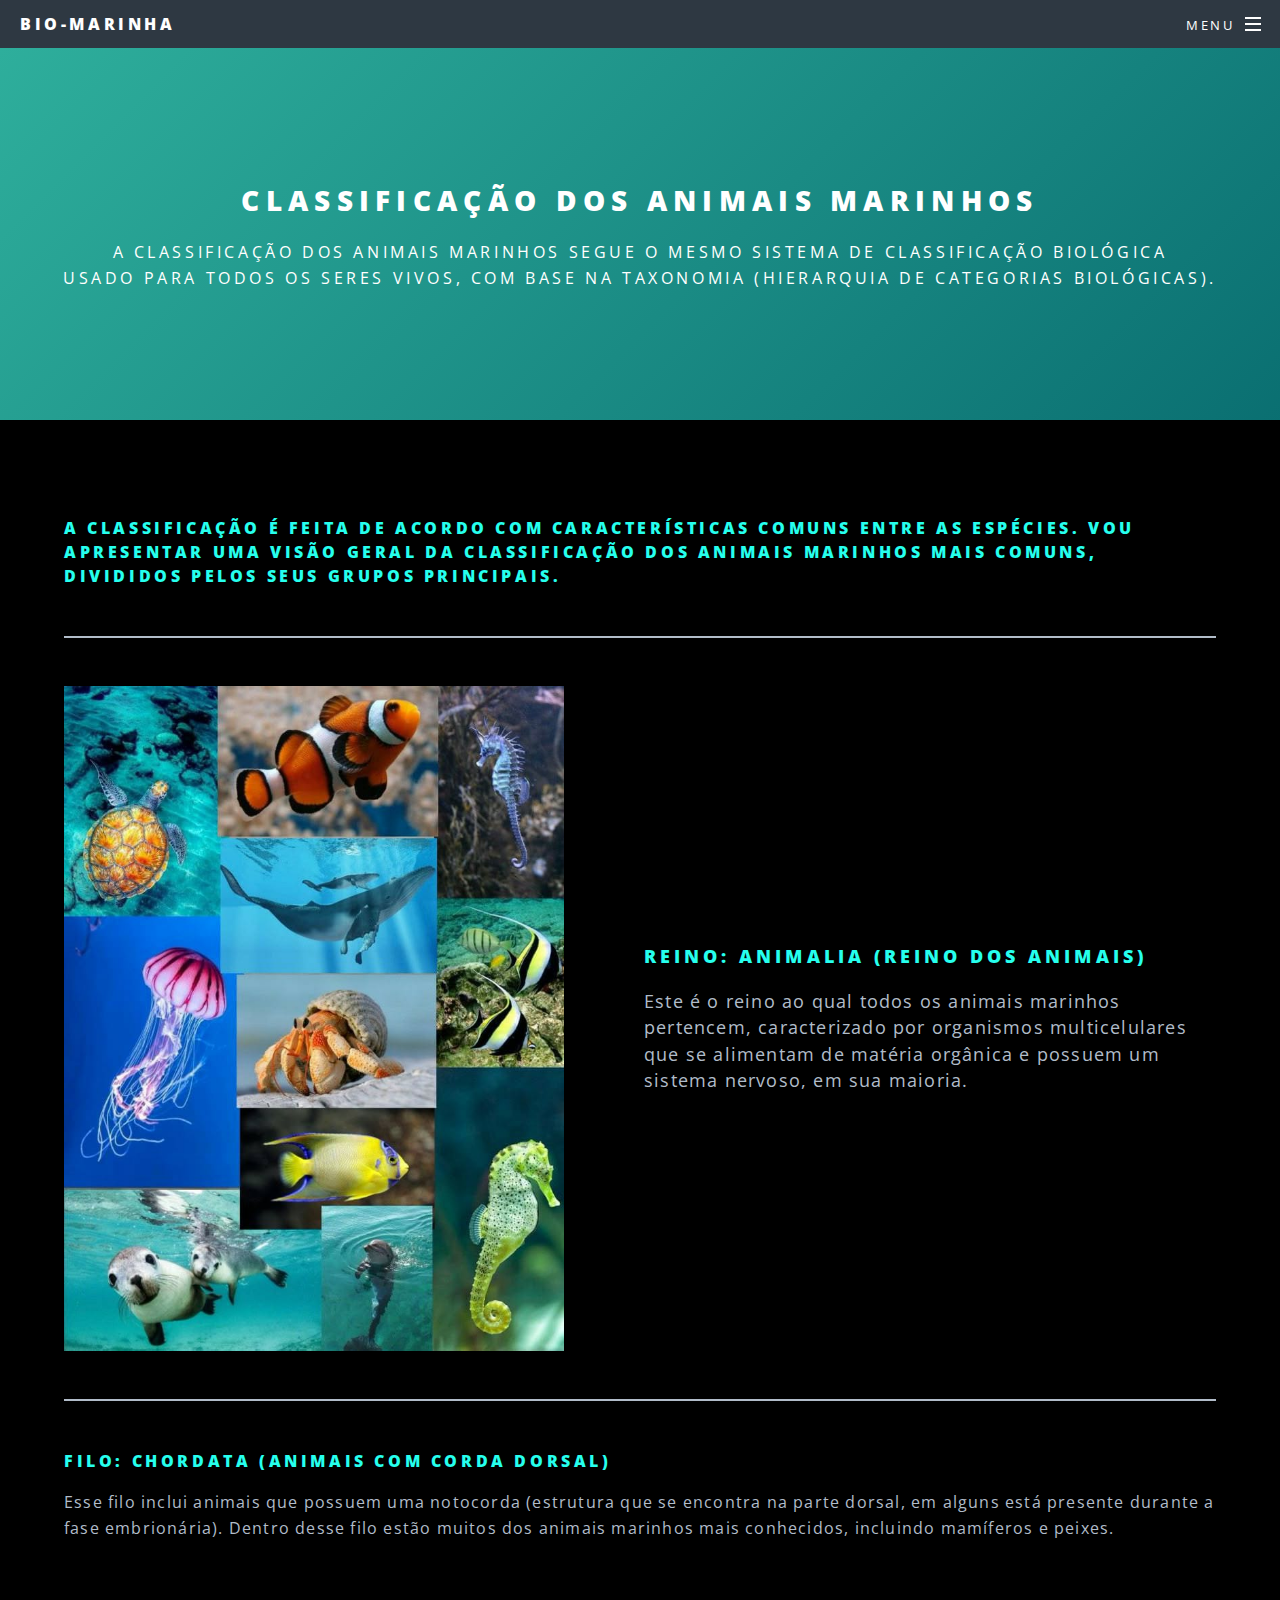
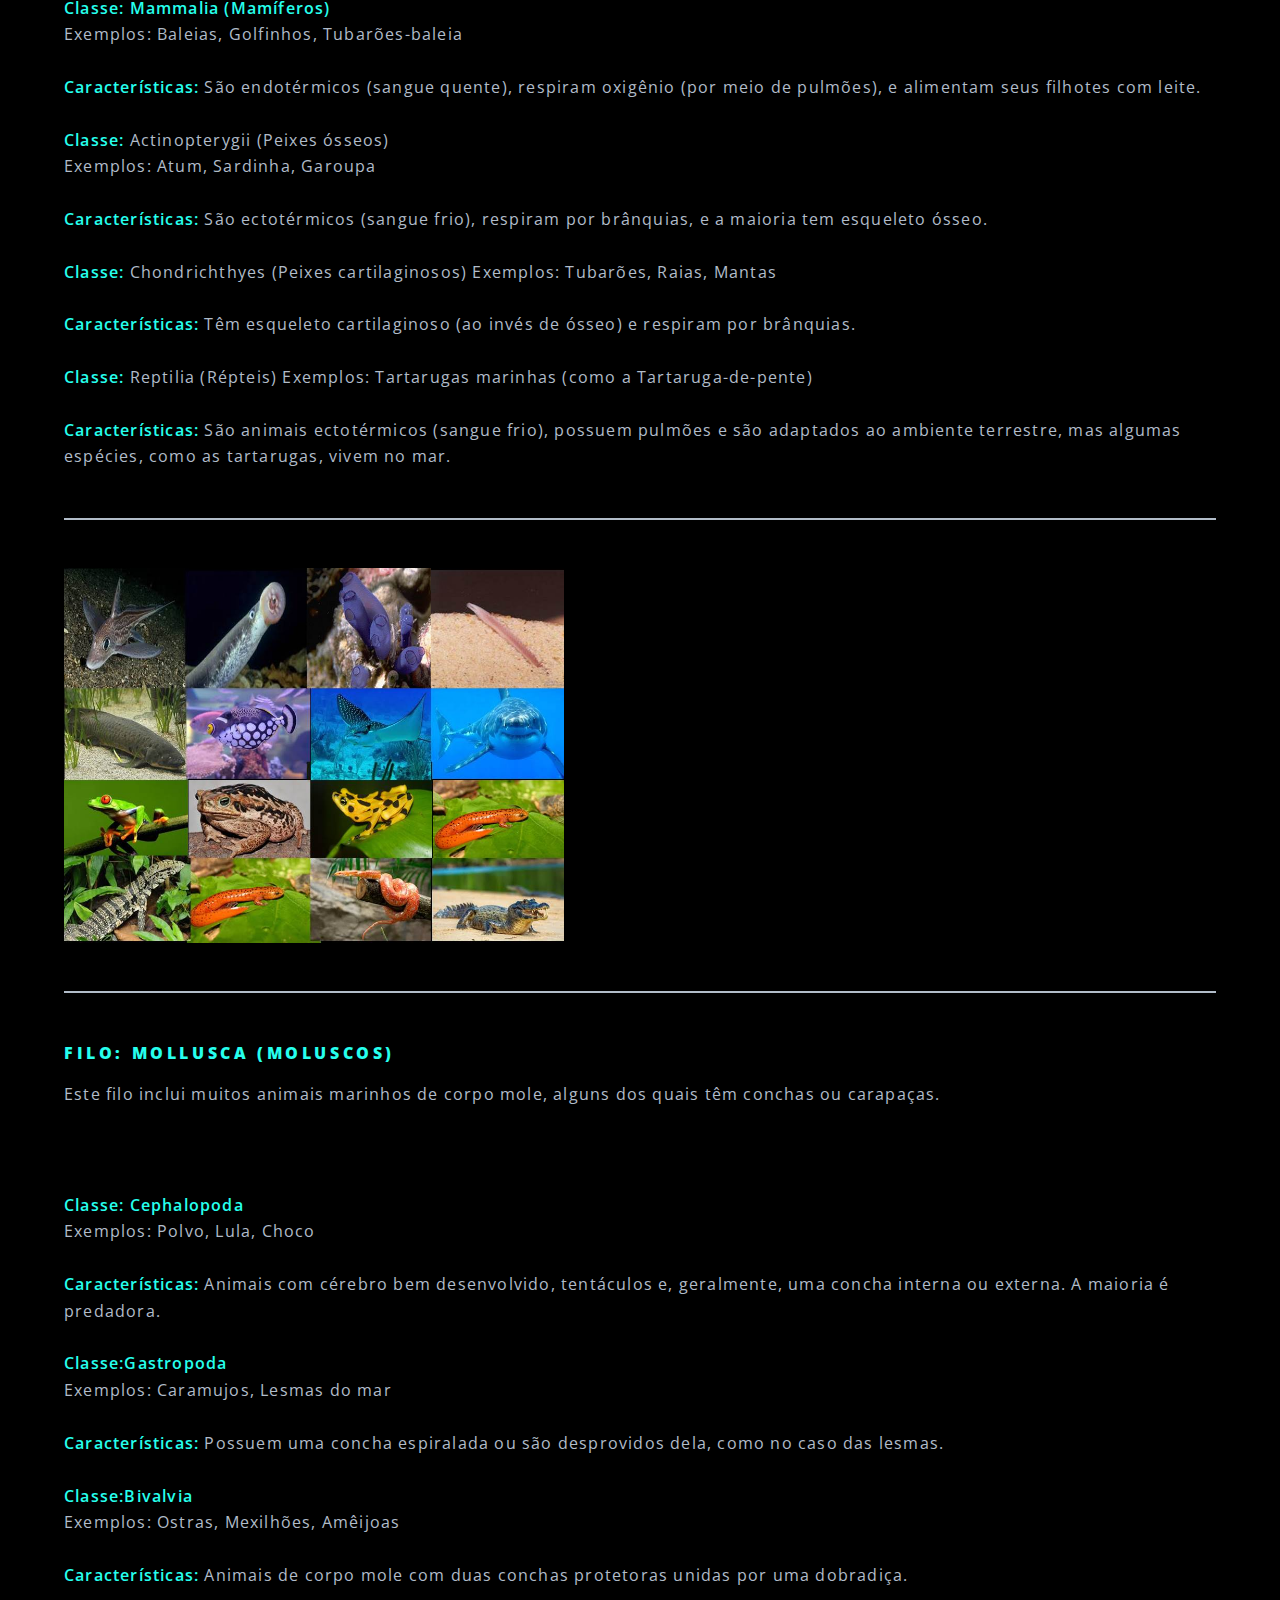
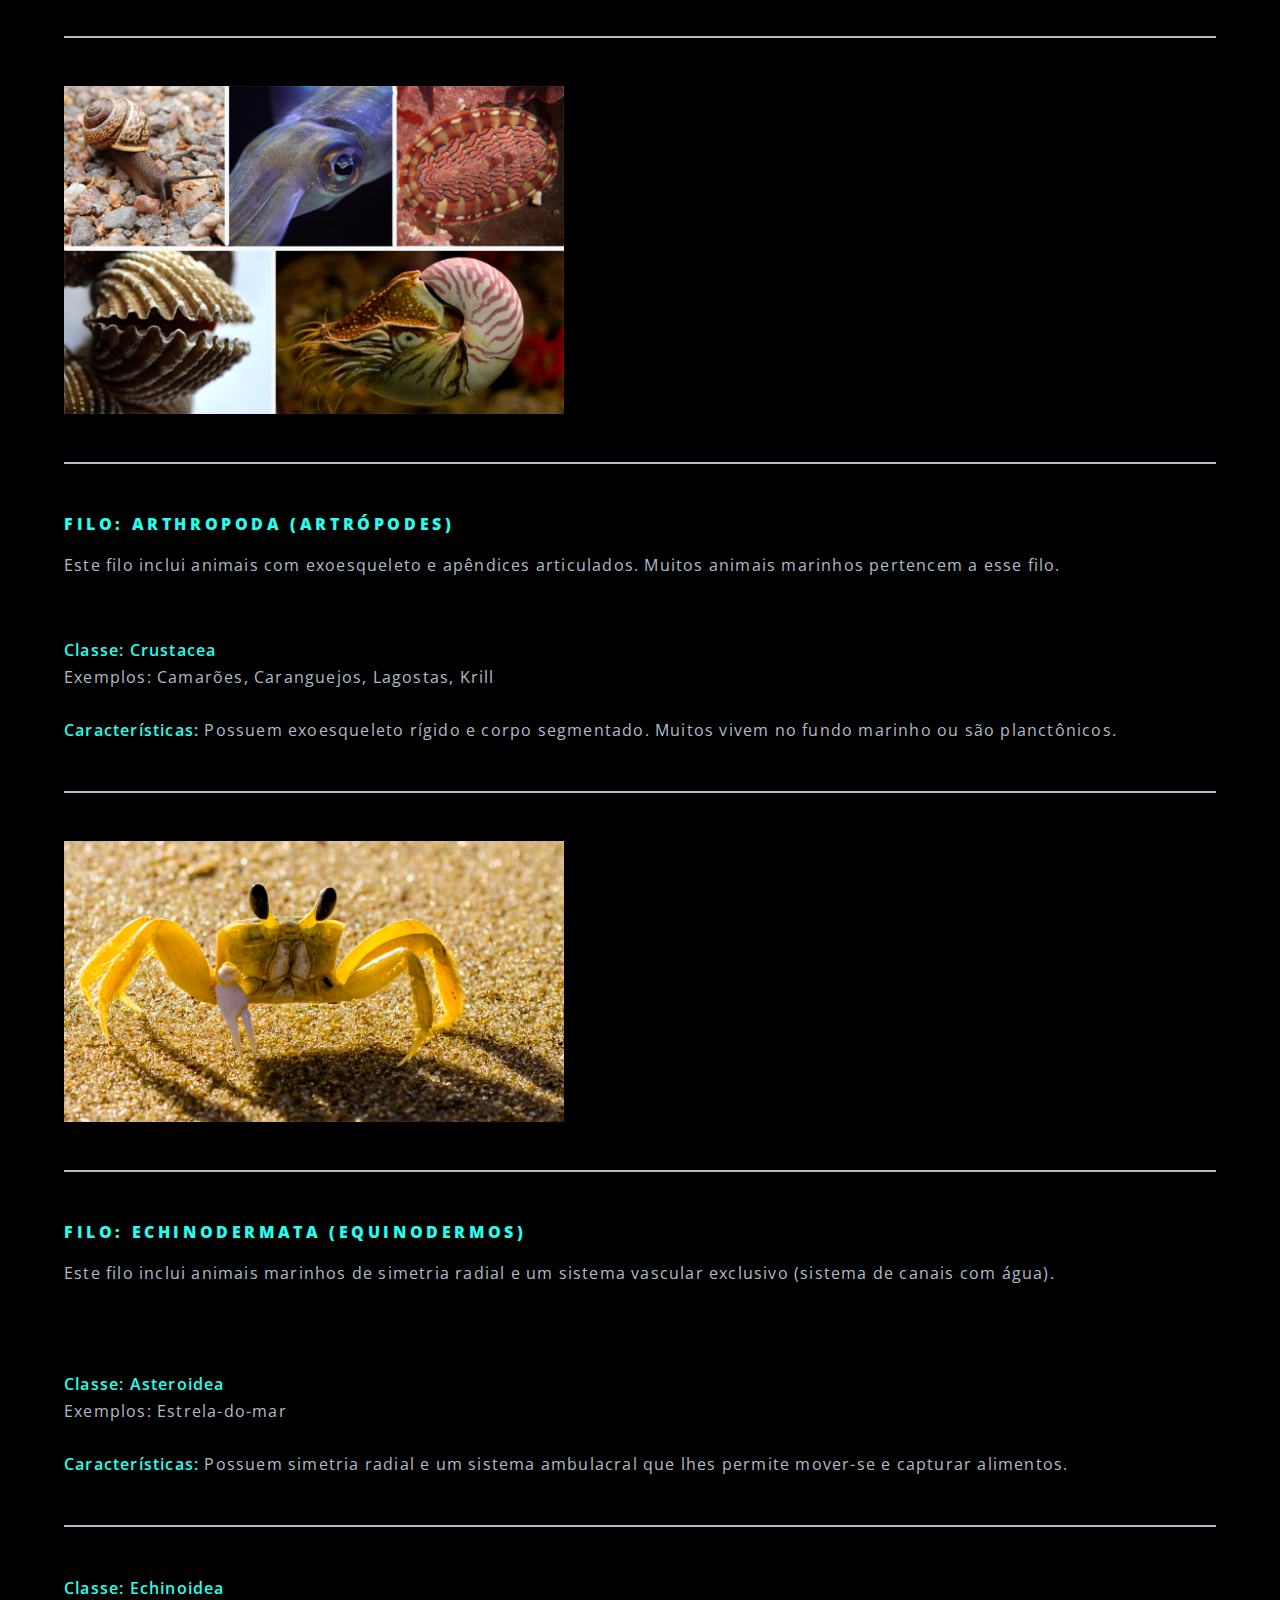
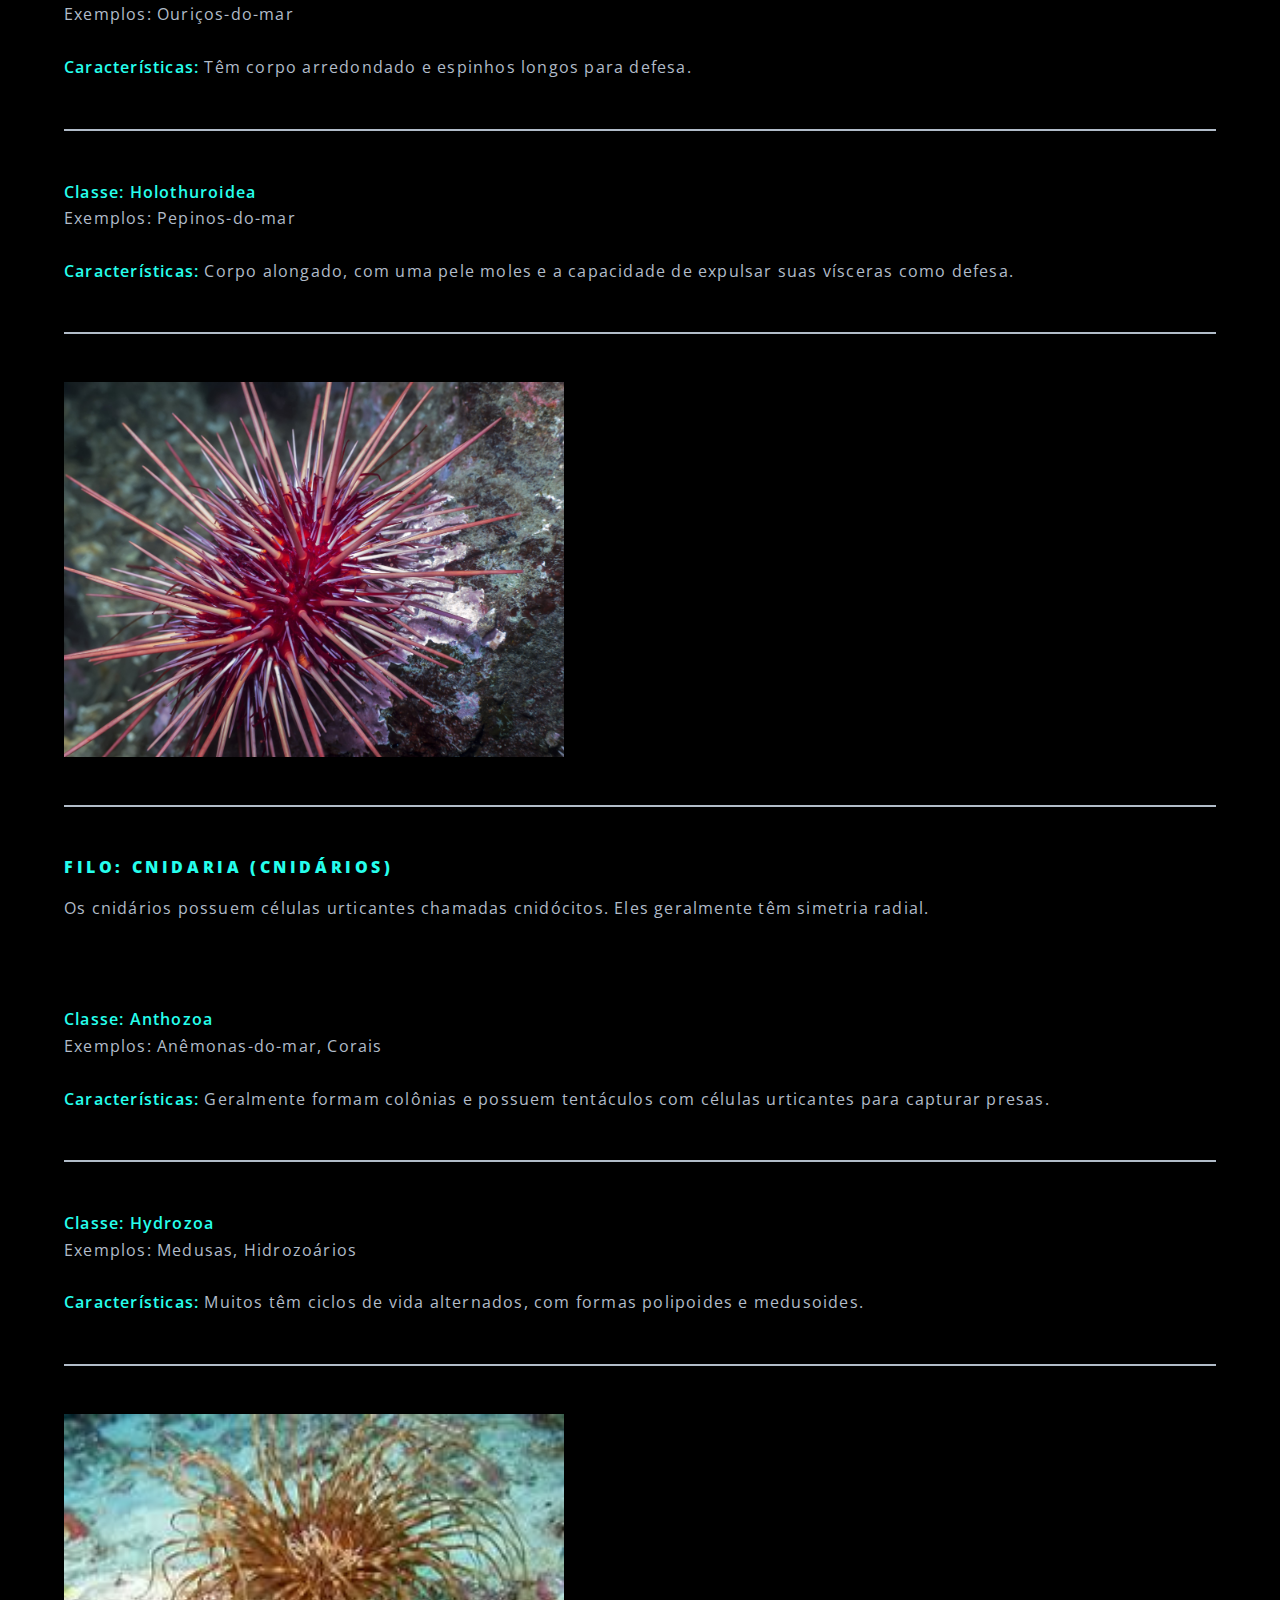
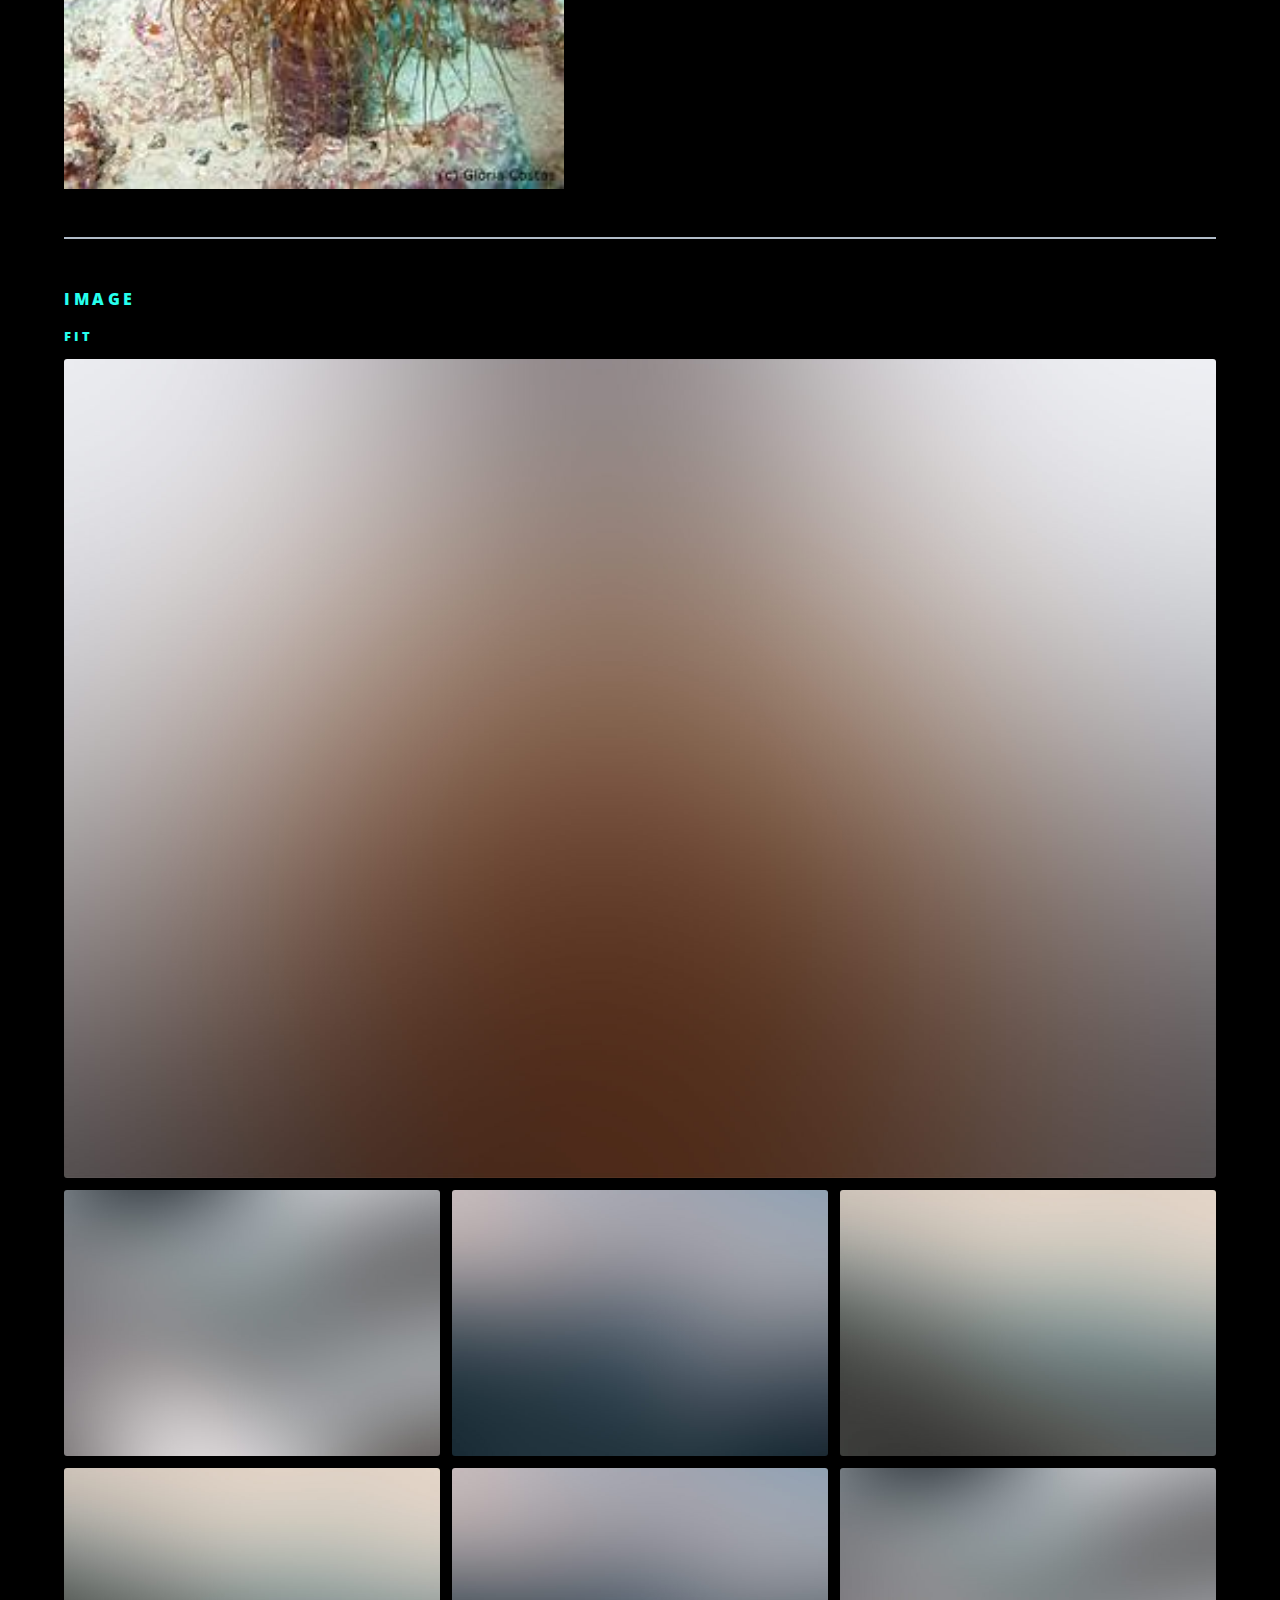
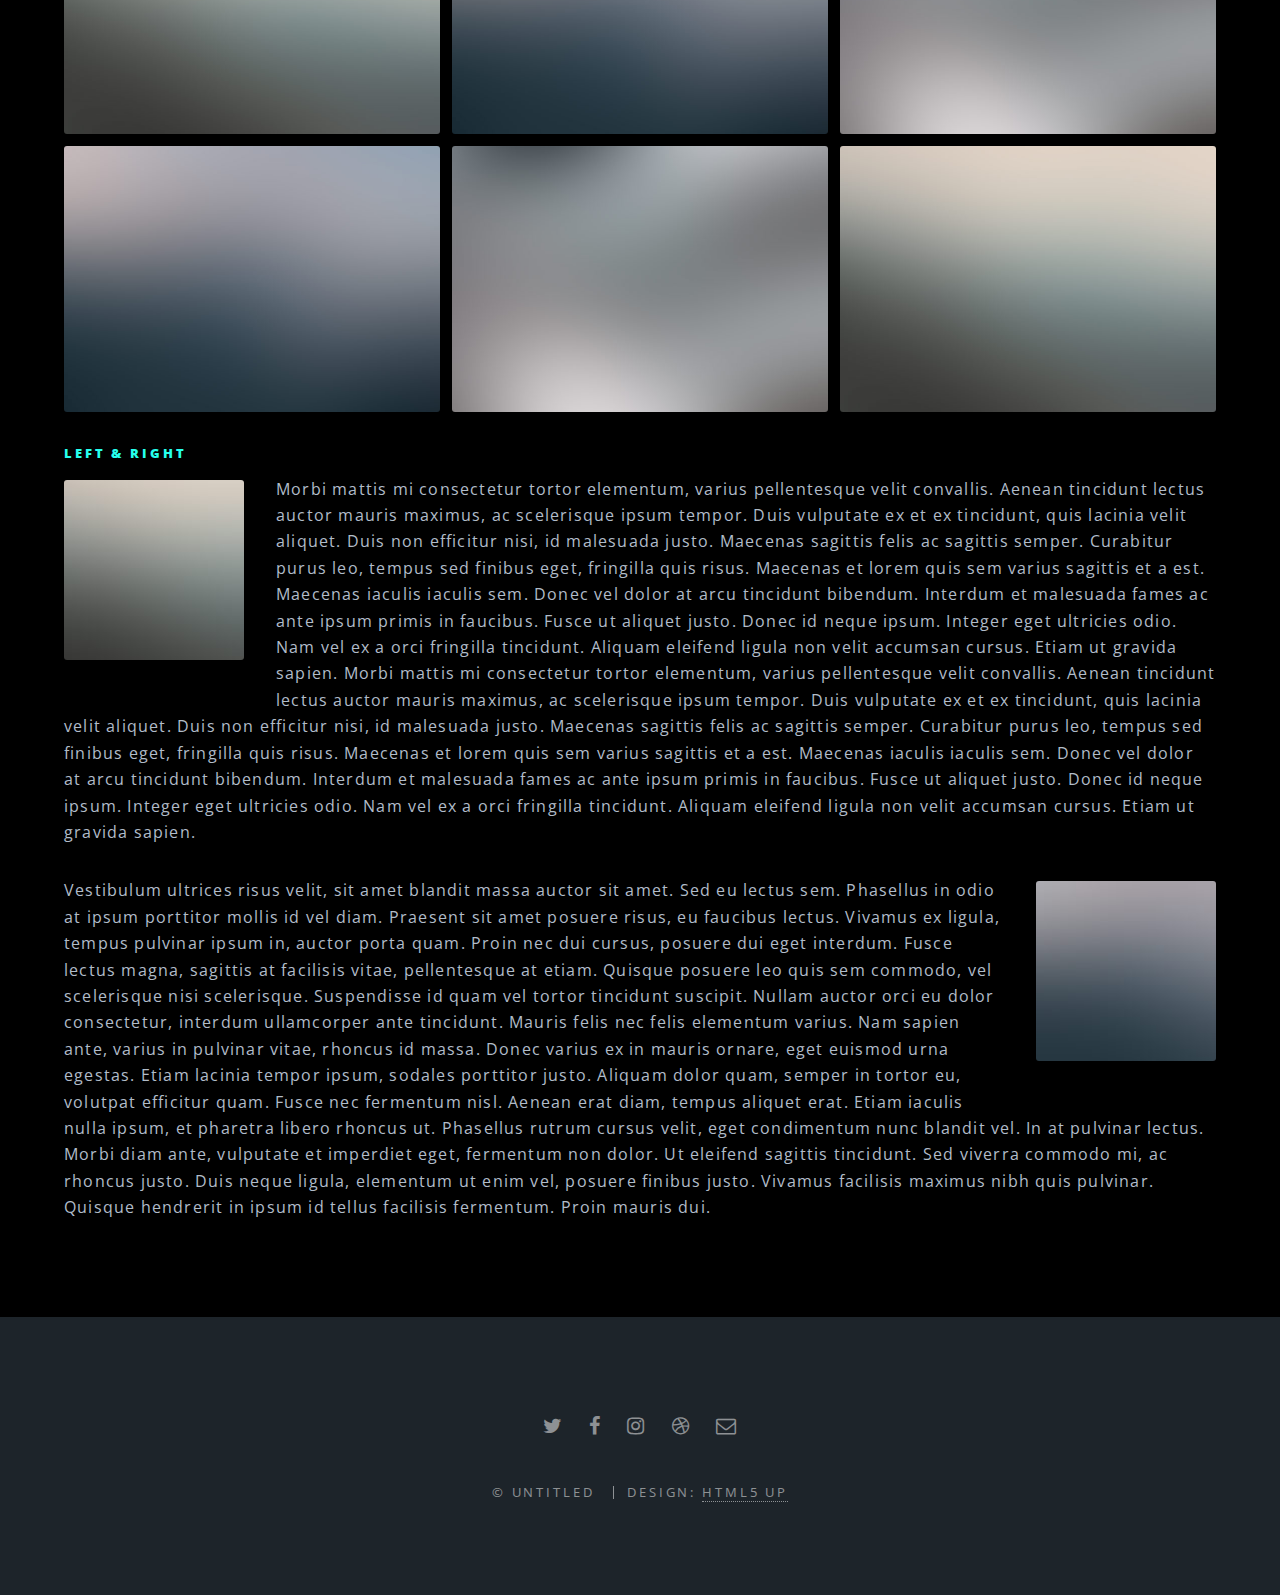
==== commit 7b52191e: "Merge branch 'Andre' into ClaraG" ====
--- a/elements.html
+++ b/elements.html
@@ -61,7 +61,7 @@
 
 						<hr />
 						<div class="container">
-							<img src="images/Baleia-Azul.jpg" alt="Baleia-Azul" class="imgs-ClasAnimaisMarinhos">
+							<img src="images/imagem1.jpeg" alt=" " class="imgs-ClasAnimaisMarinhos">
 
 							<div class="text">
 								<h4>Reino: Animalia (Reino dos animais)</h4>
@@ -117,7 +117,7 @@
 
 						<div class="container">
 
-							<img src="images/tartaruga-de-pente.jpg" alt="Tartaruga-de-Pente"
+							<img src="images/imagem2.jpg" alt=" "
 								class="imgs-ClasAnimaisMarinhos">
 
 						</div>
@@ -161,7 +161,7 @@
 
 						<div class="container">
 
-							<img src="images/tubarao-baleia.jpg" alt="Tubarão-Baleia" class="imgs-ClasAnimaisMarinhos">
+							<img src="images/imagem3.png" alt=" " class="imgs-ClasAnimaisMarinhos">
 
 						</div>
 
@@ -187,7 +187,7 @@
 
 						<div class="container">
 
-							<img src="images/Estrela-do-mar.jpg" alt="Estrela-do-mar" class="imgs-ClasAnimaisMarinhos">
+							<img src="images/imagem4.jpg" alt=" " class="imgs-ClasAnimaisMarinhos">
 
 						</div>
 						<hr />
@@ -226,7 +226,7 @@
 
 						<div class="container">
 
-							<img src="images/Cavalos-marinhos.jpg" alt="Cavalos-marinhos"
+							<img src="images/imagem5.jpg" alt=" "
 								class="imgs-ClasAnimaisMarinhos">
 
 
@@ -261,7 +261,7 @@
 
 						<div class="container">
 
-							<img src="images/anemonas-do-mar.jpg" alt="Anêmonas-do-Mar"
+							<img src="images/imagem6.jpg" alt=" "
 								class="imgs-ClasAnimaisMarinhos">
 						</div>
 
--- a/assets/css/main.css
+++ b/assets/css/main.css
@@ -2957,20 +2957,20 @@
 		}
 
 		.wrapper.style5 {
-			background-color: #ffffff;
-			color: #4E4852;
+			background-color: #000000;
+			color: #b1bcc9;
 		}
 
 			.wrapper.style5 strong, .wrapper.style5 b {
-				color: #2E3842;
+				color: #26ffed;
 			}
 
 			.wrapper.style5 h2, .wrapper.style5 h3, .wrapper.style5 h4, .wrapper.style5 h5, .wrapper.style5 h6 {
-				color: #2E3842;
+				color: #26ffed;
 			}
 
 			.wrapper.style5 hr {
-				border-color: #dfdfdf;
+				border-color: #b1bcc9;
 			}
 
 			.wrapper.style5 blockquote {
@@ -3148,6 +3148,23 @@
 			top: 0;
 			width: 100%;
 			z-index: 10001;
+		}
+
+		.Container-svg_AV{
+			display: flex;
+			align-items: center; /* Alinha o SVG e o texto verticalmente ao centro */
+			justify-content: center; /* Centraliza os itens horizontalmente */
+			
+
+		}
+		.svg-A_viva{
+			width: 300px;
+			height: auto;
+			filter: brightness(0) saturate(100%) invert(100%) sepia(0%) saturate(7499%) hue-rotate(153deg) brightness(104%) contrast(104%);
+
+			
+			
+			
 		}
 
 	#menu {
@@ -3629,10 +3646,11 @@
 
 	#main > header {
 		padding: 12em 0 10em 0 ;
-		background-image: -moz-linear-gradient(top, rgba(0,0,0,0.5), rgba(0,0,0,0.5)), url("../../images/pic01.jpg");
+		background: linear-gradient(-45deg, #005D65, #2FB09D);
+		/* background-image: -moz-linear-gradient(top, rgba(0,0,0,0.5), rgba(0,0,0,0.5)), url("../../images/pic01.jpg");
 		background-image: -webkit-linear-gradient(top, rgba(0,0,0,0.5), rgba(0,0,0,0.5)), url("../../images/pic01.jpg");
 		background-image: -ms-linear-gradient(top, rgba(0,0,0,0.5), rgba(0,0,0,0.5)), url("../../images/pic01.jpg");
-		background-image: linear-gradient(top, rgba(0,0,0,0.5), rgba(0,0,0,0.5)), url("../../images/pic01.jpg");
+		background-image: linear-gradient(top, rgba(0,0,0,0.5), rgba(0,0,0,0.5)), url("../../images/pic01.jpg"); */
 		background-attachment: fixed;
 		background-position: center center;
 		background-repeat: no-repeat;
--- a/assets/css/elem.css
+++ b/assets/css/elem.css
@@ -17,5 +17,5 @@
 
   .text {
     font-size: 18px;
-    color: #333;
+    color: #b1bcc9;
   }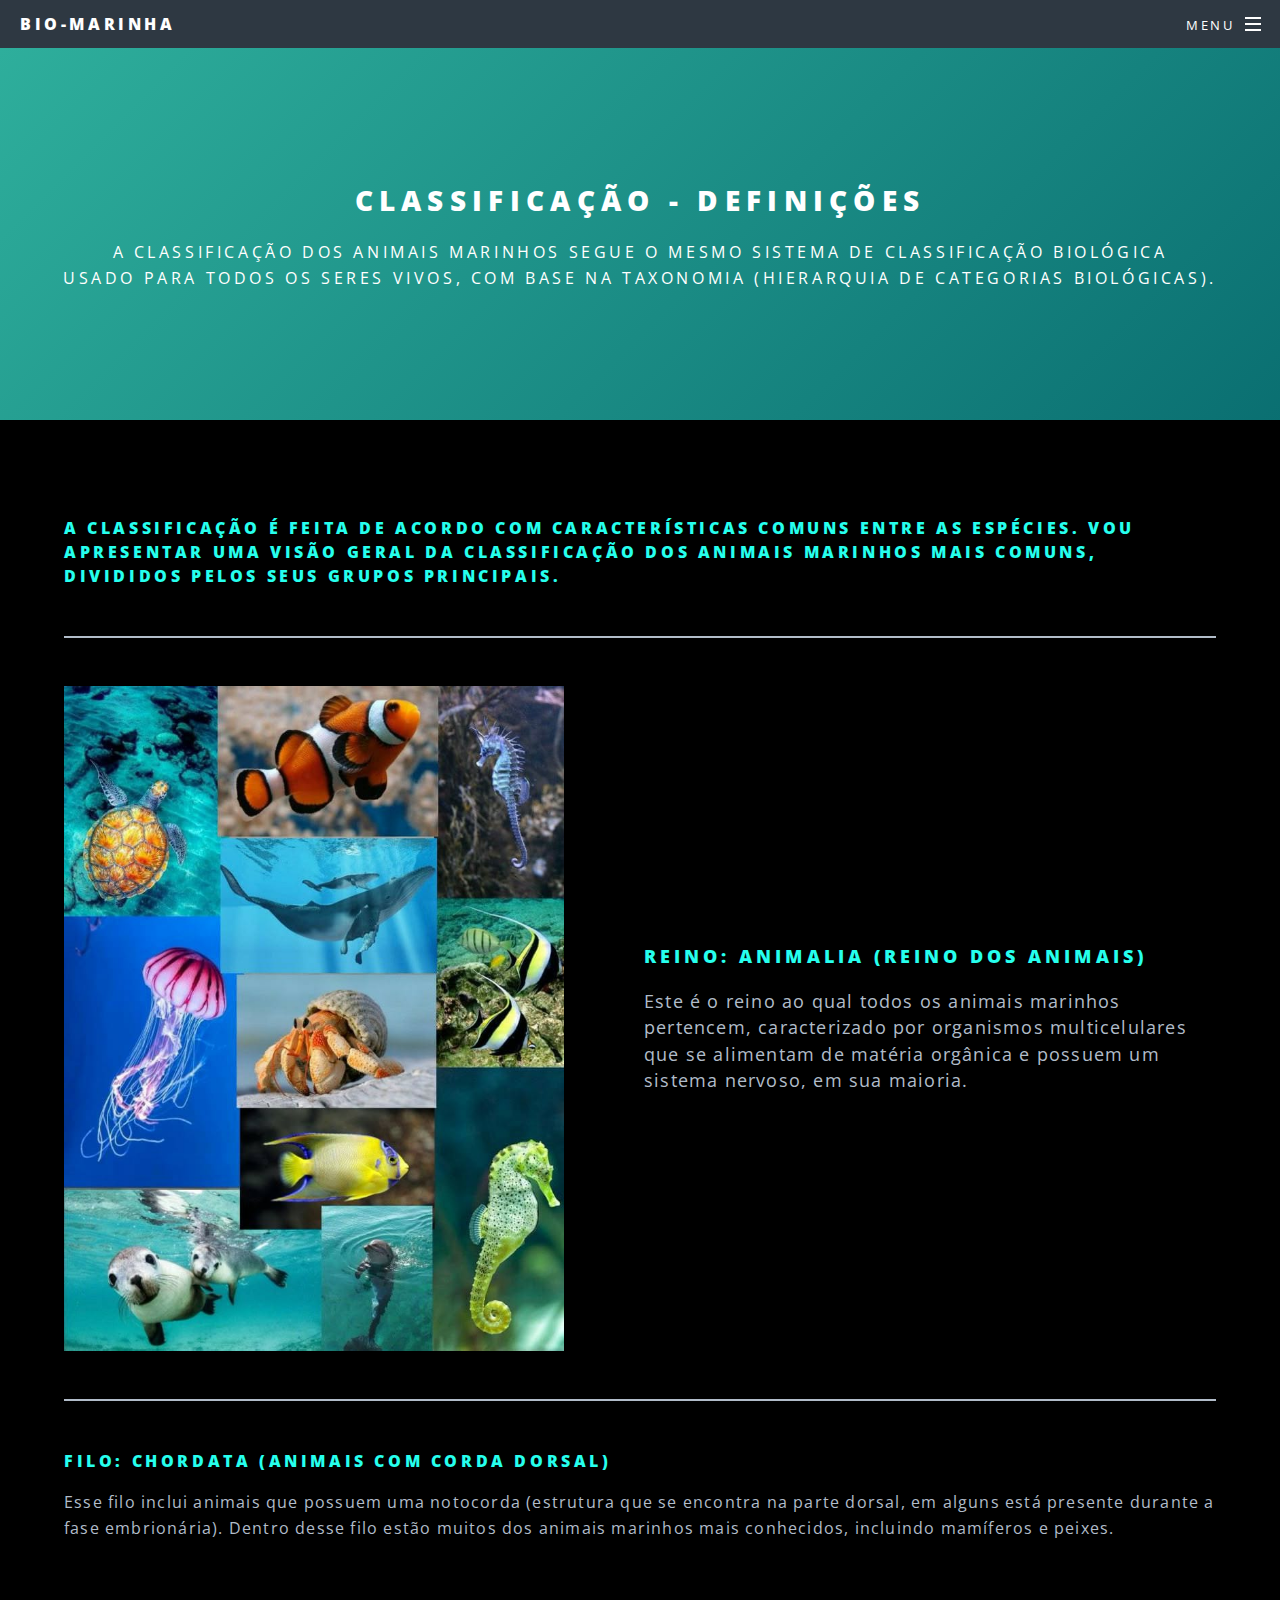
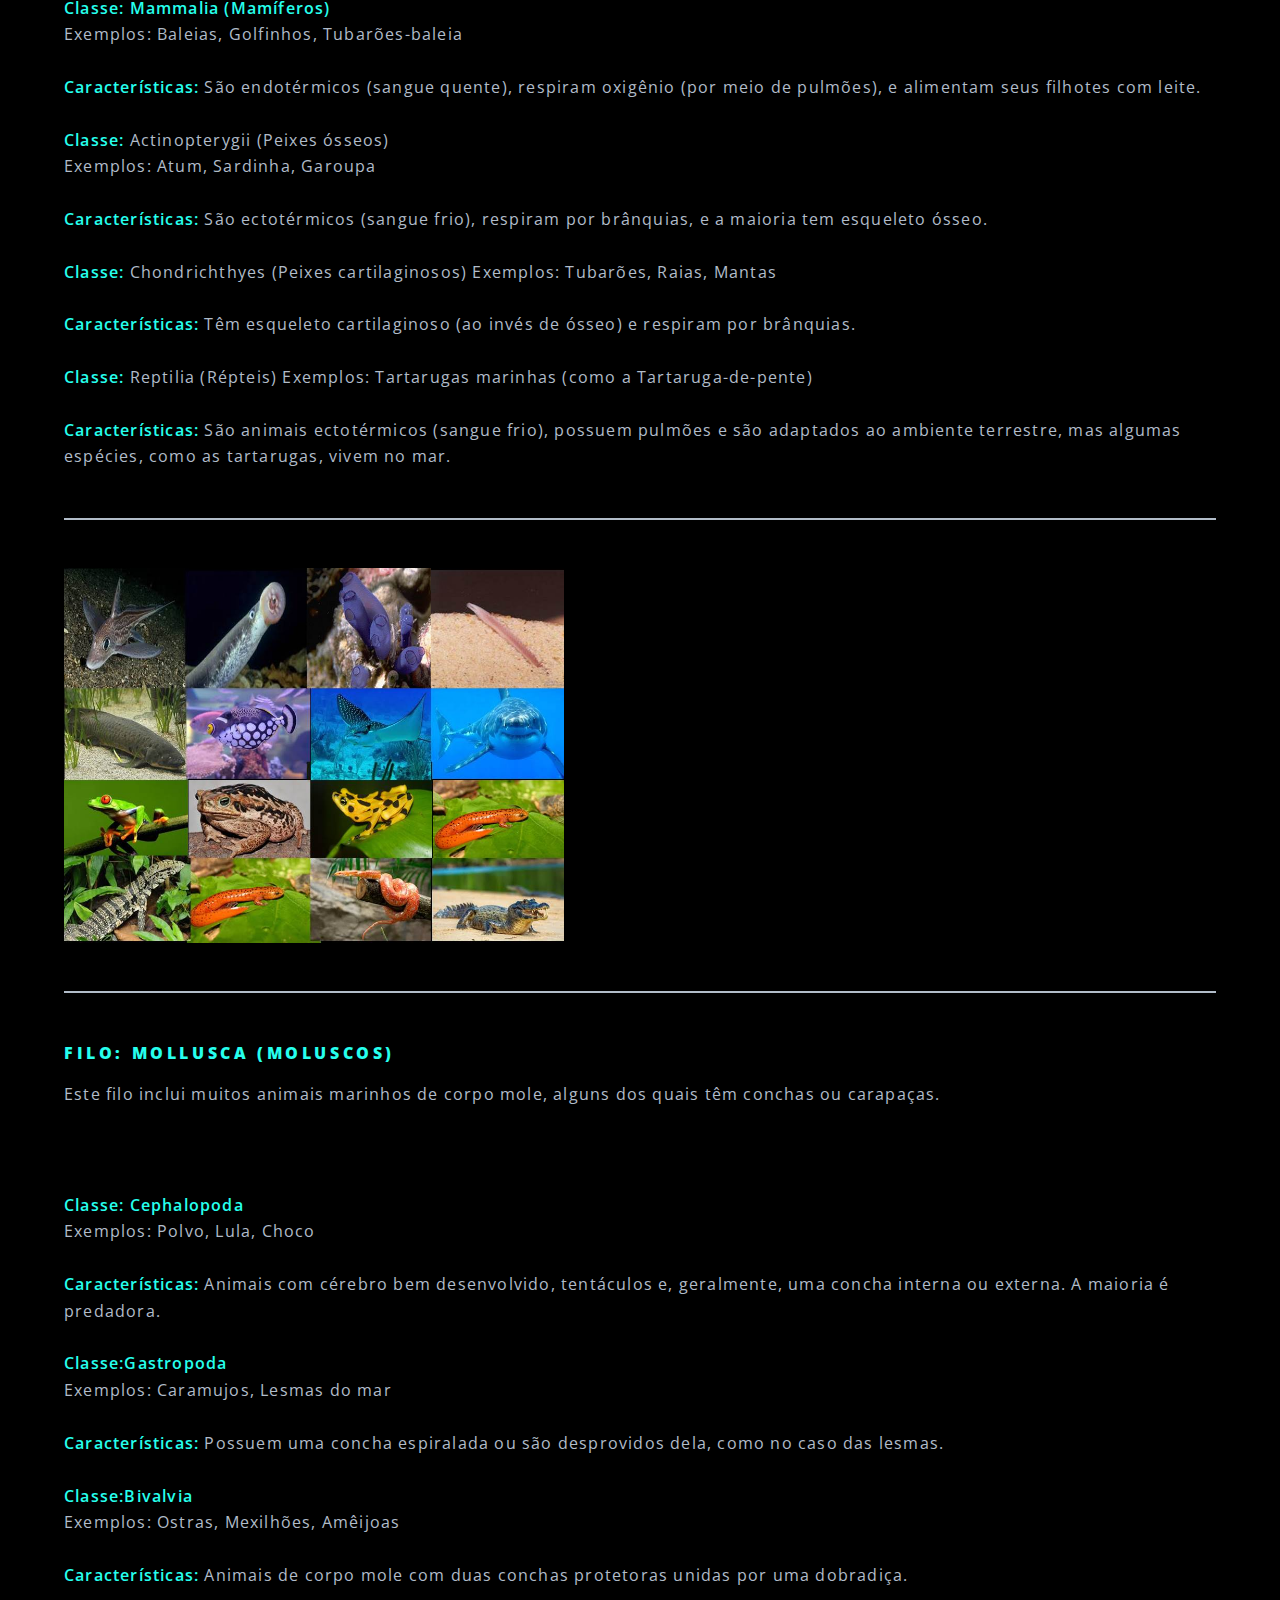
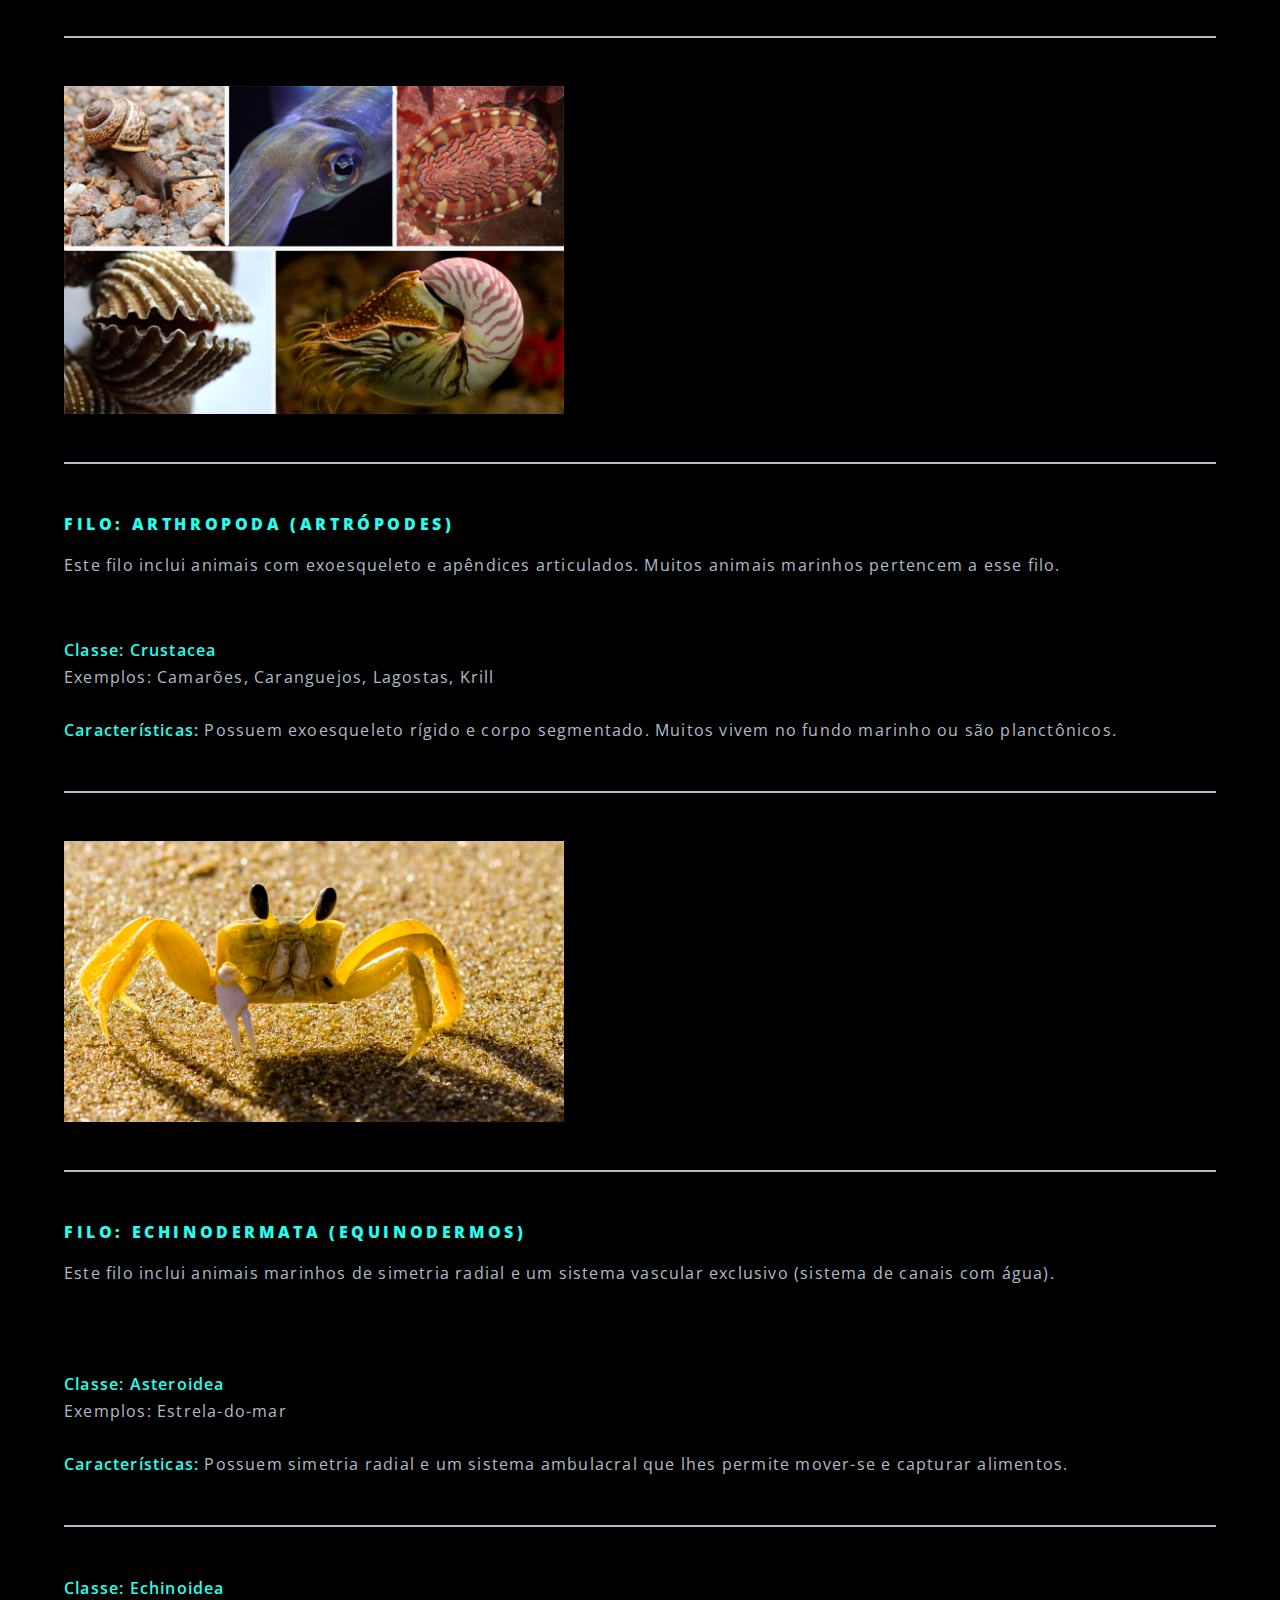
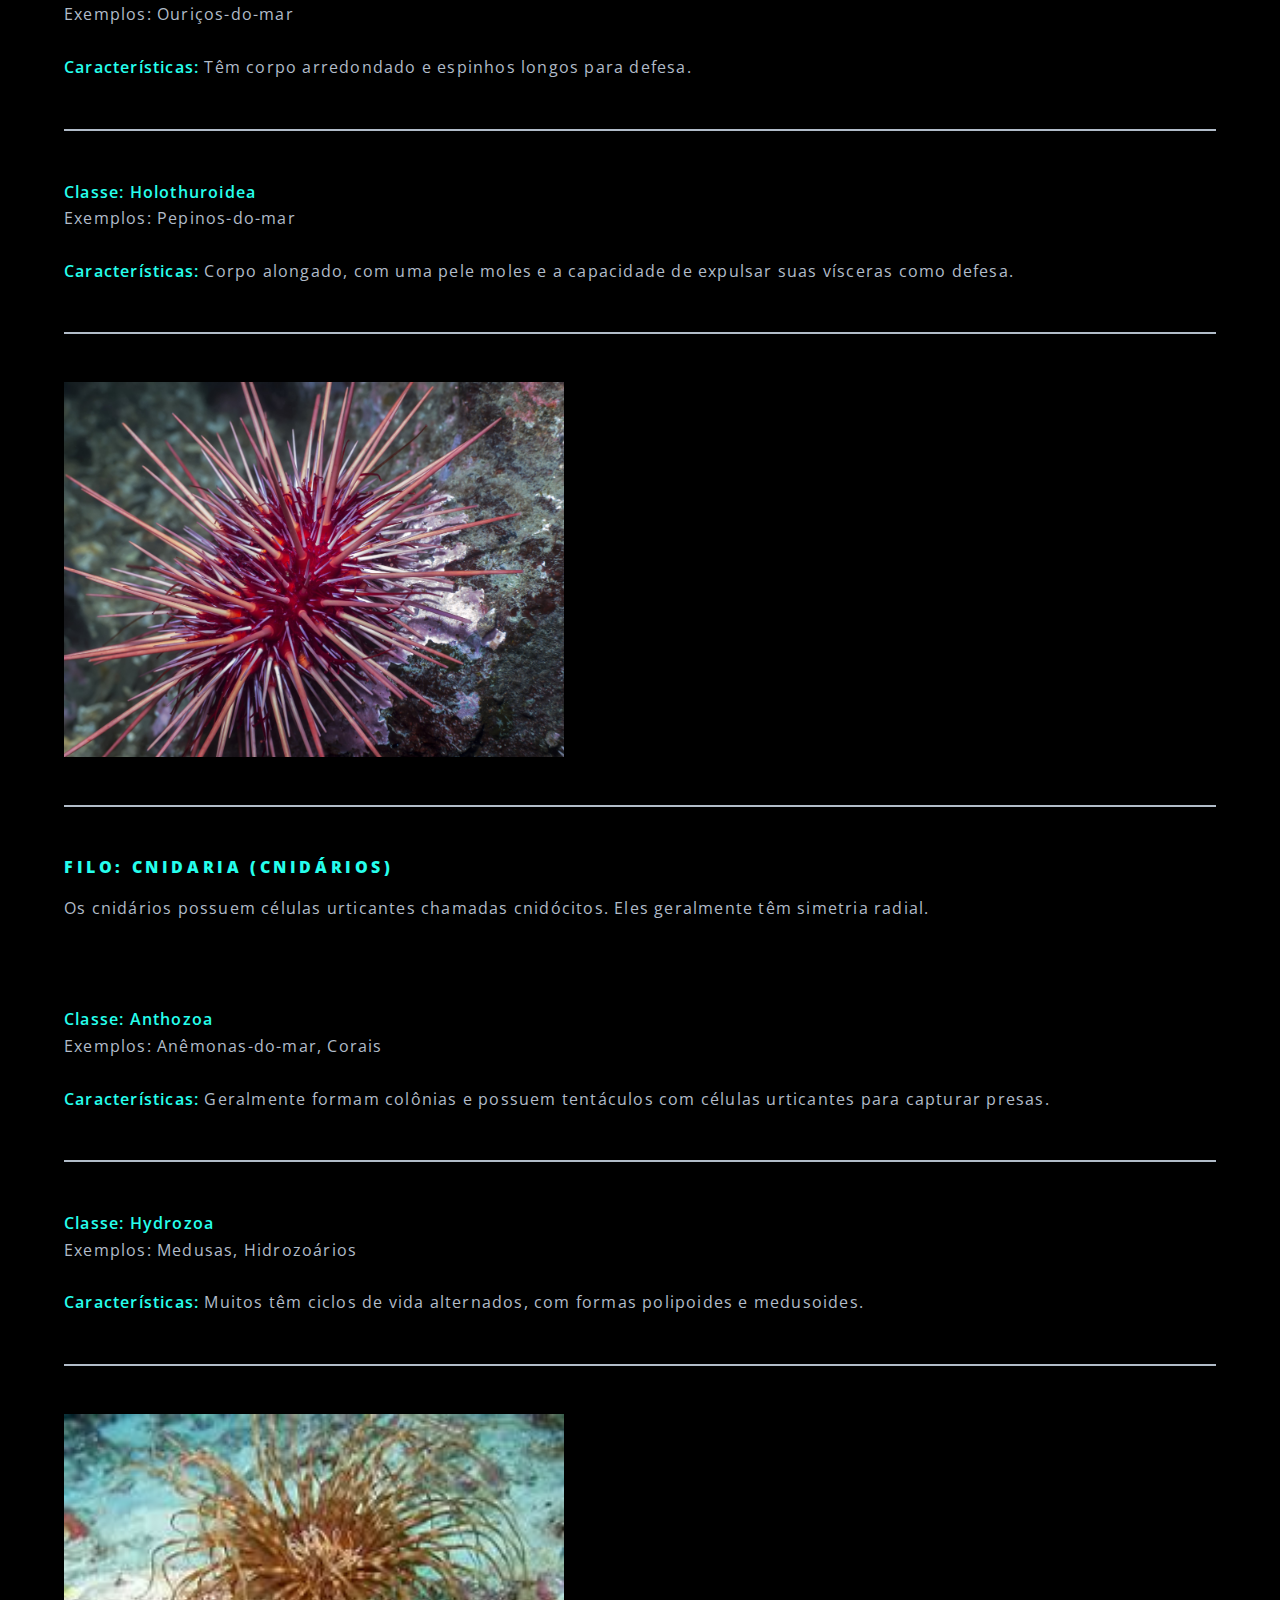
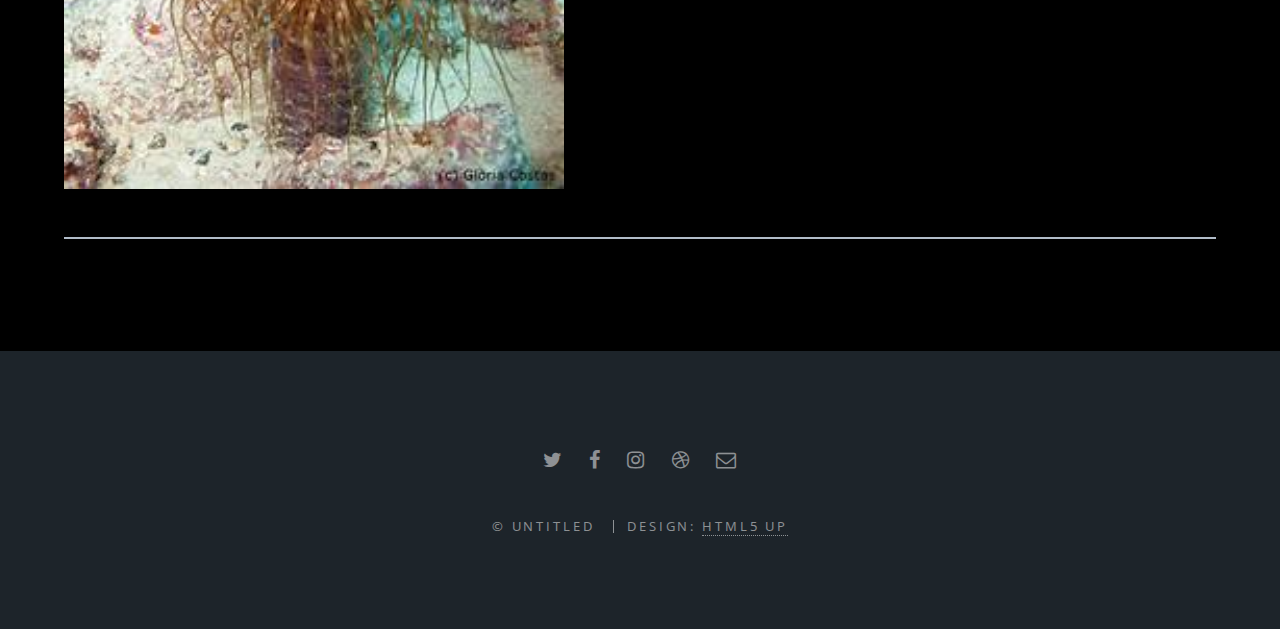
==== commit 1408d481: "Footer atualizado html e css, textos do header das páginas elemens" ====
--- a/elements.html
+++ b/elements.html
@@ -7,7 +7,7 @@
 <html>
 
 <head>
-	<title>Classificação</title>
+	<title>Definições</title>
 	<meta charset="utf-8" />
 	<meta name="viewport" content="width=device-width, initial-scale=1" />
 	<!--[if lte IE 8]><script src="assets/js/ie/html5shiv.js"></script><![endif]-->
@@ -46,7 +46,7 @@
 		<!-- Main -->
 		<article id="main">
 			<header>
-				<h2>Classificação Dos Animais Marinhos</h2>
+				<h2>Classificação - Definições</h2>
 				<p>A classificação dos animais marinhos segue o mesmo sistema de classificação biológica <br> usado para
 					todos os seres vivos, com base na taxonomia (hierarquia de categorias biológicas).</p>
 			</header>
@@ -117,8 +117,7 @@
 
 						<div class="container">
 
-							<img src="images/imagem2.jpg" alt=" "
-								class="imgs-ClasAnimaisMarinhos">
+							<img src="images/imagem2.jpg" alt=" " class="imgs-ClasAnimaisMarinhos">
 
 						</div>
 
@@ -226,8 +225,7 @@
 
 						<div class="container">
 
-							<img src="images/imagem5.jpg" alt=" "
-								class="imgs-ClasAnimaisMarinhos">
+							<img src="images/imagem5.jpg" alt=" " class="imgs-ClasAnimaisMarinhos">
 
 
 						</div>
@@ -254,87 +252,20 @@
 						Exemplos: Medusas, Hidrozoários
 						<br>
 						<br>
-						<strong>Características:</strong> Muitos têm ciclos de vida alternados, com formas polipoides e medusoides.
-
-
-						<hr />
-
-						<div class="container">
-
-							<img src="images/imagem6.jpg" alt=" "
-								class="imgs-ClasAnimaisMarinhos">
-						</div>
-
-
-						<hr />
-						
-
-					
-
-					<section>
-						<h4>Image</h4>
-						<h5>Fit</h5>
-						<div class="box alt">
-							<div class="row uniform 50%">
-								<div class="12u"><span class="image fit"><img src="images/banner.jpg" alt="" /></span>
-								</div>
-								<div class="4u"><span class="image fit"><img src="images/pic01.jpg" alt="" /></span>
-								</div>
-								<div class="4u"><span class="image fit"><img src="images/pic02.jpg" alt="" /></span>
-								</div>
-								<div class="4u"><span class="image fit"><img src="images/pic03.jpg" alt="" /></span>
-								</div>
-								<div class="4u"><span class="image fit"><img src="images/pic03.jpg" alt="" /></span>
-								</div>
-								<div class="4u"><span class="image fit"><img src="images/pic02.jpg" alt="" /></span>
-								</div>
-								<div class="4u"><span class="image fit"><img src="images/pic01.jpg" alt="" /></span>
-								</div>
-								<div class="4u"><span class="image fit"><img src="images/pic02.jpg" alt="" /></span>
-								</div>
-								<div class="4u"><span class="image fit"><img src="images/pic01.jpg" alt="" /></span>
-								</div>
-								<div class="4u"><span class="image fit"><img src="images/pic03.jpg" alt="" /></span>
-								</div>
-							</div>
-						</div>
-						<h5>Left &amp; Right</h5>
-						<p><span class="image left"><img src="images/pic04.jpg" alt="" /></span>Morbi mattis mi
-							consectetur tortor elementum, varius pellentesque velit convallis. Aenean tincidunt lectus
-							auctor mauris maximus, ac scelerisque ipsum tempor. Duis vulputate ex et ex tincidunt, quis
-							lacinia velit aliquet. Duis non efficitur nisi, id malesuada justo. Maecenas sagittis felis
-							ac sagittis semper. Curabitur purus leo, tempus sed finibus eget, fringilla quis risus.
-							Maecenas et lorem quis sem varius sagittis et a est. Maecenas iaculis iaculis sem. Donec vel
-							dolor at arcu tincidunt bibendum. Interdum et malesuada fames ac ante ipsum primis in
-							faucibus. Fusce ut aliquet justo. Donec id neque ipsum. Integer eget ultricies odio. Nam vel
-							ex a orci fringilla tincidunt. Aliquam eleifend ligula non velit accumsan cursus. Etiam ut
-							gravida sapien. Morbi mattis mi consectetur tortor elementum, varius pellentesque velit
-							convallis. Aenean tincidunt lectus auctor mauris maximus, ac scelerisque ipsum tempor. Duis
-							vulputate ex et ex tincidunt, quis lacinia velit aliquet. Duis non efficitur nisi, id
-							malesuada justo. Maecenas sagittis felis ac sagittis semper. Curabitur purus leo, tempus sed
-							finibus eget, fringilla quis risus. Maecenas et lorem quis sem varius sagittis et a est.
-							Maecenas iaculis iaculis sem. Donec vel dolor at arcu tincidunt bibendum. Interdum et
-							malesuada fames ac ante ipsum primis in faucibus. Fusce ut aliquet justo. Donec id neque
-							ipsum. Integer eget ultricies odio. Nam vel ex a orci fringilla tincidunt. Aliquam eleifend
-							ligula non velit accumsan cursus. Etiam ut gravida sapien.</p>
-						<p><span class="image right"><img src="images/pic05.jpg" alt="" /></span>Vestibulum ultrices
-							risus velit, sit amet blandit massa auctor sit amet. Sed eu lectus sem. Phasellus in odio at
-							ipsum porttitor mollis id vel diam. Praesent sit amet posuere risus, eu faucibus lectus.
-							Vivamus ex ligula, tempus pulvinar ipsum in, auctor porta quam. Proin nec dui cursus,
-							posuere dui eget interdum. Fusce lectus magna, sagittis at facilisis vitae, pellentesque at
-							etiam. Quisque posuere leo quis sem commodo, vel scelerisque nisi scelerisque. Suspendisse
-							id quam vel tortor tincidunt suscipit. Nullam auctor orci eu dolor consectetur, interdum
-							ullamcorper ante tincidunt. Mauris felis nec felis elementum varius. Nam sapien ante, varius
-							in pulvinar vitae, rhoncus id massa. Donec varius ex in mauris ornare, eget euismod urna
-							egestas. Etiam lacinia tempor ipsum, sodales porttitor justo. Aliquam dolor quam, semper in
-							tortor eu, volutpat efficitur quam. Fusce nec fermentum nisl. Aenean erat diam, tempus
-							aliquet erat. Etiam iaculis nulla ipsum, et pharetra libero rhoncus ut. Phasellus rutrum
-							cursus velit, eget condimentum nunc blandit vel. In at pulvinar lectus. Morbi diam ante,
-							vulputate et imperdiet eget, fermentum non dolor. Ut eleifend sagittis tincidunt. Sed
-							viverra commodo mi, ac rhoncus justo. Duis neque ligula, elementum ut enim vel, posuere
-							finibus justo. Vivamus facilisis maximus nibh quis pulvinar. Quisque hendrerit in ipsum id
-							tellus facilisis fermentum. Proin mauris dui.</p>
-					</section>
+						<strong>Características:</strong> Muitos têm ciclos de vida alternados, com formas polipoides e
+						medusoides.
+
+
+						<hr />
+
+						<div class="container">
+
+							<img src="images/imagem6.jpg" alt=" " class="imgs-ClasAnimaisMarinhos">
+						</div>
+
+
+						<hr />
+
 
 				</div>
 			</section>
--- a/assets/css/main.css
+++ b/assets/css/main.css
@@ -3750,6 +3750,8 @@
 				line-height: 1em;
 				margin-left: 1em;
 				padding-left: 1em;
+				transition: all ease-in-out .3s;
+				cursor: default;
 			}
 
 				#footer .copyright li:first-child {
@@ -3758,11 +3760,7 @@
 					padding-left: 0;
 				}
 
-				#footer .copyright li a {
-					color: inherit;
-				}
-
-					#footer .copyright li a:hover {
+					#footer .copyright li:hover {
 						color: #fff;
 					}
 
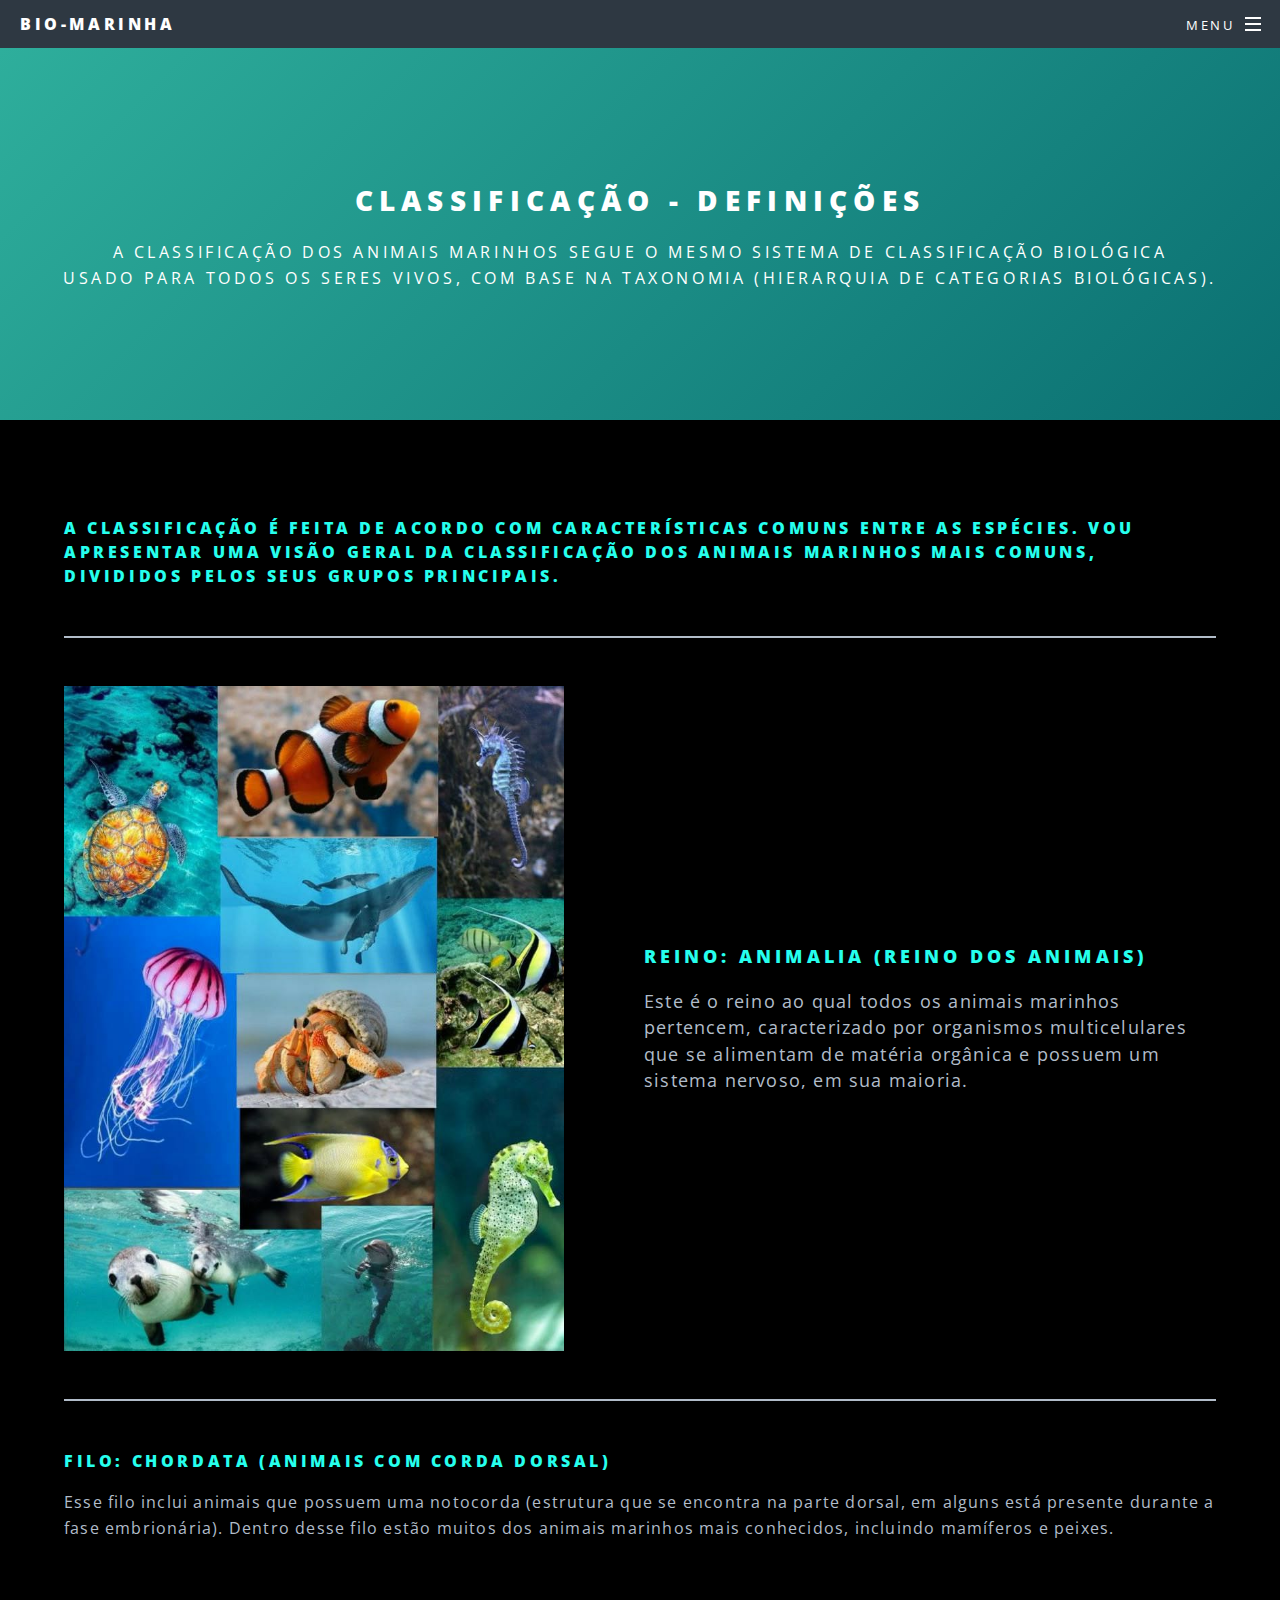
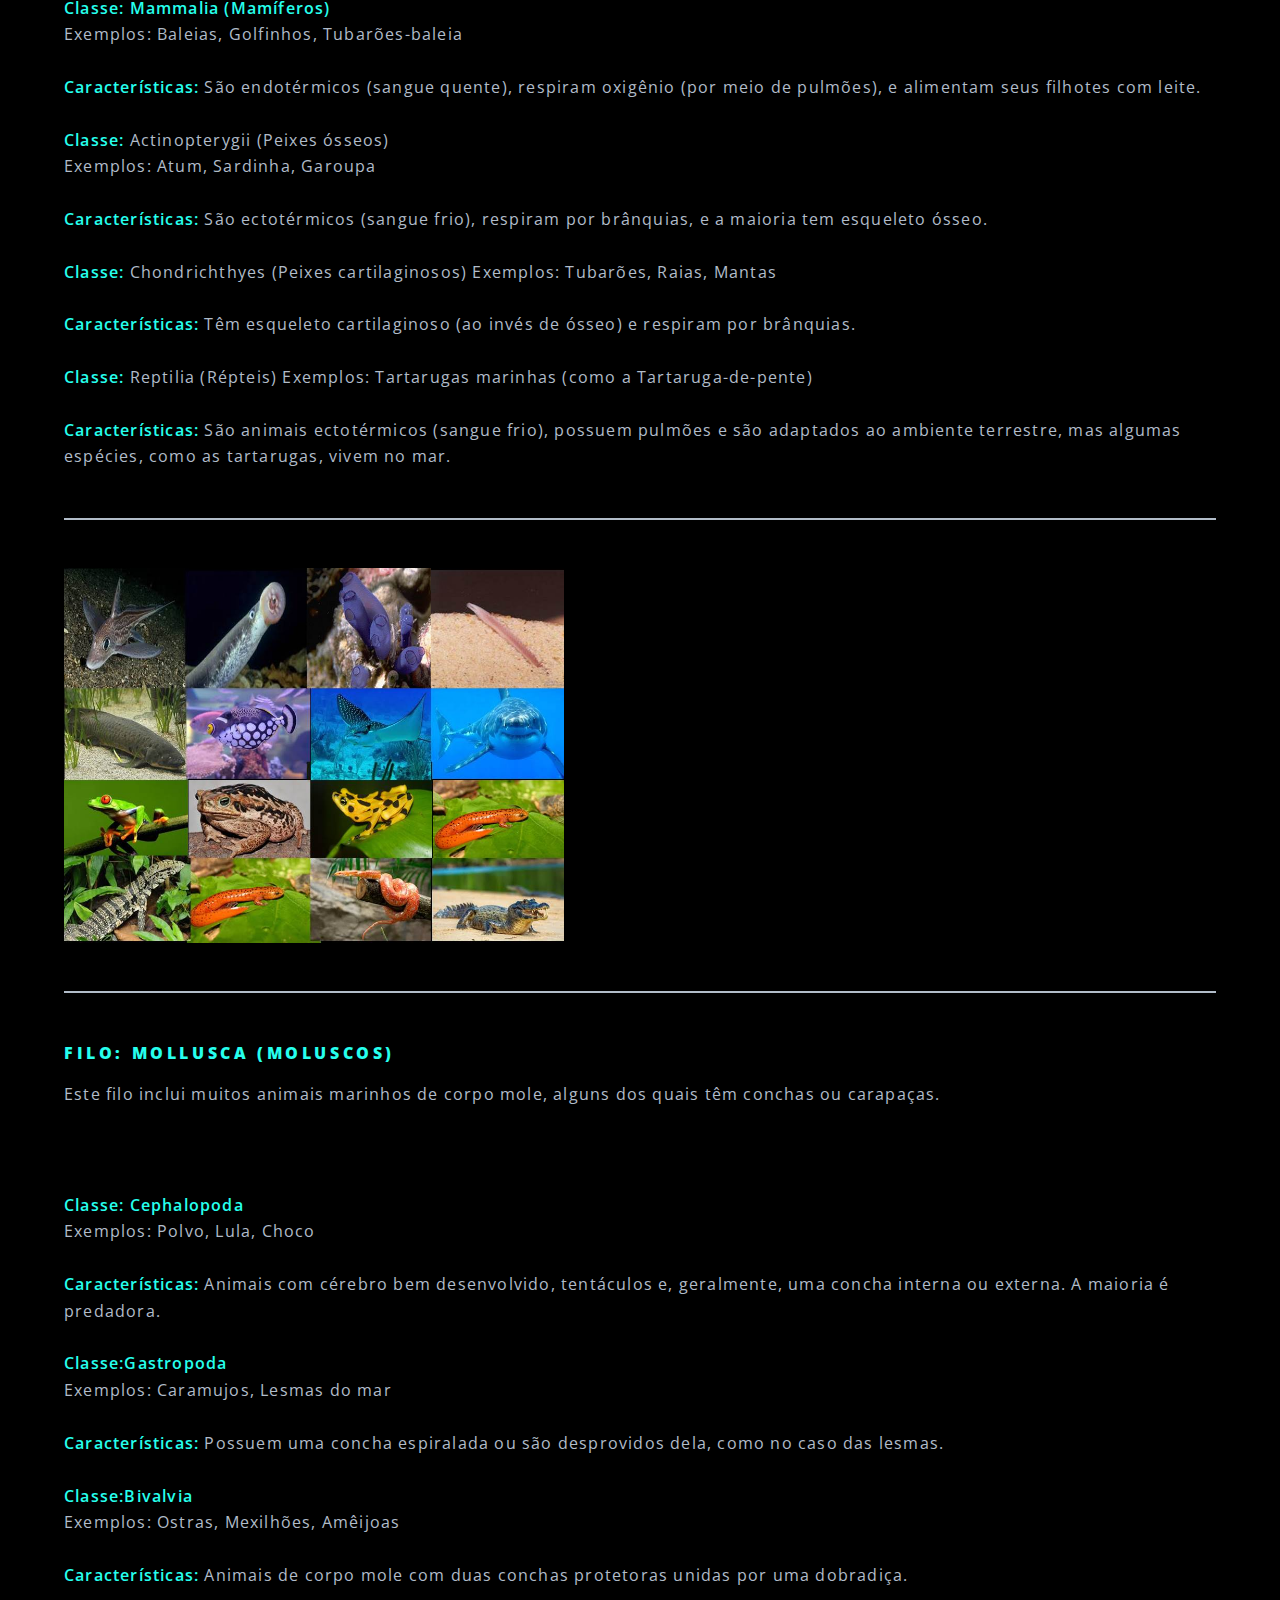
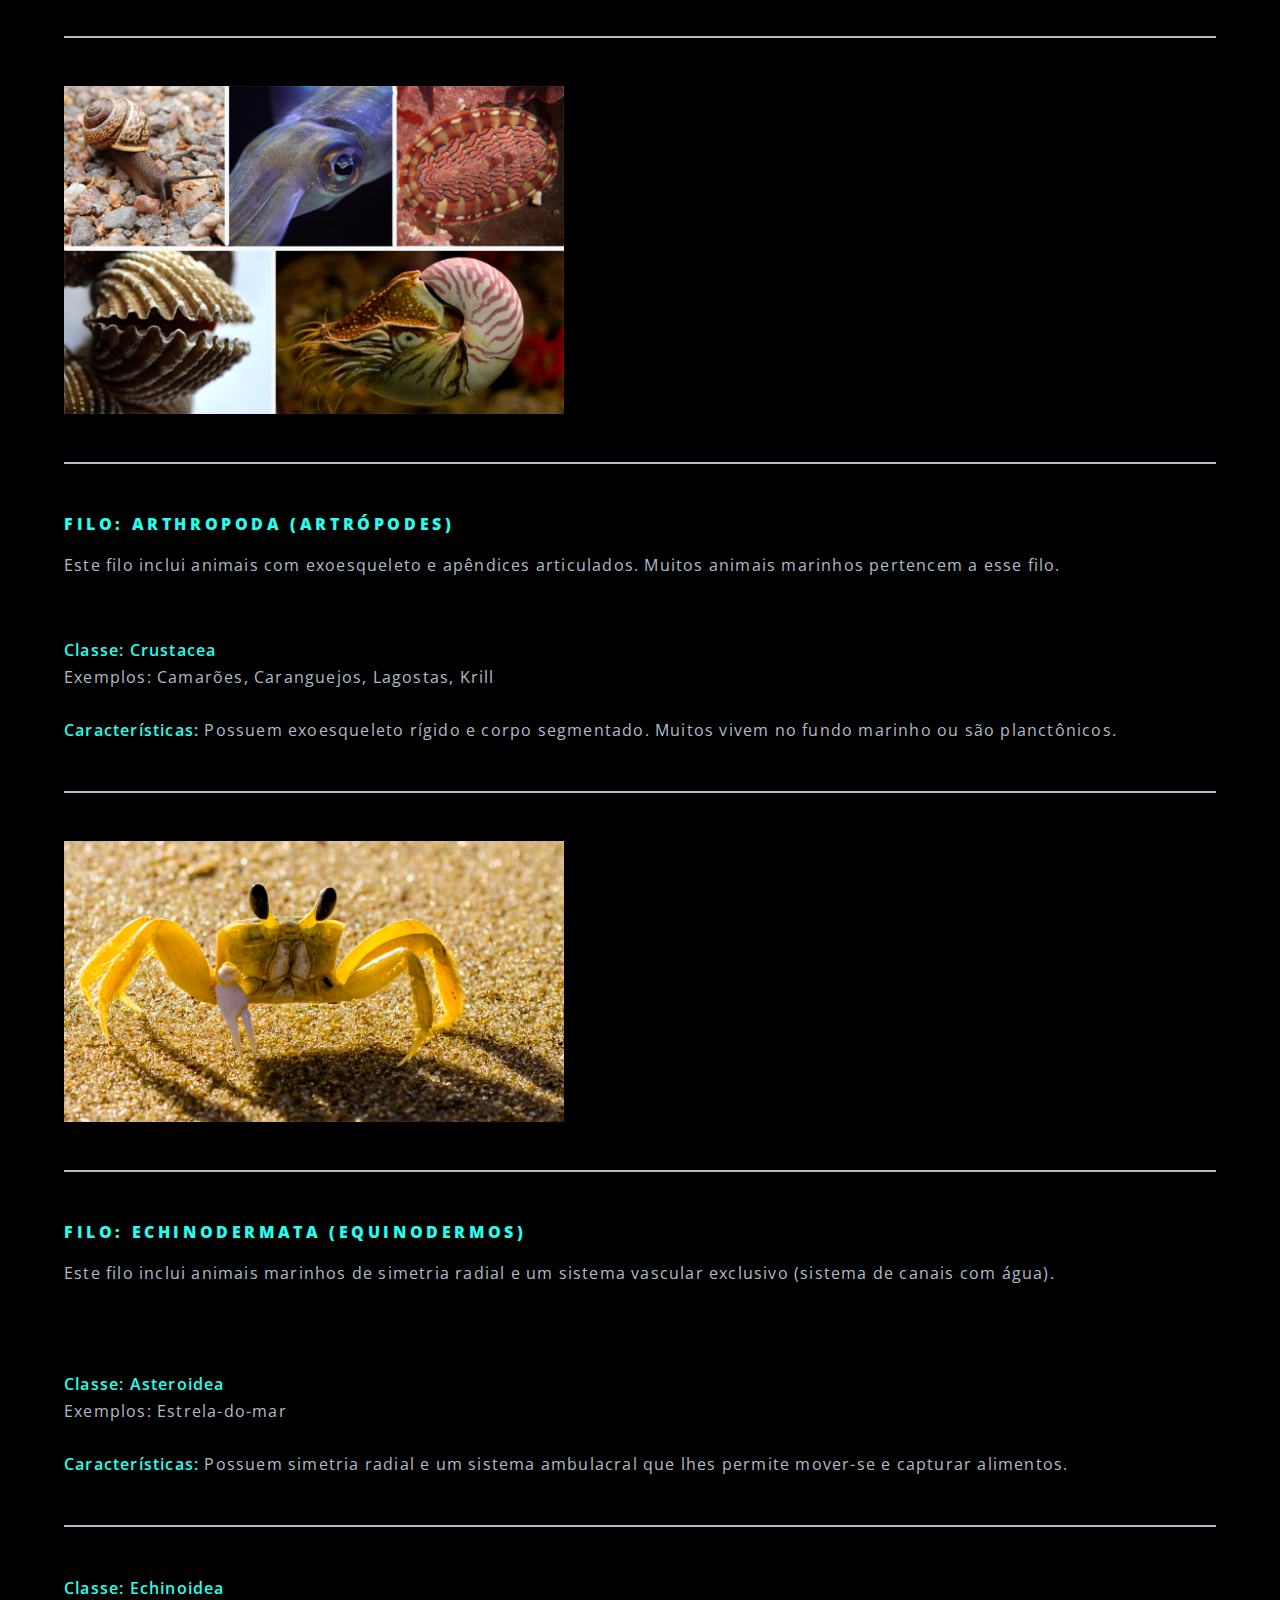
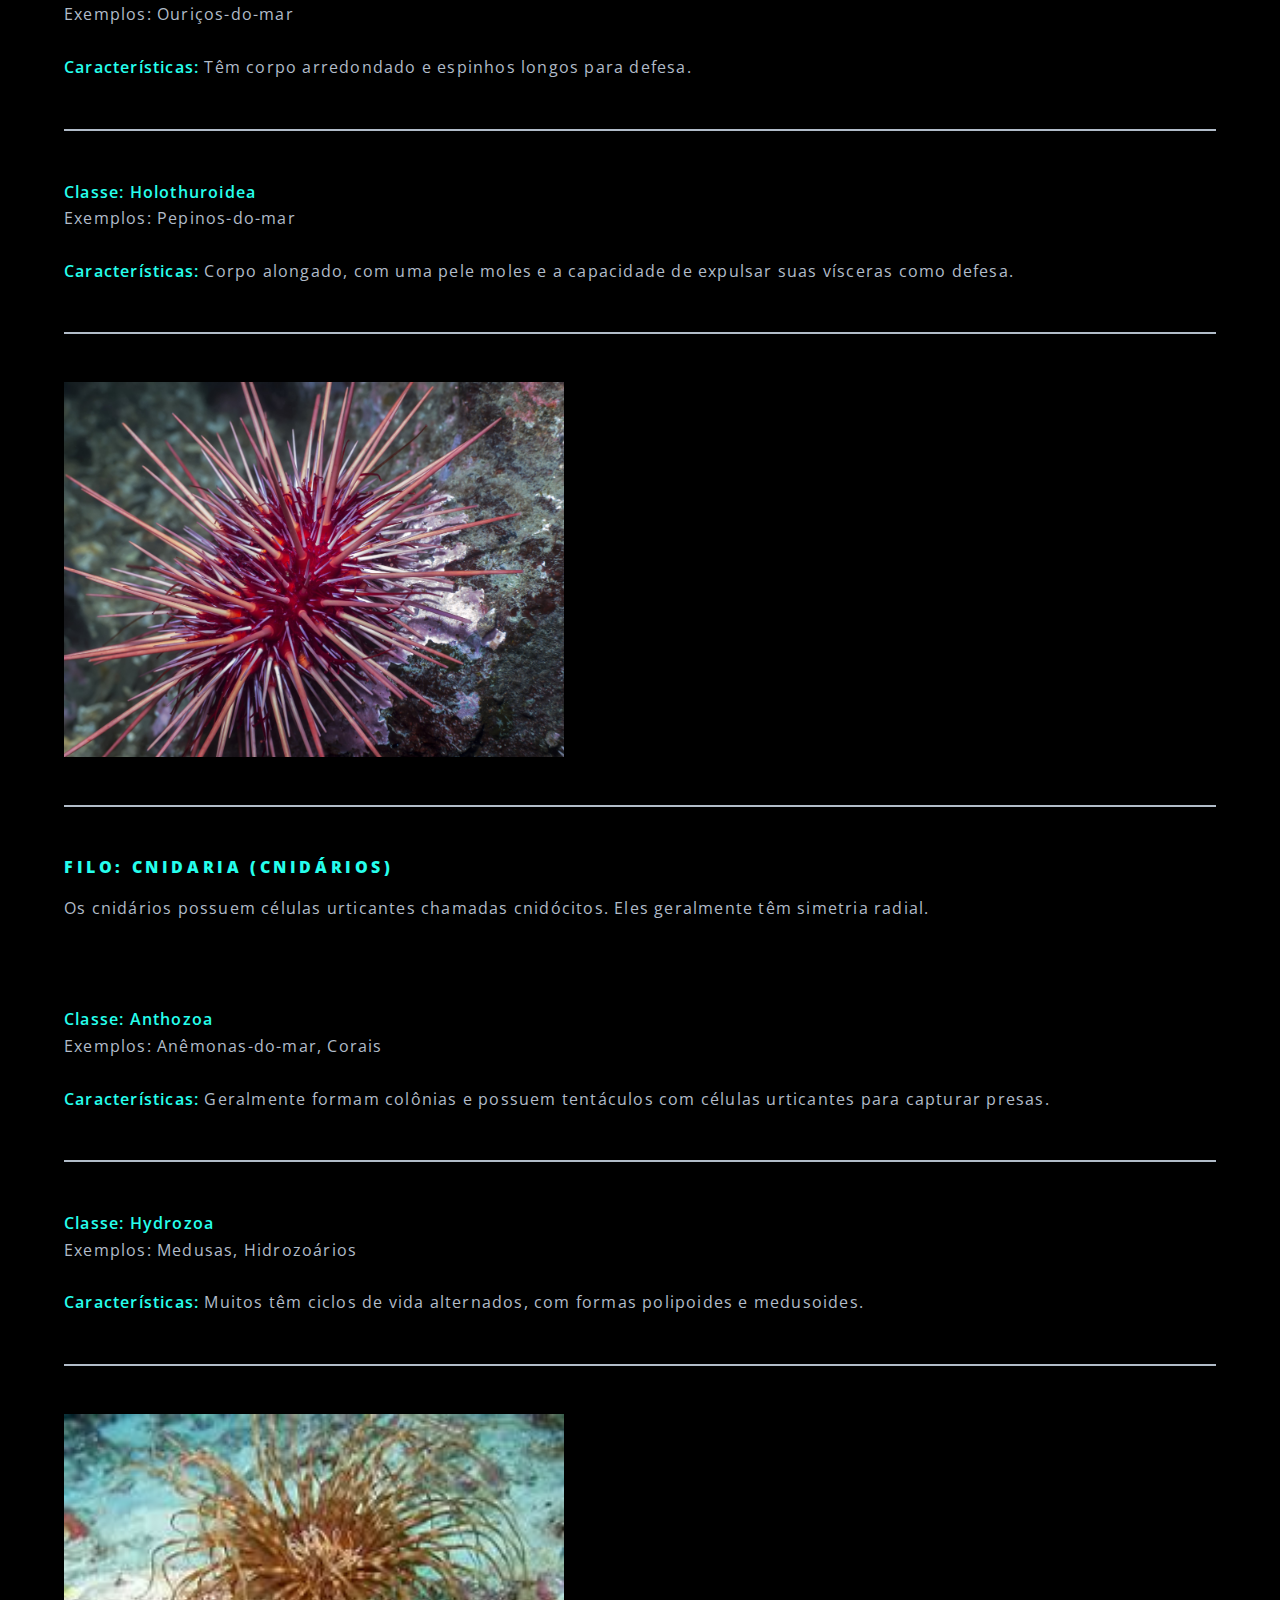
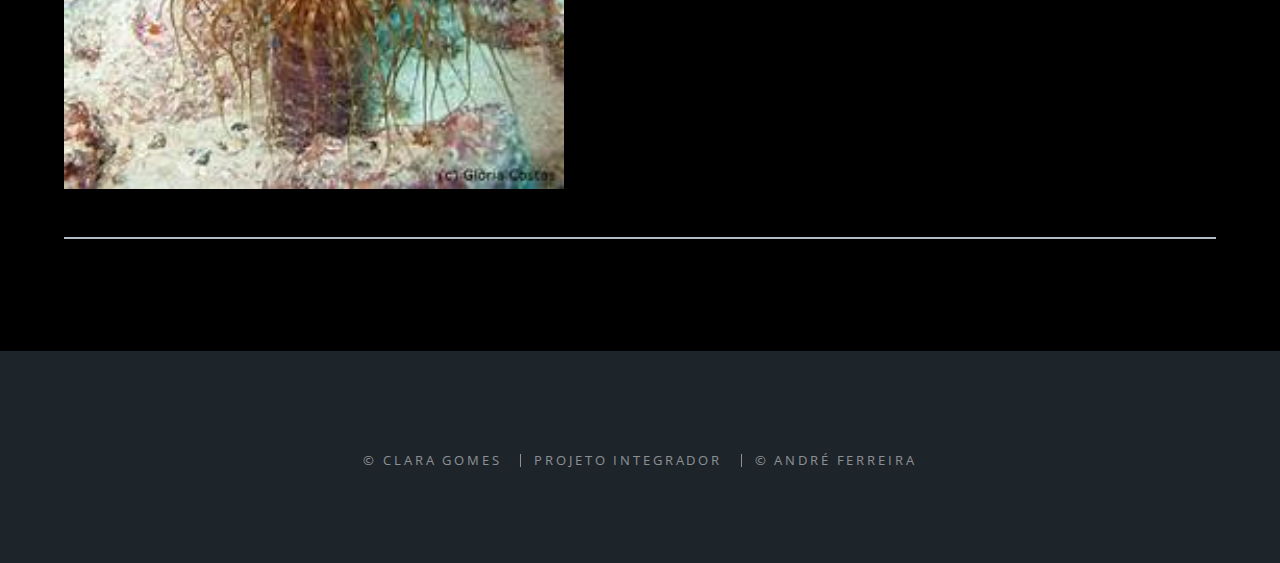
==== commit a128a6f2: "Fotos e textos da parte de baixo da pág principal adcionads e footer da pág classific.Defin ajeitado" ====
--- a/elements.html
+++ b/elements.html
@@ -35,7 +35,7 @@
 								<li><a href="generic.html">Ecossistemas</a></li>
 								<li><a href="elements.html">Classificação-Definições</li>
 								<li><a href="elements2.html">Classificação-Animais</a></li>
-								<li><a href="#">Log In</a></li>
+
 							</ul>
 						</div>
 					</li>
@@ -273,16 +273,12 @@
 
 		<!-- Footer -->
 		<footer id="footer">
-			<ul class="icons">
-				<li><a href="#" class="icon fa-twitter"><span class="label">Twitter</span></a></li>
-				<li><a href="#" class="icon fa-facebook"><span class="label">Facebook</span></a></li>
-				<li><a href="#" class="icon fa-instagram"><span class="label">Instagram</span></a></li>
-				<li><a href="#" class="icon fa-dribbble"><span class="label">Dribbble</span></a></li>
-				<li><a href="#" class="icon fa-envelope-o"><span class="label">Email</span></a></li>
-			</ul>
+			
 			<ul class="copyright">
-				<li>&copy; Untitled</li>
-				<li>Design: <a href="http://html5up.net">HTML5 UP</a></li>
+				<li>&copy; Clara Gomes</li>
+				<li> Projeto Integrador</li>
+				<li>&copy; André Ferreira</li>
+				<!-- <li>Design: <a href="http://html5up.net">HTML5 UP</a></li> -->
 			</ul>
 		</footer>
 
